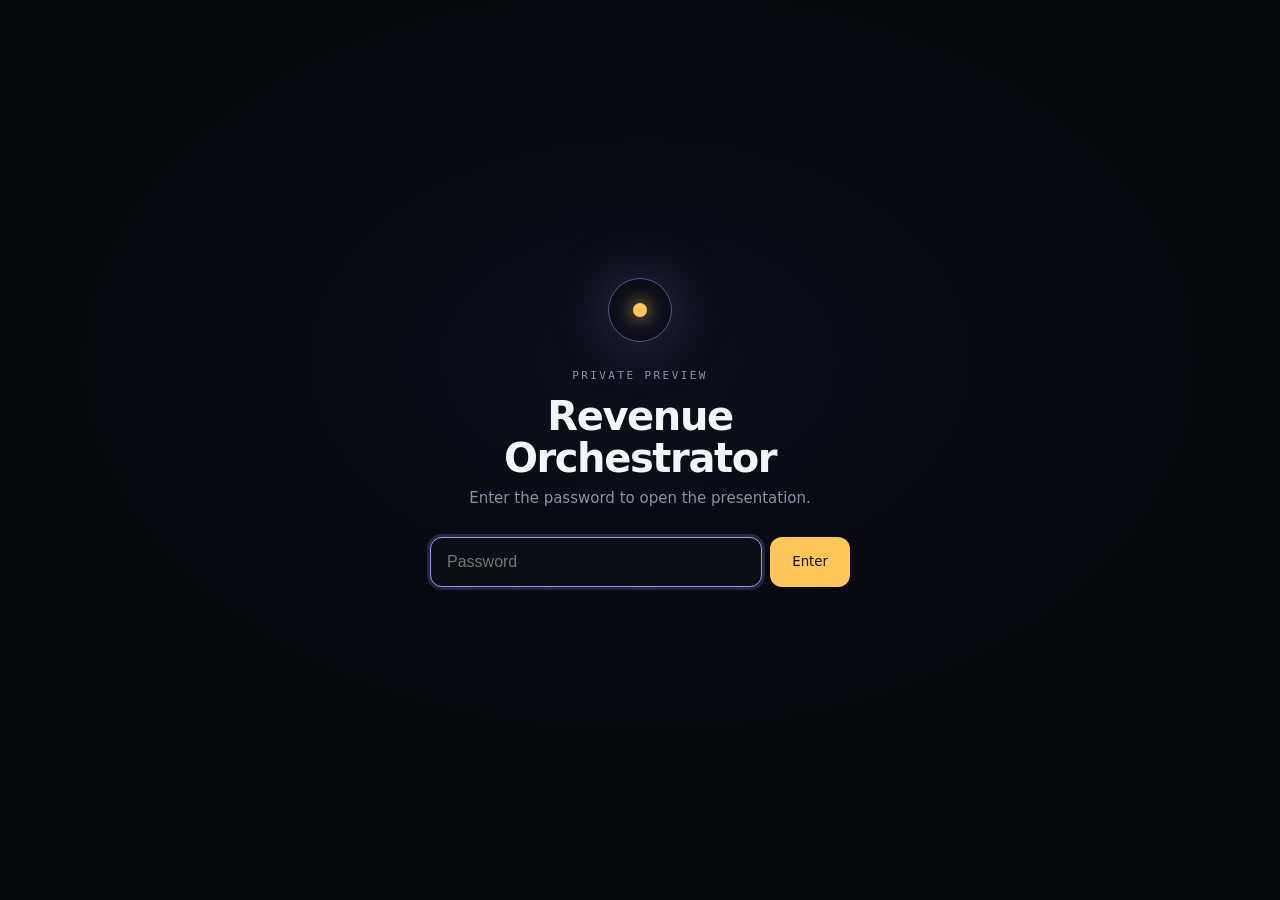
==== public/index.html @ f4552164 "Put the published presentation behind a password The deck is encrypted (AES-256-GCM, PBKDF2-SHA-256 " ====
<!doctype html>
<html lang="en">
<head>
<meta charset="utf-8">
<meta name="viewport" content="width=device-width, initial-scale=1">
<meta name="robots" content="noindex, nofollow">
<title>Revenue Orchestrator</title>
<meta name="theme-color" content="#05060a">
<link rel="icon" href="favicon.svg" type="image/svg+xml">
<style id="gate-css">
  :root { --bg: #05060a; --panel: #0c0e15; --line: rgba(255,255,255,.14); --text: #f3f5f9; --muted: #8a92a6; --gold: #ffc65c; --vi: #a395ff; --red: #ff6b6b; }
  * { box-sizing: border-box; margin: 0; padding: 0; }
  html, body { height: 100%; background: var(--bg); color: var(--text); }
  body { font-family: Inter, system-ui, -apple-system, "Segoe UI", sans-serif; -webkit-font-smoothing: antialiased; }
  .gate { min-height: 100%; display: grid; place-items: center; padding: 24px 16px;
    background: radial-gradient(900px 600px at 50% 40%, #0d0f1b 0%, var(--bg) 70%); }
  .box { width: 100%; max-width: 420px; text-align: center; }
  .mark { width: 64px; height: 64px; margin: 0 auto 28px; border-radius: 50%; border: 1px solid rgba(163,149,255,.5);
    display: grid; place-items: center; box-shadow: 0 0 60px rgba(163,149,255,.25); }
  .mark i { width: 14px; height: 14px; border-radius: 50%; background: var(--gold); box-shadow: 0 0 18px var(--gold); }
  .kicker { font: 500 11px/1 ui-monospace, SFMono-Regular, Menlo, monospace; letter-spacing: .22em; text-transform: uppercase; color: var(--muted); }
  h1 { font-size: 40px; line-height: 1.05; letter-spacing: -.035em; font-weight: 750; margin: 14px 0 10px; }
  p.sub { color: var(--muted); font-size: 15px; margin-bottom: 30px; }
  form { display: flex; gap: 8px; }
  input { flex: 1; min-width: 0; height: 50px; padding: 0 16px; border-radius: 12px; border: 1px solid var(--line);
    background: var(--panel); color: var(--text); font-size: 16px; outline: none; }
  input:focus { border-color: var(--vi); box-shadow: 0 0 0 3px rgba(163,149,255,.2); }
  button { height: 50px; padding: 0 22px; border: 0; border-radius: 12px; font: 650 15px/1 inherit; font-family: inherit;
    color: #120d02; background: var(--gold); cursor: pointer; }
  button:disabled { opacity: .6; cursor: progress; }
  .msg { min-height: 22px; margin-top: 14px; font-size: 14px; color: var(--muted); }
  .msg.err { color: var(--red); }
  .shake { animation: shake .35s; }
  @keyframes shake { 25% { transform: translateX(-6px); } 75% { transform: translateX(6px); } }
</style>
</head>
<body>
<div class="gate" id="gate">
  <div class="box">
    <div class="mark"><i></i></div>
    <div class="kicker">Private preview</div>
    <h1>Revenue Orchestrator</h1>
    <p class="sub">Enter the password to open the presentation.</p>
    <form id="form" autocomplete="off">
      <input id="pw" type="password" placeholder="Password" aria-label="Password" autofocus required>
      <button id="go" type="submit">Enter</button>
    </form>
    <div class="msg" id="msg" role="status"></div>
  </div>
</div>
<script id="payload" type="application/json">{"v":1,"iter":600000,"salt":"lN/P5u+31IUuCPLYj8JiOQ==","iv":"2cu8dSQO3fi3r1E9","ct":"oLgO/XyaRkOkW9JmCeALTfqsSYd9iuM8xoHIxACadh0bRvddNcVZAvIW2JrGT4ydczZRafEbU4Pm8U5ZgWIgUpXog151TLxrG6Y4yLXtyCNUWAm7oUQkd3j1rWwOPZj83KTnFfzyCCcDBL9ZGuD86+Nzbku/MgqRVYouk6AK0kHQ2FTPmZmlql04Y4i+uZUJ1ab2xntDfMt1o5jwwW+T6AsP34xi1gwmwDD/KkIHblhRs/UQqEQtq45acMWDb0pFIeTNSV6jcN+qry+HgqqyXmF9hsnLEIRxg5JVpqC6bFHa9gbolPlgtvSKbWbuFuZz97p6/zdgZ2y/Hay532GxZG0kXJLPl5g5+/RSK3Cj8+w66cZiAAfdktYmqzweIVnxPaCDVXQ3yjkJ+Ppvlm6MHloATARMpZOAB6yUT957WCQzzRt4yfMZmAuc4QeLMEoopmJXvSRteWuH+9Ie89C3slE6xJFlWpr9dom2hk/YoRUMDEAifQesKscd+aAhW0/9seRvf7RpiAu4CMRqjKf5V8Je2CONXRyXtBlRdk6BhDaJDAxylPCkd9YP6WCYZqvDyTtuNKHExYOetZ/lQG+wwclVCIkjpHFK7xXD1lKTK3KUdgwQ1HnDXqZ6J3tzQBHMsufgfDsFjXSTSSopPlCNvLuePJnN2RFkZi3qXvH7bIbjAsvkPNwP9Ym2DBqxCCYR5yq+0hv9NDpfaJzyWJTAbnJSKoCFpzZtIQ/MG7GajwcjMTaZCyJK6ttmOOuGi1O3FijcKXsm8zinJoz80o109TRA0qGvdC80t61KinCTCpsmeKELzfcKr/h026yTR3bh4OQK1CUDg/fHvuwnBqpaWcOfp3x+b/wCbrCGH10RnBSZbU2hH983kI0bAb73mun51v0lTq/vYX6vSoSMgXWzSeqCkvq/WfIWndcEEc6gHPjod1I4Aw5SqyaZGoFSKcicZ2El95PBI8fYgx/[base64]/eDUpr4P+bapvqPldxegkiaJmoZaX64d4FvBNF5cc0yIecr5BL8JbPA+sfg00dzxhataAshHi0zReIKrex7hkXW1EMGs0AESF/YCT2tPRrvkm8ctgcZtJpadpORJFysuJmzC1tBLdOYTIaAcVIBaYqWgIvIX3p/0pdi6UKTcdzugHXIdypJbM06WMgH7V5WJ2MOwKhHmk9aDuAIc1xg/4LQT02pH8tu3/J/QceyhA3YuEDR7T2FbTE+2wXWzV7slH7ls9rGVYQZKpDFzqZMX4wXtnGB/Fn6c4modgmT52qlaiBLUGtlpDeFxdd9nDWaDkM8zSleEEZWEohOByc7XfiL66npwMhtg7FL7qtwEJEAKQPdkADlpSEH7IhZJ26IfkxUiC0qESjc1IwRL7hJdKPgpYQXzEezn/GusBbPLbALGTop527YoYr8gveqvpdQL734WNKOz1nCGnumaVQMqCcaTPquplXZa7XCS2VchwmkFe6u7f8+ElQfM30ds0TH5sLEuFwc5Qfhp0sCX6qP56Xnku4dBKlqXDCtbL9oacLhNUAIZkl6qqEPcTFjCLgdHAPV/VI3/JOdZIdj73+H3UfU+NbXOttn+fAnHzEaUQqhd7lZ/mgLfbgqBwLeUi8LeBGc6si1sWdPDLF9qQTUXiT4Z/46bw2NqM+3+2eQbJi4B44BNd89OEW41C9LA8pDTh75T787UKVW+Ue6VNRJqKraZjj7G5aeBJFeRFhc3misnCKjnHkS8xid/IkbjWREg8QRxIWQqfYC8B/7pFujsil7tbrSfzVWDtS42fLT9qusHFCM7DwTLmauysKhmpJZapPm0WCKZZpJ3dRQxn1nw5Kbl7ndC5qSgWPJHXSrkIZ6GwqIt/rpv9/Ca1JEOLx+uuGHB+AifAGLTV3D1/VBSPKFgQMmAmSv0Y/dMP5BHXU70obxtiBZzl2qdaPA00ia/4b5CxhmAJ9SUSeOaIbhJOfijX5qXEEZXusoNZ9Yosgtq1DJWO7xnTnO6rXVOl5BjKY58C0Q7SyOJYtMbGcp8IKSzmzMZSuPdOLvxPXtZivJ5+Svswu2Ff0AEawQPrpZOUi2QpJj0jm+I0x0/u4MM65xun5oeVWFbgGaN6BcQEA+0MCUfaA7M7PofUn/zWRPsmE5kRQnGCQTDqySUo1w3wEsmDWLkYSKtgFCI2Ml+WLvhHOwJW9KMeyYi9zqk6kXj1RsQyCOkLtHOnfBai7tXdvoshFa7KGbmea5MZKm0ORfSpiIXIptxbA9rOkBGmM/9o9ND0IQtVeV4fbkO8RBv/sttLjCwI1tqnUdHT4eEybvHvsNql/M/7pC/BPkV1Ubd2hMbIzlkT4vAT1WjT+2QxILT5wBJt3FcpGzGHwWaI4Sf8ewf7GBUpBGhY+GXW/MWXJdND2tZe6F9dDAMa24CbNkQ+dr7M9BP4ykeiQXJ1pA5GfL0Dti1vkVafJnK8GvBWx030qDa2Avc2b0/D3Xo92PYauBZbvO/7Luq29TzfoHRmC/vCP8O0vudPbwtKarmUsZ9FRiLzZ0NeSht0ECFfzuaQ5NLYUseiLT7UNtz69W/FsStRIo0Q/2V2kskHCBC8P8sJfvrqtpjhF8tssSsrIZT3RCdgPalmX+7qXG+bWlLhYnZhwT1JUU9Eu9ySM6U7qrijh+gYJhvyDz+3C1S0sMHCJkXOBvoknibWvUPsfh/Q2VesLmi1B2BlShoFnNwYg7A9xAYxqHuyrgwDplY6CnZinL5Pl3KpHS7RHLZCBzOUVpggirijwiTq/OCAeaFQ/c3YJUd/OgcGCwpKgR7CogSMj5edA6yAl2i3TRtcSjXtMt85zGGc3AuKppXVgJ9yvHt8foAq2tHvoYJ7EK8G/[base64]/[base64]/eDbX3LAKWvujWq4o1vB4wCLuEJLwiN8njF/BmtV77b4c9XSGOaGNae0y9ben8TyFHTO64Nr8qaFyXRu0oAz2lNkAlq3XUjjEOtsdNtAmxLyhcuGieUhw+XFRQdwigMbUdBdjdtwZ/z6456xvJfl11yHNIbzZBv7pZlOqPcw4nlJx87PnPm7jQg+swyHKm5HduAQ+UBPCQrW4LTf/h2agXT1kPux1SoLLR46sp9L8ngxzF/z/x+LoRiX4CCqq4z0j+zOAgp5plc6m/XK560Xymm/q8hv5SddIV61sI3iGg3nNUwUpsWGyk/onjSe5ndxiKuthO4JRjvSqGpbHpzQPs9VL369rQzmSzQXTdHPk5jVvaqjh6i3ARZEnRlbzaHG//Tzz23ars3aINP5c+PziTcZJsf1XI/W03RjTzU8fDAiABBBhvXLKd1eZO6yaYdsvwoQhlbHyzOhEEPLCxGnX9r9wP+q5EvgQIbK/SWjhSxlyCn67EsxNqxBsw6+LylnLGUC4zvV/mTAAcr8nHcIATdxki3U0X+7G4eZ/wSjTbuQ3H8F6Ns+vg1yQL3e6VstrVx+APPfFkZglpFeFdGBAr5u2jpX5o1ysoY6dgzF/lycmasG6hWYclR81CH+9ZJwA2joqmJu51+4P8uNYQdE9SCENyt3fpmng3zvZvm5twRK4NW826FAOCfWJBSnbqgGZOHFOut/abMVpn20UTEwjTf5lBWV1C0BJdRXdnbaiV2MD3y8UyyssqzYMWxvJjJ61IbzI0Yap/qP4onoya5qwmyjWywslmlrV8+RIkIDMPFM8NKaTpwJvjT0QSVT2khbXMybk7We+Pqj4/eTPcX145mB8ARk0/eVhb71IxZVXMLbF3T/6CfwxVL9nDekpvyPQiXJYEDjm3mQFdFF2TlZ8Za3froboOtsNacf/kYQXEHSPJruJmjwJJzbyM6abYYFJk5sZScsqL6eFmHhoFTjGqLVWfTrGfzCR9QWV5GzoeyPseOgud3hjMxHZl2JKW/NgmAd3C3BDr6But/kJO/5YzzeA/qEeiC+CIZStdbB2eVhRQSDikrAe+reTSG0P1dLsUelPfry8mj/0DNCKwOFbzzCBDNgmXFAt0CM1xPVSh3I+Xi2pdiKK3iudeBHDnhzq0/lm6B7rg12QU5AbXbHIU75dFITqjr/tVvw50QPlBdWou9IPLfkEjqmcMy7TN78al4zEA2Dn8zoy35osZ2m35bclLRzy0uHO1ixzDgw6dM4hThAAuHd3hihH6Rt8wtCuBKCCOLlmyfh2GD4IlFjp/LMOFZbkfq/VPrgqWx19aJip9WGHypnzzcx8YsGMs81jopDdso/sqhpNfcTM3/Eb8Vh5QMG1JLqYn5kiplCq+S0XsqBk+jnP11zXxgFpY+HWj8CIcIQHr3UZML5ZVU89FlYwLz+jkQsGzGNg1aR1V+OzroFvm8wA4kawQFajwrHuSEJoFud1RL9K5ybm5gs6hhUXbOFIYsFw46eIBa0pS/G/wq3JJDciqeUjao3eqFY0TFF1ZLgt4E5PDVpktDZ5uEwESsi7ZBtki/9FS5d9TWK7Tr3DZWhH91+gJRt/cz7RJiy2s4NiP7V/8aaN7SJAEq46OYCJfHjzuAclr1utRSgI1vRkZiv5oLLFcC3xldTKKtT2MfYueclhzhBytnXLxF4mbnMM371npuEcfjQgl30QN6zpYgIvCud0bYUXhTSW0gBBceKkL0Ss03/1qX2BwptDDVvY1aUFveR7F6dBgUJSZvuZp7nYTyQGnXZ6Xs79nh2hsk9RCev4muimSTT98dgfm3N8LwcHETp2bUXrU6D43/WDO6p9xaYHOF33SCh4WIV/ieRXXrCbW8l1qg4DMpIR2ADYN1GVkQQui5M7eNESOiDMGbRYXDFajnWiWi+MvrPooUH7bndOG1/BtwjFL2fPVdtbzWtW/Q2jxXxja8V2WwQY9FyM3gRTnCYHSLQ6nP9MCRQKLqA6/soSDa04I1ZQURkg883BiucxVcl6irnvJ1tnkMf6CYWmozzI8TtALjFx1QND90yPDXl7BuCWu6Ginanalfkk9uBVUdn1Ib7aOKoIttFEV4oRYtezxaMPnd7Vjdn991r/KyxoLjIi3Ql2bNb+qC6Xacgru9OpFNzDmfBos/jZZSmEMC4vhjZInPsZND/sPR2Ezi27PryESzRjttS2GcEUOABstdi47hQAXPqwyJxSeth7+IMrqCbXtkG8nvNr7x+5MvKc+Fe0sQU+M9GeYU218OpS+Kc7c1nSiiQDcuyQGES/vp9G6euQHxrLejLuxs3K714hr/zhC0DL6ZOaF9lBW4y8tEcrn0bRPepy3krAFPBQV774dl09UlOEzXchg7WvYIy1c65k9mel9EfffzhHTHlOfkKJDCua21h3zDoxJgWvu+HmrExqDp+Z+/[base64]/riNrBj3YOf1MQUVjHEoVdFzfMds69vXRQdWHJLi1E788PY99/73EnaH/fFdmwU52JOlBPc1oSIUkXAGEkQsf3IFod5fGuAxhBi6uKWqgb5dR4UQpjkRSUa091Iu+WnkD+1h9N4wfsr0boScupMOSWIfpQdw+DakhTF2VmdraB5LFZLHYCjCu0eA4qknHw4GF2ExLKd8Kj0DrxKU+vZMpSa+YmeSGIRjn4TxvzL/64Dl4orOkcumfPNeBoQhR4d70UVyf8Bz7/RxJqXeElUfnT9QQmlry1c5PrJWw+0nDDdbJzUnWhAnH4N/488a7C6gZPvvV4zd7nveZeRZ/3XmClqqJ6WuciRWceOw/hwS/3/nIIdjdyZwA9msfpJqkxvxLvprtJd9OaihZYiliKvcruo0xhu/LgeCp4LGgmjlcxYjpFzbXVeR6CtGnaRV4kehSMcbdW7HUruLY06d1J0Hrg/HaZLnmg0rpPnsQtWCIPc+X+5B3Xc8EZuVIAj0OdPt0eWOIasEIg09JyXQoWW2QePMJoKb5elLbjQKB/2GLL5pe/HNhwe9aDrxopWzdn0vQ4wBkmQCNmF4RYQFfGPvYs9sONgslVV5UH7lhObWF0t61gUhwXdwCZe23QorPlI/NY/KVfAkIfMWUAB+dyg7x3caeJmhEkn8JJlQckm9SLztbNizuHsssmgBEWrTrUCnZ9OJZTCG8UvfNULs9wD34e5ho9lV/XwZvGqEffR0wJAw/pwiL0WcZFF0kniLcrCtqeKddkeyJFeEYzReX99tzwmpL4tL/auk/x41eRLOkUv5tdPiSHaliHxMmxPAHkuMglXjXd4+LGjxeAUP5xy1S0dvU5sNcRkbRmygSXvFnyzuuUJ+hWwTggSaDu5AR+Z5sRxLuazQ2x4NEAPEVPA7ky44zi6+KRFN+I6PgzLqo2wcSoqsvjFPAQpNJCwP0cnwFTCEaHD4M8QnorQiAXX5LF9NB1PcAydSejA/dAx28oT+x0OhvV8sJyFu940s8gUm77hrq7vo2ccRV6UaFXzAwCzy3t75kC4AGWxsjJ34vUS6p82pi3UfO0OuZ+1OWKFBLKHpuV7MVqBhvIukA4ALxFuu9ZhtxCw4wL1bry8BbFNAd4CNwyr3+thKpLoH2M6ul3E1oBQq347ZSAb3IhlSLRp3Dl6MsjiamyV0TLCqJg/rQcGCaH2U0UdAj5t3kb8H938kj1UJRYIomB9fCUrE2xEPyGDXzFdLTQiBQqp9uW34inp2tO7hD7UL1CrrwhNtIG1boCG1xQk/v4QasRauXKojbNMM3zaBi8gqdOl3iZkvbuPZ8i4x0Pg2qVG5hPo+A3lFoyaTi+TDc9giuopPVANJRNAcU0YD8CGnSKDQqSSG6jqxfBITcQ+KR6yAMKE9hXQkPc27yyQYH7KjPDvmCl4bn2FncOW5bkD3UYO1NFTI3W0FXmrwJRQPv+3E+Asbu/c7ZPJG42A0VUzVHTFk2P3zRp2nXonZKcIiJQMpNi7Abd2+HK5gCeRNzIMURXFLTounhWLbXOss+3j3BX3Fn209IB0hz3h0UTmy2BcXP2izf4JH21hpGFCJVMbBRvD7VbOy172KBmJy6v+VMNWp6Lsuy7kNwhysgmdkYo9UTg8uxmvzV3S71HbHr/0N0gpFiu03tEIF95gKPlDxJ1tKCT1WxEm291AA+slhCK/JjQfz5/JZNmBR0DNGbepkIAksUPe4Z/g5g1xeYxnENKyeiz7Nb029P8R234k59fdL8+ROXeHH+/6KfVgbr0k8tEyFyOGvhlWpru9um7uNJywvyyMLnk0eI6XjZuON4DKqrvdG+ufo3h8dSIOYv4vr4DbugC0VaupMh778V6cNFm8okCw0UqwCIMg08qPLPh0P7+tDKUtmQ1vaDROidhTlkbbop+Q4kSsSUdZXZXKsk+PWTHB+obPdLVDBukj1EXf0Znl/fLap7EFvodZchxIZgpIBC6FYoCr0qQ2+8/UdvxncLkP+cIKMERL/HkVDbB6DWyfUWBIBStt7/1UClZz/A7lL0OEqTQyjY79l7VX8xHFXnZO2tl2rWsqTRtzrY+wSg4/XCX7LKO3uW9PR5ovNaLL/x2Gw/9BcqvpS5/3L2bopOYYvAPkbBg3ei9vV9Q3kxhuEGB0cszqTnwUM4FvsPAO9xV9Nyxe1JqI4CoHtFfdVtPHh/[base64]/V5p5EMswItEh1jme9ysf9qBa0sMwi1eaKadCKDyJU0Cj/iyJFDV1o6UJ3PG04vD627/+WawG1+EHiDHxZvq32EsX7R+j5MeR4240ySwcsQNWwRUq2ojfY02otYKMhDew6CxgLsTlRqFp5m6xPngmI831UY/L+PN5VDYZnJrJHt/4fjhyX3/jI1kmRbfI/5WWGo8Nm5GSVXfTTn92Wcjk4/E6fKI95NenOhZtyMQh7IN6e2JBi52LdWtzvkMY3v+yFBYgXyDxUmvePzJff7j1WWYpkohEF7bEeN+motmx5fegjEZjdkNAsX8gjtYZHV0EM1v7uGPrV5v+d5tRw9fQJQl0/HM47FhuOwKdB2LXKk6avFcxDocIyKqVU7y46iIUunFobmN8NhNIRs3q5HBO1/Vxw5uQBg/rHCml1+6v5qIzRgeEBhZLO1C5my4VTxm9MA7hT+oOe5fFh1UXhyNfR1AbHVmYKH8nQhSz7HdwHNAu+G65HaDBhmHf8QnbKos5K5owZhqxWvtMMrV6J2K/eHL7Vx4zjVqRNmobO/OiCcJqa8+9AfAnvJkRKO0nTu6L0lRPorRjCRxOTHn66GZ1fXG8C+sov7VdNouFs5DdVZaEh2mjdnAsW6e5eTl2v1GovvX/8Jptkajhwrimvgj3by6TjsWYQACC5smD6vYHz6kNWcvgXCsfgHteSqAb4R5OpfNYxORSStmucfEYHepufRBTq0t4W4l7BAOTR1WTjAeN9vMadI7L/nnmx6nh7tS9/T46wIVkuCACNGbhFhr9ZcsPW+eHkMUGQ/3dl2A/1Bf62Iq1jpkFMh7Ern/f7gK7XSlLZwtxQhKJLE0trUjn0fgyFdT3nSIyQcPWwgPBO9AmcL3y0S891JxfB1hDzEqcrBB0juC6MGbHekxD4buMRow8gFjzLzdbHXGYZGP4ODljTM4ThIjlBnMsD4XCXzdZdMYxtrRaMRht4A1JOet5U1B/4eRNtFPy0eDo2rv86TCy1gF6mByZpKE0KAJVbkM8L9z87ySAJ5eG3SwGJgY4VS5VFFQ8MX68FnaUJ8hs85WsunW9vNeyP0nHMac158Ys0SD1ogfM0c/[base64]/6QAQL+CuV0XjOB+tApx2PEuLPHX6laSaEZA/1kYm514uWeyBTkCJV2umFQhbe2VAie8KpK2ysGwy+b4v9EmW1x/uInKG003kyEIpW/drA5WUsnjw4Vl8/K+xIBS6yWGGrKDjyseiJR9ggqJmlTBq8hvVWuCloD8VutGpCio4u3mi8lyAtFTwaWuTqin4AA31i4xamEX0CJcAk9lcyvsh6PsTTyKv48MYh6QGb1kdQKwGsTwoxW4N3pkotczIwohDuUBRzs4MH/i5DEAuw8eSu5EW8vFSmjEdGNi/MaU2xr5lcT11Gwyo2xS10xSCfnuqZHoa2UZY7/z0jIxyMjVBH1v1RVIs2QcZJvfO8p1/s50Th8kgN78VjYpVfXGzrjxoTM3rJ6lomo9m5tIzSvr2Hbuc3cSqHb906xcFbeR3ygEDW1vCx4Hc/c+GCYClt4Wq2/URfxhwFX+A/d6mjNsdfVf4i4u7K1jpsvcuNo6g+q0OwcRq5JflBQ1r5brDRLxtqI1iDFPjeHmVh93X9PT+PXpDocfc9M6mZS/70NOrgARV3W/[base64]/sXzHmeIenNeFJkrn9ezltjs2g+kbvk0XLp8JiEaj5yCP4o9ttLf7OY37BmspFZ12PkMxic3mGzo/5QMYmurqlVlR2V15ukdVAFk4YxjUUW6C/dORV4KS/78maPTFIYgPYv63z+4owtHrkSnck7aIl6YaqLQJrBrgYXbVI7YGvWhsqkhIkcwIsAAHTl23aw3Foz1IGxZSgJyECH3hotcoeZu/RqlTz0GufnYnEFHFs10DlbfwahbtJD6iv9mH/jPagSM2TyJA2eTNtzfGf/rcFKiXxKDDyR7JH0/03rGzAVksB1iLQlWKmA0LFDz9zqO8tPutnjaeEEsnilGuVA5bVR62qKARuJY1kE2yzqOOSi7BTSlEV335T4kOeswgLYYUIsQ0wDK6G4uOVYl2UtHTjPOT61BnD/upwAAx8uZXoqvffJ4JDtdzjkW1Kl2S2rxVnXAh5h2BlwE4majVb7A/WpuYR3B/1ZglJywbjYMCz96nM7nwHRV6E13m5zEatnDQa6MWA4t72wTo1v5CXekE5IvNb1N5PUVbvK+Vg5PSGA/AXhWwt3lqMPB4OtOHhFQvHqNusE5QWK3vOtdTuJSRv7ZrgafXTalinNAlAqWlBdP/3z9LcOEsY91bP4NCmKuMwtEN/rHFCaVwG+qUuttJYZp+0n/c+JZUv7gsXfj8yPT6syb51WtZt8bYKOtzcf3wNwM90YA+yCb+zaBD9j8k8n4W7Lk3S03vVSZwscntrYlkaIvyTYxYidro3tiSFiaOmsWxXZzLJguPrn85/BDR/hpGpCG7xzpRXGQY+ZDaXNgnZO3tV84uvAvqGQOz+MWO4DlUoZmP1Erb/bytqrnyWtHFaPhx/D3V2XbDW85fzB/TsTFYCREWC7L8jcbGqObObSO9dJbEJAXWh7AiF9P7wgji9D9jcffm+IKjXflf6xEVI9KWVy6WNRypBOSgkisV3LERPuNzetNKhPemGWL3muXuHMb+NhhqmtWmIjctKFmTcU6Yez1iamJiOYbBfa6EsLHGVihovmnzI761lXYtXcwpptVjp1p+WJW/bFZMdGmzz6fU2hRJPB80DT3G808fyh9vIjPSraisbES2WwHSl5orSg4xYuZmbHTM+qYRsSi1jTxRhbmhwWXG1VIaxpC5OheMEdSnZD9KN6tPXtayz1E9rqebvpkgG6Jrp1/W7kZ1F3bYt5dveElP9Uw8IfDbNQ/[base64]/AyJkOEnuYdOuHy8NEVgLGMULF3HetXDmMo+RmWSCzwEM3UGu1lRYap7e1fyRw+upcv6uzagKJy5TOcJQrk9aPUK5N7XQAc587qkSeXm2eMksUK93eeelpEjNrTcAFBgne76QIhisSHa9XCoOx1x7nAfHBuKJ0hwGDR+Ie4WQEwfqN/iJBF2HM4t3YzJYcgWYFt6bcSntfbf5VcOSRd2hoGv8hfFFC4oLMxrWe6Blqu/h1J0QE4bP+2/mB/oeljO241GMgoCsDUUwISf6nEdKjXeBsaho1iuHNn7kEe6Hdq0Eefi0V5weubcuQE9SSgrD/tLwVJhlVEcrCHmK4okLrgw/loySZUSVxnOdidO8IIU5SUQYZE8+GHWs6FOGj5r78lgR3QE2CDOJxb2QQmJghr+xi3o0aL6Zuw1PRtvl/bV9nDW2Wl04b4C7+sodiyBu3NdzkKmjPUu3EcaOrYZ7cMqkPAJj7F12kbB+6f4X3XQattXUZA55Xn4iY/iEtJ3etQjENCnVqO7CiZZh3jg4nm33HcHTw8/ld0di9RpV57YbQOpBjxEbNrf7jDVRcBY3nWFP0YbrHJsIXVtnY2wfVtO8LyTTgC52iDloIFuBokEdzHMln+mxzxq9l+inA/aVpwCnJbZaRqpMGPMDkB5iXyI1U3wJTrXb8bG0E57Ls7qp+l3wr0pZwJjpwerGIHLw/j/TDztz7BrHzEMZ0pJABQo34PV+h23pJDtcM6lhoiUloNZQOYCcKM+slh8OlOwcHCa842qnx0yzVPutxYo1ywAlmyDSydIBaJCR9TF5XUn3bsObONJMQgig61/bQnfkSo4e2krGAmZQslpLZDxXUX0vkctY9oqRmcUNDrtdiqB3vyotYYe0s1UH9fmeU8fP50kCdGsJk1gLrrpkSNIYXaEpFeZV5iJutQcuKhA+o6WlCQcty6ScueS0KH8ncNbFlpM5/Bs6U5AFO+6NOmzzpZmfRGo9LOfRvZs7LTs57wWm1ggzy28OoZdTmjuNLLLQePI0UN0zUBCDdFcupP4uwY/Sk0rZalL6oZlp+y+vPdJOeCmOdAOLVnoqmZxYPMxCRiE8uVRzC80MOfAt5Lo0Wc1nNjkn89jtLmKMXpXCoDOAEVM2EYCiCAn/2XnUJOk/BWFRx1/C1fmsW1pKeVrSAYfhGo15E4+uPZPf7tpUfRB64m51iQ876VyWv5cOpCotWtwb9xUSGCGqZGm717/+vD61qV1Uf5Ja6I1I+vNcG/jCtB+oxu6xLZ43iZPe+n8R7Iz2r1zemeB8c5TXJHoWf8EbaFvSqmYWAEO+M0NCSBVUNGuFji+jq0atARpumofvn9WstY2HpnsBTRpLYvns3Gn+Jmj6Zx7KHCyRfAe6CzYK7q2Jx13aD8H4oYrtrDtO0fbqc+0br1GfuRHhJ6Ifhq9jRyE2/PKtD/MUl+dVpz6nmz66mMVIP7KI6cHXYN5E7V/0c3QmNWiDzFD9ecfTgAydQXt9DS55Mfamzmj8dDsWW+IL3cwCQyEPPv4xFwVAOt+ffHUeCiA3poQbetPhvmbLP5GK6J/KZLPXe4Jj4cLLqfwTpoJ64/LrVpQttYH8Sm+1ULN9xi3iNp+JBKQ/KBhTJ1vrOrwRABD773H0k/hczw0KBfNlm+V71PxDPdtD7mkttpD1UE8PMBGLoGeHXFlLxWMh0mkzKRiLQRGCxb4WzfZHfFuoSJjxXdoM/xCrgbP0OVMGJANyGoy77WFsyHtBtfsUsh2I9Fl+kAv9Q1lJsKzrCoioT4ce1/1hVPU4zqFZl2tBpYViihJLaB2FrRSKzgySqjR0v28GYDqAR6EHVth/7EEmxoxmjW65cluZT2SrftSQkkU1XlvR+DV2XzTQfPlWB2tR2wXobzgxmsa+5cgAyWChWbVBZ3ahPC832xyERtOPIGc29FQkNJYx2/DjDjcynmsbKgrN08xTR1iufDgUQto5CyE1IypjNbWbN+5Ri/5LbpIk3tJqCcoksWFa9PTdcZrDNBqLCtyX+dmfAtoQ22phB41BZuNirm4tgiNCyE8ooTrH6bjuJOu1eq9IolEggcG3dvLOtMIibErVquAKCHhvJzlZXXwGQMOQpvUYI1vtBU/acqWnC7IP2UmriVm04SRpGlh2laOMZnLrp+sbYS8EesCogyhjrrqETrpK1kjT2beDqCLNNeJ0Exq3fl2YcUY24LSVBXqWx67JaSUdCVMCi2qQg0lCz5tgW2w/6/[base64]/PRcNajFsikAKjlEgA2160H3DYZFvr+hMeiZAKxyOJRPDxwTFWRWc8IO4LpcXJM7788+C/[base64]/1gAqo+sW7oJQXMTmEHh3L4J03J8ss/6K0JZN33cY+62kBEy9ynJSQ9KOJ/[base64]/OGOW119HB4lZUI9QAwgxUWmOyqjhlDLb5SXq9/O5MW6BSJm7N9m5rU5DnkL6Qqd1Bo6+4IfOICk9L1erFQ9McjQ+ZP4laUYmtx+6dboC6mP1sHdLJUYLl3YpyGHPGJnFzSseH16+S0llK2MClytMI9EGgWOQFbF4L+IxPt/u3qyipJMZbGiZI42ntqcinxS7Jnj+ACsyxlS1Me80v6QvfGkflMeJlpsAiualoJoWLoSdZxFIkYvgaUin9u0+alXhWn46xmKpiWN9ZD7o03Sdht2THyOe4Gb8f6hY3qtfPiDxvm1leTX9ngvea/[base64]/5a2dJwSO35mrqRmo/QfvBVqo4JolShN0cF9Zzs3gWXmqzQhkKVNYNk83fvMx8RphLjRqCzJ1EUuFwfhCOmrPv7I3BG+MQTUXlvnZWGD9FeIYO7t+/BjxRqZ0g+2vANtWYx8p7aIXGOW+BkVj09zqlchBw7DlEZt4N1eniKu7fym6RtQqTqJ6+rECUsOcM36jr5T+otRgZs1JCafMtwwcCV+BdEdo+iNOrbYZ3r+zFzKaSU24QbJVNH+WLSKaEF1Q1KJYkPMaI+Eb7HUVCYk8q6MRFq670ZY58Bcup5sVmwp9EuiCzA/vQds+3cHUGYVQDepe6jUvrFdk4nSaiNm+hbGSne0uX6Vhqw7w093+lyRjOZhTeNg0njnRVvKkYaaOGw/0mTi/ckVPxFNyKy9Bxxmv/2fSgYFykxAmnZKDl7smcwqgCeDOCsgb34ypuVJ+lEAoqPm6H5yOWGw3M6kTh4RzEcci0U7y0+fFytWZ0WJeQCcvO1OjNbSjIYy/T2Njcaur35RVeRYsz6O1mmmB3SlvdJgI8yV5rNvNSBOjoG/LSNjkOxBM5Tjg6pLoX5hnhYoRb2m5sV3r0KtUNj6c++uEMwXc8/KkDUI/WsB0JaEIljP+DXY+l+36Gujocl/FTQiO0BpHOIqGQmqva4IYWQ8GRipeTXBVfvRqyxGeN7xNDJYTgDuUJgyOmmMqZKy2Q9CEvmBZYtJ7XYJW8iGVT/5V1H7SPWEUeFOCdoPBLMG2hJdrCAmem5Om7DsXhmFluX0dhoxue2iw0mdNYot9oPeCiGYZRtQeht1q1WyCvN4t3dSCBJhmfzdCLR89TbaY6PW62yGrQgkfZA6dlAhILvo4TnmnjKn/eYjGQfNgPyLddUxuRNQaOm635KGdFwg4M6W6faOmFXuP/XmeHWCmaNWlCqkf9vGXD4Me/yuPkm08WoArVQz8x6hjTQsEb6B+nO+Dqu6cTR3+AF7JrWyQVQh0yfJw1P0sOZ4VlYLfpM8I6XdhQM7G67SdJNh4yDVi+39SOd5gX/VpwPFtrunS16XIG64Mp45xtWiNtDxUPxOGPrSxPkbiuS2yYfhW0scNgrvbstDdqY60Oe4ZHYrSOhQO6rnE/emx3s1l7gRKRzAcstY0KJhN3cjdWJe2JJbPOhTVg9m9xKzWfxjwravJkYaCtFQTnGH7PS40WZXVfJAMmD2G/iupXK+DGJxUicOFe4mCXJv1hxK+vZhDuqMIe6HzxSNBGXPv+oOyT9KjYsnezN7a/wFkNUwBRgdX9gxooh+4DbsT5bKu+hXJEG+NumFFmlODYEX+cTCXmYia2+tTUK6lYX7s6I0629Q44xXs2l4rXkHaJX4S8NNY9a/JQR5oGpQFaQYPOZ8HEemIcnhUKNz2uSDsu803tXBt2mCINUM/3FsqcAgxdJJJfJEPZ2Ct4vpCZHduAg1Dvos6myuR86LjzkUlr/9A5K1LZaIwxzsu169rzPVrYO8slP89IdJnfp7CRWsfPWk1k5JWBJwPB5GulevQbA75dHb24Dm1gKXn2TIHWYWXQ8QHbvy6W1bkmKDdGWQKw2W1tTWk1keUyOm7HrjajBgkqvJ6T1AmLkI9ZFmL/3/WIZxW24URqjQUZMpSNp+uIa8ji/Le3q3R5wI5VCmyAL9vSa61gjCczP95eddLKmQhC/McZ1QTFG0QHu2TDiXVcEzdMRUylA1Bzn99wJgkk82cNDy5x04rKek5CDtPnmZJhEpyWPhzc9c9H0SPsch2rLQd1ruNANtFYHHr6pzTurANjNsDGIW3NECYjcHqKD//bN5TIVy+napDZHRWfKolFZGwhTabwUfIMVXOEDhTwDIDb2Glg4XwyGKiu6kexWqv2K0nUYCCVc1DCeJ8gBOw1D+cBpDyHWA8bYQScD7vFJBGmaiddpVobPWdG8S3fpToDF3EGbP6t9McGXFD6vQJr1IfKMlxCH3p6KkBOVbn3WAq/IikBx2LAIU1wsjvdRhyW1W2LPCPKO3NQGq4QNpTTaKvJJ8Q2CjlPN/89vQ4D80Blb/Nf2/SQOiEQ4TOXN8xkFYieD+8QtB/hag7zLE79/fIg5P0npBWQh1BXYcHePXCciy1Z1RYWSEPwe75l5USinQ9BYh7WezHv33c8w/VdXnul+QjAP4M2KmvAvS1a+n1R12FGsgfPcl6EOM66cXrDpSuXOXA9/029uzO7GzE6p4msLiRMj0OXX+h/rgjCzyFrAY4mFMDZTrr3hLNUuEKmcr3/[base64]/iQLn7njUUm6ERy2F8R52sQDvOEr0gbyfVZtrgWlLRvY7PUp2N5dJ1qc5ogykAdmnwdAcRDVmgMSc5fcSBP+DH9XmaTHb9hoels/h060OMSqsB+sAQBN7xKXTSp9+aZQbEo8/G4sUeeN2IAXbprDrRNYUXJl1FbMgBNg7vAqYRBDRXR/iULukPYLt7AbF1W0IhqIgxPNOddvdOkErITsiHu26DiZMZxyV97AYy/KDtJ/r89nl0GEvazY2vJNOXlS6HzEx/btoknWdKP5lWgnJMfBFyOqmKJpG1N5RpQu7aufHJqIpmmlG6MkbP9/5SHWa5QA/8FnT2hjbtiZTEUned7sW47y9/y2iOwFRImOqdUziPkUCmmfHp1N0qR+2kHv1VO5a6PRKg8R1KZKCu9Gp9gQQXYA+KlNSv8by0ytcdLtIUAurghWSHOo4qUjuS5mT7mxzl2oB8vR1UmNWJuEI8kWrfHgw59a4Qp51/ctEwsJmrdE16cagpwQrxHejOty087lbxAkXzC6/DFzwrAaO9ZsQlYY/WKPEopBIllYlBIr256BpfFnzhnRaNJaxaYMcE+BuZDwGSR3lOAIjJ8/oYwsG9JK+ac4qsuPXuLmNaF014ihwwEG+V6hEIqZa5ahG8+Ew+/rikH3SgNOv15rg1rapSt7mA7kwrRp/0+w6eOYrwzhXk0emO6eN6r+5CIIUlU8I/00hVJ7sn9q8zj+mQ9yHewVPJkXlARHjdfQ38Hx6z3QVlGUE/SgyxWDGJ7OBLXF0Ww5Lt9hi4cOgXKu+TdOrgHDREk3YiYUzg6d6qUToHqhgEXB3m7DGidEYBBYWz7nvMDogu+J+GNdpfEepyhE8RgmQ4fDGLzB7NpjFICMwWGV2Eli2mZ11N6G08MetrKBSgrUc72Y2jxfWXPsONnJgwXRmPQuH8ALnLJxYznp+WSD2mpCuQTnfEBzG/lQeLhJAQxmu5MjBL+mi8uVOve86tpZrk0vrc0Vz9mAIEAXNGvbdGKLkdIPA6182vvPGlGE2t0Tt/[base64]/xjP+vRIbrzRLcFNdIbgeO5BxjIL8o2yxEV5AsbsCE1fNTDUZVcd3z7CVUuY0UGvBzkWDr0kgIvpNLdHELaZahYpdzE7pTBlW/hzyDJDT1LVp5/XO2oBMfutpFrub+EJx/IQFVxWq3GqAQ3vgRcXLocMubcF/ntOFQZ5sUMqKR943AGOheqxmRFuY60fnrEGKwAQiAh5L2oxIM8676tFw+OI+JZws04ZMLbKeNi3lB6Zc6IzT1nrdH/wdpjDP/[base64]/4mTOx4B+CbbHhpsGT0k0YaeN0RDuVVkqEaXufaFBMpxcPLM50UJr9/0SIYXc4jL784hyr5zc30Tzns/dGwVez/M9exOlzIuCbPvZ0qXF+fbCdUpE0F6UX8Y7EVLsWl4rwuJmcMj+a3+9/qAqDA5nlIYSHMMwwyQVAQql0iyx3QasClW3D3plhtNvQm6gDpanAsU75GoNm/ZrPOw0b4B8LcXS8aUSeqVuazAZW0oTkVMSy9tmrdD0f8GKFsK7zlYEpZYUXqIxpp33v3v3AKL4LIV7LjgvSVSqob0XPZtVBjgpg48iQSg/mgFjku+Pr6aghkC7SZJh1XZqXDRsl/tSBkc6gNndF28nf8h+OvxgImGjlVS0xeiViiuDRtI3+/CNYPVUKqVLwf6JG3ZJra7bJDU1IbYbxs6G9MmBUDMVhielw3rSRssMmd3fb31VPiAIWu+PXTPTJvnlY74um1YxpzfI1EIuQd9Tv83toyyZwKQtNl7HSQjBsLdo7Ksm12+MToDis+cs/ySPd6zzcJToN6rHBRCXgsDFjx9D7Ti5DdFm4HxEqMitEP/IU6F2w6ZbMvo4Cn8QffZWaqAXNozZsl17kNxjTHu1CikxE4MGcxa5/rVLcf9DV8rzpGjJf7Vyu6noyBJbn3leeIeqhP7SN4+47oKiBi7/uewTyrOjThYcpaY1+2nqKEK4NmWePD1waOI+/ASScFEhP7aRrjbdwsHiE0anhYAxxmvBJs4H57+47hQYioq8KfCKtF3I3dVPerg37pEB39stVJdXcyPfG/jxkvGQQlf447ZhdShl1KV89IZk5PIOm7CQ+j3CMFpH9O+rqxclCPRUBH62m0R/TxdTnIgzpzM+jVjIjLHnZMgaC1avx+EBV+8VU7qzin9Xw+YAhmqt9Uh97OMZFoZC+4HgSrEf5Xh6HQtvDZoiQRZom/TQ7och2jcFRGXmNUdUi6MlWuUMHH4iUE5O2aSuK44RuPKpOmyE5wjnQPvTb7onOv8anTvhNfeJ+sDLglb/5N7Ji6GL9py+0GCpj0LANSucQ6SODAOQewmjVus/a1NSlRK3hBMK2uOSA/aeCkn3TYTtcEzJLvLZA+yvRMfTWc+IVUS8mkMu3hwF89RUqUtmyVpdrKSpRtZosCT6O9jW8HWFGH7nZT/8ODEa4J1l8TBnqS7+Sgk+fjSkFeHuIfKzBRorJiGs/wAKaZJcWmoxWtK3wpU3dHwaNX7kUMcVJnwA17CACFvcqtCBaZ45oHW53JSnRj8iTiuNfkF8vW5Q3HjdQkPVvTflSudXpU9/p9vIRgwivUyCDYQeVxGNsDImmIEP3fPXN+mdoZ62x11uh2g5aHNKRWwB/ex0g6DoRvshq3+S0hQ8yAioxWg8OmFkod9BR1NFGMxaFDkBBo/FVKqvFZlBEI8wcGbIW7I9E/aFwVCdXQTjjqzdOcYYG5rz5TF3Ff5snalz75f2vBVFlCGnHGfPTq2sejjECYbf+KrF1/3nDw/B9pWLC7MxKHdf2WyskUm+5i3EBY+zMznH1I9QIhlgU/5nMDWqEl+m3kpkHJvrr4au+T7uqY/9fcd/SyNco9UwoESm32d5gb0ifGt3DQlDcU1t3mm5Rc0Jh8qCw+OOc2E+wxh2LX2y4Il9c9hIzl7FImbIK+54aQNjgOoY+zLLv/z4epOEmh7e6rlKslc5Y6VdMOAzIMDkIzyXhTa/XRz6zadhjDl2sOZmQQwRHoekslkJF0PMcNM3/xyTCwjf0W0eai6gZT9VwgCu4HHpfpXe5heAnFHJRfE1B8gkrloECJvmO8cotpRek4FN2cs/H7+uBdmaFeBPtCyjQ/G2TuLvbpTST4+XF92yfuWQeDwgZRIpbd3grAiWmYrLqvqPwtW8VP0d+9kJYxoO7UasXMILwl4Njn0Upe7mPaStHd/Lld8H+voq9A9V6cONw+isikUVJXw2403eJz5trc+t62kdd3Yr9ytbF20q2E/3IRr7uRn3kntKhaDbbjnqRtpwr4hPcFodevpwG6VuWErpIlW7LFZMp8Id2SplGdUTI319Uxf9gcvOgMrI5/qYTdpic0OFHqKSrP7zSgnNbBNXaGE17csMfTE1Ng2mm0xFL1XFrn/F+vNYtx0WaavK7vANoV3hvA86ht5+JIExmeP8XyRn2T7NLJXBXf1mnvMicxzdAJpFyUE2gyuqHu8z9yc1JnRi6eHGVUzf0Pt9CI0u8y/xvgvqkuagPVN4knRsxv6NCaSlpN+rMSMg5Y6pUe/E4ifmcXygOUqlDTFyAAkieliNJBNSNPO4oDYzXSZmBnrJUvEhPpDkf4Eit1jhPCXrafZFS4mqoNl2Mn2+CIMeh0jc9RdBD7yfYRmEdvzcCXXg/2Fmd/iATlIbDmFGwkHZnLERWjpaiyKuvw77/fY/bFACX5Xwby82Y07f1/HbNjIxDx5bUm3iyr+Om35shsnlOv6unFCnMtcKSAZgTf5U/Xzcm3YncjqCKAsee/CTU2M2A3JfeKvayFCLCeOkitImOYDb7UET+23IB71MvjdFf6zxm5pG73D2AIigy2/o3DIqlUSAkn+1Oic1wjRDg1H+FEvy3pqSJKM/0MCCMwdsRSLdZFrJcOJ3r7exRTOmfqA5fBCXXbZNM3U5Gu+HFb0VeIabPRY21D3NEJehHx5KKClf+YbzU4SR72rz5hErGeu5VSFewWyuWGnQYvvQjBUTPOfx4HGYtYTgl2R9yjgot2fLL4zZp9sKR6MRkx4cVkfkfcNk4Nrgou8/DEKFYgKFG62kGPyivsFmZNXQ5jhh5wEw8SanNwjPfnPyw1viH9e0VvOnvxQMWSkXtHpBSmQ2t/woudNLaP1uWodojWRuTgtVI42BhmfkbO7g1/E3Qqydy7jTJG/FHqVNGM7wsVYoHrdtp3gHWCy5ZNy8LyoScGjePJXeACyzK7esaDGTsNdnUoy4mxxkVqr/1Wi6Mlr9+R/AWi3mFzmsNfhnNplGP+awrdoh2929MLzPdCEa20FP2iW7Zkhg7OQl3MmmXtXeXWCU7BG1XSIM5PpzwWB346Fix+JOlExb8vpRMSPBvo12Jc9kuk1mZxPletrB/4LKW6LMQ+GHHYNdqa80Q+KT4cSbPeQWftzjgr3PRHIpoi8ahaHJbLv6BaAEK5QYQNBIqvBYTYrfiRB8GMCk1ZzOVkbv3lAz7LplosNSDu4lo+bsZIb2eppZod7+2YSp0e9/rBAYPdBlcfnLnUyY7gROeZpxbzMLrlL933jdYSYubTZHAZQtHhUB9YnTQju7F8b/d5OUdXEDF781rstUjPbjebVJzSd5iL5qY4S3+GIdZZ87CCFsuyfN4/LH7iHvSJ/OqwE0IaNfyW2gXR0wF1YgoKFmVJmoVbcMVj1wk9yWSGzyHKa/Q7N/OidM2QRYrZ4bHvaZ1W86glb+u0rHtWYh6BKi1jnFKosIlzPUttEQ/UG/8nUY8pawBk2GS+tpscA3SsFs8bmKh7MwTPrC7opWV5g6ez9nbxJ+3CB1VlX4fFpdJwmWfxrthK9+lRTi+NOiDFTnx2O/jUeVLdbt9xJjifwdXHWN8KGQ6T1b9g2i77Hfqo3lyrUaQ+sAvZbGZVjoW/ROxRzqL3mKUZLBxdM+CX0E+WZdCxoqQrqifelBgBApmd1+ZFHYXgQdEO4aBJNqH6a2bZIgRBiKuE/xVskDvo6HUvTwKTqVQ2IgIhTrP257OGJDauDCBk/tXn9LFg2sRPI2bU7M2GWvzy2zTLq8VoMUqV/6IpUQfYt9qSkg8QV7juromC5eGXeD2dPWJ91xBiw3TK0YsN5EHMEFHTk8+VXi7nMVjGWEX1eHmDOeWLktY+sxME63RkCxqOpni3K6bihF5EdEEfyZAteP7Gzx1ndRASuH+hc35qqv/727VDVOeUHsFmBOp6KdzdYd/kgjBxpmCFJox/b8XCMz/7xd6Tbuwa8kbzR3rvV66zidSxpd2jGJqmoJPua6grrZ0WUr+YW9yZcyAid13Up6PeyZYYb1Hv4Q+8gxGwZ6i2JtafMVcGxIiP2LgTXpuC7HXyHFnu+obcbZ7nshdk6odrGalO8khRIv+K/LNtKhYn7DDlKIjPphoFeET8Mzbi7/7EbqDE0mimNGAyPEhZ5iT4qdoQ3DcC8Bj6qmadpMhJIFY3F9/a0Ey0TypKHRUROyATkpPdocm6Mpy3SOYhe7YOkc+Ker9/WZTcT329r9tpmW5JxvJtQHXoMy2dqNbMvH4LgXqU57pYuJRhNdUfHjg+KSnXwyq9Gqn8VzU9AlcjHgQnLH3Ojimw/PmhoBjByZfUJHLD80sF+nKFkhSK7orRQUGaE2kiMWQK45LiSUAcbmBMGqCz7LUNPITCiwZa+ZsPXvwdCGQ8U5UW2BrPlebmEVo3BrJ/zlMYp15kSsQnd3KbD9J0I60nCWwzbE9h6+GRXIn/VRFKPja2s1GkMDy/9Wvbi9Mzc2Y8TXg14u/[base64]/WDtcYdKLt0X8C7CCsLy+esiTLHHUPjLsrqmJ7EQQ8OA45Qoqez8nAmIB96f3KgDWeme2EUNKEXsuEPLtNTEdpPW3qB1fRjZ4FO0uLn2lQh1SJBzZXF6b0ubfbUUPtfvPbGysIzQfjWSnTkNsaF4EXDiPXChZy+y16C8afOfJBcUiPCtKOx2gOOepZ+RG0B/nAyLeg8kl/e8Knp6XFuEhnsXlkKwpaFENAj4hLFyi3V4FzdRexnKAfV5NYdzMawhYTnmnOGqk2tCbYzs+3gJ29QgTc98MK3R0LjAv5+dj4JfhzFGcqe2gFIYFQkiyl/b0os3m534H+xuglr3Zv1GvRc90yYZhNvkpSqeoGs9dKPEm7/5h3aRTUFt670WcppELaJTDeYkgQ9zKV3mwzu08UuxN8MhecZ+H6Ubvf0lwYy0lWI0rGMg4JNdSH97fb/4HSJjL3tZi3tqRGlySBWqouZVtbq9Pq3sBD1tL4S+3A9kJsh7gVvfzao21S3S1GZZCYMK3baHCvGnwKb0vGYwEOpqL/N3FDpBlx4k+DrPSmgykpOHDjSfmXqWmRFMUjnPVJvzE4oPC34+j01rPnEJ4K4iWztRXsNkZLDE/npOmUIPXJ/SuRp6f+eu1P/FPBHcHnzhekjeOXrykgcm7ZhUSAyMIy1lhji5luOlcbg8oJ34wDHOxKOM0mUlCTrBUN55cgGFO/[base64]/jiehh3wQbHEpIfjbQwtXcRK0ckX8FTla9BtVXtcVHORnqM2E8B2QkK2acbRGhMqq/24v2NOW75lFgGCWyZ4DB/AhVtc4EGfy+MispW3dhJrcDdF99yu3A2b5A246a9c8T/ixS32C7PxFzEi/l3bjg4z+pif7uQ4j6FQxifiMBGzDB8xPevvikuhgVgBNtqvPv04MGjgpr0idFsPO4Tuq8ufVrsRLQSIi48XxLOx5tpLo7VOfnru4Usfgjh0K36NIkYmLKxhoxLE4e4GebA5kQ/R505JyHZN9Oh08tTSIA9LxO9CTIEPKFlKisQfG8XoOLuBvnu4uzvY4x6JEI8vC6NIPzWwDGyM9YfRL/FGIbe8rAcxxs1EDHbgwcMPIMDg4dsupbu7Xl1OiV8Jsos7NnkBM8pG+TAlnL8EJm1oY+NXaNkCLiYurwyPz22YDaIhK4sDV49QcHgOulApBbzGiMLf2CKaf9TrvxsLeGpw2hZHW8Pm3DzEDZfs+zTY3nB3al+YD0UlMJ9s+QRrPWIXI50OQkBLa6FLnW5LuHzE/p93szLzVqQRgtzVAtvvVOg2MkJUjiH0ffl+vMUKcQ/aXHeZPg2K+zaVzOv36+tCi7rNWn/[base64]/OgDlrNf/W7RYSOVw/ZC9F29w1beOYCw8ZpZGzgDDMkojgO1HK/6JyI0pUxf5vKEuxhNrJtp9WJpcy2kyfkpkhZ0ZFGBG0N5R5oU3lEGdW1Y7FUOONEO3jIJNMJFekzpQhxw4DvMaR9/MDnxP/bnF5BH1BUlaq8ChXjkrdlKx+EQp8ntGcW437BN8wqNBHPHYoUeJcQmetMtIcRb7DywxtJsDuiYHhBTJwrSo4KXOrIGLffTjSoBmr4b/8s7YwbN3/Ehaj7KM/SSLEEH1wn3KJAQT4jo6KhqkouCyaTifbpfrlY4ScbS21ur8x8zNEIuV60LzqTPOMLVC8wNADRp4eNfoff9R8IpJt/IyyzUTE1yIuh6omuyul1KF1U77GLc0ZBoWCt1bYgHS2xq7x/lxrpQvX7hoFX+eHnscXi40zQxBVWgnWV5cCAcp+Mdr6zvJdsTfDtf4saO7LQeEQ05UWW4pzIOAOJoUHcklOGWQB8PZ/sn5jNhct/eqPz0h7xmRthfPfo14KiaxxnENpYl+uu5Do+BIzs8VwG1pGJw4c9fFZkJAyLutOUSO4PzkEy1nnt/nd7hu9k6x5TdoB4HuzhoVMbPcRxHJEaH3Vvy3uyhll5rM5kXHZCOaF4vrs8ALOMddJAUlYlprqTOChFHQ7hadhkP9fy2l02ctWEuDo7I25d1/Z06mSGWe6K+ikKqEJN6y1FIZ1p2C8MMKe55z4/SwG1DWBsh1nZEWgWglaQGaUitgGPbnlcoCy6rpm5wV4c5okjq23e+qbpeZ4sbZ+Nuzbng1WPFdEvMHIMHMEhT0znkRnzK9IwgLpBzTVs8nAFlabiHl1vSORjBztceF+3oI19S5Q5/pr+YckGoSHPT+xa0aW9rufgWBWNTeKJQ8C+mdLcaZb9kQ/p8SCGGLMhE3YqmWBcICs6/hXgPvIJnM5ujQKEIIApW1aJK8/8cH+wVN8r2wMUp4ta+6eEI/EsL/KA8+WTfWgi0AU9AJvsmbmLvzcZHUqqALe4HMr3J5GAkDc66Q7PVF6rctspQF0Yv0hGZ8D2edQrooroVrmPeIZhvsd/gQj+6CFHgSq/gmeUW+Rppiv17HhZyM5Q2fu5P7GeTFm/bnIx2XniLhlASRNohh5WKB8Ki6+upjg1Td2e+BVPMtgS8GmwYkBU0BtT4yXzYn0bZxPgNynUwR4ay4FOgR+/NWF9P2KPNXnT0SvCOB2vuz3CFVA79CvxfmcBCri3dU+n8FCHXa0B2io9IEAUAjCSnBdvAMw7Hc6BJMhR3Zp4pw3QYOMjxdDtpm/soHpHe6RA3lYWH0tWRpQ8JmTbtzAXVyvAiHEyHAQzMKMvFMvci1mwkmAwmA9lhuDaoyETTK+jFhfza7bSxTyTSeaPpA8UiEGEMRi25J+dSR9NuynNkOj/x3Vc2wbl4TldFeMYszXQ61aNhJN6yw6t2AGRZhbyfmEXL24+DGMyyEuzt57Fg1qUxTQz57OI4DU1WkjN6iA+tKOidrorkvM12qAYjRJy8lv1e5Hl8h/[base64]/zjipJTrCurZVXGnobnHJ+SOxee9GA+/3Y6clmkfCGwodTy/ryuLAwm69adbGUCIZbjlWf7LkBP4oe5/1hwTnp15Wb0NON4vJbgVpiD4+cvtYXjGC2MMnXhTfPXwkFzPTUpnZfuY24YoyBIRsizmoB8taRN5HEg4MxyK8fNmUWOGHIk7YKnBH4UMQ+N92sCgk8WUMY7Pu9Kh6tZM8NdU1i+AIEO6jXL4d3QdpQMRN597gQ1jpyMLWpay0m1UpdNKV+251l/kI3ZKsr7GM53Dcm3EpCi0+RLPprCD2kbGnPrViLg3OPIGLMDuXDyHNWNithD/rK43R3Y3eDYLFCnecps3/7D+ckapN+VfDZzh1hZ9kyI9pJHHkP+Ct+o6uO0rMlJ5EI1lMqQcD+2rNDwHBjreLoR2cxT8gjy+XVz2L2N5zKJMJb5VTSBEriPR7VpR3prdd3O1j+CB/3wsv+QBHgpeBIGfMZrKEevye/Q0apdo4sDg72HTj0CFCVviz4TUeDV7N3uB1PyLbJdPHjD+hZWRM9ARd6viM2tZhpxyPEZvbe09kGd0V+ZA/79MjO6h1ANkkWfiPXO7ByRkm9kdhiK/5C5JXdoLQty7eeVSOMlFFrra5+OeN5NJqLjXwiyd97b172maGUY1d4V4ZviHHUJJbHJEayf7vgoZsDFo/vhvnhN30A57vKqcJtzKEVJa3oRV82SiQ9yKFKRWuYIiZxqHzebM+rLQGxVOU2BKxbD9UL/g11m9K3pvWCf8pMV6a/flbAIoAmMNCdB2HpyI6n5m0EZVgAiDVcs/yIyLuRW18j2sJv/NhsfIBBOSDiNROja0JPBtK07Ve89XYxBMhMOcyU0wDMarnjEgupjfWq8iwJRokSiyi4ij8hmMvXZD6aYc/T8U7XoxPvhRF8IA2/DdsmR08kEtaFuuHXr7Oeg8NIkESbJQQ/jCCDWSGG0wIkk8DjOjjrYw22+RIaf+3IiCNK1H7/2ITKJXswNcuFidaIdXQS+qKoW9GcgFECloUzcLeX3kgWk/OJiHQZIWSHYpGxonapa2ld5NaVDRSyzXcr9YhEt8wDWvYXBuUGu/pmlbX7W6Ra31TfAxKWdOwGGVr2CwLYp58beEny+UlV7VwBSznpddvbxWC9icwSNcHbV7UBqryHyaDwAUbERdOR7NrrVsM2JyhG6vgsoFR06RX9ao/MF2RaLva50Ymx/jG3F0b0cEg2D1kS9yM6NOYqq1ySj5EedC1xYdD/ZpipcaYCD8Yvf1aVGmBz5osJi28SmfR/E4S95IOHt1LqU3dotItYxzsWVoKGdIlX/8F9owS2N91i1499RiO5GZiv85KnnCkZcPxKGbgi2qEfczT18jSHqGiDqDqbt/q3AvdHh+mqWY2rOPC8c9oC8AaTcTw8K/hKpY5l0UrcRmH6Y5ysYuZx/wTPR8InvoZwrPlbPTPg3nPeaIu2Mwe9EpnnhfCctuUM+NRtAI0zIfbdSFOWHrasrG4MGeqTaySl25SNdFfDzSqrQ5JaY70dHF/TMejba0NSKNJGzQWYK9N1AgdTYO2sBUToRWdeZWcd+9lB+4xXUFSXPXc9J1wZcgru+SOlQ+78S9NejT0fNVkTGI5uMGoEgudF5n43pciuBodwGrHarFcPdNONabGpJKPR3XIJmSsbLJQoN1hwo/fQssn6bOwi4+Sp4I/BAyTnpSE3tS2nL8i09mZncGmz7HoR5D/uvDk4q9gx8nE7Utg74Iska9RqO+hFVNCNd3KeXVo1UI49YlqZD4l3ucqssYQXYVDbF7CbnEhZ8GHslQGiYY3KItB+M0cUkCoXQ/LkapGk6H+eIEQdNeLZlFuto1Id575n3jFdS9gIBt60uNv2mFly7iiIyzIbSd312K53s1T2EvUHY3j96j+8RHZHnfql50NJvDvjUWEEPF5Q7H9xZv29UhAIed25692kcCTA549uKCgpGcM4qral2K0ur3cPNV4XgwKvJKKSv9YrSBT7W9vc6zn87b/JV3z0jKkTlBtQDlYq0dCEXZ0FoW/8cjyi3V3H0ELDoA8CtOon8EUx5sxqdVKASKMKdVxaFmcW96XJSL37txuXOf4FjGRcQ5YV/N4fqnmRRGYcoZ57jTElTfQMG/X4+7VFtAXPytHjGWIYGgn7ml9IS8cmNKxBSgLisNIGIGhoiSozl6DLlsANMpz7Xgm5iT/VGcjgtb4dG816M8m0yTPA8fsW/tuZAx7AriZ/YORJOn31pq4gra6XK7qZIE72AdfWkCodNIFB/9NUDwUXuc3s1XGiqrB1sDaSgCQpW7zru3bEgfg4f5EowAupZLYXzzE6fJhSznZfmhK1OeAFBAocXsUpSi7jR1HK4/S0gZazrEZkpRlQeOoMN2mzmaMjDglJ3exvTqgZO94h43daHz52fotrNsqw5tTGGhDq6Ooz8axi62SVY3wk1J7+mzzhDcte4oQXyS+8OApg0viHRk++hAtl1NdL/LB1nKzFThO0BT8VeZ20UgSRCIaSkdMXq76YszsUhjXLoafcJWuUDsLsNJO6xK015mCj1mXlQrCcynjohNZf7QEtepGiuy8eM7+riT+crwBUzHF314eGu+swOvJ2Rd8X/Z+P7r0rmYaS3G91cuwDy14oLsDk22viAG345kBXJZln7X5akePQ9BbpFbtJId8zQtdcHy1WGw+AKKLJnUPOL//jD3TyyHba+Ha1yfCpaCzbUVtDICN6RhXeV+KO0rQs5m8Hggpy9N6BPpy3ar8tCBG8jLHC3G9N15Xx9GwB81tqeIVjvj9236b8ilu78OVRqVXbX0VDBLQhOUUm1dXwa9o1YYOifyCn2HCYSG9UTddx+eZCy8tp64vmgLEi/3j3hy9HIMDkvyc5efo7OPZTL6GdCXOIjcT0q2Yb5mn4LCJY5GuvgMu6eULzeHHbhNfW19GkAeNyEQHMYtjr6m/6mrr18lIksBqb1i1NpPBTBk1HlQXcE+1wFIHY169msT7ue+JQn/lykkDm5Hf/5K76TaTZbtmhDjjPToGT7vtO2Ccl42ZajQosPb7Y/Q8GKITpzWry/1o14PW845xWcA+w2BjZs8powi7Zvxj8RqExLcEdp3696ODJrWR0Ne4wdc5eOLd8WTj2ql0Xq7shploojmlVmxd4StEz8Go12cN5hfnq/MXJdfcEcEF2KEbSn7Mqx0qIeoiA7dHzvmyb411l4/I2iyezHS0T/NOclCNv/YMAPttaiZd/OWSuhFg/J87+IBr7a8ypRe+x5NEs85yuo3AguFL7/Qj7ro5pIl3SYfvwPym4R++hgeKspHx7PRF9pnY70NQ2mK2Zcs9QfBKBWDExVFVXi7ugely/YywMXKFgPa7eGkDM8O3zSVt0YUm16+VmOdy9GVMCYR9oomggDrEulo1CcSh2QxtdgTR6+3/d24sKbHambrcQCs0ORlgC0h5zUSAnfEwGDVM9t9RTqzY6aDRp21uhnqs8QB8YdHNF5QsBYlQtFFNgeMsojura+po3BcssFTogd72gNSGc5u4hpQvc2SVA3esER9ph7M3KF088iz5DdAZkDltzLnSKpByWA/0JbfUIfhD6Bsa87S6zMWRt4yf2dbzj0tKdowinq//xo7bYhjKudybUrpMqokU9wb0ExcRPrC/hmcHdTMUv16Cw7PAy8nUE1JLNbp2hFKumSn2+PB99arms9I/iHjwq6KNBRzLnBQekIw/gkKghRBlBwoUsXzFe4Bq6M8A7smpn6X0gDs9GKELIyR7SSJ0pu7uIawo0PjsF+/+8NvqiaI/RojDp6zzGRKgwlJI0xy9U7bvQ1ouAln9EnXZmVA+iH9fiY2gg+waKOZUtcQDjCPMoIbbVMjFsnufg5+oqEwbA6NldYlSuMeLSRkOK6+/aYkx+v3P7i4FQnfb4C1YgkWXVIxagTLRiNoqE2zqZ6NMssLsl9losmxKzcs86mlE5Y7VJO+QPUJbcBFdVUpPcYG+StBNSiZOq2G79bHjGRZ+K4DctTE4obh6eHp/ijsz4R4WptuW8q++NLrksBkOy7/inaGMI4ccAPCo+7tyj8RNEywA0LBsJS29JH7dy1tNyl7atdewgGhmKgB2GJ92ekNu4q4uTARdB179RnpfnPfH0VUHIuvADnN7koYet5zeWqIysQDxOEzUIWCdFbvM1KQopk3C42UcQLC+RyjE+L+Lq7XdyzqOAOR3/cvGQ7xgYkeFneDHYwun/8PlWJCgIW5huaRItfBNAvn0N5fn2SSe7z3ESsefrJjhsHKsY/X8y3bjVjlH1Sp/cmGl1UkDsjFQfBOTj8R+eIQE9NURae3vIIyhkaCD8wMYVeDRyK+KicBy+w3Fc3bSDq7ZAUHBYWbZSuOw6aDpRvAR60s4WWW3F4pR12Ebn4MZ8UGKtLsqkhx94nAh6uTNGYFb1H4aIsO4lEaCDKjKdEOpwr/FVD1ghikPz/[base64]/HQSYKk/[base64]/85PI/63fxahzGEza2bbrdmEcydQ+WuHJdil+qRpX+On9RtKj9Cq5l0Et99hQgIPidUDA2lvN/i1/TYXFc1f6E8jwnj+Jq6MDuUGJDJ2hCDnwE0Oy13HDDO6ic89nx5WBSi/c1MbQgUDToXlGZGqWv1U72ddV/hUWwfTHVO33GEvWClxWqx77sf1lGnHRowEDGjLpsOFQ91+RqXTv/1Jj1MOiR7AXCVpUODlYMc1xomC3ZsHA+SJERW8JFaUleu/[base64]/1WOny4vPZXIvK7pzkC2pRWWlrJmO/iOpM6TU2z1AWdwPZXzvnZcznTY8JII+A0oIbxznAjix46getvYtSQTeCoQxYX58eFa1K1wJlY57E4cdj0slhbG6IrPKUUk2kcDucqe1b+J6hkJqqX2LglW35TrIsMmxCtdDKnwlb73L8D889Mb7FDMl/XVWLR5UK56qRT3elUxO4LcTKyJC0jo9ETwFvoaF8MXMwCJrk8s4pK0pFzinAFaG3/cFWvpQa4EfdBWJUJoGE+oHerngQq6UuvKN2nuaSkNciphME8CSPd5EbvVjvhLvV1F9aSDuy/nj/3C5Uh1eASdX/beghsFjF9z/cYElgG4OAgeqKNmmbpdhIO6+ftIB5IMCZ0o4U0VyvBK+qAJiod/bwhhNMo3bOHlJqZRXiI8JvFP8aHF5AqBsSrsyIOfHdxlDd/NNgk7kqNC/6PtbTZ4XVwc4WXRwE9DcTul5ku6rJGZE8vLE2iaOoOl7rObSFc7JFBiByL7eFRfcXveQU/0P1nWtS4wrXf8BtAi1OqQTmcAZ0Fs+bbLgkWs5UB9VMfjgZ/GC5vopWuo3a7bWDx3Ko6b9/5WTpKFG51n8QzRdNf2VrqRIEZAM3VtjVNw5/uNe0iQBOhwce6CH3fHJkU1mTp0WQh8+EXQwWnOCIF7d4DfrA54sn2jhkypWKjteEzL7lOP/uS1PEtKBlGdTLWLz7giv2BTCPNWewPA2n2J7hAU8PpbvNvJJRt5DdBxi5FX25VCMVmek1kp2Q1Z7criZ4089CNh+oNxznLvJ0IDDo+gtRrXjEgsvQwes9slAV9DIVNK2mwiAUAmTfb68qpTn+lqAbKq56osSQZwguD6liHECip1Qizwl/Dw/CQbCl/mx/QpYv7Ir9rNHs21KuRJg/QbrnpFQhOIV/stlK+AssD9TnYjdZEzmyx7UD6W2T961LSxXCUx3fLDKJtcKp+X1fGMDFtmXA5JSSI1eS6MpcYYEl2iF0M/IWFvtvcNv0mJQlGTUCdWh5jOAFw62KwgoM40QfrlfmqsDWoTsxEnA89ZGLtLFRS5ZyBv01Sn73WPZd2ZpoEpzO1/hnl0kfQCUyKEzP1kgyvaKQN/wkOx/[base64]//z9Anc1RylCnDSfC2Tz5SVIX7qttlpr6MKQkHKlhgpuOsn+CllailjSftt7WCjpzEaLqcNfThbUcQ7ksAEA3SOrF1DpKi5MbjulAVEBvY/kIrh6ri0lA8xRsCxDzesWLZpf8th4VZHzrg9eQBmmgdZTXATWrEJLLNKPBo8U5BLA0IFYRoxp0/HOswur46btpY3Qt2B/t9Z2nWNFpPRE53bT76s5KUAoEt8oblyhbko86lEClYxUpYDkV2ANBUVhxTRqnZBfuvjgp60ojFD91mDYgKTuHQh2oVDAY8rVp9QA0ZkO4C4jl8F7inM5tVe3f3Whk1tKC2VgFnWNY49JP1zYs4XjyrO6wPXnYaj9wXrx3KVVvfXIARXtwxnS/aLN6U7y1YR+7WqQAZCz0cZXveFcJBm3pxCtAuRavd+ed+udqmUZtWdCq5VX7mXVaorkKJohebYVkGBEKuz8iRUsMzO8YQCRfPhEc1w0slHMvca5HHSt/m24hQ5P0gcON1vO5lam6WRgdpMaUr6LN7CyilZ92+ESI8djkaYjYog1h73rKAGb0j39TNv3CBhrMX7w6yVi+38oUk1fKzmaRoEBXXz6YcSPiF8wWtfI6jSj/zPdjtKJTrfC79HzDPxNBPzAsBlkhM4HuOueP4KKZ0gYcdF3w2pzg2VDTRB6ZeH8TUXVSj7cxN1YsWclqs+eoyWZLipetrNNrv3fI8FlZAtXE13/dIUl+FfLZ3QmKVclZAYntG4b3VDFZdeDwoDudpDRw4v5NbjRw+h8S4F4yf1rlAUU3gXQJvSHE4irhF7IeBqBW2NI/[base64]/le+lsl3JWTrEPTctmU9VyRR22BTM1QrN7I4cbIww5poEWK9aUrY//n2FK3IZFX4BZ6FduJbbyuy5v5A0hrCWXoHCD4Kd728NIcFDblNoXiTGoYDmkjozGBvCjnib4HlkQgZqNEVoxfqfB94aQIiVkHQydxJKzNjupr29W3nQHVYsgKfVeOMbB0CDbdDtbnwH1jPqAC5YPr4G+13Ybk8IjXqxwVwfA8lgh2k/gZsa5d37ZXvkSalhiCyj1anZ/mFs/7wyCHMlAaY65RRYE4LkCxF57xkoKpzYJAOkU+Lmp5EiBt71m+E+VErQOLbxeDm5VB6AO1S46qf4KpXlC6elu7plUqw+Ypb0ueCyg/[base64]/DocMHovtgu1DGS01dkf6f45fC15PpH0iwS09y9ipYENsBPxh2k8dymyOz7FP1nsv1W9wi3tMUnyOqcUb9KXQEA/MibgQA1K9abbOSSYmZkyC/JNLYhnd7PPLpLTn9Phv/m47FEeHz1oKkCqPtCZd88xmgwb9hzU2KwkHEynHTeztZWkodLFU2c/eOIFUTPdM2BS7LPElf0Q9LwVaKGuVjwENltGKOPzQkUjucbr/SYZR1yd+XyrKHBDcy+toX1iwescNVshmoZzc+wtgUXg8sLxwOeeNoIyxVo+qnDzcufHmYz5tGaCHJGHqdJu8yZNwDUhkSa8fb8aJbkB9TYvFMAo5j3sGbRBW7RBnsBYHpHZ+wQzai7Z4NSItcC9FOnh3oJqnL7PCi8zNNfmO+hBIVaWNr4YI2Y1QzwsA8Ipr5jOYn/bn27/CQ5OS1H8Wad785Y+F2sA7ao6J2iSL8Qq8XZcGUWB50jKE8eYTpzP18JZQA9nw5R/8hb8sa5IQchD4UUZNUsPEQ9seJcdXNJqbphey/sqcGl3xjvqOzpw2NmWBpFM2Rcd6ITPnmno08h1HAI3/HBhbeEgemonAOxioigBKzggLEj8PrDdVclz5+BHacu3OuIHOwV9kXSrvZ9mp5BGnmvbItk/sOeWQmf+KeaAnqoLaPykY3pg/umRaX4Ghlr9h95YUny4fmkt8Vw4At3ealFHToxGpCTbu6e/xYQu7DHyUYDQE8Ok7jC3z/[base64]/C+S78yBvuPrjthsSCdns/[base64]/BnDQpOSt9B/laxacSxgTkRoSQaSNP/7ju9bbMnH1nm6l0gHrIwOq2HMNWNjB+JRx7uTlJ4C8vEjWLz7DOvcsmj6+nODyV9qUXdEwfvLemo1Ey8jwmjK7p4VGRyHlr2nQeIHHYuIrUU9xlrTCJ/ui+hjrfXwCtgiEGc2IIVIylZ8q9QIFy0jGB53MPLb6ZDEdxrDf7IFuF/72e0CTpjYcdzv6A0DmxceWwFzfLWVljl4r/ILEB18XoB4gOa7ASN7UwOe8r27JviP1yxMMpJov+ajWcWlBQ/ajzkpHVbzJP+8GRbEifW1GO9N1lCWza472zs/[base64]/NL68VAe/lZeYuVzWvy7TR6hjCh909djSf3xZhgNiicaHeNKy9+lKn35kCwhYY9EKQyUmVlNH/7KbtK9Fa/V4We5WDTJx+fuXpBwpuYr4GF1qHshGgObw62HUbrRNvULEvlbhqN4emQD6sIsHgvRprjts6WusnogpNmq4lFKLP2T9ffLi6ToSN3KP0CEwd1CavnFppWwfrFnMsPka2JAN50+h2zbJRSjW0615/rEjwPsAQtrXb8tPADMhYpqoZTN1+xRbgmqJ4C6tJ/WIdri0G9+LoCcxI6Ymr98o9WfQf1OeyoH/8pKtk93+5jvVBdGqSmCTwmLVbtjlyUTqx00KriG8ny1iDbiHzqCCw7n6zgenRYD4YYEsMxLB79qPIJ19R8UlmCmyv/9hmzjzDoyG8HulNsM2AxzcI8oPx3wpEJQky5Og9V7v6FAdfNO9eLKuEyjHVoJTR6idON5ah+aLP9IQ8f2up8XiVepdQazAzBpeTX/x48lSwaDUXR8JfOFnexTDLol4i4B0hI3/hKaF8mVLUEt+C1xQlr8Bvb4fMa53Ij4AeH74qs9dkLbLvfqH+/dnRlUu7ULFCkn2ERMdSIOxTza2qzB8sxH/QAxSYM41K5qd8FMWyuCG/[base64]/7OlnoSTop+Arjrgv15ybpXvLY/[base64]/M7iUe2RFG/NpZDyb1kLugSuJy6X7wjcGG+gP1/Ax8IFuaKWYkN1y+JZXEjgB87D/8gnsqTUIgCEu3GqePQQZx4SdpvPsgl6f2DHSRAQGGlcu5wE3/mjmv1zIQR8PB/0wYz8vhPm9G/apH+N++TPH5ql6vryaXiq5T8FOBvkMPz8E/Jevz5zZo8x1HyDHOKbJih+FixPXBDqVOqBUUtMEcsdLtyzq6/LibtXc2j6O1WyLExhUdg0Bjo5qUr9n6CSHWL87I7gnmM8buvosgetQ3NBlKheINFh4eA/nbsojccrWO87E1kg8cEI1gIWbTSzfU/[base64]/zYpsB6HNlCBu87e8ZsjoVUIKAZfXHZ7scfPt8IAJRRk3uBCdyE0qVZz3Fvjv+F1P2lGpcmJwaRIRfZfrTnOQG66uKs5ssYU+cZgSNFuzw9K+cxDp7I6FIvlNsJD7jAPDukUIWRf7ImPPTZ3bC210m+Godx11rTkt/LraWtwExTyn1jut1smP6IX8yqlty79eTdyqWhU1Dg5t2GqP4IHZa7L+Xa9ba2rEYtlr8ISlOkBGVayCSVfm25mpJJX4TMrA6yB+p7Ar6yFnL4FVBw5joL+qX2DZGOR1l22T/nY2yE/vizoGOvgivVDyiIKYmnaJo3E35w84GP9+qbheksY+VFSmckaZI4QovXTDvjAqvxXG3yV3pnPmZWiCDKkHV5M2YNgU+6PrZadlt7xrGdHo7AR6rNH6C0RFUtfGslokMVUHVQmGfc9f8RP6lnFQZtiTLc2RqJB2qkrH9yuZ4OjstAXxeY8vfiR/[base64]/ajyIKOP0VhK3t1jRVJjCiXFjecyaTAxXkltwgyHeFjaGc5Eck7M8jIkFwMkZaGz4sixxxrmrddWaxWpl9R1jNaQ/Kcw/0SCizv6Gi1RxJuvwntMtqapXPx48XiaUkeXLxLbnAD9ufeYEl9p4w8e9J7opL2UxL7KuOCgUBxYQpeFRIlt6vEdGEYIR0Tf8JcKg63rDxzKPZmzJsV5pVXdnUslsy/4JUgGkn6G9ofgZfL7E3niCSGkzl9g5owUYVTiCH0xJPlG1k3xiBflx4bSP+AlIVI8TPRnJMrSh6R/f2pEQdOPI7AyN0/DW5//QB1HkY/3K/UhEHxi/TDNn/5j0T5tyGR8d7IwgGgq7+Mf4Qex6TS5cs6p0BG9IzfMxhmAyXAMf9quP0LN5vLOTuSgrNGBv9vhXC2zJ9/31PArDm/kA+iUKSKBK3ZUP1TU/[base64]/ODUDIIRZxhmhdSZhXgkNJ7a2sBGH0VtOIYX9f29jsRwXk+QOHLgReqAJfzoB77mJjFDfYcgSvZXxYeKHQ76PHI64eRWO9b7XnLsUOhEKmrzvcx7YBu+m81FCCdfXVqi3E5Pl/w0t0V59wiIbPepIKB6Etfn44M8HPpYgUmVZnP8mvGLkT/ovtjAB9wmo2J1OzE6agXWkDTfRdBPOEinefTluwKMkrQcBoCXqHiQ+c3OWsQAgHpQL/St+se8y5YVlaPE1BJm2LxH6ttHWP7La9iSDvWXzfAp82kwNfOS6TfjmhTFEAmrNXrRZur9TueJ/h175hdPriRerny8jscqo4G8I4xP3VtUZp7lXejD8BrX/sPqqV8umARyyZ5PHCr/mxSDLF9SG/XAcuOhjn7ossrIq8u3EgLrqqQvAPrWT40EIJN//[base64]/5GKHIG6CFVzmDG0Z+ZSxvHPROaPEGopOynX9S0l9qFLZeTE6xJWMXTTBr8kw2jrSZFDT1hgDvSUsnzyrWSi7EEYV7UdlHC6V6EmhkNBCJUiLNoIGIjh+dSXmO/OsR544dd3xhOGK8qgPO/VB1oBelCnP8GWfpFQg5G+XW+LUg0JgS8pPwJRgY0rfQxmBgib7ee55FR45CNbGPBGMLpcJt/ib7GHvUSPJvufwK3m3jCDHVKluZtpiGE/FAjntgukpuQ2xaF9uTrkMRVfUZr5S+E6PCcg7e+KT5sk7TTd8vE6SZZtVbqaIy3A0rQAwtbzGfR9yuSYslZ1xOYPceyrK77wzMxrJbV3YjB6DBZNvzRVFj6Jy7a1IDtuij4RPUDEQpDZ1UM0d4bfCRbAZGYZFzocR+RAC9gho6/[base64]/E+JsIhGMAN6b8sFtpCq3b8RyxRyFl+3Sb9I2OsYfzNIZiHUaQE7QdfyOjIeuY7JqgZajb2S0P0dzRf7RH0CLpHbSCenTyGBbBSv4+ixN+oI/2E34dMOcIzm3+/XYm2uMHB0YUDSUNLxpGt26xUJ5wPf+b8UKe9G/w9NSIt9idx14Qt+liTojfYngmYt8oK0c74JQ+fPsBMoMU7q/4wdrDHBI/2qTWr7zKHAi2EQVem3WES3+oQm1RCDk48fHh81HEL+lCmCEcTjSVuJIbw5us1rCDaohwMk/I2LSNcTb7JOa5RT0DkYHaSwS7pMS+juwQmMEpLG6iw/UKuqnYNBnGzzug+rhKCmHz5+zmESszn5d2pwdkuDwyoO4U8Xn+ViInSPLCnc7oP/r/ac2xgx4d0TMBr7JO6oUH/9I716yEIUtTw/qgHfWTRWp2xeGUnLJUfjyTRNIK1GBGDTFgiDb0LDP79o6sJo9HcmmkHwpDtk+yAjbnWORjmoXFT7BZiUyqLKTNe4amLOHBfbw0FK6QFQO4dQaaXKX+8BPFbQjI2RKf/[base64]/TEZFZeg5AGEmSjZUibYUap3fR5TCfCg5vpxmrhI2Yv2i5r9P6INYtfXfZ0XD/a68bOv3wSOk+v16x9mw5urE6t3vhbKlmv/Fq5BBLcw93rAl4y21a5DxgRzJa4OSvznWveMnOFGyuT4Z1dUevPInutc9kXKWBBNu5NGZIpbR5RhDf+GsSUloWEHjKcuFtFSjj2P5XO2ntZsfddzkdCFvantqTA6ryaVLrIuiqRLUmRz6NGyO0E7h5JWN7iYQOlZUcySb4E9ni/m6+gihznF/0voAakLZCAqcnSF3vwrGW8duVuFV/tK2/oEPuEW9mqc9GegNUWiOLveUWvU9Zfq4Mxv0krCQ161FsdN/K9SvgZfptZt3q9brZsxJWmtH24j/yf11+jHb3FNXhoKaFNYFtlpebNzcwYfwwZh+jSWN/l9Sf7YUXxqxKBiQsq58WXe75DndCxaqpC7OgpIn38+xb8rvZUroUG3vdUBcBigrpydDMXX4YjkBk9HTBp1nH7FZEAY7hq1maDhsK+cpALJ7odd0zDvfRr+GEwTiNK1XxVQq5QO+7wUPW+aa9Lg+hem9cjQlp823vovrNEBXFyld3n1HWT+TrbmH6oy5yTQ/9yrHKwZKwc36pRp8LVBlzS1k91UC7qK61LvrdmHU9okXDTUT5tntE6IQvGu5nYZjxv+JGoQxSgkqWKi9O3bKZ6ee2Mh9LGHiKK93dvz5nlgQ2eaJbuSdxcpsI2SWs4nlvQ2kEBNJ48ubLeyePK6yy/lxDPQJPEZ9vVNQj/lYD+xwzFXygjfOv+l7k5HdelJJh37zTpGcwF5pMKJxi1P9PgewdULfoBtCH17nnLlaNSKRlaR0EcXCchj23v6JcrtaN43iQ26z6re59bwbsCccoQvjv8w9d5NzfGzXG+ZhL6hpdcjwzQvGcojbUyUH8XJhmPOyMbDJtroqZUh5brN7GpxEAL/SUxdoMvE+8EA5YTj6iRyzBUN/VRF0rLQfFWiCd/9/s5ozH0xgff3zgi+gF3oyXfjMj45GxmtlA+xWf88VXWtdUCVND5py9aZgIs10GwKnHlxw46STioj/xTC8TXk6Oi/hxSedO2lEJbWOkF3jU6yJHcjpbp0l2UNaphXye7aGhj0vIiUcwoDW9Z/OXvrXA1JFBzI+3pIQCoqIprYAGF3Qp1GvSr5wYlLwnXPut2vTPLAbdQZT1rbobNlPTAw1YoKHxYfjBmh9hgLMqSqvY/[base64]/N0+35IRPitcXuyen5bD6i2U3MUhtAlg7iOoPiAClHVHyfNvmP2YkpVU0AT6/UAV4tvDQfH7fo9wMqn6T2BsjaxMNOHWRVZAghoifM9kNss/vW1giGB1KZvhIxtQqNToIRLgj5SrBO11Tsp+5jwSSTBLTLxwVRKXhOZDhP0c3RLZwSsx161oUBNWTpme9cnaxDuwj59RrTGwM+w2jAtcipjwB0PpPoZIQBbaHLAuLwKSZy/UGpjVEKgQSeUu6AzmCluSWjTJeXzuCKfI8qs3OrLp6EdrDjHSLXUstGDy66XO3RuzrOa3q1n2+JzGGHYZSDqTg1zFB40QyyIZfuTgh9AQOojiD0IevbO7Ay4uWo+oyAK7/h34/JkjYI/au1qol2jdbsZUNjrN08PeKXeNTjA3t+fmR6lmovtlJnfx9PV88CS/o8l7hLzkGHr8HDDD10s4Hh/zw95KOgLysk0W2CxcEGA3eBwYPjVbQTdA1g9lnvxwK8Di8PYUUP0yOZCHM2JN0a8MFfpk4W57MlDAp/Bk5m5MN0JKEpIUiDog5U+dWnswv+d/7Y/kdc++XCjwQuu2ZaZw4qbFuwW12r/Ym0TKSRxZJgn3NS6xjmAWzzinK4k3RB8aF8fxZqEcGN5acOGsL1mg9Mr+2EnIZ+O4hvO6io2SHqbmAQWdafQrtOl3tfJDqqixs8G12L7CHzNyQbF5y6vmvzzNjFqTixUuUyH6YekZlILO9uwP9RVTEoiUFh1Mkhv9KxNvyqMd3nFwR/svZhamHJxQaOkZwqsyRJJ2f0+urXoREy9EbLzgJLtmu7/KuWQ2AjFADFcivcZhuUUwj9dcvN/EqmtwEIOabfTGGfzvRTOijHzbm8nVp4dIWm43TdaFaV8W/do87CTbU/cWojQ++fxsMhoOqrylOjwdZpqX9uw3Ks7dt70VotUyrk7eClWdK3MhIkUM8Up8//[base64]/9rBiBVZ5DTPRPrs5eGooATin6ySpJn9E4PZl40nu8w0u8fwzS/OMWUTjUilqgM8gdRfm5rvFtEWC5erxDUJYmKpW2mD2bVRk/Jh6DuQ/joMg4LOFWwT5+mXexWwHDh/JUmMZk5rpoLwzvGMUXrl7Xibmd/SbRsei97jAJMQw9zOzuqVsXkJr6KE8tfmEnJDX9tV4pyQ/0K3dP8lrVs0ITkyJRu17vzAxh85mDBHQmD1IKyiJNiAyG+qb2seq71sPZC3f8BoJAYBWs5m0f93HIOTZkF1aZMrCQqJ7bVPxybzuJ+P+J4Dl5xEX9krglU8GZCNqCp4PQSS3KTjwQ4iuavdvvZ/jo/FHoy/+ataRZQ1JVvE4aqN6LX94i+sXjovifUxzSMuihwVikXAdIdeAi6CQjGJvZr4H63Tc51Kth96Sns2RbezV10Xm6v2tuaQbwis8sLN1F9SOckGvviriixquCWgwHp+9BBdJ/tD07bVMgPrKYkC1LOAU69xq6f85IOSXIGY6/+QkNMbSPxlRPGV6xERWYfCXbL6IlaksM52mrDRJ8E7ZtM6B2r2gjaQojCZtwB1XcX9zlqfcvLoUiM6AAHfKyQK7RPo4TDHK/fudqrybKee/PgzvgQXXQSMfZVNUeWkr3NWhgs8uIMVLHWxH5AhLwP/z+Bvtu+PMjiLb1vJV+ietp9CNWwUP3k6flp7LlcOIquzho1ohOI9sHhbJq70G6nE+lzpKFNNmtoXbc8HV9NSXLKxSX2NRHotiR4+t1yRTXIfKaZJq+MnMw8opk4sp8MFebAk23PIrF4nVyZT/q0OJ70J6y9qfAebSSoX0K7h3+nemb/cNj/gOGyutJzklj3NN/TTub7lHNdlveNFOd3c7cT9vhIbjqaEmP0X0sg9WWwtbVv9sVBv61YHBz/DiiwenTCmDNrwfuuwUvfVsi+c/n1OUbzY4r2gY4E09xCclq5b5S0B9JfJDBvMIlCXoyBaygCmS2ww/piICrvuNAohJ7hojp0ETjtz1iZccZduwD6k7EDmofO6rV3tn6x9U3r6BNikBTd4iAP91d8kQ+sS0X0GNN6+uILiYkCL/XOnbbQ5ZogAz3YayqP2Dj9ARmP2M9JEy/KkyCVELfhbl2Lm2Qf8MU8Wb8bLbbXQU0OIrm2+w7Go1JPCf6q6s7yv+LwcJf+dL0y9drtvY4LlmWTkub7uQzIi5rCmBt5NaWQyLlACx4qJLQB/YtVL2wWl2onfThnGVuC7/Gho4uNjvYlDf5EnHpi1B0ue/kLcJ+mwaQq+1V6kTp9lMYIGpJfNb5mdujl7F7/[base64]/c4GsViiF6rkT1dyzVvTdKwAa6KZrWRpuSJyOOS2W/3Xfz+xGRdtEEKO9YTWNbci2tP1oneeVDSeiSBrraK1L3gR+h7W6HfSsnWA42Wf73+SyTKsxK83Y+aKWaw0/clj0YVcGnWZARRdyizAbcJWPqakoWAX/sIJ6vmSKNo+eYQ5tzdzIzBu+CkDEpT9Ir6y4D8OIC/UB3OVNK2k8HR/giXykiVFV4+91liNmomlD65QgO9Om0bA+V3GQK7qpNdNDkCyZlWPufu3cPyxT4XosQg4l9Rxv/Jc6d+W/oHYQgxGLf2g3t3ghHGCb5BlUdmsbSoQr4gJtK5SvwyJhAAuwELNt5Ofo9wFvPiKnRsJ4mF4L5By8T7x9pL0f8gxj/XDGL0BGWkwdXPN+5c98UhSKV92VkDs9oduLvTRiAxLDH2KerPjpdzXUkoXdrh8NZLtoW4JXnk1fYyQQ1l3AuRoM2DYFb0cJL/[base64]/VbnEiyEocteqDHss5UcCI6yzH80/iyiNDe/I8Hg48iAyhh/ccMjACf05lxqVZUXhogFb200Y/n2WKaxMFHz6L7I1HCybmSYaf0sZr1FG30nVyQUE+AwwjSrJjJ1aP4nOoM4KdtaPhRKH0ZZutnT3EKXZ9F8Kn9ofmn/AUQ4mMY4c0WXVHwC6bUeErbvz2I21fXoqTi6v1RuvX/8y6wo+r+7nfEcMdKHe380yexS/6kZNr2QQIK+56/XvmVD0KyhBq0lO39FZloc1Dob84ZCEEJLLAWN8nIAr4jq0rDVwpm4Gtlvktv/Yp/IkNzJ6zOlgtsvOPhQhYmyZEisPRm3hw+CY0dxxOVr9F2HZlDB8AcZYkvC8Tg1VldUb0G9hBq63wUvD1hJEng7+4+VqfwtXlh0F5rBzwY0Z4sQOG8ffZ97RlPj+R9rZGmapGdLr75UgXKZ6nub5CvHu/[base64]/WfA7jCC9O4MDj4LAKT5k6+DfrW9twIodxyeLQBMj3/wjj1nRZAGXxjtydV7Kevuepm3cwYGbszJryTgt+k5+UwNRmwu4kdeLY2wDXSHU7n2YzkoD69X5wKNQgTxUcmSd0BpyBHnaf2E9GXUHgq6UWSskfATGxVDO5k16H/9+mMnu96CjdVmevvRKvYn/4qHCmb493bgRqVaBVx5SqzpiTiedKdLlJIP3wqOIw2BIXY1jO4wJJDAlRNyJVlj8ZI1hL0MyKXrMNOpGqNUAlOtRqMNEEhURTK8VFWeBRVIFWbtEySd03Ox8qmvv23Wf1OF8/WzQ1p4FtijefhRPDo4I26yLmM1A1GvDOD4TUQMvXcZ7WiEuES/q23Pv/q88RCRVrtkPn5/[base64]/2yt5IsNNo3c34bPUtzya5gChxf38VFVAvzIFHE+VuboO7LJ0Xrt8+ay+KSiwbJlej0ulCH/O3Ip3DiJJdI4nuL3aX4NkE8DDZ3MyRpOkYZB60VeOXgLnwIzf3LkSs7HvHP93JX8m6dkhu3NIxSGcB/epMvGueoRoTrQClRaTKWbWpnBBexu79uilEt6qNVQS/9VPbG8AHe1RCOZhcrWDISqeT9ZjVPPisNWQUILQ7I4ez6XFf5lXhdZZb2cVKHiMrASyaB97hzgsggbom/uTDAkoFEqZFvW64FM4inuwbEgz7E20mp2KFynsajXTGXMH3IBYi4dCrDUhKjFjPbNdN8u/OUfAEcEvtJgZaScaH53kX1rIK5Pw7jAVEDCyXn9TDPoZYUyA+xW0uSHaYXagzjgs29FfUFgTBPa4HxMQca7t74Ua0+4fiBrSdVXBj5fTxh9QxVphRpF2sPASdWM/0XPoFsAlbSF2haFfAQ+hg1wRdT6Rv+hDHRPMKK87yUoYjDU8ZKQW4CMQCO+BEIMIF2QaIQEuQv4w+6mfEK8noEd6L/6YbfC26b8bXadnjkGxrAcFk8ddhsEy989UZpdO16ndnJGppw+1Vd09olIMIqRmPYXLpwUORujot9Nkk1NkRIdti+AEPrTRk0mQtKu4taogj/Az7dnibZIqESq4UJMLJDyMEHaOXAR8//QB1qOuSAxzmUaldKEubUmaOl4lF1OnFQdmlZXU5d29pUaGJrXTrkVL0Ya6PHg9F1qlfSVCqZ8B1/Wdu38LlL06EszAK/GTm6rf8gC0ohBSKlDV1hY/LmkI1E/g+um1GtWps9a2pFxm2DzGtMmSFp5XXPVTgem3oiK82vn9BJPZcANU3uMpd7LR46hH3t1XlsxZPde5vFcXr8sLX1jeTpi4iuqqpX11tkIIAtdo8S6L10xrNoeAf8HTDqNgk7F1T2TRg34daO8Rwg+x/hZonvm0E/1eRHH1vd1dhZ8oXJMt+qqfqypjtG3neLri8JHVEK0ZgMMXOg7qIEv6e+gqrSvH1WsJcTf3ouOLqahV3l1ml+JzLWXHaN8XvMu3QvtiW8RnnTC49xaIeQhPoebUd9B6ycT9BR1dCaAgLTECe+fMrO1KnZIc4t2CuGClAAEn5M0/Ri8Sjm7aEKW6nuGkg4Aer+o7yd2auI+gxuOhCLq6kmKUHlhd+2tNx0MNKKUeXqgLlnDfWz8Ur7h1YTKPC05RSzatZ2fM382mhb3C2fvlIodx1xItLWdnlLtUMkCUbgdQMGx25bDBTjrBm3zesyvPwVLBuErA8YERYrwm6Y9/tOmyazsPI5gR8U8K+HtSEcljLfBa+gzqSKtRnjMsUeZ24IgFZKB4uvisaNXblVRcSUOORN9yHCSEKBIvaR0hbrtaWCMJjdVUjxAUMtcmndRW2tL4rd4uP21aWPAji8qLVD4Rb1Hr5yVEqY79s/A6UMUo6+bS1jydaWnxexZulxZB+Ef73PdyCcmNXNF4gdPdc6sY3GLb6FvD+DAdlB/hd3lUpWrJGUWcCK9GNeUbS5MTSnKdqPY9epZN7p9WijaVLDqlr0Ch0ANymz2b1hX0SyD9A5MgQ/cfjeg2DSiLpzxlowxwNrhh/Rj4/mNdl0EgPTYJCQAFGvpWr+Og3rpLS5qOC1MbK16HoJzIQXIiCH0BL3FAHVdRD05kx32NsQ2E+XtfW2zHT4wG/RV6I5L7MzmVOaPgqDu8Ngyuo5CMMEmzeXrgVa2XrOxe9RGtkH8GkhymdqIjseFDdreA4e54qIi81vFULqMHbQ+a+iChV8BUWZxPmAkpWLXeAIexR36akGXnyQd8jyJWkTerCBTb/LFz4f6FRCN7BscUdtmc1u8M8XGIKFb71TCYQVjIajsUYOBVYvGtMoNm2M6nmZaNhbpOua4M9O8CvSBJF3H6maG/[base64]/diC98rm5JVB8MS3aWOtuw4TjUXjYB0f4IPP1k6SOFr/u4gNieQhpZPivV2ySME/koB/pxAUp7DowuY0e76TNO8oFJBq3xHU/[base64]/TUUardRN3UiIrWZIvO4tsU5+N7ba2ywQAUcQ5dUyIuS+Vv64jD0ytwZYd1p2iLrtrdKMW/B0FVCIXRqik85Eyalvzf5NMiS4ogEagbWdb4Rg2uxFoZGVKa/[base64]/GE0uz97O/kcDoAuN0Q9GeUsn6V+5JESQ70hJ+NNQq+2tkWHmnxn1in6nHgkzjZajlVS4mTrggE4MU5y1FAZjqmp8MEbxnkxPEJdtls1g3NeHx4fMhkSbjC4DehmRqxGryVbZTuhAjaxz3Z6F/wva4XJusvdjaTEqQxWgKtvWW86Bl7Ufedc+cU6dliqbjTWtnWtfTn1HFOEs1R1f7gpONEcVmP1vAvwhanT1mPHCUL3xYcwLxwNTQmSJTH6MHf54eHX2APQmAPbz2infQQzJPGduxTIG6Hb1bVVvAR/pGxcZAViBRpmro4BS6NY/qeXEucTt/5F6bCNczjlV0Y04A/R/1MNdnydX+O4s3biO8qUhv84R5kL5utW15tn25hKjeR78PAh9FKLMYH8GMKYq0Dy81LR7op0SwUUfww3BYAG/SmNlackG8CEgekcf9tWKx/cqsePQcMG1ggdmEB2HV6cQ0ZA5Gb4PZqhdmvHEy7lEdT52BPnokgy0maVI/VTT26NuxSQrKCw77EgXxMtu5v+atC18M1Gr6PvNbUcg+ujBnCSwQrSkZ6SlY5bCWebz0bNRu+2UAY+KF4nA7uSN9GHTdqgZCAckGxn6gNzdFXnhuIRzXDcM01ajdMLadtXJ0aP5bKSsa5PaYDVUSMeNbtBO4t8Mhkhl9Ry3/QOyin8veF7s50AE41bywx1bNBUb4IrY86nVop6hIKImspvdHNtDSHDCYMLp9wu4P6Gq/6gkNxV6fhoGaaaJYd2vMJrEj5mMAyTM4YnVSJB76Bn/x9qHY4i6P+CnV/ogCYYrUDk98mHC0qElLfYEOW7ZtylpsQciqa+F+V6E8haJUk4wtZzzeKOrxuymZzsu/gB1IG2HclI0WRo70s0c11LgZ93WINvkDQn2H2yd6BFmOXd3wPe9os+KGzKooUzbY8HodSQJy8Av7706s9ect6j0+feRBL4rrYJNplSLDEIiE2l+qPbiagHVhcGuk0gKvprQo4kLIaotUcGClBkY20PKtmzwrYyd0cpEv4d8knW7ldH9DgIfO4H/WedM/qkpxPmw0EjXtCrkqEb7mqBzxN9V3Vb9t7qx+H/RHeSEf5ZxXdbFtWeLK1KI+0aeH6kDhkv7inU7LiJX0UcgMTLh5++qwGNrwiJz2iPIo0bjWPZd3W8visUltp+zJtPr6chEHUgLfanV/CVxhh7yiySxAKlR9TQIohaP7HdBGK6w9vYvOoQ5S8tC629i09t/sVDjQePBvBDLN33tUGIHUeOfNUsQ4ugk4mbDYVbmc/ZoY9FFBQq4tcYEgT0iEWYuDceJ02sDUYyQMsAJhcfWiCsK5xm/[base64]/YDewZejOVJ7mBsKXERd8ItSD2eUqeiBqvec5V4PMpRgtMmrgoQW/mi4sVjZ2bgTNfnkbNpvvw2rDUhEwg078LzempiOwiPVWM70LJQOCDK6Bbli+lbRwfvHDSikkxUhm6T8HvdwGCZk/qz2gGr1HLxZH90NYrOVV5Dzjbw9IXV/4w+AKT+W0G5CdZhyx4cSHu/PZo2m7lIZvopqOhZt4vyuLWkAH1qUKMPVsAb8FuDE4aYKwIzsJeb4MZ61ntbYuzeE0Dl6MjmTa57Nn7LVPK4OlFiHQ+VEsgCctFleXLpgy+xzyZgTNNTOPo/UWp5Nvcv9Qai4WibXe4n1GBxsWrL528LX9E3NfOuuTsqmJsRhMnAVEkb/kEX6b/5kNewKy+u+LRbis1GaF5Uh8vuulk6QrNEf5qeRdMEVrS0QPhM+kbIv+hdzn85YY7RX6GjgSCWXh4UZkW+gFgighr7ONbd+6EhBX8f9Jq6lIywmZ9+noqeV4/WWu2+yo10IO+i8UCY4WRTYimvgFwmGWxYHGn3bV9FpoUSzyDTIBQBMiXSV8YlzIDrSN6YzeGyMO0EAbBVTMgd/xfgEyoy9zijaQRreM7/hWa5nkUnsKA3XnK2gvDaGf3shl23QCCJCxkWghAsQy9EjaZt2POHY+wtMIOdB86htPN2T1H/gKOKOsVNXP677BkotOpX2t10zaOItADAYL0K5SMccivTO78GJ93VMH8lsTusHP0EoGwNW3fqZ68L/Yd8IYaU3jxcn1WX1kytSf6U2Yx3Wg8TdQTTgl2qcpuuiiIiI9VIuZrRvs55FmEtnRJA22tX52wQpAz3IzdwwmpO6+SoS4OFdmepZziPHcW0uGO/sM4FgGOHhFEeJl3xN6rQfVAExzeWOWckcntOENewFuIRdxJ0i/sOw5vsKDJ6cE+z6ga4Bjys0a0BFRbres+i1Bv/akAVyEyGhajSqugi8sFwv9USUhZat8wUJKWZfij0MqHF2scjfquOov3On2T5fP8nCEmOHpzrvwVLFkZp5LacTckilcU+vDE8MMB06VODqP58fAYiLloATpTQ1Y8SgzT+RojVDPFnpj+AKt+WLsEye1HAP0/1NlAJ7owgzgUAkhOzZril2Vj7tgh7b+o1HTZ/6lvtE6XXhCozgVA3496ozN5Ladh7ucydXob3XAzbOhZCJFrET81YKBDcktGI8ChfcShFV1kSLHnr13WE9Qou/z7XzQ4BhkxejVMXlpShHgijxmbbJGikRb1cMxx9tYxHzEgjeXp7J6jKKre4yjJ4nQS3wjo2T3enGGFrDGR9di3jSDX3qQeWsQltcZGOTAZO8ISePNG9UyMxVYfxxYTa2pHmxXf9GV20qcyJu7n/gltH95VBadMKa3duQ6l9rNSV8wSuI3q7kRByPckT5o1k/X6Pg9N3v0rBY6NTnKnE0kf8gfhfVcRNR7swLFehmrheUkxFaop+kUdO90BMNgrk+WPB2GN9TCjAEVGJG8uPcIcIOb1FerR0cS5R4FMxUxtBfv7OwzvBOa3OJSLTdYBFjtpfuc8TysDBLOR23HeWhFFUZgnZdb9h//4w+HZy7DeJ6q6BHsF5VN2i/0qUIW/i/ZvHDlB+Ms/a5Z6ySg7PLKRLXrPLFIML2uT0A6LRCXqOpOnghulykK1zXIOK6vj1TqrETMDQTAQ2fCdc7dh8dM6gqfLb4KaD3/3Ze8SdXtjYFyXd6mASsDRl6o5V4OFjXRUqLVq9V/hE6Yh2cq05l806HRFjd/6LbE7CoC6kyszAlK65U7Jva7GCrNyH2xDRkd4rMlcYuxx29/BmU9rMtaIr4dk8QSxqB0son3o/wZpSZYL8oePc8atzSIM7wtH1k9Af4ZCFySJHfgh0dPWgYZ9sjnXdXWjrKMX3PmFMpqsDE7umoHX5g99rnLivL1z1efHew5IHmNc/pzAOVaceidSyoARumfhgj5AewNelo36j2DTrkLH6wMZWx/FwaHfjB6u7W9Z/a6xypm8y74UP4Q8bB2m0sgMvhkf+6iYbUw53uEZILSWClI68dk9aB+nQHRm8fQj0RGOd8PYqeKFmUV2ZeRhs/hsvzx0WBKDCfPM+tYL7lVm5GCNq+cCoRUhV7zRJ6Zf/upNxgUlh5oc25tnrlmzyJFOWXbr+D9+e7zxUCr4upqBUm9EAohO0as8ydLEBySyUTex7JEcFnsg+gmQbsRAHInIAnsWvBQnWXyeuTCdwOVsv2H5sjkFTmte7fLizTAUoivXXdKjrtOtBnHKsM7PyPQz+CW4kDC3OOd/eArmrdHXUHyytrKSo2/YQTUTAQqmohhTJ0Xn7Mk3cvItolEncnd5uKEZwS250bAFdytWO5iaoI2fMv8gprx7uEekPQM0XV7MXwoxQ4qVAwD4wOszWDbGhEQwoLbxFYCxfrDW81GzyXcDLlN1WD6fs7W6n5a5v3FEnb/F/PaUpaekZKdB/VpUO7xSpGsYMbUmxt2t5SSeZUnPBMScU2XztP/xsAPVzSl6+WyXpspU4/HXTtmGSpjGqeE1Vc5p7DkGM+b8YQYq3LEQsTRUvJxSg1vyjNpbMAIp7TakLyVmMqB7+iWaGPB9jEuZG8CZW3p2SDHwU5jv/ZaTScGSjNZ2FDCAUPhdoeO2BLjxXEELqSsQJInoV+ISERdIchogIL2mQW1mwjqUjPTKegM0csmC9xcA63q/53aJ0jD+v7p7MozerOhl1RpFdywbOf/GEqroYdZvNsGD3RzyKkRvQ4O4ATgSvr9bwb3MahQHL19zNg/hztxxBTbGoep8mu/9LRCy22DqJU9D5117IfqoZy1FAmQsDZG65GvGjDucjGoxceryZPCJdj/GbWZz9uz56skVgVLzd5Bqr2CAj+yKXT1j0fyv0WmptnFAaqJeqApO00TQxMY9Pfy8nOq2ZgA998255PWVsoi9rm7U5wLa6xIC8WbR+L6JHt7PcFTTJseovqQbfvDxoCvL9Vy5/3OyF5EecZUm3Z1KUHDhriGefIggVtGyhmf/+/9vxt5BK3SiCmnyywf14YN9mmbqAVE3nlvcSCcBK5PfdAjcil/z161aqrojRxm2Oq1ixq1kdHIDzdZPKId4HMQVDV7RMnn0rmOIa7IwN19/NE14a/rZnSqz5XNoThsVcvqz0onEbjKPRiTZxzksBLTjFjxxFWkbnwpddfkX5vfXjnSKP5dSrHqc79ss1JMUUdVsQPpbC9xxUS+490I6Zidl2922m7hHzDykYjtp75EW0WuiqcPvBk60qmBAiAJBBdXGqe4e+20U/kOCLL9n94upuU3qRZeRg8aTZzHchACn6P5CwrabdxSvRY7tJgIudfIi/H/iiH03P/q+aojBLlpbLbS4em4tejIsIl8oPdHBNtstQg9sytE6lc3S29v6HH0ck9NXdeliXUQg44+5HJP5GZ6GzQBK/GQtVZl3osC641mfmDs/Fkb6aFhlSjcKgKFP02x5H5Twp4AoM/l+WRd9mzm17pm/+WXMyNNeEoI6n0WJ65Emz0knY21L40tKymiTrfpsKdGET5qFNh/amN6GZ/ObTWDtck+9Tq1FCfFYk2u3kT0rVL/NC9rQC9AvMiGnFO39WS4NSzW5HeIIiUYN72bVgH5w2TiPe5KSmAjDAah8ATXynbEzB9gzTaj4QZwfxrzNzSb/ocHIZZAw772pmmvy/Lj1AwQCcnQgmV4DQdMPrPoCP+WxtKbkXwnNkrZVjsSicD0hOOAX677wJ7PNASUQRlyqS9qFHfZ+8wSeGhnAeiOf8v2vc3MLxpTVY8hhHtroiwtn68v/[base64]/ZZAu5WyWxYHnY+slW1Rofo8jPm5YHr2yCWvz2zRv71mDR6UN9KwWWTzNQT5E37csX06tC8SFRYniCQlukLkqKbBjH/rop5tF6J6VjLIYHza63qmZC2YW/vOpaLpakrnpoQ+IWeuoDuz7F0Pj9boUyzyaw2XSQ+e4EzP0vgFb+JmmHFpe5vW6wkPayHKyEegwuVAjpU7/aVi0ZSTxCESWoLMSqL1iaElRZzcwPylm+HSq62J2vfF8vBWuazsCUjMPPbXgyIbbTWvsZcGjdTat37XrCKMl0JsIEfu69mvV+7SDBkhfDHqt91xtArGAHqdwGhYzPQfeMLvPfsytLE2U47/zf+8hfb2eSebAE5PwsDL9yDbb/AMSM+Y2qNANR+Hzov/yVicNtMdqf9rJqgiqc7rv8wdoBuF+kUneebeTf9Ey5dcbMPWepUTxTxlzxGPTOYfEAi7VnZNY9BBznioxuAVixlXXOH/cwUtC7U+zhOTqOkdWDhYVQiUSEO6k022jF++PYxFcWOBk04b+peTYYX12RSt8N3D5RR+GE5rdl7ZbRgWoN8R4W+CMQwXyfcyyCWAgpBTEKC8Dfx4tFgygfTRi2J+eZz/zzHk6SlABzIKJTsx7Bk/[base64]/+I3++ppbWgEyz1psmEdddkTsrMmDBwZ5KDkUrlUnH9Ukm2UcLQGqO1uIjucEWXB8AWbuDLPI2MPqlHAoQ/15xYoiwB0me8Qs8tGjR56MVpxqWTLT6xIkcBaHESV/DkFcqI1Ls8imRxV5l8VDdo1HrerdLAn9lXJkeTQ/7gRDnr4qDy9tGoFkwFrA2XfcbvzySGVmynkX8rDOTxSvQevYbzBkzZkHm9hCSJckgwYOpPAdpZg6vcwZbxinGNA4i9vC2pRA0ew6Y9kiUzNnCs8wzMCZCzx3Qtxi7nZ1JmgdJzaOc4I1dvRTqMcrKDJtTvKa4e6OWJ/[base64]/tLKt238shQUGbOf/PTwNuFzj8yX38TGjfVgMLcIlQX85wimzjB8Xm0XhRtMXXzzJmV3VysdEZyJ3SEGZt+blwSV4jkeCG59etbe8ryKsehQCXYgRywM1dn5gnWuCNBEy6AWFBy3loNV86j831CpmQ0jPBjHZFXZofLVsGrl3VHhnggJaqjYcWA/h5DH0tdgHjS242cou52ZElUcb7gxpu8IustJhuv728YtZi1TkUfVOrUhv244E6u6uiY8e+omyeQgsgGmKShy320mqMV+5VAN3po52Nx9rtE3YD/sJhU9P1ts5MrA8NUMUOaJirUlvFKx0OwTitUo/[base64]/1+oNI6EPSFwahZQwkA6VT8YYUPBuwV2PcFWhQWbb/6Lb7zNAkH57ha0j3hJdVwagtQGYI84HkIJdbh5fjtThaF+8rD73yt+aVWo+ng8DJYrn4ubXeG2UrsL9uOjzo5OGU29Ge03cbYn9QkWz73WzKG2TLR6ozkf4RVvo1/[base64]/D/2IBbqVyuzRO1dLxnPdfxxw5c92+Iea0wRVKuzijOMeEo7e0aA7x/Lie721yP8mrT+pBTpzJZNeMt/Ik9TgG+oxvPl96KZ3LM/2JyLTLH999kcrF+3zDDt0IZZNbP+yvua0bJn2VPJKOX+j/[base64]/th3sJiYgPPQnBb1iLFwU33RjHB3iV0dkC47dKspR+eKqh0ZHcILN4BUbk5lEIMiokvcgoGrgO6CTimpW2L/YnYBnMuTbD3679MHjImZi5zQvLcJxFqebuQoAQ65MoPyiq0dvkV1Syok7wH5NxjVe8mzKrZbLVYX+oTUzRZ4LDVQ8qjzEnbrsA+L7Wi3aKHMnVhRJCXWouijl67huSdo0AJXbWI+BnK6q/n7ZUCTeQtS9dB5d1qZpn88E/LzEpo+WOM+ZBWxrzP48y0PXOqb1+3g5HIUB9czLVVpbQzNIQPpE1mHhfJZ8OCJrn5aWikT2o+BWIVoKdyPEAsVvCYscvXW4V8WOEnBPUbcHWL/I0LLaA5GwovxWvrvhMQM3RmYR+bglyNHaMz14JrN2J6qgdgXIsG+5DbjX9h8cCmA7gFi8kUJyH4oUbKvYZXID2E1UFD/vt4Zth3GRu7t681AGg6m4U6qi7UsTOsNlhUVGyvdPZxADDlCtptAp9Pxw/pk4rmsHF+KpPoNxqQEeCPuz/0q0yiPqimtyBHOjOLu840XrvJ/gYIJEjYHpKSL/fwBi3ikBoKmzxZMQ19bPwGVu8pk2JHY8x++pECFMCAVo1PFYFpQlCKvuEfRBcpTwEvTX0sU99g6t/zeaMitrGCt4hnxEUh8nqSQWcmJvjWv1N1ND4l91QnHj7JQSyoiE3N/fKCNVYs6FOusuUUg0jZeBsSzyfIDzsjvlLYyOfU22trWPHRbqYev0TJ+oiil7H/[base64]/+a1APJ954wT+VKBaW3yTb0gVNIMr8ji7gnUBmLRaaYSpwY/[base64]/lW5cq6QsgC/vkEbKJpA0c0LeCECsaRnmuCuge+2OLrZJ3wVIkwUFkSCNZaa5FOXEqg/TOQwf9PdxlqZZnVObtQEYtbpqO49/PXsJMHwKrVwsfjLrazJ/oU2l8iyftxTT0+jEwYl0dEOy4Cqq0T4GOYdtSSORPUd26o5SNVWK3YWwmefrO1D9H8Sqmb3fYNjPr2jFZwUuqGt+8/ZZ8JtIduBOZ4Rzseb3yJT970NWX/nMKok1sLIb+7JUZ92YrvN51npteBhnFRkgb6qQLSIdo85VKx7dx/2W1XFdN1DNfRI84P6vP/xhquaeUAkRC8uaKl8sA6ziRc+sKXoD9+5jDVDARGc85KF6yTSNy43KsBz9zR0vO7fpwNPTFEeKM3DbNrwmjuBRFAtZmFqNxlSfg8IlIkKVU4SNxcjs8GgoBx4zaWtMaGAYzihgLPqS6mwBHehWYhtGd0A/tqpyXih2LHmXOTmu+g6OpE4/b6Kfq9vnh9IczPwwP/DNgRiL7/qKezCODvyqNiJCo8o9sm8EcQEfcJWsBc3y0KFmW1KCEec6i7VQX4ASgpWQqOQ4qMr5zq9BCfkH9qiTIkY8vd0MkK+JVy39qLsVgxQ/Ot1HIy+vG7UmaiF1fcQ6H4ty+dPL+V6t6p95FRNzhFTga5vDbxXcb6z+UnMo69EYc09Psr4I4db2I8fe4NuT2F8qyNeOjPc4sSmMPZB1QlEzLhWbpoJg9w5UljW4BIQJ9hVWRDGwWDG/4HkKtgXuyjszJOHew26VPUa6MX+aOjn3G+fExpyAXSFFVE4QWhy3cPk5MbVXwi+u8GVkdodOIieNg4TnRIk8V5HqhJ3rnNgpaU1d2ZXCvq+r0z2W0fAZaOriXihCiZZgkzCfcEnL3Fu1axf/dbeGfS7aFj5HrhAR6n7khFO/hFLJKzRH9kcaCwxu0oOdOM1gsFHRioqnOsYpMlrjUNUAxTYgQeGzwEx6O0LMYolOGEU+gIbDrs4/[base64]/G+q3LsQ2gzIcLwLIaRZk/vJOIBD7KDflAO1VAgRhiWJeskutcVuXjwF5RxjJgp/AYkVT3mKXFBQ2bozmunvruGxtPm3u+NBloYeOa/onwy8QM1vDXzwLrc+nSbCfXiG5zBjHyuuzx40mJOxuI5DxgszGSl/nXzDQbJp2BZjZOU79sM/ZjCfJrMFDF8Il6KImfLwp9jPAjwd0shOAQDq8Ggkm4P9EM2EUlomJI22bgzySggKOUO3CgsBvvt+wossQdXVinTOLLxW2C1i9iCqj3sRHvhvkmVvB0dup8CyxLV/YYzjTJmgqwHIk7hAG7JosV+JPsuLifyANuLnogb/GBQLYlHe5lE1B3mx6YR9RKLXOn/3cc9etwZpNftmg7QjTCLQ+WE7nm5rNNVPIEtgA+PTsB9iK5pvHjgmwm6p049FWEpmb77I8Z4ycK12JcVCslzdv21Dn9tK5WlMxkw62E39CuzAfkeb56/WgJlBksYoScGoNOga4CFTW9ki5i9IIzp0xwWiMNUQqKZDZ26NtCTa4wdJBTDNJ+UrO3aGRkZ+7E0YJxvfNl1j5l3yIw6PKLl1Sfl4NfG1JaRYKoBi+P2pp4tyez9WvNQ8pJ4PN8sgOiCRH5w/UHS1zrRZ8lJM1fqxzk0BibOFD5H6ZJBaHuFw2TWHBrIrdZ6VlQIQAi9djaLxcNFJYPU8iloR2mJoVySsF+012lEDRVNwOkMOsp6gLqGLiF6htES72xtf5T2LBrw/F0mv2q+9ZHktCeIV2QlSZWp2AqsJaN6tDQpFi3HfshG1K/H8WwO1xxeqeSNSYHmp1GGXjEvh7WF7Td/YCo/RxGfFmTKfkWYUeClTPi6KOlAiMpSMVzG0eeckqAj7swTTzvBvWASXKHDSdLYo9DFohh8Ril28z3gQg2Utcz8gFOiK3Caa+x7IG4ejWw9Voecv0wiK2b9x7JPUSUwrMExYW2G3qx9XXDfC6yGaCA6XbAanRFKACwtlYeQrWJwyd+/stWFU32bsuLOdBj5ALzI/6YEJN/2GIuBwIemSIBVD5gVUWIjghmbYiiCl7uQJMw3YT5jDXHCcJRKXEcZVIDMKA0ZPM+kVsDazSurCl1zflEXJ4GLJY+mtr+PoS9XdfB0KeGHWWjAUTilnfq6WdVljYlGNbHJRLIBwtXRYZWoT9quD7SLyDDiBpiu+R4fPb1zj5gmZnl2997/uyzalRN2vke+WlDI1cKDtv2+LwkHxFwl0QMmd8SpNlps5kM26Bna+6cbPUyJZHT4ssY1u8pzVWOV7rxU5tNJqiRDNGrv6D4tU6Eo1iKRUAHcWLMTHnz4NZWLdWm4FMRoQ9Enbt+eETGs/XlolXPd5mEw86thqTZCrzkT0V07vGsRuFjJi0z2O2DhiQK4yP1SAowm+zDK47sAVz5iAGGm6ATzkJ1HB48KSM1QVQYmJQFgP+dEABGHnIurj2MqtrPO/AXXXX2DibEh5X3wHDpuSn5fJ3tNIFEy/89hxg2ROl0V0KjvV5GVQo1+yhA3sWsoA41bf7L2m4yvDkdY2kKYEIynBeKmcbD/uMH4mgxStTQzkuzdpIe4/3kk6Y0Wpj+HF563rDPp/nq+x4MSQ6qohHSfLpbBdWUw4lqmvbD2vSUAp2z4YxC8efgPRHWZo0CcvwrUA8HNEiFbClqxvT8aV0TMz4c+DV7Cza12H35/m9eUhpckO0zn2b6Uv0N3sx2q49tlKe/25py4v8Fz28xIc9itqP+o3HR+jhCae5s5bRr/9sAab219w+04pGpmkMegU0yx7qqRrGFbiP0d/G1yExCErzH24Csug63UWhfZTP9R3LIrQxaqx2Ns0CFQLSaSWc7UdTZkSRkYA4rAHHiOpZGFEypveOm7Ql7P9vc72fgLgigofNRR94DqYntq+9q+oPo3oZ2Lzxa+aVJnnQPFoN3XmoMt2cL/2khplWkwnGmrYbXXsF8sjSNoy3VRPe/wUfX+u4nW1myMWpwUyiKyfJbAcovlklHF/45wPK5g9i9UF/Og4EJ/ZdIvUraCU36epWKtEu1wRFyCoJH2QJ2OiJSbWXTI/ZHTCXh13qKw4obzm625YeiYLt1no3AQqkRbKEpDxoMO+mJZG/AC5l5+u8IwE3OggdEhd4pOCuEZfyhuf7zsptJoMNXmQBc077AWfPxOSDxH5JNC1ttFPQHTc2UYzFbCQBwqACM9nsfb8/+r5eDgDMbe8Ca6TOsBkTK0D3PqMHYv1vgiHA7lT+PsYG7lg4ASHvTKyNGfQK0b+QK+n5VspCSRND/0zoHf4kpS7EWOeMis5MDfgADKaOKqlFK6gg92Wu6hca50dCHdDbXuL9O2jSFgDe6EsrW9q1jdVjdr/CI2IlHhhJr3bSW6Tw07dloHY2/GYivt6G101zCJI9CRyZtKdVxj/yvLtr0rDXgeD862smmVcyTeySINnB3jrva8Bxpm+Uj7g1BpbUPd1dPJqnjYeBDdxrobbaq+IIVV/FZwnaEsP2bWKDnjrR9yQSni1pn2jKfpgUvuL3YCbceuhyApyGQ3GBzjGmmF98vDr4w3YQ6V7sFYx57TUwoWizMXPVd+FSba2YYrF3De7AW+bblPrEiWTUW296Ru+GodqQ0XlFiHEBmpwQN3k+vjMX/5mu64ukXMkVUqJxeep3pwJe+DRRHxoTskEZ2CT+XSDDaFYasUmzXvU1kfB3qJwOC/Uv6n052+u4Y/XZZsbupmK1OhAmO/TG8q1hJ2D6oiwY/pDkzDVxaE+EEllosKjygmDU2HNxAo1cJVROQW9U1Jgm3q6pcQA88mG6emLOS1iPaSmIalwpm1ZIWc8uESoOtuuWsDyhItvlqGyDfmSwxSt3xwfwghvaObN6RGwgezM6v+RxWtcao7vSHJ/EL/mehr7oFIS6xN0cqAuw+7e+u85NfZBWicxGuSybSAPnqEOldIq0BGwnlBGUzk7WgUJiYsquQXEOfqibUefBuuyA/LDbgKl7yVjveRqYpGp9b/Yu7sZ19Q/[base64]/bc3iBF0F7F3Wbd6EGXdtUJBjq0+lcwpEc/[base64]/JsxeE6iO6H5r3rcmQZpThR90VP3jm/2qiMKc6TfU0/B+UMZ8lO0h4xq4NnSzgk90jFopFpCCiThGuP9SMhiRlJcoq4YiCQylvyfmZYmFtsQjO4kvROqHnTljxfu35sMvPkWqodbGK5YF6JMRyELCJPBvU1+13eozNsZSVZv00q6Syx0huS1aVAPdQzhktTxuwOicFK+u9tGYdNmxfSOriX8N8sIfcZIMf6vnsHRhe/Ps93eiY1V3zQSjQk1LMX2/AD7O1ip3qtzSmtm1M3GVx8OHmTVVK+ZT8Rf4dGFDQKFpevvCAxmoVrY4UXjaaQtJKa8dbEgRKRWK3y/06QAraxkmvJ7ES/rLJxbQRmQYbY58/HxR5vHlrhuOQ/6+8qxfUk8+Qk6vURMOirG+lCK8+KuDDjjKWqCejA7uQW2XUvlZ0jeBFjeenPMX3sozKU82YkXEJW0A4DBR6X1LKYRFPXeowC38enNb38Fs/ayfx1f+doTdACBubrM93eiWtOn439DkK5UN88JGXFisF34h56gExb6aQYMKNazmQOUhCCmFqZVx6cjbXxe8i7KfsSOlSi6Dvo1xsaA2R0VG8JoCIWyCSEm/33rzpm4IJFBAtr4Op5VeTX9SkhAsJRMU7agLZOwYJSyXLWf9EYJIQqAwtT7ktWnsgHkELq5hFcbn2xHc+VMV5zmjfhAtGOn2GnxkezDDxttL8lCf2Fuw6vqSc2wEo5JsuyQxJ++9s3wCp5Wc90if3O3qek1Hx3bt/VjVpDxBhuu98niWO9nHoTn3Pm8kEXbeuwDKO6uWUZV2ITpPmCtXtnmpRFV4GpPbL+5oy1YaB4klIS25L/6C6dlzb9kuncEYmk4qWYMI5bdNfuVsdcTugXncFd1mzvuvJY2fD2bkb6KXt186ZTBz36B/MUF7aaRu1+ya6J/nDuzzilayj9jCpvFO8j3RtbY5mYpQpeWYGYGxaoLzvgbTjNmHwNEEACZ07qvVdYPwBPbS9P1C+bl6W47YXOerUQYcAO7L1bAXXryavpf75ByV/q5GycwPNpNFJE9vYtUVE/cd4F6Fbn6JQt7RmKmFTJToyv2mll/MZ2DM3pOJanR19itrePtUYR2qCGF7v1inJ74it26cn424vDcYcUNVDEEbaETwb2oWJX/PvTxew9LmSTAl02F/R6ka5WRkRNywPqgIJRkOTemnJrvkkB32gMmdAoX5Jaf0Udzc5/E+/uUlf7mwPbbaMrVtLBl/NxhzJn8QRttc/egEH8VAPW57XQsvTZG6DNVxffG3gEXM+WlOndXFTvjqxlR6ILt0KQuG6q+CmlfsdYG9FO83z/S5yYPIYvzB6iWJNnNUgB8YRei6JBmPIv4VvQtqGEZa3WIgxiRYWEoeCIILUNS/ZupeJYh3F/ElJ83m5miAVynvoctMdQPRQIPebsrdRyj5M0Ul/57WlCelzqveiekKQ0njifI9UwwIrKRGz6TXcvf3Qu5aqNzvhS1lnumOh6AJ5kbq52W22wQLoZEkG97WMxQBTGJ0qbtd7+Xn0skFIv1U+mtP9Xi+CCT6Idm+i0b/G7+aRAgMlOQcBYb0WqhPY7+DdWOpwvno5SXf8c2F2h0ALgiN41dyM2rYhBWJvjBTh1K8kRH02Zf/2vUDAkrF9g1s3iJje40iPMbj5O8lVrzOFdd3y6iTFVyZHuONCPFAeuNVx/AfhVUqxSGISkHqmRT0Q6LNfvkCblalG/9Y5p6fQ7UbZ1PV6BUBVi/GXobuwYEhqhPuc1IUmGjVJmBwXe5vI7F7P8Eih7/DCgViUnQj5TZh/[base64]/[base64]/mt77MroNI9R+K9ogVPMq3pDpIxsVDOmJSwaHWqLiX/UjaT1evtl5ziR9lDtvUjXBvA0vzVl9V/vQjGGHNZxjF1eGlfLZCFwJlWzsK7447kzs9Iu2ZkcGoLM3cJb7oG8czyt5b0yqvZewi12CWGn4KpH0z/NLGDZ61zytdMLNR6Xh6Wih3G6gMOpuF7AWQvzeEiKXeNCU9EbFSkWIpdHpn/az1cn/EmJMkNvZjRJnp2MPd7gCTuF/9QYCgOQBQ7k2/CuRVx6mRkq4hpwaoSGraaEOcW18lY0qwPCtK0cgG2L/EAitTFaBV8VhEFdFua+DkPizr22riBkrz6NDFybJXMnukRHOe4394RPqHkq/qZZ6GOEK/oRI+GfgATJyhywLIqWiYy3Za4RzswGN3Sngt6NgLqNZDo+zZdCtZ+dkE6DiTFXeemjBh59e2dPTDFYkT4sldPl8tTLXQGI8r8cF5dkFDTW/shk+YpLdy7y1aaLr01z9dpii3dlx/891OMdTILCq2aYpjiDyUogvRJgyXAbE0tW3hVIXk4ATPHgj72dRcMfaB0B41AVeJH0mRzxezJZuwkcUQXAbZJGFYMhlLNDbjw0HHYoUBeqQrXlMMuhBKTVrj9y/GqE10SpxQwgT49ggsAcFNonLSucCy+wpFwhg5E5qPPQovrGGYwwdlBS7PiZzq0EHrDiHB3jPS9yBvsXrztSLLfdhHaX0fo04xkRKAKf6W4vdcCkmle/wUXZwZ3kg66UriREKgBnk5DDA8OIH4HFKTSpJIQs/lp400tjprG9J2MoXDmz/QrKJKGx5PChm27aAsbsCY8Q46BkilF9yLrB0ehy4pL0DwGZkBhDrX8vCEXJ5p/CAcMWdx8tQ7RrkHKX6+z1qyasZymn39TunJjBes5BLZiG84w/Qv2RHNV9jwgVrq7MTLyJlx4NZ5XLgE6hVTg6GqR7CmZstYIWSW4S5vWGvnrJD6Ir2F2YpApLU/ufVZELYeAECws0KxwO1SYqanG/t2cpiixFEV870J8iYhBzM5ldzYhbxxmLhK1Go6jtGmI2CkCgk5e8PbFuXVfad+G/pS/bzEKQFaFKEUH7mKeUWCVfO0y5DN8NunId+v3D3ze9gjjNaxuJbWOr2FyQBJF8si7nUTwfr7XeWwH7LAmH4ffefWzAlGHNNa+72VAm4C5k4MZRADlzU1pkIOXfIaNZpyKHqgdDWui4GaOsaeIuqq4edRu3zxcOBj6/Wu/U4Ul9bToXFq819KZFa2HX49It4wns6VzZ3HbUbbrmBzZqd7msSXAXtNi+BrmGQ0FAgsA3z7zNoC2gqrQhnweCz1ec5qd/qks4iczi9Tghs7PCod4rbkpm4KjRFz1uw6goeexwvVIUkwqRArejSs27LpawjOrytOm3oHA4KoXK3YwnDR9eonzg9INM032rwB5BjB/H7DJHJUnNpHnGWS0Oo/4y2Y9gpIbCmA1A9PlqzCR7ZB0MRlsvACsVc5Yvv0J7U2+Mm4iXGd5VZQKT9nmWmZVRib/xAG5upwIcuLDa4h0J39PonRGVKcrxTbZ6L4pU0civaf+dU9HXGBFroHG1l6UfK+GSTsZqiPxhOmUO+/WNzZJ1ciSA6dXPQLqDFX4xEAggyTn1GDLhJ1fAs7vFrOfpJLhCCEMaZev1B4lYagfx9VeYn86zi9kCB+Xz4v+eK/BXIGY/NmQipxNnUPEJmNaNiReGMov1QfKyaNIz2XKDfMBjvs4XPhP8FYXYOkvmF+cSfwpYP9diTJ9N4woEBSA3jbwNItEImGDJaE45MZMDKj/H2jW/1irbccS+1UZuyLP2U/xBmVWX26V7SjB2gvu4Kl86e3z0AI4AvV1sJ2qESzuw27lAYmfVIBRDCh439V4CJkmHQqCd+RkecTGbZjQKAKSSavep1J3pFrnSWYSgroNQ8V8BmmlqxlywjBZJyOSoB8CZ7jTUaAYcewP09Jtc/578ROXfhl31KoX0NSPI3KR9m6anUekyTwcYcCQag8xVo8Jxb7DEtlac8F9QU6ltuYnqIrzJiVO4yOOakWKH8G1tXytSpDJbZiT69g95RrsRjz35J2sP7Ob3gCOpIcABTL9MIpQOSoZWtlEJ3TV+ygL5NGw3qI+frPbugFuQH/EsppnFR+F3DaGNIGwBKcAXC8VMPtUj1s6qWt0GSMUjDek0c9m1gxqxUPROzVhlJCRi7R9x2Rz+kKuh8p+bgS4ItN7KuKJo58xzK0Ib+zyYcM993NUIT9Tpz01LT++dObuwUNS05Vfzg3Sg/[base64]/DWrPqyUEXjJBYmMtpXraER4+s2Lv1Yea1pcJQJ2xG4v5vdj8159JJ3uFgryLT9//DxRkIJBmI1RsWkjmsvuctFpiRI1Hz7AYecS857/AKiglLRgFU2eZJPLqgnR8KZp8TjKRW8V9DFTr8wgAVZqMa6nNY9Kl3xq4FcnqXABiyg4W70k15V2R03Obmz4aJCeCxTCGMeeZxL5FrtKg1upjnnQgZ3BNgRnRqxXVqstyR9oe74N+7j3/lOeaL2YtNuBZQdqUxjN2Jih2Ezw1f7lscYmrKiRjjXyKlbpEBBTRG1OUSmpcCuktBQWa6KM9ekAFxxvel0P6gwGZ/5ui47st1/fsz09d2e6Ocrl5kcV5NxsSKwk4uZooMvRPxMirbf9Vj8KJf+4Br+P05DcEV7Xed7hUfqQZSZKv5jpVM2Q87Ts7qXhfHlIwR5j+LAacQdAwPKjt1VjU1aXZVYo8x/8OBjCpdLea7AWwrP+U3NyeJBwo6jDj1fQQQUCrpmN4wa0ymRXchR+GO9JDZkLNijIpg9ZQexe51oiYGW/UF/4XEbuz7yNSKvYBXGI6OCJHQlGpooJ/rPf/Zyae7ULgUSgvSPWQaz9xOeyzn518treu0hZCbH2lFW7ttiJQop06ZBHf9pO46pdfgGzmJFFmorOfBqhbaxVkYn3+xXrMMlMYLp5j47Qii3mMVv/Ej8lzjeevst8kDQOipik2/kyoyE/ZPxQBgWJjGTGOWB6Azc8vvovWSUaDxiYHjLc536r5dtgxoX+Bfaq9WUuDvd4rOuq1pmoCy1Ng2HbT21YbV9/[base64]/+ImGKo//lGuHDelwoW/U+dMg90CJ7I4YMgUPRWTCQL7wRA0SnEvW+KVkXJblbN6zCqVsp+j/VI701l24Lqm7IOqi3zAtY7zWgaBFNS/Wq0J2NJ0UrAkSJOSNllWWKzSl9r3LJ7b95u6NqE8p6QU7pUJVhxxu/2CjGrx5e1s6T++LX34BlRRLhk7AsgWdKl7QuPn/A0g4SohByKd+NVsq+IUcecOv5P4PDWTnjFOIUJc05HWLA2MFPV202BjdItMOt/keUAOVz1V7z1/1gZwHVU/QmBiNQfy5gnIIgA8aTl2oDK/m7tzaq0iRZ9thObopbOxYz0UB/LkE87Dq+O8ntsXtNTHfbK+TX/O3M3rvx2qoI9cc3fjT871CEY1+RbgLFt4XwVCKi/uKUuqrDdu3kBmV8ijLmYVYx9IxnRD82JR1mdccR+a4mcPU7bQg6g7uWT8t0JzW4hhfUICD9JK1b2xU4DVwUoj44bIYUtu79uKTT279Qgh5yhGMJE8CQrwXBUPUZqBmF28Pt4fahqEnoZUdsDOcCOF+KodZ228ttmKfMn9yNHXdOXcdp7riexIEPdWdm4vuCVeC/ruQ9TBhxRzhGnsRND4imlGTW4AlreDmO9QxhSdOGzzEtYue6f/T4Yqo8iJ2eRtDI3ilHIcfo2qhRPFHKT4Q3WwwrGbpfKfE3gQPecxFudpkb14xoB89aZCGcJFW0OEKXe1tjiLI0A0VKXVTOIVDeuxPzm6KcLFTRNNPePupbq/dqpF/LlH+RF6X1Uf7UAGj7+cBm6bB2f14Nt1sm8Bsf5Y/uW+3O902VmmlELHnE3+67m42JL4PHSbdbLHFf8i9zYN1BkkS3IzIbop7+DoLz1X70r/[base64]/mK1gB7H8Rx26yneFJtf7AWJMpntUzgAZsGojTNeDm+TWmj91nsJx9HDbHGNAbN+GUpCOdf1gWlP0RvUuqeJhDe8vI+YF2G9ybK/5ZGkbWMv2Qn/cKKGaoBvCB4l5CzGu8rEtCUtn6BJqIq+woMkbYkQgTqo4J+9/gkDUzanUzk/RnsAUI6Ja9+vZp9r23Js8crOmdZto+GW9AN48EOMiCkoXbJGoG6DRN32To5vCuFFGjUMTi4cS+9eSWw0OSAYvdWuJ/QYubvTuX58Um0Vklv09tCM9sP8wTbrUn92FelViCIZ5x0xTHHpvI4bKYHRCl+4QiM5ifq3VZF0p4Z++qyazVGOTC7/QPhCSLVCHPdlqA30r++VnP3XoINWNXxXSDiteJnkwosrP6iJNKVzqCjm3pKm8qYi9KQl5tf7/6Yqd6CCmniREz9WJq+TIWSAka5v+p0vGeUZcZTNT0V9rqmdW7zX04jni75lq2oRGQC2NlZDnv4t7lfKCkln1tZLaqXhZFuvhodqRNxN5vaOWp6+AywQdyOFnv0KxFctWDeK1/PKNzxRAGjAGn3C3zjX+uodR4qq+MONNGf1SYKNDecycH1IGsTrVRZyWS7m5JnLB6GUUTng7R8Rza8LYnopZcBR5RaMemgIENn+I83NgR04yhDkS/aeW/rknV63aG1xCj3P67Xc7FvZo49acbNQVFWpDyTkuFRGm+3wD94KvvmYY+GsrSvqFjO5lNKe4TKEtnaK8L2UoQOHXp61TcNcI4ediPUSTmldW+P7AFSSvXCL8H6PVUbStm6HXly5OdjusVVmPg4xZh3+AlAKMiWj5J53/wp6EkYTw3o13qatA0fRFh6yT3k2JSbcZy9bAiTcrFg4FKsg1pt3JUkQKKm27GxawCiryHnsI1Q2hXutRECgI4OCaNw8cSMSg8hwR7Th+XLt34FNLIOgNaIWpQK8mRknIo0/qlbA8Y0iIFQkyW3D+BTRUrQgY7yJ4HtJHtW13bimrx5be3rNIHxKKQDShI3ZWtuSK6mEUokf7Sc2yr4l+KzrFJSZ120C34M3XPPwcZZ40TtKMVm2vFfaSs/8kcKfKlbKkw1rp7DSDA++/hN5N2/fZvu+yMjtU6RetgUndplh792t6ldassc1PBe0Aih8fd5pUcmV4ffuDAlaZV76QrYIQh3CD2nLb2SaqCWsLBvdrp0nhZ/LCkQDeAlg5imsfrdbACS/5gmUK1sO9tv4IlFnCG6ln+8mi8Q+RR2W/fq34Rcw0nosG0vb+7s9FEp84gCWVe/[base64]/0btm/WZJ8jEW0DHH0oAIDTVp64Zr2VsbjyeNJQRFmgJClX6Mrra//JsUJIQxCESmg+WJlo1XuqPXA2sR4VKVf1CVcstarZxBvk1I41HToLhhomLhFPfDbtO+++3y+a5SuRHd4C0EXAhVDO77USwpAmk5b6bI/TGyhiz2Dqzta3FSjXl9zJqB7FcTzEGktKncrGa1uJWBzSHnP9JQvlk3qRJlZIFU9+ksNM9U7RBQ/UINhpY4rwvemVpaMkXHejv/EY9RDNlhs6hDmr1GOAAsrIY4Z4KjogBQqwwKc9HTHUIelHL5HRKRA7TW5o3ANa6+rzm1D25z0Av+TMbRMUXAJuELNH58FyFE04wILpSvJnlYad9u3j2419Ev1qSPSxPN/T0nWmNO9crBF/IGfrM2t1I1Y/a18DCZs1acn/IC4Io5HIMtzoin9xDa10pi2t4DPhs+gTVexvmCwO293DIX6dpqDl8Yjh/InfIaeJkOiQNwvnICBa6/0+Tqn7uQRwt+36qMG/yBD+9UqS9nEPesvQZE8tybH5ptRo/[base64]/of9EdDETNpOfDs42Y7O7rRCHG08VfL3iHSuEv50Z/Sk2r93fcKyvtf/[base64]/RCo3rFexSRIdIT0cfVCHuVqtwYtAv1J9RW8qIysM8MbWH0B7lH0ABdvtU2EtQxYUpb7iTJW0+TCuFHGJy7PKRFwjwab2WsdQJqLOJzu8rn0SccWfbNTJxYcy2tvyUd7JymeHT+ZDR/15rzr4pPLB9AHh7/jCoLxlnIJa+Bd2RvAJg6EgvMNdQK/BzN5e4AqEcHPnupVIvKtJZAvmcRRThDuuFxctBvNKNn6wPV8u0ZK+R61etHbGSWn+vENxnP+25PvjoF+08sf8CuuI4HL4noG4sGQNLPYem7mWi9V+TpHGkDd146bVn++I5ruJA++23gnYBi642BcNKdAhkTaarmsoiY0U9p/3lACACL5YeySHSGcas5PkCBKf6/Q94ruqqbykqYtfI+y0Owb5fHMN92v3omDIyLhzbiL5KY4f6jJgN5xtuCRDOwZ8n+PUY3LzxEao6NN6pVV3opgeCs5qOkNeSZDEaoB6BOVWewXeupfkXtIQ+CeEDd9rDxL5SPwcb6K4rCV5VRLKwYKM2ZET6AdZnelgq9+rHRn/x8IDuFxQ/x10mRuGbMIPVIgRTTklmNebaFtFT7nn1Q5onCpiQiwkOh9OS4LNq4F2TXqI6tXyckH1mHwp8hioq2ZZLOTQddGAcVgH4LDlZSHm+e7omqRls5qSCydJ5if3MvM/iRwzqhnXJ2vQFwLNRhM7ojcMoii2YUdGJka1nzby+zYGSNB0V9qdrLg5FL3YvfH+jKkxYAIwXGRBupE3vK7hDdcA7H1fOKTFTNV2zIaqaaYTcoKMmRLud63WnqDKPPXFXHwdKlvViVaPbtGM4bxAtNbsZ9gGnD/uDJ6vlptC9Nt5NZyvP3DC1HTlM7NuvF2LYHBu0zOrXsWX+VTBoYaY5xRprNZFyobA8BR2lDfFzFuQyD/S2YN4LLAS1PQn7WSlNLtSwsOCdeFWQ15+xnate9rDmPofgWGQfbc9eiqoW/ptSyjVwtCRvsA74C5N0VKR8dKqbeVWZd3TCCGY4reH+BaKHy7N2i2ppByGlEVabk2MhI6i9N3PRgWMgI2aADyCa02jtLGAcYRiMskI6O+uTE+k7ubFguYRIVhXvpJ6eTJ+HAPTQSlq6P9d/s/2WZ8chMTQZnUaPd6MFagPtxHfZZZlJ12XfryHLFQldRuybVntWxqVZnR6ymmXGkelu4DXC0hoRrjO3CWGdoypCURZSd4fLpWWQXkXILMG8zsKedhW5GslX1huBs3AEhAAJY1yYIqa5SOzQmdXX1MF7SSDZYtQvTdbkF3zfk8l/Rp25pM3zC/69dS6+Pz7IegoJurKZbMRvgrXgfApeRuEe+7lzE6750UGKfZsAZ8M7e96exPQU9HP+P/rW5mJJmZ6ekfro6aRqZO+8mVEtF6XKzp0AjKY84ICBVO60gPAz9hfu9TWdLTgcNnGUPdNpETNmErSqCSCbDaC+KVUhoNr/Mp7L5bGDaA1V6iIs15g+YYKk057BehRbHlprvtWy9KnUYHpiuGuhezPBsAz65l48eK4OePdLZfq8crumUKE41clU+d/RX8XpWC00/mpQB9PaZXg1JTEiH92ciL76CMepHKz9O5qubviIPriBzpXP7fU75jX5v0UGvGvS+4u3uRCslMIsqrxbApxXOVPTbgx4CFJEtrAHJXrO9cJ1VVbFPXrIB18YdOcQUCH1uMAtVwaCXgn5L8Y82UaG+mJ35PUOgP8lqa3ZpOgllJx6gyWlc8k+2lLks38XQVof51rEw/hOlwedUOBFtOl/[base64]/+F1wn9oYcCk5uZ66W198rC6ac8Ymsh9M5I726CbPP5mJvR1d5OC1OICZmigHfN5lllngAbWwIuWDKYxACizUSon2FPH2U90ZdpK/64vKbJSG7w8egWCZ4dc2Syd3243KVu3Ef0FmtgUnai4K7NOA1PSFJgQRWz+0X5CJbcT5MCenqxsb8pVHNt6W4lyoWbQwr2CQB/2r/xs/MLRIbwHNVt3UN7AKIUKhiuPE0WZzrZgH0mTXc08vL8qYH1J0wzgTiXpEZgYtMu007yynxr2kFQTX4TxInhAVZIAC0/RxvKbvz/[base64]/s38krziFReaSIYSrFR4aMrrBhkupNR1JLDIRZe3I5v/bCBe5obyhjWARBNqKpQxhvruAOpXrlyTd50WZwGdl7w+NVcz3KBU7rHhl1v+OQplkaTL1YG1XFJ/8qG/+9BI3jVdwzuc0uwwMNcxu02MwrZFJy9Sfak2vpJI6M9rTVc5yfvXaSfHef+ml0PzbeZ9dsjKCV0GtPcCFO4T/l3hzSAwpy2Qo9Nqwg3ny8xCRCHHt5rNkrBbZWqLux2WhC4jyDtInq1TVcpNZFR9bWPomhxaUl/HQhDhOwMkCTnajwPoZ0V9Hl3HhzB52f7r+L6KBNE3ofDJqRR89//CNaRX+WbDYd2pVOcVtSXNmgc58SPgLhy9ORmmakkP53wdSsEoaIdBNu2Z1Q06K92w3JbIeGGSRepJa9ucKSMIxgs/pQVgVXSmZ55O/CXMnQR/oVv+5hFBhK/GhcR5pCFZMlCVKxq5HAhLBHCUqrv83kVX0LG9xr/UyojwpEqcD+S/hd0goRfosNtTT42N+j5P9shk3g1SwpnmPlRX2PQ/u6puuWAXprhMwGM20XQvIYs61/Jl4LoLjqcyN5L/L3OAnNyGd6ezEfVQ6Y3Qd+YWaicdML/kJZoFHzsN8HmEgJifo656zZpv+VNoChJXIaEVjorgDzCx1ouP42DVAQV6fumxBWZwT7jq8yU8VH3VeuKydyf8BMzFpdXQvAMko3zIMml0Xv4lTAYCXKQQKbBYT6zCxktrcVBSfiFr5t4Q5q10eQ/6e38xMZ6Bbxao4oex27a4BqVRkWlw0lVxlGc/eaDfRPFsLpvTl3LrQe+z5a7NpvD1lTM2qMw9aNPgyONfgdttYpUYxld3vNVm96lM8L9s7HqoywwsnVDPm9RrEU6fbgS7WLVATKFWbdKxFaZ3YXo5fSh/sOs6ymYHsT+CiUrRQQ9E9mvR80UckewV0uxULf1VLOV/xQSE32KJBNdt0CMj26UTpPsGMXTRBLGOQUULJU9SIq8+t9GV45I5SRjYX7SO70s2tysvF/IgpLuN2kE62xKV6POxdLux+nzM8RO5nWrPJAtCBoiqys3QNst1O5TnICYBDJVRTCqH1Nf9fiVa/E7NiQqorL3actKr0dBHlEpP1H0ahoJ/JUvb9Ak75HiBoMm0fRVhwCc0mHx361T4i1fxc4iHDySvs5lr7xms3hcLbqf5f5ASQ3Sji0BZ+Q1DMPd9jHwv9Hu80i/jLH/i+2zMdJKsqXlIUDmkhJ4UoAzteqof23XhLxxHlNJu+pM8+JXVyNOQN0u75mkcOW/SggD3+HgTuKhdh0LDDBtqiut5dEl8OGB5CBd7NV5ZY1Pixy+n0Lkcqy3JLk3hSaTutiOwMdTbpbJUM0RtOJETvxMrfwK5aQyTtxFSW9gLyzhg+EHxh2eJpfeaCSQUMJ/P11rbMPS/DKg7M/yC4GvARQMiLIr7xy82BnpwhvTKSgRGM2tE4A7BTc3pn/vl4sj/iB9yjdd0i+sxHlTeemopL5OE1k4crkw9ljkT83nOZWR6zO9EUpnA3dUJnd86+ZzV+Fx1nU2+s6a87kGB8sEXIptEk8hicW/vQ1WiYJqNevj2wpVnahFi7OmUQ6YC/zythnFYT52HExvzg1GLhavRcCuYwi8O36iVArrxxPUhmMUNsavI9K9Xfp/CZsnvr/wVi1sphEp5zMyCA8X1jstKpxn6ZOQQaRzUJ56VjG3+jRvloZe/oezg38kbVZImFHz4auRCyA2tuNRsAQB1+qPHrvpx1Wv1dPV6xuWJ38Fa97F6ZcaIhoGgYWOPmtzzmDHd2dA5slybK6Z6wQRvO8zJAXLJ4M3E5do/EkMHMWTaB14ns6XRMXxg/FmTjrnttvXWHgv2mIcOLCvv9ewG265c9ZJpVYOnLnGRlaCwJ3HMuoAiavGFMsN5vec/NzWWCQlXYcGcHcY/Z2e/GXQp0gzbCCbyWki8u3qC6En2r0W0op2qegBggVG9abkCj2X9TM9D9AeFQSin3G90xCR3TPiFViC7kGOsqfvmpA6ArPPJaNobOactcbdmNg8b0lbooSvZzYEOUW67YP/QOZhSLeIaMfd2teMRI1+1lqkIGBT70HmAhcV/fpFDsWWN6B+wR1QN8aL2021+9w4FsuGlOyCUEG3udY2WKJarYPjhFx/+Vq/FQ87vxpMhpAORgh2KiaqDhPwazKrl69uozuAtE8i/fn57S+/E2vFxGs2J/[base64]/3ilCqceiEPrFRH6UPCP+GThKyFpuBFQrujlEn7y5YKfbqQkVxDth42Y9RWb92OXfoGU2Xnv1LOb8SA/x6jIkLF5md9ZVFGIn0hvMdkgyomyMNrP/au57reYM0z/eRo7iTbVMszQSsz1a9uyLtm2crvoX9m5UKPolW36UfolgnN8y1RzThYOksOPYp45ZkiCSHH/fDU/r9GOz9Z0yjDHxjYkaLstB+OSqICzvenkzXht60lRWESzxQTYzBLm6rlPIY/R/[base64]/sX73Xq367MmxTCcCTfQHtntzXiAdrrc11pVBj96OyTvTt5jsBTcrHENjicT8u1BkNP5PRMhW67lUA0PBWs3JXPHWaCavm6PTOEq6N9T6ZwM0rFxNh6lm80Qi9MU25hA4MiMd57AQfqWxlVY45Zvzem2dGvFYJEWiqmh7s3EwrPcjBdIV8fJDTpSxlQAaT+m/Z46G9kpn2Cw9tyoKMyisl2Mj2fMjEwWJIHNdPgkq44eh1ydHYSG3bpOuO1uqdRVL+9xPIUDUEh7EbMdW993xkMhvY1Oo5MOEYppLV8TaYWEQh6q11YaDtyTpUjCeANwE9c6QEwSfMVUH+inqdTYYEd2kssQcDV7kzgMbwVkEIWd/nQLaYbGZ3D59MAzf2Ig6LpOztvHBCfb3gb4/QOW0TFMcKfqtUDeE95EBBZn301xgLkXu5q8gL8fMaxGewj7XvsKlAH7JPSPsUwKsRhcd+qsyCGXFRDt5uJ90qLv0MAOoUYVycQxtBzAp8tSEdi2NP6S8OdbYxYkJSulZtR2ee3aefl72HjWJila1w7AHPgD7bJIL6DO5TrLOH40pXUbfof/BOKyGgGOynbMrYadY1hBUwweiTsmMMCM39JmoQcKlPhTzAt7IKitTj5PFiaeZZ8NTAp/JrPDQDOsDXerWI8WCwz/UTxi3/JTllFswaVym61NLgAtUKqy85XutXlYyhLaT/vJJyTmOFZKAzBPl7mziAQ3mz35j664Qrz2FovWtyM33PlbEOyzbYz1RiTmSd9LVjopTsD7NxlkrQFP0o+M12leG22JB8aLkA55qwreMWgE06nkWw4ODwrjOX+5UQSgblMl+IXIB+vmRSqHgWKh5WBNzqV3a8ghkEbrE5tZ+8Rivvx2mv3CKB5jYa/jFvQwx0fJy/e2vSJxP0XGQn4p+5PgiJVWdUxAv9DBdspjbjAoYoIUVJHESr6WBnmLk8i6DSWBWqQ7LQZAC+2goLC/cUHV/+52U/cSkfD6wsTx/Ci+IbsKkpYqC6IkzI0gZzkXAnp3dlwPCO1PRJvyfg0N3N1zaY75NQpcrQM9sT9XSm9mvjahS95EcVpBzH4Jgae4biLmtauquJ5xO9+Y7QVMCQ0Ricq1rGAiyDplk/OZ5Lk7wKc5/MatPPlNDJU7bNW4d8TIUQXCOPs4Tqa9W4p2NCf7yX8c0tFftl4IhBxUp7xy+vqaJ2ymNK8Ev8bluZGYGiu3QyiESYBCDVfcoH4Rk5azJ36w1hZvJKtQAqdZXu+59xsREdKtqOcvkJmewLmA0nZuwnThZgZkC8DfVLpHQMsoE+dO8g1p3k+N6HnNSreE6MkvSaoW0/ScMTr5dTm8Ht7AWo2Lj0QVyqTo9mCKNM3G9+aRkPBCNAC547TZRljz3Bjz+FkLxXku6+9PsmOsnYtuIe+0IL48NJMjsudzVRia1wS8YSaRk2xb7Nhdz9gOPgK928lKMRp5WJ4S0PQUFCq2LUf/a4S3aO/uGkn8GK86xIht/l7lMmPyqas8nRXogDlPLZwqc9xVNuMX8aocRC3AEgP2GRdJ6EJbVIQ0IyaTW+b1kFXr9PtJ/y1lvccQO0Na2MVMPyhENfdOcuB2nc4nedyAuC7pUcv7Ni72u9Z+S6IPT5iJQmNMiuydwedRS3+GDAZhAIP3L+7qottR8bDPjteSEWrjoDszBPMeF2oeyTJnxI9uoGrKsw+PfJ6E/RADGrOy/tYd4LzXrNy710CiOUpn45To4vmuJIf5j+d8Du5AamlXk0BnSf6QCG5rpn58ry7Vh+udzWBpuP+zFbD0H3GreAE0ObG2+wHK/S/diEN9uUv13dUwqOBMy72s0ebxORdKYRpiUSueR5Dmx4jjtjIKAVi2lMx3/euA2es3BlcjhGujJERkrR7mQivD4sLA5T6KK7qg6uWn7hJYDjTt6zBNSG4bRfyLSyjXf95A2eKcWPZaiIQz2CMS/CQ0w7xEGN8BAMqaYUivA+MMZpYUmH8pkQsomVa8J2lbXlJP8wRC2ItvPjgbkiw0/OAlfU4Xk1Ki1eROl+5GiPHVRw7aVnPuYlG+Pawgnf2VVq1wDVMh4kJo4VngO1AZsIoezABUv+mE/VP/qyNn3yH8OP8PI3eFpK6Rc3tTF4IF5he986yflgIuxYz318uW65wwDwIkauxo+MwJikICDZG9lWqnT/2mSEaI1yKbATamnpotM17yTPlzxMNPp2eTKqCJG3qrGZG9V8HIGXnGz8pY8vLNHE/RFeL0ihTTS5r17s2VKJy4K1L71JoLiUJJxA0vNYCJmZrbQjv5/jv/mCKWgWl19/Um6XuaE1HKZn1KG1uBR4s4mwbGJ8wMCJqAp+Anlty36Ba8e0ZHcSyqB5kaOLaq9obNEoAbXVBMjZXH30lD5u77xcwEhvxjE3WJGatTRpNH6ZlUg/Zx4Gi6K1BO9SWj0G0nMXrpz5VINagkoJgD6zDYPJ4bJO7/bh6zkXFzhqvFz4u+Tc89coZAHXSa1RSoe1Hm9Kidw9jvrMKZ4QIIoKcWB+7xRixFkVTVJ9eiz3mZqurjnRKukh2mWvBnoId8YpLK71LhLnRq1ttJ+Jae7BqWOrS0vCMA8Wd2xxb8ua+GcwVm0wzQHiEP0f69is/XPSHfnOZlxmBprp/1SUazFDA29OG23+HiawlAUMg6CddpWcaawg08I4/CecqRt974j9LZY4oCmInJ9r1wtX+H/EC2RCgHKS+XF+1VK/tc3j56QHm3vLRsSk7/L9Q7mIcmwMD55a4EOiDntt/FtB80x62H9yv1zj+T4OGmo8Hk+VKviNky/baNZzGJyRt0FwpjRSRQtxYyFFSU7ds2fu3FZR1mHABFiKWkm+3xLUUAx6Lsl1G+z6X/ltLDpyrT6Ts8KPK0QcEH+wZMwQJh4xdh1Z1sFTSzQzo+1dyF02sf4dLhV29aGQFb1RHvXqv34VlEvP9Xwg+Rg4m4am1i6VpL5qDEHL3mcvVrQAzRKP4CCzMdq4yjO53p4np/V2O/+DiIVINQpQZ/FHDjqTOhNcQFMeBhz3xHdb30loCnRR9sDC5xO4+pq3+caS6Mxkd6boAbojE5QccqWm7OGPAIxrT7/or6I9iOxivDyIwzYU6hPAA7wuBu6P3cdcVul2MN8tF6P3cHUB03Z2XP1url4PgFWc6DBPQ8HIvWvaCJnyMAlQ77zQPZINdUZG4f9KI1RO0Z76Sa3UUZzQLrK8Zk1IYNHBk195O/NcOjVJJyJhyEUGZ1cYM6D1KFU0efNWb/O1SFaS/kFPS2OobV3uDp7HAADMho/5DYcFvVRkIuPxketm22pZhVMlc18pF8/Vj+TMBlta0lM9wXvUzm4Nh/xIVf0bi2PJHj2IpGZljXPJQuqTUQyWJQj+k3AAigWO1vb2FKuQXCg2TurcqYi65DuhX5fCLZcKNgqfX+im4rhqHdClcdkxvs70eP/C5rH/bc5d8iFKevFJZRIN5BgIzBG7rbh234+R+YjALAA7xObtOSkCa2g4gNq0uMNmyLK8N/wkWFBTe/X0RNc1N0Hhd3aTmj4/81IVm3Gri9ewtONGv0eIyNbZr76nfNyMKdFut/tcqJjG+m9jlYsmMIxM+NCXMV3owHzs9jMpR6HY8WaDJNGeMNAhkbPpkBqBDfxVt4R3l3i8KzK43Ta/AkX+nuxRGrT2HVeIE7VUs87PRqOltpQGjOCPOe3f/tShxlqspe72+DwG4uupnyMn/[base64]/+bjdm+3za16jOeIVEAlzwMk9UmUKVFR/[base64]/PXf2ypx4FSLoT7LyoIo5cwu5qhBVMsnH5rRgNYq11AO7F1UT2POkfOjMg3GvpM3o2QUIdifhk8g0mW5GJLvZv/l3eYWbpXGaA+Ya6ufQjdhkt1Tuf67Ddwo+kKrH3t900bllgSM8JIGBa5Ypes8CeFDsdaTr3nZo23OJ0JQ0BHXfJxAlzhPZCYitoP4vcc5spW1a917Yab253lMQ1ddyUbPCoyC1hVRYluPnwFkrQ0tnjFPlzhz3fvXXJ2PGRDfP35KWWC/R3B4y68Zvw8r9W9AXOD7SL3/E4B50MBH+eInXJYaNe5LmE2CM5ys54e/kwuer6HMX4YcvbNILy5IJQjHUUUSStjuFGWgw+hViCAxcytaCP6LW4CBt+c/U3/ZGKjwBoce7FGAzWKrDzuE4Meqygt8IOFga2ikLaeJ9SHMRzHCSKqtPbfLWZ8V/MrdyL1bYDSCYRBqQcXaRrGv74qZLIc5eZ/nFMla9hsj6Y+tW9H8ckl5jH33V7Aj3aPsxVNAQlrYnxhKs4MSB9+sK3UBBl0UuSZE1e+rMtnxBxL9aU3cZsThWw6UvgI2W99oUz0qxCpLk26RBHQj9fUSgN5CBV3rQhKWrsBTnJZGTdM2CL/+VbChEISqWm7uhgMw5qOcxIEfZVwgoediSFpJtPaZKegSEVGmaLbTiA5s6QjUhtShYKid+IktWTlVeNkGx6BOqPXrmPfSAK+N84gRVdUTDBPsgg1di9KAlOPwnpo9EtzIcmdZPvrmEHkWb0JdoCveSMmL+Xg/1vOJROPTBpksG55wp5lq4fIAg30Zw8V7tMGuUeR1Ku6QUHYXpNKOhoMbUpZYIHAr4Bf2EDmC4buB+d/L6K78kExVRQPqpDsyqNjMjo7HkUSKx7k920go81eIp7powzbwnYjA2m4BaTA8CbXj5YrcsrmEye6K+P68FD+QXtOR+/GEGJdO/ddLr+VtLDut1XOmusxvDLNjW7IMqeRilFQ+vvzb2vz4CzglENHcmx0oB4U9d5UtHzn5wmzSsdqWdZtZUX7ggx79XaIzmVdqHjHcjdUYxP5oQXzvPAu/VMb81LIFVBiCfhOpJ0+HjhXttnsu2tu4pIJ+zLT/raGczrwTQCuvkDPBDbQPKdGq2HwgFL8CydjxmPc2ndNZ/I+dbz07g4jl3zrE2QcQjWbhvM9mZykyqROIuG/8npGQhMwJFOrwCiflkUV2xNBtp5Uhm+cNxP8OD6qujQ7B/b0ydz/OgTZLjO8aGoXTgybS+Pa4fQmkvkzsiGlQ0EIqm4KYq10ZIB34Ec0P1vfwC/EkTnv9aLPjrPlseJya0vUB1tDjqfEmOQRFyxfNqEzlRUHhmaaLTRHeErjZ80Q39+QsHnY4eoxU9jDmB5nWM6Hx6GziYQ2s8iFzoDemfi06mmfOen0WnbJJ7EY4ztzmQxN7D6XAi9TllSJEn5zxXlRCLWLQy8WDVsYwp9NSQvLcX9T+jjnk1KgZbgr2SBIynf/b3tiCVZHf4b/XMfzYPFc+impvmvgq6tmky0EtP0udUmOCE4jooIkIEhqmkjMDJV38D+Xa+oxsAXofDaEc9sorhEBuZK7NANIbdw6QtXXmYKK/oSivftp8H/IgLQlLPypYPDARpbtVws2CkHQ2DcIuZB/Gda7pJgmZoZBLPyDWIOnkFeheheCYskbofTJ+fBzVGC3A1hht1k1RomWVxnlnQLGTdS7jqMjjkcU277K8YP0+BNhydoI96s3hf9ver1AtDQvxXzqh0qgild7Ri1oGqZpYCRdklpfWB3s5QDrSvSrJBeBk4SgvEk9SNfjKypT/c4RzoOCYYn7TzPmRQMloyo/THtjcyHwAScmEbdg9GmxDHkI2dsJiFftGisDgZbR21oo2eCEZxJBpzURr4EQF2J0ZnMNCyuSlthfj/[base64]/lBFURkTDDmkj2kOh2iPYN9Te41820ZKFv3uprVMyYwEA1mMnEAHojucvDeMN+GV2kxddW0YRlkziaBcEXL5c+gHbT4IKRtsDnnYIUJr3g0NTynBfiPgIM/HpMTCcdAG56T3ivDqwDnxvaKXcLw5hji7htRbsFMYWJhfhvbuBXy10uRCtSP32wOaRoBmVNDaETY27+hW7KkRWya353KyZNK012rJxaz1C8VWWoeIUQOJoxasosdgZzrCJ4AfCcR5saYiQmdB7o60Mf4IGXElBJfbv8UYRzZnWs/NlrB/l2Dmqti5YjjNv36N5A8bdUZ/ndnmiD3WSAekjlvQkCsBqD4Iis+pKEUxIz0OaY7/rTqGPi2gnDBKs3O3ARwRoZfwbY0Xc4LTx6Xrsedo/+Sr2ggTBgNMKimnajC/2CfWpli03VsVsw6HFGEYTpGKBYDCIGg03Y5RLxfQI+cZXcpoH0Bw3vIP18RqVIC6F1gJW9X0mz8ixzYNhrNagAFk1fa1FeGSAxw2m7MIWxNoGZQJEapikn0XJLr14cVC8V2pORAuZKMDCcvv30WgTD3BMKLcUW5Aivp6/tq/UssIvtPoB+YtbQhhUcKVanrOeaTy+VLKsEOvC2N0oh2lTg8+iyE/[base64]/C/EEBC6FQsbuQo7WFWfF/AN9Qmj0lWJ+5dKoSATShlcJjB/sOrBj5HA5EskNcQMtU4kOXfyck1fVJmCOsEbLNDVg5CO79guEbMlojjSAuw3nxjFUwGeUxDSblx8zPorUGVc8cYo22XgCjPMyZYcgjbQMpDWl/MGmAiRU7PVIKuyXUpJ9iyeVthrhi2uVG6/epJALDKfuDccoRsi0jkBOgoYGwwGuPbBQRcKnozfT+lYTh5JwM64p04RAFvaFjjTiYm6FqB9PlAXvlg4TwYyGYLUIk+z/IVYak8ZFp8fXhKBl53DQQmBwFW3iFB2/AH2qFeRna+c3J3hP5GB+krLJyWS/5Utg/LjZ1VEn8CK/moZsA8lSqW2BO3WALCh09ihI+Hw1DLiEKQowcI9G0qPzOGKqsnG25dVgiXM9oO6hMahh9WKz/CCsIMlVJIeQVULd/v5W1lQm6N1qnTDKbg5GBbGnBrD7tid4nRJzXNp7zk7ZIw6+nQvbWk6/5Af0uiM+fmfZCIxrM+3wxiu+cyl4HgxqhudLf83FiPTHiuxD44Iv20uSh7G1z4/mHVLdA9d9KVzv+eA+7iOfNSA1U5Hz9tggZtNGAKDoJ1e0+HrUxzyOB/hjTNRM2HcCB6OMKkIb2+8P1f6ri+mAsau0ca6xL0H81YZhwAaSzKqa1sfMadQR5lMc5Vq/IzHZJitBVtfVg09BTuq5mIwf27ldeWNzPaji8Yu1geFJe9BcoorLUBeTjGYRfxnT8kDkuF2ya30LotZBCHBAcU5N4/Z6VaT/sPDccIaAu2PadCQHuiFc8qM/kkdsieOnZ0Yu4sPuKK121JoH9zAFKWT5/3ogWYl2bfpgckADLHJaODJ8swbgPUbrYupfVGu1Y/uGWssmDHnZfadXMVCw8ov9v6rz7hahuop7rshW7tTp88kpBc8k/yCOj4S2xAiYKk7AHS0DLgxNhGQijsyDRv1jXcddo+w8yShH3aqyAFWw06BVeMkgTpzfu1gmHjPH6USenybnfjr/rHkR6TBvC1SSVSxLxgRm3QaJYhWY/dYztLpUkvFj3wQtjWQAeazS0EwvyBmt2vnRgEBWLH8jSTsoRZYLEdN7RdqqWg20cPgLvNBUI7VZb3kgsYdgfVor8Nzw3dzg0QO1cL/Is7tEbjpdnsUtjDIoWp3b4QWioini7E/unDxPmc3lRn4j8VI9KWoeXVQDMhJzJTvQFPXgFdm46CKouQ28crYXF+pSkPt02D9tLA8Lb4UglwiZInwnRnyGv3vq7dFcz2VbnH9cSalVZGVpng80kPX27tKHary1xp6JDd5yQ5MU3vLsCbGz7I8VO/RZZIhUm9dKrxbqv6i351AbV9S5pmGnaNcs+/nQm01npL9Xla8S0XTLEOqj/iWgaesdtKqsqq322xfTJUOrLBjoW9cYim+W6ozjlaeqn7SS+6X74TcJ/HSiyV1dfF8ZktcqG4tLf+z4K4FM8A5RlerVMQrVgUJxcAR+CEb16iUzrCf77aWFto1gwvXDm5eGht+n+dMjqYQWfkAbexHzsPVUT84b++U2gnPYKkYpnX65hGNfSDdNMYHQ/Hib4+sn/oryk7Kvweo3YzE/OJEkxDbOpw9epcCV58tx0QtCNedhyCsQKxNZMRJCFFjHccwXEVGHxWAexZKf4lN/50J0p6ao9mAILe3exuMa5RcQGjv7oDAJKt/1vJfADIH3M62zVkDqkvgdH+AGjgL1yEGk3GTGAO3VmSHGPbWzYJ3OZl1dROn9a25dM7nelYEK3KmxFzC/UhgvzJjJ05dxIdoscaGJE7jpJD6grxckNYA3aVBPdCkMs+7qo/QPhFj1svXTmKIxrMO2zgxxw29B6yXlePk/dJTVnu7qQU6aaUbOjVAivqRYGbACQt860UQs1jf6NrSeRDX/SEl2Xb569Cl7mxf38e+3B+AihEj3bA7YZBr0B4SV3IUqpM+xupwxm48aGdhjsKI/3HzfyowzRXlcsDQuwHXss3joDtZVDQ5wHjShNq9zooVF4XR/fprFS3YRqcEd8PO4viZow5ChpJB2vI+wlpzttEBL7Frlq/AVfmSUfx8LIQieMyeBDX2kOBp9NB1S92xC9LQPQJ7zd6q7tnZyy+fVKGYnaVgRnHt4FIc1wqJ85gT15jWbByYx/i18atn4uyrAvc6GjB4xzUTvPOhBRYCMG3S+c492Lk2Hi5h3xPYqvViFNkdpZuDWPgLSiMvuex7WB5eQ0ZazRrhWF6e+DyLKMSUJaINvFj+ofBgredGXCHNVNEAyCHrKH55gvDcH9GtpCSwVG8rBa3AyubHMb7c9U58GlGhV9OcXtkcrUB05vNsn1w4CUL0CiTAfJN/[base64]/75I6VsHSwpyhm2pB+HFm8L+eorOdG2UzwGyMALPO5LFzH7C7r+7L9uVLZTIst7TBBI5wU53xlwDzD9iQc1EzGfDfjZsaAiGTrTcKCJyhT05rM9sD37d4i1VwFe3Oyjk70NgHKbDBQjoeOsGs5FbF7NhIqLH3yet4Cjf2/[base64]/TOIdG4PhrKWSp7kvJQE+Ct7k8Hw116Gns0KvUJZEyEueAR4VMkkFPZuZ0cqCBR4kAbws+T5GStw4rr5QzwFWYhedryYGORBt7csDncUZ+bm+kmKD81iI9zm8MaCnOlyCTgQHPfA+EigkQUfqwQc1ARVmIa94LCJ4ZNfZCSyACBSNLIXY/8f3+vpnvzfgOiTAima3pDNMq0LKTpfDZZIwtC1d3QIBhBrej1RvauXpotWNWzfxyM4JfzLjaIvh8si85L+PRBDTM0kAf/62BhWyMqrJ7gF8v/KuVq6KGZ5KfIcFsNN1hKh0UEO7VlNQ98jRw0iPSPVIXNk8cjc249te/CckXg/ndD4rjoeHqLKVmzvZqt0M2aepDWLELb/fDBD7OelpHdlOI1YFsBzctuagppxun1NGPjfOQRydr5AFqpC/SxhnzjmA7h9fZl8e2T67eWOEhPLf+gu7GJtkKazKTZ6TMd0n2GlgGXQyHOr0n0+HS2iSigyPttDs8Y7g3kdqF835TsQZjYq270ApEmH7i0xMRPWeur4ZcwrzcMbOVJfQt0+R8a8RqAdAsiKjd3hqfMrKtAXG+UOS9bx7AyZC14YiIcht3y2KJqipzgqBS1g/ff+BJShJsQ58dSOpMOMqiWKeUcOgPRI0qf1gPQN70gQy7xLhwj164luP3MeAwtgF9YkAA5iHAx9z8z0hYm66NZcsPhvnQ5rxGbk+u2U0EkE9ulG/mGpunsFVaz2GFsm21ABy1b13bBjU35p6/Fle6Kekl4elHPHSw/g+zpxUtWMCoDaG7xlLUtPps5icFCNlXEzvf5/X4x9A0MSVDfpI69VV0SiTWHQuEvW2XDrAvgTWs3y1fg4z62nMHYJmEWC2E1nJTFNiEIutk0ANLVXxX4E0VmxwM/u2fGieQoVY6cYPiHgSlLUqXRNHVIbpVzqDkRhh3TDHQht2jfJifxQfxrXhcUjsuMFVljM2OzV/eusvrx5XMRL3EsL9pJaFt9scwJ8mNpxgLc19NzHlmNcfIYDq9F5y5H4/U3C63Ujp8oULHX7x+s1PfpuRMzoFl0pes4w3Gj7fzrmHDNb2peRtHGqoWpm5CVzBZYVWsV0ZG3NXHJ8vuLDkPlasPgANw7mfZrCvp89Ez/b3P9TS/McMVYQFjDFE+iK26fp578i55DK5QD5UPCAd/s7ST5LAllGH4M2I42CTsRh20CdDQk7x2YA+vMfEwpPbk0yOAHqSTdjfmNwSdxVGfIox/h/2bsvnzrpqZWaJLJhG4Y8nBF7UKBETXPA43M0Va2h/qZsQm9Igl1ku4bcR5ntjaqMBNG3ZbYcFJez2SbmZBu9yL3RRtlOjBC/J1MJHvQWhn4Mw2Tbbwr4vSyKSMD7NDZXN2n1BmfzhhfylnaGOY3MxcGzEg/1Lw/+mXi0l3U3XGFRNlJ70GbxtSVUdloZ37fCLsGp7v/YRmCWqm33Z+YY/BwZu66c1BWN0ELRMoOObSxvxExgFYrCiMRnknxfFDPAnfj0G0Hp2jvrOUjnZPjUxSWM+cj8twFooDOF0O5Ha83H1vKPwWHDyWy9iFh0UVWg0j0fKLpscbMAjB2xrAfHH1PHDJADGc1xQo+WwtQW2PwCkxAoCER9CkVy6phwjt/wBHVUPeoeEUHUxGNI+vb42+cmVJAJxWQbIaDgGcIbNlZwdACNlRU4nP1KQ9H8i8nwtQozY0aJKPFF1lmQoT7vNCJ0ZXHdqPjZh/Ww9+LkHTwAkis7E/WGecORzlWdlqoBtecozzntixDfHgE2pkKsOaC3vN8nROqbqtAZfppeHI7Uc0Hs8nrFYB8gyGd9Wl4/M9Lu2JstkdziRlSQLqv5ZtXIle1aY8Wl5wyJg8kJDsqQDVtacPCD9DlDL589LGCT44x9mVXx2m94wPkirai0G2c+RgZSjsU5L0q2joKOT0XnMNFGaZnFyeecWTg2Q3eZMtKyih1b4NfwoGsLhhO4e8KnfPyDAW6gbRW/xn64/rqeUrG8lddJnKk9xoJdTEKcn+PfPTVQEnhjFYTroTE/YwANf4eL7c9aG4i4PqbmKiK5+epnHdGPR8RQRO+ASxThjGP97f4+mYVsUm2uoJ45Z61BYeqCDKNCA/4CeV4enJ7Zr1ujN8b464Yk1MYBnAIyw0h3zvr0QZzSKXfeMpLl2W3tGNWcJy7fMMAkC6LpmzMbw+pjtpuh5WhB11M6SyX8+bttpzMCXf1iPriGjD6YMymI0wn+v8PeAwtvjgeuaZrhuHleLpcBFeeL0Jyw/61+hJHGRp8ePuE/yQyLnKYCk3S2kP+ld81mgGE8bCCIsYm0Z2B9VJmTGIyNWZyO/OpVOJlyL+K/h5zrSMgkGGIggjysuDmsJzVwONScKKsotFpgBGBT8N4hh0fWrWoftNtT3LU3kxxpE8UEd6QTOa/vYEaBcvgw1Oo8dPm4hXjlQGtO83Rjy6nUA3i1Dqh2FEiFeqIugVl/czZgH+Nz7cKSkJtyBl7HI8GaVZ/65fSA6kZIppAbWr7aOVw7Q/+XRivG0LiiNs8nCccUyViaNrNbxZ09A+iZwU0PS6Dnhqj797kjvBNbFNc6/Gv/AseE4Zc61wnLix+a07HWSkraZwyDqjCMasvUarM2RNjW/aQnnrYYfQ9VJpdPTwE2/b6TpXtcLekgaBYGtj/ERbLmv7ZnImsEVFEqZVD87nGOL1tx3SO1dzV3LBQJ79HNBiX1gtAY9ytsp1uvqsQmynpne+04W1sD8GRLptwaris/nGR0MXhOEaR+LeAljtm3Ayy0aYpYpupkL+a37skq1xaBrlQFULT+Afks+1ORNVFjoS6gwlgr4bO+0wlxZacxW4jvHUR6MWXlxbDZx+urrueFKbCAvtKA3q1dQKaRLSdIekV7EN8WHP7bBpASDnBhttBqaae0ldArW6zYis4W183VV7CP8LOSHx/WSu157Quq3QyqOjfRYY1cScGoh6P6uxGt/FlUNCFgor6+wpzwU2XmE0FMKlprKa3IKOZsyW18yq06l03MbwvowsBwPlh8k5gcuZnPnvsGFfB72+HsNnJfyOqd+CcX31/rX1jHnyjFU0yFSJK5MCmMIL11Qjt18rcS9LGKSzfU1bYI7mg12uRf/kw/y1KRD38+dRAIIJhFUqfw4ej19mVjlVACnd5/AIjiyR6MLKXN7zYtw+6DQkrXj2OzF1NvQaEH838dHly0vqB/WOOfeZhugEv4xwfwys0+ogMEG2IMFBBHOMxsMwEtSTwDR5lECxVU+QDCgWqYiqMsNfs7DrEL0PYDlS3N/5Yzzp7hxlNsY+vIYdyxx1ZzIsV03n+EyOsyCXRg+zT4DwQ5xTN3cpHtZj3+6DH6iN8Mw8q0p558TCmS9Q8Grl3qZyZVzj/GQAPoICz7mz4V6Z7/NHGHSofbCVzPi5Ocm+7kVNmk8I4wUOPl583Jx6oMNgeylBSKTYdoK2Bl7kZqROSj0IVCN0wc1h9Zi5zSQFr5nMMlSOtEoDhB3JEMBbPqes9FKD66SqNXngadq/LaW+otOEY6IzUITBK8/WCb5LZsZcmRdKFUuOHCnNxd7OdhGRnpNH3HUMZ/iIxbOLdP7zplXeMJBUqjH6vshZ98H6n6Acn7/vqGH7J/XRl81LR/kR1+L6S27eSNP161Zta9U5gXW6IZ03aOF2FTXM5FEm354wg8Zn9c0BhedEcwZVP8toOb+shGmH9jYgjU59ZwOvDo2vVZXkDMbe484mj6H2mtjhuBoLyJfnyN+u+2pj/rDxygXRF7QmPeXOgAXuU32Ds3Rw7vOeFyeu3lktBvCL5L1eqGgKAN8+AQZLSUa1YZK9G0WtPdgPoLAbcNCtGyV9RCoUJDDZRiiljZa8xyF7e4eStiobWljsWi5MnQu3sG+y6tx+33MDgdpAzcRWtFD/wB8U8xXyISseHLjAtgkSmjp9RJzsE3Z/zDtUyNxtR9eBrj0pMvlF8d2/9iZSYhfXnYDvUicenvB043QK/xYStOQb1+uox6K+fVnvfk+PLD5n+WdU7tYkSYEOq6k9URj8Gd6u+22Lre4cMmCQxXlBrk9jhSG+xjY7b8eU5Rap6IeMNDeT+PjWJZbziGR10/L/w51WM9eo/iUPb+Vv1I+rUNaiBjrrlNV3JWSkoCQdNiXV4VII6q7SaqClwzq3xifFARV+12gCyx8R/aNscXcEQVfnl/4FWfzAlEHouznulj92uPsK3+P4ghvuu5N/2a+IqbBR3f6pWeoblDTefMeU5ZMG+ONL/2YbqZ3t74hkwWOx+rwhpjTfWC6BJo3l7J64ivM6tAwxACvNJebX5vqWLnhYoAtxzILb/guA8LI6CG8XvIYPDilQvLF7G49MrOK3v7MnEePJw7QD3hWdXQap3bJ4drkSYIk1qzaFrUImU0v32OKRbOLMMzwH947PB2IrB3f+UQl+n9SjNKkXO9gQdTp3QCHVKdEHaCXaFG2qB98mTX7iII4xMSfdZUmPiMixF23ikuzUOV/frGMsu8yHTSTKo+ZAV/U6pW9CQ/j8g1d93jBviJ7t8F/M3VGVgkbdbT4CZLNmV0AsQ6TT1NS9a9Nv7kP1JFUuYzpQTzmr0zsW/9eGhlfuRH43+5Bfr3CGP9gNvsWCyZw+5kUwDa+WkrhA+d7pi9R86F1wnhKeg8/LdIxZ5+yXnJ/98q01uTQ16uSfkAvY2B30fLI3w+vqJ3seuGlieiuZlTynZ4akT7EIymb6ihhhS4lKcb4TTacCjQ765LQeAWRUWDIej8/rH1EEd0TVw3d3VYkuW5GAmsWzGfSgai+ThMNR4oXohrqdl+eFdHFBRXVaWCs2ii9ZnU/ghVB8UjZE9ObM1WxGMa4E3Tm6NdKMaykgLTZDIBSbkz0srdH93giE15OKeaQQJ3yXuB6HWGu7GsIQt33jne0y6EjScWYcMaJYZffMPF9373jE0VYT2tbkfPlwjZ39CapgL1FNHWBIHO9sMEBucJ/hKTuP9D6hhJSdGjNNncAK4nSpZJPJJFkMjEEn1nMp7OATgUMsIxg0f+nktPqfk+haRCek/IH+/LfxpnMoMO+JXV0wt7Em4LLOrU/j2oIQ+xYT0rEKv3aIAOryylyxs65+l++FQqWnsyAxg6wybNPjwW8DD3Fdm/SKQIuWzlJY8AoALICZDhka16BnRVN8wDUt0/ditCRAR3eUoy2cotlXwSNDrsMrEYCzh1mndC5T6BzDDOapYH03HdbWLvZPW0QEQ1sDusb2Mklb+WmwTGTE/dSRJFPFGQWlhFb8NxK4h49bmfzMYSZQa/9MbEyPh+XxExFjhXfyJNT04BSmUsbXV/Xlpnjtzb0iYrP2LWIbbsuxWY5llkXg3820agmbRFDPrEJF/ZOl/78Q+ztP00cOr02ZoUPJhX1oPr1+DZLIY3YfVVKM9MIxt4v3al8kCBbhsR6OZc96dYjlEn2QwWgU3ksPHHmxFlibQOTtvqHWzAdxJklz7BcYhcoPA0B8UMLd0YbZOuAPUP3OP/9jlujvtCgBIREuf0mu9jEx0qRQN26haekGcdiGaDqh6AAvp7aKtIOj+FFY9a0RmHOhMVCit9ol+TfUdGYcR1uKplj1izQaX3twB4vxRwd+ha+r8UbdyEc6NsaTkNVNSL1Dt0DRbQghe41kKapaRGiU9/kllKDLOMcuuy+TzhdvW9SZk40ea5/[base64]/CLzwu8GRJ+xcJ1COm6ezvtssFw/gLKeut0zVIR+P06hBPH17kklhxioUpDLdZPBJ5gTruWCzUnsEVgklLjBi5opu5sMQzAVuffga5mX93AM2cSpw3cqxrOE/shsvuzdWgS+F3b0c9Kcrle84h+lxWPBHPImx4m7RL6UUkR7We7Set0bVKfGiIlsH6tBVWMrJFuwUFR/I8Cmabp0nCbCENFb7o0mu4gsjS/qXl90pbQsjQH4e/7qV7FX1iJpO9RHhLMzi4njjvDC4mF/Sroa74RmjVJLWPl4Tf0UqXzQJRmRtnDCYvbG9XtY8D5Q8kXU9Q+iAItaGRZex179MB1nw3JNs5OYTfBITDkqwbxQNoNkdjBlBIiWtL3mLFosgdJMKmiKHTpixJfzU0PvsqhkQlWwvDkmtSijpx0P//4IPPRFqGCkI4gsaGaZSMyb9hUtk+XF6/vsVx2iXZWf0hU1p3vNIBsLQ0wOwh04ljYgLPNN3XjZENBKZqfw+GYNHcrPl1/jL1qCoW5neJiVx02YHdyZRh40EIX/bkcrFrLmI5bCZ+3jeFuRjeaYI6sXlRxbVmfNrzdlKHn1VMs3XJ7FXCFMCgaHSVflFqXfKLLqLkLTa6wOLq4/M52Llqwnm1ndC9SxDMYra3MCILPKEyTUl7cCPO9Bp/s6lOogUVtNjnmPq6mzRi0TPYCdS2VMKCzQUs8PybxTExAPg0/PwE/ys2BCbGYCgKrVjLJdLTMT7+Q2aspwfBAcSb2GlBxtTaXgm5Vsfc9FwrTRfzqcJgyk4r0om1ZSFJl4pwN/WxOoN9W0fdN1Jn+y7KyfW8j/HjSA0JIZPVlQsZYTda2pQoCfaZVQJTfIFqh7wlNX9Ux9n/+D5VWMDTMkxyDNNnJrRWu8YyJObCuisuYyubLozRpLAK/V99cEDPIRTTOafF+d/6uFRUSFXv2BnPiUHyJf4o9GK30lbIY3tYddzN4gRz2RJ/avMZU56AePFHCfiHJ18A7UmMQCuntsLxDAtNp1AS84wkQIBtXbcfsVak7rJqK/o64GjAF8vJlhyD2hqkB7ACUSklz81L58WPB8JP1MGpt6CozWZlOZW8vqrmPRwuDgSSdIy9ho2H+SNQ9UICRaKrKARnwrdZzma0UY+dFFqG09Qw7cLD/JTftl5NYwbGCvTcuBOX5Tt3ENMep/TfxwRUEdvJtLYZbqJWoz2xZa+/zJYGGFGCttbZlzBcERdvcUvSBl7Gn44ezgvOpNF4RwxqcldKtyHthiS2HHx8Rb6xJtqfVT7hpLHJFhv1Muu25+z4u+4JBf0zJllqvbUkE6mqufXBZk2LpgDROqAfvlIzjT/1x6R26Iz8R5ho7SrSblHgnqLPngQMPawp2jW6fHazfSmTv2kH7wMrpyGSfAAlAR/Lc5pa6c3hNF+VuDfCw2uMrpUc9f+MFLQK2iemMPiL200IkSSedqdu5NobiYt1P74fUtrWJB6jWGtakjMmJzwZ0vcH+TIASWHN3oqD5Ok7vLX9M0WgxQVkmSIDDtljBTPQhhHdtcvgSmTLSwbAitAHI2AZaq6eGYGTX/[base64]/fJGbBODGVZisr1fEc8fy/XY1A6tFTXFVwFXOb8fr/gR7ltjLcbzzKa5WAVtkhCwAvQ6pQY+iIUGi17GYxgWj1cQRtHat0tAYVy4JGkfgeosyA5mZu5DekbIQf/[base64]///ivHrsxfMCoo6egS0oM8Ta8i2+n+J9n57KLt7UiNqi3ZbtuDUvwp7lOlD9x1S0tomHPeBtEvxBPo4zo3T5/eNYsqFSw0hmNHQD+mxmPu+a1uca5qL1eeV4t/vc6ZzxyvHMkC1Zw3hHhwoKBrDX3KTFmCPbda/UxE/r9bwmIgHf+cSLlECXHlYp8Kst838MBAU2c3S84oZgKm02eDcspVBo7VkB78N5AGDuy/n0fzL8tJLJVOmKsUCapz2AmBuqApVQpgPhOOEnvDw1XWQsL9vhN9rGgLG7wy7YUv375YD7xUmILUuCz6bydnXYez/7d8we7k+CyXqKOCDp7jMe02dYQ9EQvoP0G8Qw3KfeOI8Tp/b61TyCWLnHC3g30P0JvIznc70V2/d3jt1Krky2opcBbQndNEn4xmBTwbPIW52ogBsC8Euo4mToHG/z2Vs+KcJ+8xsHBOoS2926q8U/3r+PivjbS2VeInyO20dip9YwZW1ZEcZvq+Rx8HqrCT9+WdsVn+zgsY+QWt1i/pfny0S9pbVz6hM0AjtWiJQ/biz6aQLWwzVX2CICSvsAc82nHcpStTtysaU9LT21VB4+tvfQiDWzmni90QSMJmx1vDQG7sT+IaXqRIlig4jzNa7QSkrrTL2N2Sq+EPq4j27POr4jd4L/J/Mf+P9ZJD1wNWUW0VJzHfiCjlB9U84tXinSL47GALW0CfiTM/stov1zLu6CKtajGQCTW9DqM21shd8Zt/WdrjHNzRhcKwQR/Qbz0iNJL+LfDqQG3n6nBj5KaYnObt3pXXDz4yIKiFzw5KidrqUwvbTIQ10M3zBWKTYdUZ4wgK7/kJo4p2Bm1Bh1fjO+CIzGrXL6VIrSVXAPUteIETwEI3+PbDbuJ3dtN3+xAoJkc3v7JtYARra70BWMId3HM6S2/uKGDVgQt6mG1XUx2Pj5LXZLkPAuEZ6M+OkcWpPf1qK+SDzP7cSHLzRDhBclMJvLB+RKWoU62MS7HEz9OCP+NXax5mqhjJQa6ix2ePx+GpkQ5iDLtJWIoTShB9oIU3EKuc7BqY6XJ2Zc5hEbMwPu0YGAGJzIkACLedTesh46xLyB9AvDYRCiseUMoPZHQ2Xgs+9vd/COsFyNoi1W1ggCpsyZHYoM0Fp7oPDs/5oEKipHiqHuYD7lY4ueDKNNuG8YduOtvlnudwrB0Uc4EedXLZF9sER3N6x43N6mT/X7i/L3pcadG4OIfiZd2VRglIT2Zrmj6ecFbk+aIcZfQtKPD9t1tDcsu5YTLLdeo/sgd31qROY3y1RETsgUS7xDtM1NFCeuZD5ma/gGb0MVX+Fj03VzY1rbY20j5/fXsEF5MptW4jqtAv4V2TupnQgsNQ0uHniFm7zk7xzJQYr6+6wS/yF2Sy/jc/awQ0GLC4i1S8xJrZys5KBZmi2zsB3mYQXnEK+S13oVG49bN2F5QfzMCLCbseyTxRrPvUsKvBkT2sIVqWnLiyCLF4vXnN3fjUfU234b6d2Ib3Zz8yXE4zAzFMRB3Zuw5I3Il1YkB8aqCoQS75Z/PxPRp3ssGMFcBkowX+iftK4JqHmaxRgOdqAfAbCp3VzA76vbbFfCB1UQWYJwdA5TR7C+z10EY3FgKr2ErcntWpjdcQjGLzJuNOGzIdLwPCYB0rFwFuneyTU99vF9UcB1O9XNO5q7lpoFuZAhoxR6FeaN0IWnHQbaUbi0sbEFsJ8fhcMUcuuDRL4weqKApNVQ9/kHL5DRfK6LMODqmQboFkPhO8fguX7hO6IPzY2ZHzp43+CbHXhCllsv1J7+/2PuM2QpmO+Y/8xGQFt/[base64]/knE4UFYa4kFoh54UF4iCD64SEEO6+lXYRD6U22vCej4HyrvzX30Wdryx/tgSN2NN/8HXE94SLVJRmnMqMliCkFueQgYGOPWTOxS5WPhluwgKjbItgm251XZ/oiZEE1619y69VBbQtS95l0hRRWqg2NSUz7S7eDn1HLmpHk6xNXXAw9RFpZSe45Tc1HZDFYRqR+SdeO8A/khoBx97yJX1E9m4TT/8IxGFz5x2IhwVdjow1jClSFtRFGSB16acY5L/zqD3yDp/WVQDamLbyxVMTi53u/sCvMZUCysIM5Zv2AxMDt/D55ivvs9b/ZH0bY6Q1vjNLtFcMyyv3cmCgDpCrBSSnHeW3SECAGYuHqaWiOPv68e1FoWthDvkig0NuYK9h59lIObw1dzDe5ERWinU+Numk5P+2HDdthC0vcuqwoNUNaigBSoB5o7m71lHsPZfQIpSo+YAs0U+yMs/d7/uXBgREFnRb3sI8n3Y6GRupvS4TlYY6gallJNKd6rnLUnF9G/bYXL9T3JkzAO+/c5WqNdv3LkXeqJ/lBMT9GPcO0eE+LK3xBCbeMF2wDsk6nRb3egE4n6rDnusy8FL6UbMGw/[base64]/IAdYeB5D5c9VNpKD/s2+ywxuVQa4lDh0X4Qz1y5aBJ1gK037ZzAmbxu7/zUIWge9pQoEuFamMC1bwKfK4xr9sahm9v/XGoVlwQWHsMlUrOawkDRd8SjJzAOrXZhZgBJbwbTWvNCtwABBT6DtC9nGtfAJ9nUwnFOTbq4sQn/4kL0hM8lxNGbF6wA3XnoMoMglL9+ddxIkHpFViNrFvRafHKmPgCK6Gp9bNX0I0GHxux0T5Jzef2/3BRPoGXtC6ER1eLwCFc10G/x0HKvOoJMUnSjCjZ98APRR5Qvpgvgsn0NRIz1clGRu5KP9xRSDXhw4TuQVNHvBkVzDNXsxVRDgy4H+fw0ZXd+esL2z5x0dMQhcpkC7gAaSdk/iP1rYKSUWfU+7u9qY2Y616TGBil2n/go5zS1ekWgvbU/ZOvH5yIeukaJDqGszk3g7y5k+/kKcxpxTSsIUwIx1TbUm9YWl6wGtkX7rlW7lbua7hUogooyE9J5M0/nmpaw8zZ4w0Cc1wcdzy0IX4T/a+TpuHBFgqvGidvjx58pkXfsckVnbj9wvmIZp1KDxwHPBQyOTio2wiDNpdh6mwcmE82f2Vy1IRmpzbvPKhYDdD7Svv/ul7bATHElYnRqXjpZ92P2GyIC8CvsDSfKLbxLuw4rz5s/FVD8M542bt0DQqJIGIIdvTrEO7i2CO9DgZVJAw7oUkjLeEJR1UQsuBfIjJeqvFRF54rXYfD92RGeB/4F4ImdhF09FHXg3uKgRenTvbhB2FzuB/pVTetxdvOD/Bhc7UfOk0TjAf2GSLjaEJxYbuBsw69V2l5r04oeqcsy3tqIDB2KY1/OYGAex8zjmY2FwAc9DNZgiXRt+mHplp7MI6r1uCxLtnwCgLDp2rhyE4fv544xDgJ3qwvuIySXXVWqt80Es9LelqSjNTs/oOF9fyDlII96Im/Hm2flbxmvcu34KPyO5i0jaHeZf6nRZCdQHQt2fNrZpTy5A9SlncxbyXiSrKZaCvgw00ZhLP/cpIEd1LfvyqmvLvv2Yfkqg1l97zohDz12yrHtVRX09e+ObFcO1Pyq4PyslfbDpYmoquuoj9zFFBo6fInLSi2MMpaqyMTwkyGPoXHovZofWNBQPISJN8RWGSPerk4DyYJjO+/LI4A/wpCK86isXn6K55VlDpBY2lQqXF4tp+SOqpAaSY8nLh/UzTEODkkJuz7hQpbxEhkAFaQ9Bf8SHxGYi7ceexrhjDZ1kPp8VJqPDo818BajSRnxHh6Fxx1iApdudXTfpnPQjhhjXsbNTEdlVjp5oTKvFPGqEyDqn2qoKzwzI2YTRvRb68y2lBPYK2RJ8vd92bnN7LHOuxF/IzJ8iCCiWbWDcUkIerbrnuPbXfIt5OOxsuJALYBkyE3BAxZyKs0s20edJ8cDZ55w9pxRaWnVsYX5aSA2Ixq1GTRe9hsoUYCKockjSkp9wnu/eB5RkLmIhlM42ZIZW+9VK7x8kB3E9aUfdNT8d9dKqDa+McoKAE6uF8sQLvzPQlUPDxmWP674hB+reKTbr/6Gw+YUKT1HwkvSOXW6Bs3vtP1ZMBINXIeeeHzULTEEAyqstYeb4Pu/oqJ4mOEL0070IXFKGlLZdFyTzxcJruZgiHbFCsoSvTjx06F6RLSZZs9X7BAe5tKI4tGGaHqrLk0pUhcAiaG/SXwi4XYP3GGePtqyhBiILz4iYcH6QOUBUvhY5XQyzx/9o+5L0QGcIc9Sgh8jotSFI3JCXhOGrcdZyBrhbU2L24oc3s2OtjBIAq1yDz0oQLcp8zP7QGga1Pc3wuShrmn59zBHXeLSIaYqls3ma51xWrAZ+9m8+p+wnecyjtFC2txDovMDARNiPsqMZD2s0w4CVVUnWHVOEzg9G42+N0twnd6Oi1L/HKHnWifb7iNU0pAei+Hjh4vaDXaW5SKy8YHfGro1RQPyYgBf6QFxHz8ddb/4THgh9TeCfT1RLczl7TuU/XDMxoTF0AOWexeYsO5u1alckzHQoiu2kUCADuS9s3/8OGxa/8GDnvN65xQc4vtkmnQiOmjMLUWbxMkC9CsZKFYioEmNtYThb3kQgtJcI0xlrZut2aZtAsA0PcCLzc7fEUGDbYZD59f/RDOO1AIh6QiZz+v/tA7ZpcbOg9jaZ1OlGQMRtsRuZqLhGIwclxjibFdp0xr1L9xfwY/HsOlM6c84m1ovRW6k4a0Gbbd+ICZW/V+LMoI1cfZSMPEo9hHXWytDQ0dUCvvC9kzoPjW/rs1tB7ZuVgNRoaO5xcv0yrVWPVlR0eBigDz8C8VRay7imCg/n4iXf00UG1qaab3a3OlMr6TyMn2ebdYDltuHkUN1Ix4UHb+5fJMvg1lZzJx/thQ0SSahhKgMdzfgF2qMbRhwSjdVpk39gZzOOyNRQ0XYmA+vdjAzeUZ9m/XEMB6TQyrcgTaaA2PCauVyo3YUWjtY+IJY+PgUC6jR7f3Wco672zeOYjtQ37VqOJ5+hq8hnIUu7CyEhjDJm8a+hhRZ2BGclQ0U5iGFvvM2aTO6YeO/J/MB1ZGJkgFMuBgaMMPf1TOGh4zmgrLmgT5nYDMya3gmcUmJcPjSwNeTjsKuxjCr6Lv92KnVauHxXEvnzUEjf2qmkdpZbVEUwm8GctiPtIn1+5YA998/[base64]/siKXme0RhN8QM12YYjsCUPIjpDU8EHTu8t0gj87O26atYislMuA4m30Uk9Dr3hl3QPPHmQcef/knnGpsd6gHqiXocdRNivyOv/kiMg9q3HLa9NuYBG3egJQJkivBWx1a1ODn+EHdLvO7zGhgdNJBhBegCDu2XRpZJwf1jtT6yeJz+t9WXJW6B45FRso/Zmxu6lbntkv2w+cQSsK+Wvtb3KjX9WsiTfOMq00n2EvH5Lxl0YEws7aIN0XkFg708KrfDRoCf8Z2sDaZvT+x2SxJocpZiD6uij6WUnQZ1Wi1zK7jWbGoBhT01L13rLNtManeribpH9Gk1Ej0GBt/fkYOos5n5/N0GciC3XQDIccNTQhBt3n3tHvZ9EsR4aJ9AMBHC8K19k2TKZFkGru3MPZcV0DUU3slELwHT++IIguJdlSw1mmTqDW1FI2J0zWcRglQ16b3Jea/gd+/n9Pwct0KLBI9W55Px1mTdCRgEzyVHrh8SMCbmFlDm8itEJCHjSv6oQM3Yi7D6CyaK1odwBQsrYJiH7ISNRUcIhBnQ5iD9jKeleZWmS3tUxGCprTPi0NMNbNwgO1dqcYEkEpUV/5+BYErqJ9S4Py+IWzZ1gjWQ0zPt9Xj/8bZB3pEqUh83Ggktva3cL9UcbY4Cd7U10NCXbePKeYNlto7dldVq1P1593KLFeDkPPZjsn98FJzpMnovpGWRAZrZY/xinSX9y+P5uFGJrHrR58jLFJlvzWi65B9ZHC87Wg26vzUctBFjn3QUuTIMID/hziwAepvJ43ls6TQatFNPVKdbhMz18Oae6D0+8kpiiBRuFYFMe/G6qO8GBkckh/q8AuUreSf9Zhvy3kT61FTB1WrxjOwhybhok3+Wd2RSFF0fVWJnJLhaa6YpkUnrEaLWG3elhQ2M6IFgKEEjZ1oFTP754jC8bVDapgE7Ycl65Dc8q8h9tfnbxrS+o8D5QTEFGcTmv/TbaLCw+12vZmNsxXLyGlSXBVmEFKmdGhOPV1afFSVS3xbTrIkchKrWgXGhzlrzovkDGzvtBV/9/o4bTrN3zjlU6t5iibagNyrdF9h9YVJz3o7WfuQ5/NeH+xv/ICNlKPuublqT2Jxv3DJQ7/xoRO1l2zxO7fPH7qHuPDVifv3Ncb2L7N33s3Ul8ruJVCMMWlzI8y5y8yPG5Me3Lk9Vr3vlvmjnJp73mVBdYRl6Lt3qWSfWZa+geGKNiyLBOBg+GCGWuxyrj1peSGcv8HXvEwknSXzh0cSjXspyvu5EDS3XCtvp2OxVmUAT1hJY+mowuf+H8ndSSFn6I/F45MGRBYpVTjOpgzwMP3P3brQJDytlrs4lrNuOVMwO2MOUFT18f+5j1XcwahYi49sval1vPtYUS7VFQwUn7EOLrtCQ3z1g7ETa46XD5Haa5eVGJPDdFKDMYFMQqFZ4lbi5ZBM2mR/[base64]/LUIl8H9ebktcDMZoavY0eqj1rIq9DSUQefJFbxVfhbsC6oAhNRG8oMaoMKqnH8dymQsYeV5UsZkCyLXtv7IxEA2YTGL79rbQx9ETPF5Pekh6pItnaIxsgXg+XjXc9YAf8t4yDhlKziStE3FpZuZ0/HPGuIFLxtI2MxGAZYHHqZcEIQcYoyCw7Hkv9mYLuouov2JOhsjA55sj0blz9gP7u1Vw/ZzfgL4lZiGwePSnm8Powr7AulQbomh44yCQdDlazmcjtIuMJ1KIqAJn2KD8ub3AULZvdsizc89Z3l7/5lL0sJn32Ot7naWBoN5rwWe3Du1e400AOaCPEUmTSjbe+nAYKdm2PHOcgfDqb4s1DZgRK+BrbBXaK36wMFhkiED4ag7E9JSoSNHJ8lGYsQcAPTw6/dFiK+QJT7GDT3VMNkn/[base64]/7NI5ZTI5651SUa7f6a32dMGWH9fcjoi36VdeFmpEE2quSzzXl5KX/PTOyF4RodTuFX7ZKtWtXNvCbErENH8L0zcmHtM579k7OWXfhLxwqsIUL3PV43ed9NiFitmizjRImLU81sPUy/bp2T+9fWDv54iKWIkb8501piRfkd8reubdSVmw2fQsQnPi+LU+rP73TfZkPpLC8CobIzrkctSUrwUE6sCGFSx8nPKAuMCu6r5I5hqK0mGxyQnhTpEBPkwKX2pyUahljmAhLVLtoHtQrdi0D+puseYTlRRGGAbhQremmE035m2s5UH9DrYgcGxn8HYU/5198IG+hSGCjDglwfrcOMoA1hWlo7Ed5Zu9upe1I7g1F9v5x4d6n4TowMjZZn9MSjZ/oC+khgcKrVJSRnabl+9yZ5jTuUMD3vnWXwqcKaLvZO1lVXmUoMyMbG3WlC7d4S9Jg7AOg1rd29WfI+IDtFMmrvqsoxrIzZGklf36Frzrjz79jfTIe+7Of3ThH/hxwuq7saBe1Hs6l/d8LRSubO7aNfcD88AtE5kVizI9eTFhkA/kH/2W7JN7vTDKK6ydLvjW8MzRkaL9rEkZdfDzpVwHtA9hI24T+R2p4XAzAO6NKeiIu7mMTNUU0WCtdEsuLDrT3gXlInrEb3+Q1bpnN39UW3s1iIBcLVUSEnXOBM39syRI6roYY0CqioKpTug+4NXxHSequbGIv805mvAQD5I/QaL/3ItSU28oG0jTcpDjSfj7ZU3XNNInp3uwRg85ZDWGoKtFGkLhzT8rNZUTyRnVlbRDhWa+5VSz2yY1K1IY7Gx49SjOPB5UWthZxrq1pIETofYK4imNHXIwhwAZN/sf/SWkPX9EewlBT9ktJSGsqGVZIj3XzJh7v4UPTpTd+2+Mg2MHovDvF/jKfFIBtUfmBVAk50RaekkrnrvBckIPAOj4pWYCC7CV3LKGxCUFJPLq3G5hoNfKW6OSt8djlyiabrFc1LslaZl3Ki0BhdBWTwywJlJx2MTZerubB4VRg5eFAC18MZxOdrAVjMjjbh2F/8RSWRFufFKRPEN9bx7m+igBxjOoLiZAr/3a5c/mfQ9JVeJ3eZOXWnK/rmrKe2/zYGeGZfYlEJeFha+prgide4tJnrxEM7kE2ZjOtLFZRPAS/PPgifuWpMw7yApslUso97bC1ACN7eGG84JHVDENQHTmzCOAlhW0t+/zoOjxIDSGl+3kIoNDooTsKVnmty/wp6lKr6ARtj0KilB6qfg+jbiJL6WCKJobj7kIMh3kzGuCtp+10eFXFGrvV6ffTXzrND6q4h5igD/rLjmDg5Ona0O+wevuJCSClhWKVfhJLAcNqTCcTaYPEWDvi6UlfLmXMcUhgCH/rQDGztJ4hUQt9JpNwxuxveIDiIao/HOb014LwyI9S2O80LquT3uzwtraG0fVGnXGlFm6YkQ6dbst2fpcPlW2F8DQHZ996gmUtxEvCi379c+da2XLcC8+lf8CBwoSHnKIFkEGpbQzGVSKwhQ/zKaGjEy6OgC40CQBXUEyZXcjQXrndSruyoJN7nfPJVH6fqfDSLX7DqIg1FQkiApo1RGaSjzjYrN8cmkrOD83nlRXMqUY6cCS1L6zse1Exkh1SIcEm1Z6xqbTatYi14TydeCQ6l/kWoFszgq/zCboojv8tDxnvGs4vYY0WBWMitUx/Jjzv5a1EIWs0W8enZCiZCcdFMIoz7iNJeCYZSM/1ZniYflJXNNkU1yW4EN0Im/MD8T+40pqMsPh+wfC0nGlED54snoJ22FHxEYi4gUf9Qe1atTFaXx/bp8qTcwyVM1L/EdQb0i09Gl6VenkWp7ppu2ySYjTw48Ls7jtVXneqBq93sE7izVFJKfH7t78+IlbByXKHVLgquuorGImL/xRhYmX6FZi0K9DULPwTRjI1qEMou77n4coIasd7Zno8QtW0Iq9vGKAYddtypxRbcWrYqZlP0uhy0xq45JpBk0sGp7NzM5VcRKGWkJ8KQFuWIyl5QZfAimmMW2zcREP8IahTlpWD0vpSjoOV5Imlvu/o9AkjF20L4HIjcyNVShd91JJc4LrUn7/oeBt7S0owf4gttWni/[base64]/erIzYqBT2xidG85x+/Upl0PKG9xFcAY6CYtlvZT+86CMN0vF+gwyJqoq20lHE6sj/5zQm+qni5tXtFyC1fY56KMeeHzrqxvFuwF2hAMHz61hNbTVkZo1Su4OZ2CMQ0avedj4rOPfLsAEag4Dk1MhWHnI7EXMxx/eCAl2i0jdFLezxWXW5yZ4wxLmS175M9Ll4nrlHrwOKETnibiw5UVF8f3FoLfpI3ps4TbtKse09yNtj+3CRdn1ETGLfMsTvTio80zunNmFH8Akkst/Gae0XTbg32Vr1e3J40VEDa/B7Pbth//wD3WvqJYZc6/96q0ntby66bjpgMcIRUUZGgOFvXSWykZaJI/PhcJoBaa0Z5PbbXbo8eYBG9rRLIkAFu8iSSQWh6b5u9crkZhFuI5cOsAHIFNkyufvVUsYppa4l/UQuAx9kYlRaggYYVLfRIiIdT8jm9rJGnpeRaMZlDEGybJgP5mbYEpOX7G8Buw195bKsYjIe7kPGhF4zS38PCZGiCz3oAB74RbTKMkCwzfDRiPnna2RtaOlmFt9BINJXsIUBpsfSZ7RtFTSJ60zL78Y3o3farfzm7RpdEog/+oxrs977ygasoFODHX9cPFEHCp+xWIRjiP28IhYCMQYaKqv3Q87srRUgTCM/1C3xItgm8gFZGnHltqEi3SXPijTVxf/NtGAxHKXL4MVmzcpcydaxPFQgRsKjElBQGxSqmDWovaP0OrjFYFbDE0JpS/IWeMkP0zs2GkwrRl0BLeCxKgbzpex+lM1BH02KIHgpEqIfGhlIb29F6M7Mt+AAwbjXbcQx0zLaTAdd/SwgDM0osvr4io0dcEVcfM0rVGKrH1mJRL8qxiJProGTY4YRh41RBEDrk9j0xNAmiU9YC1O6QqPbztKaJthMIPy1oVHP+W+euxWm05oSvpgBnSyqsTwlj9/5IEpZBKFZMOdvsA46T0UAqog/MW+Up9vaC+w/swCYuDxznntYAEhj6DAyn06z1osdw5qGnI5dURFY3bghAkUmvokj4jwTfQIatovVpSIe5Wq7WtLqnbAUOHKcZybo+g9pFxgkp9TRunTOD/TFnlpYFljMKupi5GXeCSz4pGvroqDLrxpEifq5oLsI4ry8t1yGR40yVMjv1grlErLj3AcHtVpzIhE4zF/uabR+HzXAhNYPbox7NrCVwIcNea/haPR+jAxZv1PcBTAKCXmZ0obwF2vUp/CX/bS7FvJq0WH3tfW6pBsArCqsVgRl69XbtV5Vw6u2b23lujK37lOw6uY1A/DAtYnNZWmay6xmGVDzjn+cpTaKWPYK+LL0zqBMIeCa0uXALCxT0ACq7es2jcD/[base64]/h7dP3ZhbqNr4w7SItMOr0IbYI6BhwLtUGvwFPbUI0ALROZ1XoReqa5sq4dbd4onVZmRuaF/Chi+55dJdOEorqWz/LDIaOy0jPQBMBP0WcGUSRUuZTkZLKb+8S2MZpUwPUz//2gPLI+v4tADDNJCtaIAFl9z4ZDYjlHkD4rA/O1tWjP8OBwCGZnCCEzh/A/Pr2HSZpfduC6wU3rCR7jMG46RPRDVdHe5r5Eg2veRszAF4zSEi8xoySNda8QZ2pgKN2OtpZanTBepvwAG8qh/zgnxwjnpysYSvnQCGGzeskLO4D2NDF3ln3Udgm3MuChLeKXPNecuRz4cCEBtFGOOYkc9GpI3B167r9SXF3VHuFpmqgFBl66e+N0hJthdd623sFkTq2G91yAxSGW5YhjXPnnkfIGFqIwYJsLkChY4u6UafpKtZ2ebTI02t9nKyh/ceWEnER7btmd0XhHTSklboQEvpuhNlUlOYzix1hCwmZkjeQ7rqhOPHIAFAqTQN9QKeOQRN0oZJD07RLFuTXmOvRN3ReCfqm4af4qLSzG85tLMicE+OnG57s2MnSqxuWPpRT0xDs3v8mSGwTS8I1Don5lZk0O5t54QB/p5uDKJu8BmCCFTgZt8SDjrXXCcuBlBtB8XKdLQF/oAbhzogxt8OstKkjPjmSASYtQwgzHXmBoHJH/uCdA5lT5PkX7z8em71NpxJzj4ZkEq77CW6dWe2+vI9tmCZ4hr5Yq10G1PuGolXNI0QvmAafSGwWgLe87FGYnX1FCp42w4JXDTXX7xe4V49uIPc7fg/8ROfqg8K3nCw6iJTe3sx9UZf1hmswZD0v7D3kWKqCU7p1lCu/X+eDzxUlKp7gWgEiP33Hea88eTx+lcweYW9y7m0wQl390IKP2tWznqC27bH9kiDwIuDNu3KWT2Ry0VHg/LW8wAohx5lUekNQFGjkpaAnhJOPHA6xxSbOZ4QNf07U41U3uxJLzMbGe6SZqQ9Nphy71eDZ75t+pdIuQBYo92OC3VI8i9AraXv6p514BMxTrcWgPrPNKA14yfQPgxt1OONYM6/Qbjc15T0OsG6gtOcbSrh5rMSHedVShiZRGV2uGKeN06v1c5hgMxqOF7K00SiNubdLNh+ctKRap5s2xBzsHeYyYTLO2D3mY0Mu0WzT6A1QCa2Wss0t/39aLVxc81DkTqtaSDXof0xf+hr3W3mGFG2VpQS6ofbR3l3UokGgK2HYXD+vTyl5kUsDe45MshyEl9tE1on1aFmir7NtWQX+wTp1bMfCAlVo9TB0h0VnR10PWuXwNqZt7USLv9NTFVp4b8Oah3zi75q8yTBndbqh23ba7BN0NGO4N0JhxO/[base64]/h2GjhapZtvM51tWkJ6QhWjuLxS0oofqd+RtVJLJ2oe/BiiuXK/eAD/[base64]/Ck4bjmWcdu1DHdP4DYuEft6SKCk+hcIkBNI2bnmDt/+Tg6Fb0D/dpUsjG+wxonuHCu/AeJaqYiXkNyHi17iuyqOMDElex/+mhVhWoW0mn389I/UzjgIkM2dkt6T+tYDit9oOsVLWXeGdpik/AG+nDe3zsLZkX+Y0BmEoxUYCjuHgLDqOd/qGg9rxgInZh7ibeT1rIhfgNyrfZiMTuAXJ2MZ3k+Op7CN8ugFFjWn2Yk6FYxZ5QU74WtBGg2fNrvem94NRy+lN3Odo/W9pB2EvZ5sjS4oZKD2hhXeiD6InptLBGeg+G0zUWL5vK4OpRkrFXtJLcGlqFcVCYB8O6nNZxdq568kY0KRG5t7tHeV36aFIGOFfvAl05eKhnhy3XvlRMxPgV0V8j5FJyPDmAfQKQDeHHevwaELvy9YeVxubC3BpDBXdn0rgrwZd/LFLe74UQdLUdOU4iODCUKV/vP1ejFmqosgFPm6ztAiyDQ06yOWowMBWJ6XpuuN9r0gDCXvVKHXgcVJqxtEiiM6Fqszpl/wXtEazBPHjF+cqvBQFpWjIKFIO6vhysiGBZzgUXtUP+/2S5QZc+d6hKZRYv/i6cp7cWt/J7Y1ctW03KyWiB+h/1EYmTcqtfoD0uCVX5uxwjilBcaA0CJvxMtINrp6wSQs1Ynggx6FTB9ytt+3B6yvIsAWQhHLGLyrVl8WC1xpvKWCbnCUbSCFrSV/59l7STZr5QWPYr1gh3FuigcjxV7YgXfhnsjbAs5zUAItw7UMeHbJ1rySgC1V0mGXQ0dD+cVRIgPsmOjgc7V+1+/iAIZbz2xlnWlLiyJQNz5SZCnMh9Izj0zeL6DHfpCbI5TTHmcG/Nc4IO4wtLDMLnmVR2WpWMjcuqTm3Ob7Jkfpze779yc2LgqJ4xVb5l5YOkRP0C6Y+HABzW8xlL9zq7f8AXDaQYXG4aNNhTd3CPF/icpDHPWvPZJz5O5iPOsx/umrRm3WPC0Mh21FQnQYTnwWm2crRWJFkbYPVI6PP7qfy5yBLevMzOefPwoTFwhWCTMRb2BpoH5TGcspeuRz/sGR7UwQ4zFQleLMtYpSXvS6Qkza6HmFnAUw89C2mzD11q5exTA112/iQN4w179GZf/FP5Vt0ccHFmjA5K5l3P2oLZLvCfHg0rKmtsoXxN7ICHbZfYWV6slDK1Pkd+WHgduPiovVWh2ipboLOStE6dxcaxyD4PfR0auFNyiS9mwmMqeVzpl82nkG+82Wo0O/AMhXZvMb29XUTti5forkB3ysFA2uCqvv0u58RxTS+VFgvSqoFv9aCJTk962iH8ZzXDyNwViLgyA6izS3nvq4cVmQYq3gw/E9BzY1tUbxTCy5NGBQ1PzDQFPSm72f5Om3+kFFjvfdWy+Omjx5pvtsdYyy7ifzCx4Rfo9ZbF0DeGNe8BmGjQiIWN9FlFQ1JNwskPFGpEBX9NUM26OWlhdDPob9j7t2FSSGOaOODXUPisJZZT1nFvXuTVO16LqSjJkZ2kwNGtmN8/3kxBDkn8ZEMldvXLQSp29LsS8tzY0ucD6e8hFF0mRbLmkYxVrWdc7GzyEqYvt5+096gYoiPhgg5byMY3RgN0tJkN1ioMRr39vDn3/SPE7PdVQvfy3gRZHYPmo2C6aZaxEm2qEMvBNJyJnWC2fhmkl7asmy/pu+psSjk11DuYd9EPTxP3x9K5kg8478NgzOZP8/2o0oIG+rphhXXCPym0Dp8h0KAQwIwHFlEa1WlonAssa3iOa69kRAV5z2/LWvl3wDkHRIDRg8CjUSWIVKaWE9BsrriMLid8Xbli9clOQ82+4HPe2VsCUfLrLe+ADjBXyI3Z+/tdHN+8OttQ1JDv2wK83fiCiWm8kNfEk8QVMsVbAXkMStiL/d/AwE5HoRkarBLVAJp2FvZqWx4hJDfDP9VtBYBCdDAMIa7eptc1PnYvXmjRJrVcVKbxoQ522JquQgZAbUaGs3CuY/j6YUdgbBLIoVf5cEVBO3AcvxpUY7GusP1rVBGOanrgREYVJbJVHV40NIPs/7/J5K+UoiDsON4dF5u75rJIPiKhafB+sWkG6UYyNyx0ThdqGKYl1EfBJQv2/1djs036tvs5JC7zV/npYeqHTuwGcanw7YbzeFr0REnqUrJFhyV2waT8LPap0LXwIMvc22ickk+fH6DLTd8n6KxSr2guhsGjXUyaRpPCXkDllYn6z9a9xkyhGAJrovyCnjWPhmJNXyZ7YPSR63CpoU5id3sScy6WZH5/aOlvpW+iSKqg7Gnm2irqrX4srfpU6EU8kUs8kXZGEtVLB886lrhmU5KomhYnNwR3vsnmwSMn3heNc7OD8uCILugdjJxBdmbDCz/SYC7PCRtBIHMIW7K9PWDdKt9bwc5/XQXTcy/rsKQK/WHuKp1hRd7WE00xzQY/Rxa66j3s4LxfQRNojlp6727zjk3jfNgKaIio9Xzjqt8CKUWnCRbvGabA7vV9HJ/cWv8kurtJGcWod2F1xp+i0G7TThuUeIvQleqwSeR84R4hqo50uHjAqZIjG2jaJF0AYBMPjT/6eRGGSCibQ5rdHPy9AgWnv5/gnSygXorpkgsBeocpllFlSnmQGLEbxvsCWJ4pVePHaPIbO+2g7IYs7fFkVq02ZVZ68Et46C8EwpWyZnwY/+ojorrhIztFjnTlg4PVP2H3BAewHeOTW4jl9FqCg6ZIZLcTcCo8gO4boAz9J5+nkYFpkHXeDiwEQ9gs7yWL5DtLOuA94t5WGJbXU6aTC8QUcjwckslQfOhWKTPEphEFEAUuJQnnfRmyyfiQUTUR/mQ5oPVO403HR8lAh6Y9jdR5r/Xo2GvvEP5n87AsTgFgW1jhWXkEWqWOghfIccXJee69LNgeI89SkBpRDbbv5XellY8I6uavWo7scBAj30vY3K9jrw7d8GoQuuCFakltm/S1YrEV5xxDwlvhXgkLv0i26t38ykcUalMJ5I+nOtaKXz3aE5AyoVxf6f+iMisjhnhpD8gjkgQ+1E6wEssGkXHk5O0AKT3vV8Nv/6et/jqVAL7IJoT7IcI/9hsiy2pSJgbC4plxxXTPPDx97VQGQrwy0SOhHX4MrLh357cUlKlEhmEGnWx+5LPUbYbSA8HDfsGb/qZkCUI4FrzF+o83bNLtfMTdsowxQCFyuljyJMd8ne1th4xRI9rLogYWFQofvfklr/qAY/[base64]/53strzfwrKlHY3i7Gc9H8WWNuAjbjDhX5EX6t2839O9T/OQCfZNUFGID4gwnfccA/0wI7VqtRdDDAwWpesKW2YEdkpItsj5XQs0hoI883e+chPCDyrrPZpGI0WCqnj5gxpedpF/fp5rKFGCR4k7RiUSeiNmFjmdhO8vFskbvpdnTtVIGjenwmIptz8MFTfRNlaH0NJlw0CLHjbgDVmbae3ejY4w9+3Z8VlJe6IyrcljKKlLltqww4sLfc4Do5Kx0yM9MPQzEZzuospPRqpCq9ZIx6pzeEPnDarShlXOmOSkcCQI9JRxfeAh4D/F2iledTLPa9xZ6xirxOYhRaHdFI2yohBDHP5F+TO1xI/DPAokr2wzjvi9OvrjAPnztMFKZK5uGKRXSGnKSZtzzKUpW8+ilip9TCUjoDF+O8xiIM3oQm9X/HRTIUxY5QDZA/uICf9tqLg1rFwbjQ+OTgA6iV2/u8215j9dLsPDVOI49Z1XvlVr/Ms5n1/CAovyWVdNEoVEHMx4FOibpU0DtmZJtJBrqZN3saBuAhKvPkvQEf9gEr/[base64]/1taKFUvlVLbtelJqkHDfjCmVEAIBnoKG3mM45s+K8kje/HIBsE0uyeBUgC9BEN7kfbhDBJ4OHIdRvv+NT9OZFZ4qQZ/CtNjBi5kWQAVfk7S1ssj5q1LVBoyyxJIkxgoHvyJ+Ge1Znx7a+Y1tqvy2tb+Vhg5hDKT2Kh0ogAzaF2xZwW/tQVWKyBF8jADCX/P6IQeldP+2VqxC7xAwOWcmpJ3uY8t1AEdyPk2VTxasF7zcISLf3pP6+I/uxDzieSwucipxntAEBKQadZsHWPLqSZo39M969gmcPfLd0GfhBlKgEvx9gPmOl4ZENYg0EpxO9YBesQxkytK+YpiIGFge/+KpeZyvg7cS3eSQ/3n+7MeQvVOi4kYHpTLNlQWkgDm9mtpu3mvhZ3FVTyGuHoW2HMZCmRW+bzTTTVToiIVIrVX5nM6zyIVcrt0rh/voOkoTDAqD5SBqxRfIOkW2t77w7OQW5K5YWjvLb6kOj4wlKkh2mMy5IBI9fRsOzNNZqJN/ObXViPj7Jk6kXWW+0jT2qfAanE5yTWw/4IOLETL8L6F39NXgt07LhAwV3yPQ4bpXpdU3sFwmnwpnQycIvPCGiae0O6gYd6Q7chkTbs08NPWHyNzhamFeNKjcHrpla9wtvbwtozT7XDSsNKrBmyQeDIe3VqdD+hgODxVc+XsHxDKqHcON5F+/6c2y9BRNgLDMzLApW1J/t5YJFb53sV2wsDN0MhEViLpgsAMc7cZuASzxIKHoc2mkJ85UIOixV0j37bgBs7R9Dhd/42WpRITc5jhtj3kkEiNM21Fqfj9FrEXvvPhg0tBcoPFkE8s0ORA0Qlpla862oAcLBDuY4lkfaYHJyWX3Srh2olu7Je/5DxgyNK++nMzgRUCRcpGwzsQjsPE1b1UH1GWrFQcqlFpkif8oZ7miGoYLxpYDMsPjW8HA+J3929Kqp2uX4h/BtwCSNevB9f0rLN9HRj0qqZuEeqaYyBe64JNguaZt1MA7xXOgO9D30ZZB5klVsuogzBN6wESfki+EgZELoXwrtaXpIJ+aZ/CzTDoZqnq52dO13CkSor+4aqz9sc5kDexOZr5RFP14rywNWnMHGRMimP/GMphElfwVCfXlXm9GlsJsGGQNN5dZdEB/xbk33tSPAzhmUeVCV+jRRExC0AK+3AdE2AniRZJym4JcJP3GjMDIscSjGZtA0ZK4neBLRd6IfUFn0n94Qhq3IKXTTj6Je28TtRI69ycHMGsVTyZRcFyde8nt/37ekzbz/[base64]/HPDPOFX+ZfDBV3VYqcAyvWvaBWiBLFTJR+BmgELzO/D2NvG24D624cpknQIkFjpH+RRs+gaTN4RCKnTZW/p3Y44zaqLSB6moWPn0u6PlJ+j8BLlKEINnd8VA7Pw94/XfqQLZ+3U0csWek0i3/jOcD7jvmrLANFFnKe9vVf1fdZ9tRwaJe/FbiNrqGhYWS7gu3SswTondls8aCs1jV9XLBlbB1tM8AOWReExLN/7Ny5l0TU7Obe+NWdKaoyXs6RqQFvNvZoy1A1oIonuK7kTSi8OPh2Uct0oGacMSPKFrEHgh9B9+IemrzHgXqtEkB5KZix6rHKrYSDp+3E97V8Qv9iuAGbrklsZ6ZjzQUvCn9T7Argwynir8iuMLepJmnjYAY/mQcveGZeiZy9mMLdvJUXNyA/VteAj1ekZcsfpXOMnVXP3quz6UvsnIkeydMOaKpaOfq418DjYKzPLc2SBTvwB1pid6z4HK4Pm61540qfONWIT3NzpixK1EuQ12FsqbehWnmp59X/goiiSThSMHffGz3vc8ox3d81PYVMb0aXMJeoNOnKWO7PihW+tv9zIKEMzUV+1P5x/BEcrntUvKhH77n2BBKz6tw1OZC53Nu1W35VDfEmvrhjyXbsnYkYOZvuuSpq/ZBDFUY1dAxHLE31AuTPuUGATjFkEVOk7aGwXeWHYRrkWm6B2+2t3oGQgiRYMXm9VdZTgJrLgonO6XhJ6K5I9aB5d/MSuxapjLqfTuM04i4mxSb4BzXQbg/tHAgs06bZAcovp/cf93EtD1vYQsFq9itJJSiRZP+KS0WSyCxM93d9GMHbi8ILUJ4dWHuVc9xSo4Nj4vlnfTMLLBgUyQNHIIg/Fr5xHDsWpuFchhEPv/QY6j2hkvJXnXnR01r2MRGfqzu/UruSoIhesWAI97mAC42jLacD3iRromF/zOGhil0x6ZP9V9hvT8ndXsnkvLOyFvf9MAxBGtfdy83eT9tU0S04u+0otjqO7zGC+ftVFqGDOf7wTSLz6bNJ6zBEW5nA2nZCL3SXYwRqh2V/4TqXmF/t1jEf7rxOXC10wSpCOO2RdnX+kBOuCnFok298GyrCncppSC+GB5HWm+Mcb3SBdDZCvGIAKsiaqbOs7oV6hoo7/NwqICi7MLWqWqBGLfzuThC82EBkTgH2Yia64wzWKGOz0cEyltQh2j/ggsQgqpEEpBWmvdV7mLySPwCjpgEUiuS9ITi0aKidnAHs2jug/5e+ygiYFLD6aoZaOolbjgItM4wz8QK/aAlBbXG9M7trNpezFjcRngcazSm1YKhsYsaiaJw4tecHDk+oYJgnyneagQNebeVwvhj0ReUqPVutHtB+/Red/cuSVOORbt3I4ihkqIRv4UcW+BwLq2Rgmysr2KfXt7FEa2r/IM/E246odGaZFQ90fQ3vmqBUHncnqTJKabi8maPxEwiZZM4fjphtU3+bL61Xl4tD9DhFXfqBI9wY+nKNo9m5VBbY/4MUcdu6uRJ+3xNBEKZ7YmLXeYzvEs9tDDnTWSB8uhDtjDvGyFHE36zVu0vQEuG1ClIhGMU/1UFe3AwpKrkL9Y6khuLR/Brc9GDfMWIcsTs5pcylbLj9xR1x/P601BIo5vbogc7dcyxj861zSWgJff/XbQl8lHZeJ7NwkFmEmFuAX0Cq++2H0rntBn2JcFuFte0wIea2F0wygBpy5nFeLhhL4FBvbh1gsVGk1pcYfsO1JdZ7RrL5bD23jnUnxpsktoEB2UpVvv6XnOoHmXi/oEYG0mPgQJvbDWKeyUjl/Z3Y4VaGLMHyUSxzF04E23VKahB6RAFd2jF5UWy29xbc9be8qFWWldu3GPcDbwzzL8ZEOfePmdVqfmTrMFTpdWTnqxTX9t8N2eOm+uYhc9Wer1f7jVsq6VMhRkBv12/H8M0bYD1nhFYGmdfhxqZjXo4wcUXxUqkYFr6tJWymt1Ty+OKuGGNzsi+nvhSBvkVNUvO9sIRKKiX/C2XxdtmvMjp+ezesqJS4HN6tI6/uWcmTHaKx3LxtNxZ/jrOArAs967Fx3mUXbfsXhbiLFYC552R/x0Lad85Oo4ZtcXVDq5hkZEgkiCs5FmM59SbJJXjws1osSc/[base64]/OUcUtHPIY60mw2/RNwIMgbDHi5EWnCwyIJl7BAuWxTL/0ppgyWSmUacFEUmabgUslWg1vzK0JBvpQ3a9wJxNdQclY2Ink2xunrKlutTa0p+FoeeT8OTXxcuC/d9Wvqz+N9+APZ8QVcAMwaW20guWsXNYCbEUM8jiYTtUsFeVUIj/i0u3qQy18/IKuzUOT0UwEEMNa6aPJtDCItURksjzCsM5z+9BNEKcFC09DVI1r4uAXBjascmMfmrxe3s7QOnFQGcGwpL1Tty2gtvYuDfbkCRJilLLxK7D+47z+grrTWmx4BDNk0lDtffEkraH1zLzZUTQHw/4Ic76ZWCs28i0n6Kgl9FwQAn/qBqjytU4hMIpyk6d3J4qdz4jdfZghXgK1VpeGLdf6iT0t7713W6GMikCypYq+BQEGLmEEl/SC1mFVOTSc9xiSFdxSLwLtiw2xgpjdDoQi6a8DuuehkLJin3BYpB9aU/EOuvuyR1GDNI6qNOr7v81pUVIHKe+k2rbogoxCC7xft92kwYhZq8JEqhkZLAgwufwtFAfazn8wXmuojkbpqdzw0UoEC8wb+fEW9sl42V4AysSvK1at7vJ7o6BjM+AVczMFIYfKoN+ta9iPRvoCK+a/1xa80I65T6wa1mwPZC0slvTBpR3cpIKODO93gJwOe6Ff6sWllv8XXTzdUhckj3oU692eE0hL0tLI0NFiEZkgcT1T9PiZzwMa2xqT0V482oXAdbC8KAnvig+Aayr2zHk+SJvX0HzlJc/wtYUWtVIolYy8ECmzXzFG2ovinNb69wt+3WPppxCzmU9qMBG6K7YdRHfYIGJvAkRJ0PG+HLtz9Et9C2bmofA8OShb033/ZGq29rES/kC5LVji2cKHiPdtJ3TDTdsUregRa/u1BGjFPjT7eqwmTcu9OmuF668D1Ri77b2Xr3/78jBqSQyBHFno15uscRZlSiX5TFoEjEexbhskVGOVhhH3xUYU7bb6r8+5ScLz6eIrAAAlmiWkPCJwfq5/A6gVkL+fM5GDKt9BIFpY8DfJViC+FdEb+Ris+2AMqXzygmXcELnNY4p8LHs3An5O+sICzAtnIDpZ6kDqC3e8vC6kW5Aw5aFqlQ5A9VopSPRaRZntWXVAP1LgznmnIvPbjlrrdnP9Kw4f/Ojg0yzd2mpBaOW+ts31L1VAEbdU4QMkhkVpBesHRqXMPfupYn8lJBP56/vPEZLOaRs/Lxic8Baayt8QEupgtaoE1EC3D8H0pk0+cnHh1qJ3wa3IzRMisUFabtgO6ZMWyGCYAayXD0B/[base64]/bX8NRycwmutpAuc+5Rn/wwak0WR9YBYca9HjIINfmBQ8TEH9FGE4ub0gk6h16a38r7tT2ePz4jroJSyEwVm03Jo1t9gGRKbqypICsTpvpTB1y5D5aYno5XUtCoqnH6mkbWQseFUl+zS0vBO+ynwbHUvFGKW2pDkXUo58NqzDZfThxQ1Ul8Y864NGE6MBG4s+lA/AOvLM7yMNp0qqrx8gBKa5wR885HluqKaX/E+6E0OPzW/Bjez1HJYT0twzZ/MLPrNMXwuReoMtt8B+xFodUyMqh5CADs565kQLRg4F9F+mVNqkQXC9ukavOD49EFzZt7W0IZS1xsZFueXrrsbm9GgU7vsLC3uSjp70BM1vbLEer2BUVSOtEoYTv75u+8k8jUvMLsl+RXRCFOwiSrDrPJ7v7M8/NpTrDR8izUsV93InE2StvlKoWINfV01tB+23BwV8yBTTTgfMht8S0dVFhYL8+BH/r/oUI10yG9eFrW16Ew6Pmpn92cUvXHNP6TBOU7qXPIeZUlHVVpkld2fVO+H8Rj4Xebo5jb/[base64]/ERcY64OZAQ21hQenynq5b5uinRjJO3ny4BMt+pieXxZT11kQmaPXc0mu5NLGNvfMrw0wcyKhSOz+ji21EMenbkBXQ8xMDjAmwexGkb3puB5BrWkgLGaUE7ZonPIJA/ez9Qnm9kt6HnJqNCEJxBj5XY9layNj0oxp1K9BZoPaNjH0mz4C38FxhCyBoU/TKaLvo8x7VaB6tq66xXBG1vMQakNxysCi2TI2baeQnPqMhRDOWssfh5bUdY0R7yB/[base64]/5WU3i5jO+UZk9AwvqvEoWD8bbvCc32a4mrNr/080RH9K/ib/ftgijgQOvw/HRb48lWMQv2Zpoa+ejEFxNBc51+/r2g/A+neEgp/C1KG8eAHgt7XkHj+kIZAwdeqk/7Nv2htk4afFRvlTl2dvFL+Pgkal9M+YFTNWkIaKd3YMW6cN4q9Zr4kDjmLhgY7WGarjFOZq1jVi65tVP2LCqZcu7admMbBWicSe2t9gx1ppxiz9fy1fXAyapY2N6RAGpDEktK5pZJZn9pT8/qIfqSqDX+qwAKOHH6rN/qAviOYHHa2BglHk0um8XU1aDzayYBCGJy8TM/drAy/+ySaq68kuYnXLE27hU/1opqSA4s44sY1cT/ef35BrlNiGiiHlyQAyIY5Kq40A5LVwqFvcYKmmyTc9bJ4qtTfdqhKI6y+sUpd0gU2bMMN0O0wkwTyC2JVuN7RG8ZFrcdtW76Iz3YGBBjT2uVUTlYOyuKHt6Kdy/iLN9ptIHVEWWwKRhKq4M+oTZGRArXtpKTWpk7K+MTIvzYP7ZWsJqmxATj9r6h2cMD7aBCwPbbtvLc1z5DfceK58E7AalYVn7m34QufpFCiOXOWxx1jM+05AoktYKC7kbb21B+2bcLYdoFD0BIFTL76Y1uCONo/zrthpCobo3qPPDpRa/IGCNJJCrt08aaKXMBqofX4kZOrns/jVq1mjJWQGrn5lfrtvOAssPFQ77+VGT+h/dSXJpSJbOn3twuHHg9PAGvsQiB2j3s6LVLUlKzF3qBi1aGk0HTN7Jih6l/[base64]/Gm5xmE+LdxvayLlMwn3n8v80FKbvDo7LOTrgsDsdT9P0pmbkkcJr6fkXDyn24Q7ZpjoC11RM46ynpqhpoSo+/Du2IpPKBvXN98gWdVtL3eIIIgG70cwI29e6PM2lqlrhUOILJILqNLp1nGFO3UhApKHKMS/wrbQQ7VtKTewzapARAWJQquUCmGZ71+7THyjRZ5MpDvmkGFLXrhAfIds/WGxfEqVch3jSe5A7jWhwe5ToK591+by6P9jmWNpuru6HHBIizM5ljBxyiYLUtsk9fhIOTtdIKB+kTUasUv07+eQw6cTh/WjP8heAa8PLY2qNTxRmJnF15AHNYmB5cdUqm1IKmZ3d189diubcbX6eV/zvnoC4c3e9xZrOXsdH2ADU4v7UeMS4CE8D/BggVRPLA16LwhgfQ4X+XGPfXv69O/PIhc5lN4lwO+YMuy1QYn9KLi6jOkGwLthrOWVkHHfjAuyFtChNs/xyhUgNsH8XcZKQUHcQ9laLLCJz8isEQNTaw+MnKwKRKiXNBq/P2x380ECfaAV0pRuW36kN0vdMFL5agVEw2OKT15c8NeKQnYHIH5HfnMi2a0qRioIlmmkshtmG/4bUt9YvpYlRy71vrP0TtZnOePTaKka42Q08dOda/K9RLTVx6ZxkRzYRuvE2dRCJOGNPHY125PAwtvX0tpQGAoSd5ZGQN1Bmn3MYdqt4lofe72c05By/5f0C7GxkscCwpnlo9htIS9zm+YBwi3VBUHnK+TU3F88C8GfQ3KiW2dJBt+UnQg9gERgDWI6kzRbnXZdaXLHEPDbMTJ9zwKIctNxpigahjhc9O92uJmIHFbLgcomnKDX646ESLqjuFNIyVu9E1s4KCzcCN7Z+czAXtukF3pC9Yd57MGo2/fEBffgMu/rdDrMw+OHsV8wOXVAdrUEzV1HPAv7dXnCip57Yqj0MhXoywCsRPGJjWySNwKO/LwXeOB3FPCa9DDKSzxKpICiHHxbB6QnR8WKlHnGIsBpG8xANqV7+YJ04Yltjp61pLZ2gVOH6FC3Fds/iVf4IwOjzBnIo0ZvHk6JZcyWbiyLHwhiNFb6nLjDNnLrL3JIE5joDshPBFy42AV2NbVYg2f3D6XQ8qdCzAGdRcCsyevMmJBs+GtFaabwT4Y0XPcOpx2Y4t2cELSNMhoUjOVpa1MBOs7IB0xViNdeJk4JxnUA8cPfDx9IJTftKYWn4AtLumSpYUnzq1p/ghG/X9RVkmiYgexy6QNcTBUFRacBTOhWAkFj8EduIxKs2qBw8DdqZUqllDPAwyewI2Q0TAeaDxv2JFCSFSzi3RM0d+e9Vrr3flfVv2yjHseFaOeBAGPVOvJjgcxb4/ANqStB8Z7XrxMwyZvUeKJeOUjKVOqn1Z80/mYQk2IiLHrgDw16GEa0OAz3yRN/QyasofUbBWz74esKNdKEXQV/m43Ui1OGZglEE1NRLw+cojBDX9cs1RSe1yhCwFV/5KvywfYz3T8XILa7cPJdUKsp3MGjVyTe8Kch8Lg/xGDF8VuaWS6ba9+6P4xfWRC26lAEpUNyLA4EBopszPwX4UAOmkOoEA+JjeK3bg9h/pyW7VuLuEyU+TCYjPg93bXRjMo+5/[base64]/nsZiOnXwLJKvmFECrQwlOB77FAvVMnW+35z7PySfkv37ZDo8RGMg+6Y9bDBuWUPIFBzz4vLcSGvVm0UEwFKN5wYCbasOMPzwFhZn7nPkNL4RKg6A32p2v7I8Kg+ZngoEm6cEOt9LuQIZCobUiG8019o2abJ9dPP48YqRfsP9HjG9cR/YOfaLBAaSHmuN25FUqefxNolwbArraG5KUY7G9nam7HJJqOl0CgDjxoWcjrxof4uA2rm3cI8RA4q1yHVOngbKTRrLx1CR3RaqPjz4ucdiC1VzJ3PEEed3XOZ/a/UFZBmzMVWI8aHvzjgqj0AxtgMGjaXmwGp/7fdExHcedkpVKlUua9bVcsZcJmdhRa2DEAH0y4WkRR6Xo7jyup/hiErdBd/s1+swtf7CaGfYETJQqPsr69sZKJjzbWZIJ2ZXtpFkEbWnYd3F2fSHBciFekQpM28zllVjKai4Cfd2o2Kxx9cFe9G7QfCWeBkBddZb1AeX4E2uw8vxV7t1KxtbHIInhlJacabMHDkyXic1PmGOD2ZMl+F5XLSRB/[base64]/8EA03wu2OTYsGaJU2+odgWQlRuDQ38z6xQ/FXdGbZpuwY6feWk0xlHP4+dANi79iS00AzWSDlzD2Xmcg4b+6AkzbdFz243TOGtaiHu0YOgCjfEJ/xAn02bWjYO3LiUPfH8zP3zYHfA1Foo3YLWUm8NcHhizyr/VRYTB+TbN7M+a5K8bBpvJe1R1KGIHw7m6GTNjiryhFUkrAp3l2PdnEZqjIiaCTnC53xOpUx/W/SAnJK94/rUKxtkaRwmQK8H98GYCbPMFKIzg79o60V/AtD8+AOsqs5jxMAbk8hmf5TMxz/+gzhvws0PXqBJTQxCToWuXHDi9OQrlRiKJYD/A2t9gAirl6hTSn+Qdco/5mgEbgIQ485Tf+TqAUesCSoS1F+oxOWN7mvqctAr/VAA2VvWeLYkcv8+cFGPvGnRxiJY1JjQlSq6Uc65UY8ymjeQOGecdw1kbBXfqyjvji+m4AWuN7K4gKEpi4wcxW3nhOExhBUXzSsD+7IBjSbQyk3X8dIlJlGVjN07yVZVWmhhyPB59sJ7UzwVG47Wai81iA6fTrCHIbly/9ho3lwjnSCZzjtcK2ElF3QLq/bL+gwR9EWQPyNrk73SyNpZYgFV/6ZA4+uonho5LhlfhJ5pBjB0m2WrhPrt/xasuJ+IzFDFlFD7jAOct0joLQTidSxjpU80vLBbN4vFpbpeCqAD/kOpCr/HEvKpygQpVYcv/CijiOqFsXIefIgAu0p54BxXvyC/Tqcg6o+zcvP9M701dMAMyS3pWoJ9XmyCSGTECGpp6lZzHNiXDLi5tnLsKRCGXjYow2HXNHgUWV5p76YVxO51YG6o8lxeOr3rWdVg8gCjLbcWnzAtkgnD/[base64]/odo9nDBThB9Uc9n5msudeLH+f/zAWso1P6cssTDRWjaI7rucnYFnwbgmzly7P2P9bfscJH5Zv4p0CZd+hc8UCeq29JMtlL8N4EcMw/1mGPRsTXa7GsdFNPTVOEJnAX+85gwaxvGm4DYH7NbJj35V5B+glylY00QhXCxfwpRz+eHOmR4kpW2im6si8h71xZqFzhLqjDUXzcBjnmxXW/iFKyHrHD0AfZ0kE="}</script>
<script>
(() => {
  const data = JSON.parse(document.getElementById('payload').textContent);
  const form = document.getElementById('form'), pw = document.getElementById('pw');
  const go = document.getElementById('go'), msg = document.getElementById('msg');
  const KEY = 'ro-deck-key';
  const u8 = s => Uint8Array.from(atob(s), c => c.charCodeAt(0));
  const b64 = buf => btoa(String.fromCharCode(...new Uint8Array(buf)));
  const store = {
    get() { try { return sessionStorage.getItem(KEY); } catch { return null; } },
    set(v) { try { sessionStorage.setItem(KEY, v); } catch { /* private mode: ask again next time */ } },
    clear() { try { sessionStorage.removeItem(KEY); } catch { } },
  };

  async function deriveKey(password) {
    const base = await crypto.subtle.importKey('raw', new TextEncoder().encode(password), 'PBKDF2', false, ['deriveKey']);
    return crypto.subtle.deriveKey({ name: 'PBKDF2', hash: 'SHA-256', salt: u8(data.salt), iterations: data.iter },
      base, { name: 'AES-GCM', length: 256 }, true, ['decrypt']);
  }
  async function open(key) {
    const plain = await crypto.subtle.decrypt({ name: 'AES-GCM', iv: u8(data.iv) }, key, u8(data.ct));
    return JSON.parse(new TextDecoder().decode(plain));
  }
  function mount(deck) {
    document.getElementById('gate').remove();
    document.getElementById('gate-css').remove();
    document.getElementById('payload').remove();
    document.head.insertAdjacentHTML('beforeend', deck.head);
    document.body.insertAdjacentHTML('afterbegin', deck.body);
    for (const code of deck.scripts) {
      const s = document.createElement('script');
      s.textContent = code;
      document.body.appendChild(s);
    }
  }

  form.addEventListener('submit', async e => {
    e.preventDefault();
    go.disabled = true; msg.className = 'msg'; msg.textContent = 'Unlocking…';
    try {
      const key = await deriveKey(pw.value);
      const deck = await open(key);
      store.set(b64(await crypto.subtle.exportKey('raw', key)));
      mount(deck);
    } catch {
      go.disabled = false; msg.className = 'msg err'; msg.textContent = 'Wrong password.';
      form.classList.remove('shake'); void form.offsetWidth; form.classList.add('shake');
      pw.select();
    }
  });

  // Same tab, already unlocked: skip the prompt on reload.
  const saved = store.get();
  if (saved) {
    crypto.subtle.importKey('raw', u8(saved), 'AES-GCM', false, ['decrypt'])
      .then(open).then(mount).catch(() => store.clear());
  }
})();
</script>
</body>
</html>
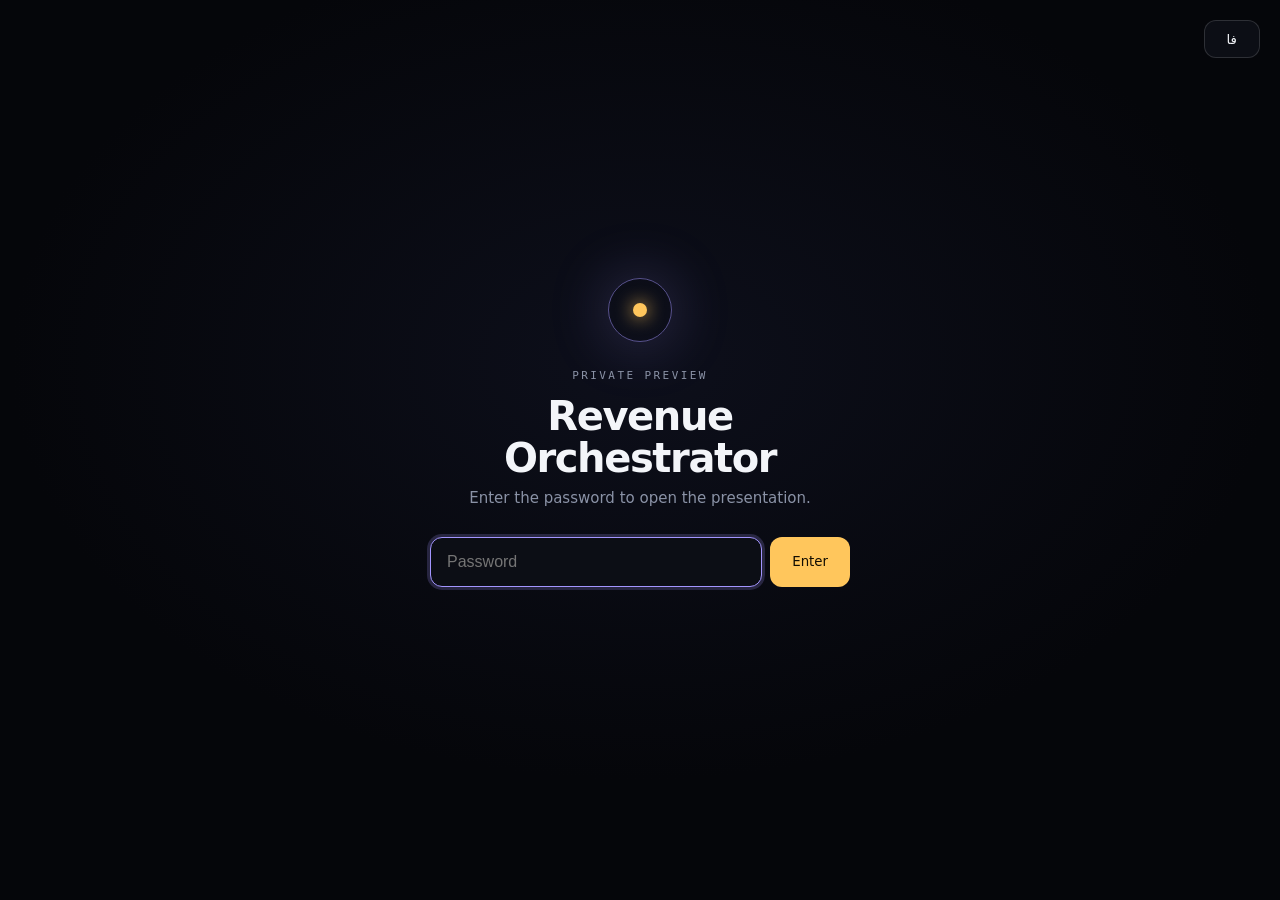
==== commit f2e19df0: "Add Persian presentation and publish protected deck" ====
--- a/public/index.html
+++ b/public/index.html
@@ -30,12 +30,16 @@
   button:disabled { opacity: .6; cursor: progress; }
   .msg { min-height: 22px; margin-top: 14px; font-size: 14px; color: var(--muted); }
   .msg.err { color: var(--red); }
+  .lang { position: fixed; top: 20px; right: 20px; height: 38px; color: var(--text); background: var(--panel); border: 1px solid var(--line); }
+  html[lang="fa"] body { font-family: "Vazirmatn", Tahoma, sans-serif; }
+  html[lang="fa"] h1 { letter-spacing: 0; line-height: 1.35; }
   .shake { animation: shake .35s; }
   @keyframes shake { 25% { transform: translateX(-6px); } 75% { transform: translateX(6px); } }
 </style>
 </head>
 <body>
 <div class="gate" id="gate">
+  <button class="lang" id="language" type="button">فا</button>
   <div class="box">
     <div class="mark"><i></i></div>
     <div class="kicker">Private preview</div>
@@ -48,13 +52,30 @@
     <div class="msg" id="msg" role="status"></div>
   </div>
 </div>
-<script id="payload" type="application/json">{"v":1,"iter":600000,"salt":"lN/P5u+31IUuCPLYj8JiOQ==","iv":"2cu8dSQO3fi3r1E9","ct":"oLgO/XyaRkOkW9JmCeALTfqsSYd9iuM8xoHIxACadh0bRvddNcVZAvIW2JrGT4ydczZRafEbU4Pm8U5ZgWIgUpXog151TLxrG6Y4yLXtyCNUWAm7oUQkd3j1rWwOPZj83KTnFfzyCCcDBL9ZGuD86+Nzbku/MgqRVYouk6AK0kHQ2FTPmZmlql04Y4i+uZUJ1ab2xntDfMt1o5jwwW+T6AsP34xi1gwmwDD/KkIHblhRs/UQqEQtq45acMWDb0pFIeTNSV6jcN+qry+HgqqyXmF9hsnLEIRxg5JVpqC6bFHa9gbolPlgtvSKbWbuFuZz97p6/zdgZ2y/Hay532GxZG0kXJLPl5g5+/RSK3Cj8+w66cZiAAfdktYmqzweIVnxPaCDVXQ3yjkJ+Ppvlm6MHloATARMpZOAB6yUT957WCQzzRt4yfMZmAuc4QeLMEoopmJXvSRteWuH+9Ie89C3slE6xJFlWpr9dom2hk/YoRUMDEAifQesKscd+aAhW0/9seRvf7RpiAu4CMRqjKf5V8Je2CONXRyXtBlRdk6BhDaJDAxylPCkd9YP6WCYZqvDyTtuNKHExYOetZ/lQG+wwclVCIkjpHFK7xXD1lKTK3KUdgwQ1HnDXqZ6J3tzQBHMsufgfDsFjXSTSSopPlCNvLuePJnN2RFkZi3qXvH7bIbjAsvkPNwP9Ym2DBqxCCYR5yq+0hv9NDpfaJzyWJTAbnJSKoCFpzZtIQ/MG7GajwcjMTaZCyJK6ttmOOuGi1O3FijcKXsm8zinJoz80o109TRA0qGvdC80t61KinCTCpsmeKELzfcKr/h026yTR3bh4OQK1CUDg/fHvuwnBqpaWcOfp3x+b/wCbrCGH10RnBSZbU2hH983kI0bAb73mun51v0lTq/vYX6vSoSMgXWzSeqCkvq/WfIWndcEEc6gHPjod1I4Aw5SqyaZGoFSKcicZ2El95PBI8fYgx/[base64]/eDUpr4P+bapvqPldxegkiaJmoZaX64d4FvBNF5cc0yIecr5BL8JbPA+sfg00dzxhataAshHi0zReIKrex7hkXW1EMGs0AESF/YCT2tPRrvkm8ctgcZtJpadpORJFysuJmzC1tBLdOYTIaAcVIBaYqWgIvIX3p/0pdi6UKTcdzugHXIdypJbM06WMgH7V5WJ2MOwKhHmk9aDuAIc1xg/4LQT02pH8tu3/J/QceyhA3YuEDR7T2FbTE+2wXWzV7slH7ls9rGVYQZKpDFzqZMX4wXtnGB/Fn6c4modgmT52qlaiBLUGtlpDeFxdd9nDWaDkM8zSleEEZWEohOByc7XfiL66npwMhtg7FL7qtwEJEAKQPdkADlpSEH7IhZJ26IfkxUiC0qESjc1IwRL7hJdKPgpYQXzEezn/GusBbPLbALGTop527YoYr8gveqvpdQL734WNKOz1nCGnumaVQMqCcaTPquplXZa7XCS2VchwmkFe6u7f8+ElQfM30ds0TH5sLEuFwc5Qfhp0sCX6qP56Xnku4dBKlqXDCtbL9oacLhNUAIZkl6qqEPcTFjCLgdHAPV/VI3/JOdZIdj73+H3UfU+NbXOttn+fAnHzEaUQqhd7lZ/mgLfbgqBwLeUi8LeBGc6si1sWdPDLF9qQTUXiT4Z/46bw2NqM+3+2eQbJi4B44BNd89OEW41C9LA8pDTh75T787UKVW+Ue6VNRJqKraZjj7G5aeBJFeRFhc3misnCKjnHkS8xid/IkbjWREg8QRxIWQqfYC8B/7pFujsil7tbrSfzVWDtS42fLT9qusHFCM7DwTLmauysKhmpJZapPm0WCKZZpJ3dRQxn1nw5Kbl7ndC5qSgWPJHXSrkIZ6GwqIt/rpv9/Ca1JEOLx+uuGHB+AifAGLTV3D1/VBSPKFgQMmAmSv0Y/dMP5BHXU70obxtiBZzl2qdaPA00ia/4b5CxhmAJ9SUSeOaIbhJOfijX5qXEEZXusoNZ9Yosgtq1DJWO7xnTnO6rXVOl5BjKY58C0Q7SyOJYtMbGcp8IKSzmzMZSuPdOLvxPXtZivJ5+Svswu2Ff0AEawQPrpZOUi2QpJj0jm+I0x0/u4MM65xun5oeVWFbgGaN6BcQEA+0MCUfaA7M7PofUn/zWRPsmE5kRQnGCQTDqySUo1w3wEsmDWLkYSKtgFCI2Ml+WLvhHOwJW9KMeyYi9zqk6kXj1RsQyCOkLtHOnfBai7tXdvoshFa7KGbmea5MZKm0ORfSpiIXIptxbA9rOkBGmM/9o9ND0IQtVeV4fbkO8RBv/sttLjCwI1tqnUdHT4eEybvHvsNql/M/7pC/BPkV1Ubd2hMbIzlkT4vAT1WjT+2QxILT5wBJt3FcpGzGHwWaI4Sf8ewf7GBUpBGhY+GXW/MWXJdND2tZe6F9dDAMa24CbNkQ+dr7M9BP4ykeiQXJ1pA5GfL0Dti1vkVafJnK8GvBWx030qDa2Avc2b0/D3Xo92PYauBZbvO/7Luq29TzfoHRmC/vCP8O0vudPbwtKarmUsZ9FRiLzZ0NeSht0ECFfzuaQ5NLYUseiLT7UNtz69W/FsStRIo0Q/2V2kskHCBC8P8sJfvrqtpjhF8tssSsrIZT3RCdgPalmX+7qXG+bWlLhYnZhwT1JUU9Eu9ySM6U7qrijh+gYJhvyDz+3C1S0sMHCJkXOBvoknibWvUPsfh/Q2VesLmi1B2BlShoFnNwYg7A9xAYxqHuyrgwDplY6CnZinL5Pl3KpHS7RHLZCBzOUVpggirijwiTq/OCAeaFQ/c3YJUd/OgcGCwpKgR7CogSMj5edA6yAl2i3TRtcSjXtMt85zGGc3AuKppXVgJ9yvHt8foAq2tHvoYJ7EK8G/[base64]/[base64]/eDbX3LAKWvujWq4o1vB4wCLuEJLwiN8njF/BmtV77b4c9XSGOaGNae0y9ben8TyFHTO64Nr8qaFyXRu0oAz2lNkAlq3XUjjEOtsdNtAmxLyhcuGieUhw+XFRQdwigMbUdBdjdtwZ/z6456xvJfl11yHNIbzZBv7pZlOqPcw4nlJx87PnPm7jQg+swyHKm5HduAQ+UBPCQrW4LTf/h2agXT1kPux1SoLLR46sp9L8ngxzF/z/x+LoRiX4CCqq4z0j+zOAgp5plc6m/XK560Xymm/q8hv5SddIV61sI3iGg3nNUwUpsWGyk/onjSe5ndxiKuthO4JRjvSqGpbHpzQPs9VL369rQzmSzQXTdHPk5jVvaqjh6i3ARZEnRlbzaHG//Tzz23ars3aINP5c+PziTcZJsf1XI/W03RjTzU8fDAiABBBhvXLKd1eZO6yaYdsvwoQhlbHyzOhEEPLCxGnX9r9wP+q5EvgQIbK/SWjhSxlyCn67EsxNqxBsw6+LylnLGUC4zvV/mTAAcr8nHcIATdxki3U0X+7G4eZ/wSjTbuQ3H8F6Ns+vg1yQL3e6VstrVx+APPfFkZglpFeFdGBAr5u2jpX5o1ysoY6dgzF/lycmasG6hWYclR81CH+9ZJwA2joqmJu51+4P8uNYQdE9SCENyt3fpmng3zvZvm5twRK4NW826FAOCfWJBSnbqgGZOHFOut/abMVpn20UTEwjTf5lBWV1C0BJdRXdnbaiV2MD3y8UyyssqzYMWxvJjJ61IbzI0Yap/qP4onoya5qwmyjWywslmlrV8+RIkIDMPFM8NKaTpwJvjT0QSVT2khbXMybk7We+Pqj4/eTPcX145mB8ARk0/eVhb71IxZVXMLbF3T/6CfwxVL9nDekpvyPQiXJYEDjm3mQFdFF2TlZ8Za3froboOtsNacf/kYQXEHSPJruJmjwJJzbyM6abYYFJk5sZScsqL6eFmHhoFTjGqLVWfTrGfzCR9QWV5GzoeyPseOgud3hjMxHZl2JKW/NgmAd3C3BDr6But/kJO/5YzzeA/qEeiC+CIZStdbB2eVhRQSDikrAe+reTSG0P1dLsUelPfry8mj/0DNCKwOFbzzCBDNgmXFAt0CM1xPVSh3I+Xi2pdiKK3iudeBHDnhzq0/lm6B7rg12QU5AbXbHIU75dFITqjr/tVvw50QPlBdWou9IPLfkEjqmcMy7TN78al4zEA2Dn8zoy35osZ2m35bclLRzy0uHO1ixzDgw6dM4hThAAuHd3hihH6Rt8wtCuBKCCOLlmyfh2GD4IlFjp/LMOFZbkfq/VPrgqWx19aJip9WGHypnzzcx8YsGMs81jopDdso/sqhpNfcTM3/Eb8Vh5QMG1JLqYn5kiplCq+S0XsqBk+jnP11zXxgFpY+HWj8CIcIQHr3UZML5ZVU89FlYwLz+jkQsGzGNg1aR1V+OzroFvm8wA4kawQFajwrHuSEJoFud1RL9K5ybm5gs6hhUXbOFIYsFw46eIBa0pS/G/wq3JJDciqeUjao3eqFY0TFF1ZLgt4E5PDVpktDZ5uEwESsi7ZBtki/9FS5d9TWK7Tr3DZWhH91+gJRt/cz7RJiy2s4NiP7V/8aaN7SJAEq46OYCJfHjzuAclr1utRSgI1vRkZiv5oLLFcC3xldTKKtT2MfYueclhzhBytnXLxF4mbnMM371npuEcfjQgl30QN6zpYgIvCud0bYUXhTSW0gBBceKkL0Ss03/1qX2BwptDDVvY1aUFveR7F6dBgUJSZvuZp7nYTyQGnXZ6Xs79nh2hsk9RCev4muimSTT98dgfm3N8LwcHETp2bUXrU6D43/WDO6p9xaYHOF33SCh4WIV/ieRXXrCbW8l1qg4DMpIR2ADYN1GVkQQui5M7eNESOiDMGbRYXDFajnWiWi+MvrPooUH7bndOG1/BtwjFL2fPVdtbzWtW/Q2jxXxja8V2WwQY9FyM3gRTnCYHSLQ6nP9MCRQKLqA6/soSDa04I1ZQURkg883BiucxVcl6irnvJ1tnkMf6CYWmozzI8TtALjFx1QND90yPDXl7BuCWu6Ginanalfkk9uBVUdn1Ib7aOKoIttFEV4oRYtezxaMPnd7Vjdn991r/KyxoLjIi3Ql2bNb+qC6Xacgru9OpFNzDmfBos/jZZSmEMC4vhjZInPsZND/sPR2Ezi27PryESzRjttS2GcEUOABstdi47hQAXPqwyJxSeth7+IMrqCbXtkG8nvNr7x+5MvKc+Fe0sQU+M9GeYU218OpS+Kc7c1nSiiQDcuyQGES/vp9G6euQHxrLejLuxs3K714hr/zhC0DL6ZOaF9lBW4y8tEcrn0bRPepy3krAFPBQV774dl09UlOEzXchg7WvYIy1c65k9mel9EfffzhHTHlOfkKJDCua21h3zDoxJgWvu+HmrExqDp+Z+/[base64]/riNrBj3YOf1MQUVjHEoVdFzfMds69vXRQdWHJLi1E788PY99/73EnaH/fFdmwU52JOlBPc1oSIUkXAGEkQsf3IFod5fGuAxhBi6uKWqgb5dR4UQpjkRSUa091Iu+WnkD+1h9N4wfsr0boScupMOSWIfpQdw+DakhTF2VmdraB5LFZLHYCjCu0eA4qknHw4GF2ExLKd8Kj0DrxKU+vZMpSa+YmeSGIRjn4TxvzL/64Dl4orOkcumfPNeBoQhR4d70UVyf8Bz7/RxJqXeElUfnT9QQmlry1c5PrJWw+0nDDdbJzUnWhAnH4N/488a7C6gZPvvV4zd7nveZeRZ/3XmClqqJ6WuciRWceOw/hwS/3/nIIdjdyZwA9msfpJqkxvxLvprtJd9OaihZYiliKvcruo0xhu/LgeCp4LGgmjlcxYjpFzbXVeR6CtGnaRV4kehSMcbdW7HUruLY06d1J0Hrg/HaZLnmg0rpPnsQtWCIPc+X+5B3Xc8EZuVIAj0OdPt0eWOIasEIg09JyXQoWW2QePMJoKb5elLbjQKB/2GLL5pe/HNhwe9aDrxopWzdn0vQ4wBkmQCNmF4RYQFfGPvYs9sONgslVV5UH7lhObWF0t61gUhwXdwCZe23QorPlI/NY/KVfAkIfMWUAB+dyg7x3caeJmhEkn8JJlQckm9SLztbNizuHsssmgBEWrTrUCnZ9OJZTCG8UvfNULs9wD34e5ho9lV/XwZvGqEffR0wJAw/pwiL0WcZFF0kniLcrCtqeKddkeyJFeEYzReX99tzwmpL4tL/auk/x41eRLOkUv5tdPiSHaliHxMmxPAHkuMglXjXd4+LGjxeAUP5xy1S0dvU5sNcRkbRmygSXvFnyzuuUJ+hWwTggSaDu5AR+Z5sRxLuazQ2x4NEAPEVPA7ky44zi6+KRFN+I6PgzLqo2wcSoqsvjFPAQpNJCwP0cnwFTCEaHD4M8QnorQiAXX5LF9NB1PcAydSejA/dAx28oT+x0OhvV8sJyFu940s8gUm77hrq7vo2ccRV6UaFXzAwCzy3t75kC4AGWxsjJ34vUS6p82pi3UfO0OuZ+1OWKFBLKHpuV7MVqBhvIukA4ALxFuu9ZhtxCw4wL1bry8BbFNAd4CNwyr3+thKpLoH2M6ul3E1oBQq347ZSAb3IhlSLRp3Dl6MsjiamyV0TLCqJg/rQcGCaH2U0UdAj5t3kb8H938kj1UJRYIomB9fCUrE2xEPyGDXzFdLTQiBQqp9uW34inp2tO7hD7UL1CrrwhNtIG1boCG1xQk/v4QasRauXKojbNMM3zaBi8gqdOl3iZkvbuPZ8i4x0Pg2qVG5hPo+A3lFoyaTi+TDc9giuopPVANJRNAcU0YD8CGnSKDQqSSG6jqxfBITcQ+KR6yAMKE9hXQkPc27yyQYH7KjPDvmCl4bn2FncOW5bkD3UYO1NFTI3W0FXmrwJRQPv+3E+Asbu/c7ZPJG42A0VUzVHTFk2P3zRp2nXonZKcIiJQMpNi7Abd2+HK5gCeRNzIMURXFLTounhWLbXOss+3j3BX3Fn209IB0hz3h0UTmy2BcXP2izf4JH21hpGFCJVMbBRvD7VbOy172KBmJy6v+VMNWp6Lsuy7kNwhysgmdkYo9UTg8uxmvzV3S71HbHr/0N0gpFiu03tEIF95gKPlDxJ1tKCT1WxEm291AA+slhCK/JjQfz5/JZNmBR0DNGbepkIAksUPe4Z/g5g1xeYxnENKyeiz7Nb029P8R234k59fdL8+ROXeHH+/6KfVgbr0k8tEyFyOGvhlWpru9um7uNJywvyyMLnk0eI6XjZuON4DKqrvdG+ufo3h8dSIOYv4vr4DbugC0VaupMh778V6cNFm8okCw0UqwCIMg08qPLPh0P7+tDKUtmQ1vaDROidhTlkbbop+Q4kSsSUdZXZXKsk+PWTHB+obPdLVDBukj1EXf0Znl/fLap7EFvodZchxIZgpIBC6FYoCr0qQ2+8/UdvxncLkP+cIKMERL/HkVDbB6DWyfUWBIBStt7/1UClZz/A7lL0OEqTQyjY79l7VX8xHFXnZO2tl2rWsqTRtzrY+wSg4/XCX7LKO3uW9PR5ovNaLL/x2Gw/9BcqvpS5/3L2bopOYYvAPkbBg3ei9vV9Q3kxhuEGB0cszqTnwUM4FvsPAO9xV9Nyxe1JqI4CoHtFfdVtPHh/[base64]/V5p5EMswItEh1jme9ysf9qBa0sMwi1eaKadCKDyJU0Cj/iyJFDV1o6UJ3PG04vD627/+WawG1+EHiDHxZvq32EsX7R+j5MeR4240ySwcsQNWwRUq2ojfY02otYKMhDew6CxgLsTlRqFp5m6xPngmI831UY/L+PN5VDYZnJrJHt/4fjhyX3/jI1kmRbfI/5WWGo8Nm5GSVXfTTn92Wcjk4/E6fKI95NenOhZtyMQh7IN6e2JBi52LdWtzvkMY3v+yFBYgXyDxUmvePzJff7j1WWYpkohEF7bEeN+motmx5fegjEZjdkNAsX8gjtYZHV0EM1v7uGPrV5v+d5tRw9fQJQl0/HM47FhuOwKdB2LXKk6avFcxDocIyKqVU7y46iIUunFobmN8NhNIRs3q5HBO1/Vxw5uQBg/rHCml1+6v5qIzRgeEBhZLO1C5my4VTxm9MA7hT+oOe5fFh1UXhyNfR1AbHVmYKH8nQhSz7HdwHNAu+G65HaDBhmHf8QnbKos5K5owZhqxWvtMMrV6J2K/eHL7Vx4zjVqRNmobO/OiCcJqa8+9AfAnvJkRKO0nTu6L0lRPorRjCRxOTHn66GZ1fXG8C+sov7VdNouFs5DdVZaEh2mjdnAsW6e5eTl2v1GovvX/8Jptkajhwrimvgj3by6TjsWYQACC5smD6vYHz6kNWcvgXCsfgHteSqAb4R5OpfNYxORSStmucfEYHepufRBTq0t4W4l7BAOTR1WTjAeN9vMadI7L/nnmx6nh7tS9/T46wIVkuCACNGbhFhr9ZcsPW+eHkMUGQ/3dl2A/1Bf62Iq1jpkFMh7Ern/f7gK7XSlLZwtxQhKJLE0trUjn0fgyFdT3nSIyQcPWwgPBO9AmcL3y0S891JxfB1hDzEqcrBB0juC6MGbHekxD4buMRow8gFjzLzdbHXGYZGP4ODljTM4ThIjlBnMsD4XCXzdZdMYxtrRaMRht4A1JOet5U1B/4eRNtFPy0eDo2rv86TCy1gF6mByZpKE0KAJVbkM8L9z87ySAJ5eG3SwGJgY4VS5VFFQ8MX68FnaUJ8hs85WsunW9vNeyP0nHMac158Ys0SD1ogfM0c/[base64]/6QAQL+CuV0XjOB+tApx2PEuLPHX6laSaEZA/1kYm514uWeyBTkCJV2umFQhbe2VAie8KpK2ysGwy+b4v9EmW1x/uInKG003kyEIpW/drA5WUsnjw4Vl8/K+xIBS6yWGGrKDjyseiJR9ggqJmlTBq8hvVWuCloD8VutGpCio4u3mi8lyAtFTwaWuTqin4AA31i4xamEX0CJcAk9lcyvsh6PsTTyKv48MYh6QGb1kdQKwGsTwoxW4N3pkotczIwohDuUBRzs4MH/i5DEAuw8eSu5EW8vFSmjEdGNi/MaU2xr5lcT11Gwyo2xS10xSCfnuqZHoa2UZY7/z0jIxyMjVBH1v1RVIs2QcZJvfO8p1/s50Th8kgN78VjYpVfXGzrjxoTM3rJ6lomo9m5tIzSvr2Hbuc3cSqHb906xcFbeR3ygEDW1vCx4Hc/c+GCYClt4Wq2/URfxhwFX+A/d6mjNsdfVf4i4u7K1jpsvcuNo6g+q0OwcRq5JflBQ1r5brDRLxtqI1iDFPjeHmVh93X9PT+PXpDocfc9M6mZS/70NOrgARV3W/[base64]/sXzHmeIenNeFJkrn9ezltjs2g+kbvk0XLp8JiEaj5yCP4o9ttLf7OY37BmspFZ12PkMxic3mGzo/5QMYmurqlVlR2V15ukdVAFk4YxjUUW6C/dORV4KS/78maPTFIYgPYv63z+4owtHrkSnck7aIl6YaqLQJrBrgYXbVI7YGvWhsqkhIkcwIsAAHTl23aw3Foz1IGxZSgJyECH3hotcoeZu/RqlTz0GufnYnEFHFs10DlbfwahbtJD6iv9mH/jPagSM2TyJA2eTNtzfGf/rcFKiXxKDDyR7JH0/03rGzAVksB1iLQlWKmA0LFDz9zqO8tPutnjaeEEsnilGuVA5bVR62qKARuJY1kE2yzqOOSi7BTSlEV335T4kOeswgLYYUIsQ0wDK6G4uOVYl2UtHTjPOT61BnD/upwAAx8uZXoqvffJ4JDtdzjkW1Kl2S2rxVnXAh5h2BlwE4majVb7A/WpuYR3B/1ZglJywbjYMCz96nM7nwHRV6E13m5zEatnDQa6MWA4t72wTo1v5CXekE5IvNb1N5PUVbvK+Vg5PSGA/AXhWwt3lqMPB4OtOHhFQvHqNusE5QWK3vOtdTuJSRv7ZrgafXTalinNAlAqWlBdP/3z9LcOEsY91bP4NCmKuMwtEN/rHFCaVwG+qUuttJYZp+0n/c+JZUv7gsXfj8yPT6syb51WtZt8bYKOtzcf3wNwM90YA+yCb+zaBD9j8k8n4W7Lk3S03vVSZwscntrYlkaIvyTYxYidro3tiSFiaOmsWxXZzLJguPrn85/BDR/hpGpCG7xzpRXGQY+ZDaXNgnZO3tV84uvAvqGQOz+MWO4DlUoZmP1Erb/bytqrnyWtHFaPhx/D3V2XbDW85fzB/TsTFYCREWC7L8jcbGqObObSO9dJbEJAXWh7AiF9P7wgji9D9jcffm+IKjXflf6xEVI9KWVy6WNRypBOSgkisV3LERPuNzetNKhPemGWL3muXuHMb+NhhqmtWmIjctKFmTcU6Yez1iamJiOYbBfa6EsLHGVihovmnzI761lXYtXcwpptVjp1p+WJW/bFZMdGmzz6fU2hRJPB80DT3G808fyh9vIjPSraisbES2WwHSl5orSg4xYuZmbHTM+qYRsSi1jTxRhbmhwWXG1VIaxpC5OheMEdSnZD9KN6tPXtayz1E9rqebvpkgG6Jrp1/W7kZ1F3bYt5dveElP9Uw8IfDbNQ/[base64]/AyJkOEnuYdOuHy8NEVgLGMULF3HetXDmMo+RmWSCzwEM3UGu1lRYap7e1fyRw+upcv6uzagKJy5TOcJQrk9aPUK5N7XQAc587qkSeXm2eMksUK93eeelpEjNrTcAFBgne76QIhisSHa9XCoOx1x7nAfHBuKJ0hwGDR+Ie4WQEwfqN/iJBF2HM4t3YzJYcgWYFt6bcSntfbf5VcOSRd2hoGv8hfFFC4oLMxrWe6Blqu/h1J0QE4bP+2/mB/oeljO241GMgoCsDUUwISf6nEdKjXeBsaho1iuHNn7kEe6Hdq0Eefi0V5weubcuQE9SSgrD/tLwVJhlVEcrCHmK4okLrgw/loySZUSVxnOdidO8IIU5SUQYZE8+GHWs6FOGj5r78lgR3QE2CDOJxb2QQmJghr+xi3o0aL6Zuw1PRtvl/bV9nDW2Wl04b4C7+sodiyBu3NdzkKmjPUu3EcaOrYZ7cMqkPAJj7F12kbB+6f4X3XQattXUZA55Xn4iY/iEtJ3etQjENCnVqO7CiZZh3jg4nm33HcHTw8/ld0di9RpV57YbQOpBjxEbNrf7jDVRcBY3nWFP0YbrHJsIXVtnY2wfVtO8LyTTgC52iDloIFuBokEdzHMln+mxzxq9l+inA/aVpwCnJbZaRqpMGPMDkB5iXyI1U3wJTrXb8bG0E57Ls7qp+l3wr0pZwJjpwerGIHLw/j/TDztz7BrHzEMZ0pJABQo34PV+h23pJDtcM6lhoiUloNZQOYCcKM+slh8OlOwcHCa842qnx0yzVPutxYo1ywAlmyDSydIBaJCR9TF5XUn3bsObONJMQgig61/bQnfkSo4e2krGAmZQslpLZDxXUX0vkctY9oqRmcUNDrtdiqB3vyotYYe0s1UH9fmeU8fP50kCdGsJk1gLrrpkSNIYXaEpFeZV5iJutQcuKhA+o6WlCQcty6ScueS0KH8ncNbFlpM5/Bs6U5AFO+6NOmzzpZmfRGo9LOfRvZs7LTs57wWm1ggzy28OoZdTmjuNLLLQePI0UN0zUBCDdFcupP4uwY/Sk0rZalL6oZlp+y+vPdJOeCmOdAOLVnoqmZxYPMxCRiE8uVRzC80MOfAt5Lo0Wc1nNjkn89jtLmKMXpXCoDOAEVM2EYCiCAn/2XnUJOk/BWFRx1/C1fmsW1pKeVrSAYfhGo15E4+uPZPf7tpUfRB64m51iQ876VyWv5cOpCotWtwb9xUSGCGqZGm717/+vD61qV1Uf5Ja6I1I+vNcG/jCtB+oxu6xLZ43iZPe+n8R7Iz2r1zemeB8c5TXJHoWf8EbaFvSqmYWAEO+M0NCSBVUNGuFji+jq0atARpumofvn9WstY2HpnsBTRpLYvns3Gn+Jmj6Zx7KHCyRfAe6CzYK7q2Jx13aD8H4oYrtrDtO0fbqc+0br1GfuRHhJ6Ifhq9jRyE2/PKtD/MUl+dVpz6nmz66mMVIP7KI6cHXYN5E7V/0c3QmNWiDzFD9ecfTgAydQXt9DS55Mfamzmj8dDsWW+IL3cwCQyEPPv4xFwVAOt+ffHUeCiA3poQbetPhvmbLP5GK6J/KZLPXe4Jj4cLLqfwTpoJ64/LrVpQttYH8Sm+1ULN9xi3iNp+JBKQ/KBhTJ1vrOrwRABD773H0k/hczw0KBfNlm+V71PxDPdtD7mkttpD1UE8PMBGLoGeHXFlLxWMh0mkzKRiLQRGCxb4WzfZHfFuoSJjxXdoM/xCrgbP0OVMGJANyGoy77WFsyHtBtfsUsh2I9Fl+kAv9Q1lJsKzrCoioT4ce1/1hVPU4zqFZl2tBpYViihJLaB2FrRSKzgySqjR0v28GYDqAR6EHVth/7EEmxoxmjW65cluZT2SrftSQkkU1XlvR+DV2XzTQfPlWB2tR2wXobzgxmsa+5cgAyWChWbVBZ3ahPC832xyERtOPIGc29FQkNJYx2/DjDjcynmsbKgrN08xTR1iufDgUQto5CyE1IypjNbWbN+5Ri/5LbpIk3tJqCcoksWFa9PTdcZrDNBqLCtyX+dmfAtoQ22phB41BZuNirm4tgiNCyE8ooTrH6bjuJOu1eq9IolEggcG3dvLOtMIibErVquAKCHhvJzlZXXwGQMOQpvUYI1vtBU/acqWnC7IP2UmriVm04SRpGlh2laOMZnLrp+sbYS8EesCogyhjrrqETrpK1kjT2beDqCLNNeJ0Exq3fl2YcUY24LSVBXqWx67JaSUdCVMCi2qQg0lCz5tgW2w/6/[base64]/PRcNajFsikAKjlEgA2160H3DYZFvr+hMeiZAKxyOJRPDxwTFWRWc8IO4LpcXJM7788+C/[base64]/1gAqo+sW7oJQXMTmEHh3L4J03J8ss/6K0JZN33cY+62kBEy9ynJSQ9KOJ/[base64]/OGOW119HB4lZUI9QAwgxUWmOyqjhlDLb5SXq9/O5MW6BSJm7N9m5rU5DnkL6Qqd1Bo6+4IfOICk9L1erFQ9McjQ+ZP4laUYmtx+6dboC6mP1sHdLJUYLl3YpyGHPGJnFzSseH16+S0llK2MClytMI9EGgWOQFbF4L+IxPt/u3qyipJMZbGiZI42ntqcinxS7Jnj+ACsyxlS1Me80v6QvfGkflMeJlpsAiualoJoWLoSdZxFIkYvgaUin9u0+alXhWn46xmKpiWN9ZD7o03Sdht2THyOe4Gb8f6hY3qtfPiDxvm1leTX9ngvea/[base64]/5a2dJwSO35mrqRmo/QfvBVqo4JolShN0cF9Zzs3gWXmqzQhkKVNYNk83fvMx8RphLjRqCzJ1EUuFwfhCOmrPv7I3BG+MQTUXlvnZWGD9FeIYO7t+/BjxRqZ0g+2vANtWYx8p7aIXGOW+BkVj09zqlchBw7DlEZt4N1eniKu7fym6RtQqTqJ6+rECUsOcM36jr5T+otRgZs1JCafMtwwcCV+BdEdo+iNOrbYZ3r+zFzKaSU24QbJVNH+WLSKaEF1Q1KJYkPMaI+Eb7HUVCYk8q6MRFq670ZY58Bcup5sVmwp9EuiCzA/vQds+3cHUGYVQDepe6jUvrFdk4nSaiNm+hbGSne0uX6Vhqw7w093+lyRjOZhTeNg0njnRVvKkYaaOGw/0mTi/ckVPxFNyKy9Bxxmv/2fSgYFykxAmnZKDl7smcwqgCeDOCsgb34ypuVJ+lEAoqPm6H5yOWGw3M6kTh4RzEcci0U7y0+fFytWZ0WJeQCcvO1OjNbSjIYy/T2Njcaur35RVeRYsz6O1mmmB3SlvdJgI8yV5rNvNSBOjoG/LSNjkOxBM5Tjg6pLoX5hnhYoRb2m5sV3r0KtUNj6c++uEMwXc8/KkDUI/WsB0JaEIljP+DXY+l+36Gujocl/FTQiO0BpHOIqGQmqva4IYWQ8GRipeTXBVfvRqyxGeN7xNDJYTgDuUJgyOmmMqZKy2Q9CEvmBZYtJ7XYJW8iGVT/5V1H7SPWEUeFOCdoPBLMG2hJdrCAmem5Om7DsXhmFluX0dhoxue2iw0mdNYot9oPeCiGYZRtQeht1q1WyCvN4t3dSCBJhmfzdCLR89TbaY6PW62yGrQgkfZA6dlAhILvo4TnmnjKn/eYjGQfNgPyLddUxuRNQaOm635KGdFwg4M6W6faOmFXuP/XmeHWCmaNWlCqkf9vGXD4Me/yuPkm08WoArVQz8x6hjTQsEb6B+nO+Dqu6cTR3+AF7JrWyQVQh0yfJw1P0sOZ4VlYLfpM8I6XdhQM7G67SdJNh4yDVi+39SOd5gX/VpwPFtrunS16XIG64Mp45xtWiNtDxUPxOGPrSxPkbiuS2yYfhW0scNgrvbstDdqY60Oe4ZHYrSOhQO6rnE/emx3s1l7gRKRzAcstY0KJhN3cjdWJe2JJbPOhTVg9m9xKzWfxjwravJkYaCtFQTnGH7PS40WZXVfJAMmD2G/iupXK+DGJxUicOFe4mCXJv1hxK+vZhDuqMIe6HzxSNBGXPv+oOyT9KjYsnezN7a/wFkNUwBRgdX9gxooh+4DbsT5bKu+hXJEG+NumFFmlODYEX+cTCXmYia2+tTUK6lYX7s6I0629Q44xXs2l4rXkHaJX4S8NNY9a/JQR5oGpQFaQYPOZ8HEemIcnhUKNz2uSDsu803tXBt2mCINUM/3FsqcAgxdJJJfJEPZ2Ct4vpCZHduAg1Dvos6myuR86LjzkUlr/9A5K1LZaIwxzsu169rzPVrYO8slP89IdJnfp7CRWsfPWk1k5JWBJwPB5GulevQbA75dHb24Dm1gKXn2TIHWYWXQ8QHbvy6W1bkmKDdGWQKw2W1tTWk1keUyOm7HrjajBgkqvJ6T1AmLkI9ZFmL/3/WIZxW24URqjQUZMpSNp+uIa8ji/Le3q3R5wI5VCmyAL9vSa61gjCczP95eddLKmQhC/McZ1QTFG0QHu2TDiXVcEzdMRUylA1Bzn99wJgkk82cNDy5x04rKek5CDtPnmZJhEpyWPhzc9c9H0SPsch2rLQd1ruNANtFYHHr6pzTurANjNsDGIW3NECYjcHqKD//bN5TIVy+napDZHRWfKolFZGwhTabwUfIMVXOEDhTwDIDb2Glg4XwyGKiu6kexWqv2K0nUYCCVc1DCeJ8gBOw1D+cBpDyHWA8bYQScD7vFJBGmaiddpVobPWdG8S3fpToDF3EGbP6t9McGXFD6vQJr1IfKMlxCH3p6KkBOVbn3WAq/IikBx2LAIU1wsjvdRhyW1W2LPCPKO3NQGq4QNpTTaKvJJ8Q2CjlPN/89vQ4D80Blb/Nf2/SQOiEQ4TOXN8xkFYieD+8QtB/hag7zLE79/fIg5P0npBWQh1BXYcHePXCciy1Z1RYWSEPwe75l5USinQ9BYh7WezHv33c8w/VdXnul+QjAP4M2KmvAvS1a+n1R12FGsgfPcl6EOM66cXrDpSuXOXA9/029uzO7GzE6p4msLiRMj0OXX+h/rgjCzyFrAY4mFMDZTrr3hLNUuEKmcr3/[base64]/iQLn7njUUm6ERy2F8R52sQDvOEr0gbyfVZtrgWlLRvY7PUp2N5dJ1qc5ogykAdmnwdAcRDVmgMSc5fcSBP+DH9XmaTHb9hoels/h060OMSqsB+sAQBN7xKXTSp9+aZQbEo8/G4sUeeN2IAXbprDrRNYUXJl1FbMgBNg7vAqYRBDRXR/iULukPYLt7AbF1W0IhqIgxPNOddvdOkErITsiHu26DiZMZxyV97AYy/KDtJ/r89nl0GEvazY2vJNOXlS6HzEx/btoknWdKP5lWgnJMfBFyOqmKJpG1N5RpQu7aufHJqIpmmlG6MkbP9/5SHWa5QA/8FnT2hjbtiZTEUned7sW47y9/y2iOwFRImOqdUziPkUCmmfHp1N0qR+2kHv1VO5a6PRKg8R1KZKCu9Gp9gQQXYA+KlNSv8by0ytcdLtIUAurghWSHOo4qUjuS5mT7mxzl2oB8vR1UmNWJuEI8kWrfHgw59a4Qp51/ctEwsJmrdE16cagpwQrxHejOty087lbxAkXzC6/DFzwrAaO9ZsQlYY/WKPEopBIllYlBIr256BpfFnzhnRaNJaxaYMcE+BuZDwGSR3lOAIjJ8/oYwsG9JK+ac4qsuPXuLmNaF014ihwwEG+V6hEIqZa5ahG8+Ew+/rikH3SgNOv15rg1rapSt7mA7kwrRp/0+w6eOYrwzhXk0emO6eN6r+5CIIUlU8I/00hVJ7sn9q8zj+mQ9yHewVPJkXlARHjdfQ38Hx6z3QVlGUE/SgyxWDGJ7OBLXF0Ww5Lt9hi4cOgXKu+TdOrgHDREk3YiYUzg6d6qUToHqhgEXB3m7DGidEYBBYWz7nvMDogu+J+GNdpfEepyhE8RgmQ4fDGLzB7NpjFICMwWGV2Eli2mZ11N6G08MetrKBSgrUc72Y2jxfWXPsONnJgwXRmPQuH8ALnLJxYznp+WSD2mpCuQTnfEBzG/lQeLhJAQxmu5MjBL+mi8uVOve86tpZrk0vrc0Vz9mAIEAXNGvbdGKLkdIPA6182vvPGlGE2t0Tt/[base64]/xjP+vRIbrzRLcFNdIbgeO5BxjIL8o2yxEV5AsbsCE1fNTDUZVcd3z7CVUuY0UGvBzkWDr0kgIvpNLdHELaZahYpdzE7pTBlW/hzyDJDT1LVp5/XO2oBMfutpFrub+EJx/IQFVxWq3GqAQ3vgRcXLocMubcF/ntOFQZ5sUMqKR943AGOheqxmRFuY60fnrEGKwAQiAh5L2oxIM8676tFw+OI+JZws04ZMLbKeNi3lB6Zc6IzT1nrdH/wdpjDP/[base64]/4mTOx4B+CbbHhpsGT0k0YaeN0RDuVVkqEaXufaFBMpxcPLM50UJr9/0SIYXc4jL784hyr5zc30Tzns/dGwVez/M9exOlzIuCbPvZ0qXF+fbCdUpE0F6UX8Y7EVLsWl4rwuJmcMj+a3+9/qAqDA5nlIYSHMMwwyQVAQql0iyx3QasClW3D3plhtNvQm6gDpanAsU75GoNm/ZrPOw0b4B8LcXS8aUSeqVuazAZW0oTkVMSy9tmrdD0f8GKFsK7zlYEpZYUXqIxpp33v3v3AKL4LIV7LjgvSVSqob0XPZtVBjgpg48iQSg/mgFjku+Pr6aghkC7SZJh1XZqXDRsl/tSBkc6gNndF28nf8h+OvxgImGjlVS0xeiViiuDRtI3+/CNYPVUKqVLwf6JG3ZJra7bJDU1IbYbxs6G9MmBUDMVhielw3rSRssMmd3fb31VPiAIWu+PXTPTJvnlY74um1YxpzfI1EIuQd9Tv83toyyZwKQtNl7HSQjBsLdo7Ksm12+MToDis+cs/ySPd6zzcJToN6rHBRCXgsDFjx9D7Ti5DdFm4HxEqMitEP/IU6F2w6ZbMvo4Cn8QffZWaqAXNozZsl17kNxjTHu1CikxE4MGcxa5/rVLcf9DV8rzpGjJf7Vyu6noyBJbn3leeIeqhP7SN4+47oKiBi7/uewTyrOjThYcpaY1+2nqKEK4NmWePD1waOI+/ASScFEhP7aRrjbdwsHiE0anhYAxxmvBJs4H57+47hQYioq8KfCKtF3I3dVPerg37pEB39stVJdXcyPfG/jxkvGQQlf447ZhdShl1KV89IZk5PIOm7CQ+j3CMFpH9O+rqxclCPRUBH62m0R/TxdTnIgzpzM+jVjIjLHnZMgaC1avx+EBV+8VU7qzin9Xw+YAhmqt9Uh97OMZFoZC+4HgSrEf5Xh6HQtvDZoiQRZom/TQ7och2jcFRGXmNUdUi6MlWuUMHH4iUE5O2aSuK44RuPKpOmyE5wjnQPvTb7onOv8anTvhNfeJ+sDLglb/5N7Ji6GL9py+0GCpj0LANSucQ6SODAOQewmjVus/a1NSlRK3hBMK2uOSA/aeCkn3TYTtcEzJLvLZA+yvRMfTWc+IVUS8mkMu3hwF89RUqUtmyVpdrKSpRtZosCT6O9jW8HWFGH7nZT/8ODEa4J1l8TBnqS7+Sgk+fjSkFeHuIfKzBRorJiGs/wAKaZJcWmoxWtK3wpU3dHwaNX7kUMcVJnwA17CACFvcqtCBaZ45oHW53JSnRj8iTiuNfkF8vW5Q3HjdQkPVvTflSudXpU9/p9vIRgwivUyCDYQeVxGNsDImmIEP3fPXN+mdoZ62x11uh2g5aHNKRWwB/ex0g6DoRvshq3+S0hQ8yAioxWg8OmFkod9BR1NFGMxaFDkBBo/FVKqvFZlBEI8wcGbIW7I9E/aFwVCdXQTjjqzdOcYYG5rz5TF3Ff5snalz75f2vBVFlCGnHGfPTq2sejjECYbf+KrF1/3nDw/B9pWLC7MxKHdf2WyskUm+5i3EBY+zMznH1I9QIhlgU/5nMDWqEl+m3kpkHJvrr4au+T7uqY/9fcd/SyNco9UwoESm32d5gb0ifGt3DQlDcU1t3mm5Rc0Jh8qCw+OOc2E+wxh2LX2y4Il9c9hIzl7FImbIK+54aQNjgOoY+zLLv/z4epOEmh7e6rlKslc5Y6VdMOAzIMDkIzyXhTa/XRz6zadhjDl2sOZmQQwRHoekslkJF0PMcNM3/xyTCwjf0W0eai6gZT9VwgCu4HHpfpXe5heAnFHJRfE1B8gkrloECJvmO8cotpRek4FN2cs/H7+uBdmaFeBPtCyjQ/G2TuLvbpTST4+XF92yfuWQeDwgZRIpbd3grAiWmYrLqvqPwtW8VP0d+9kJYxoO7UasXMILwl4Njn0Upe7mPaStHd/Lld8H+voq9A9V6cONw+isikUVJXw2403eJz5trc+t62kdd3Yr9ytbF20q2E/3IRr7uRn3kntKhaDbbjnqRtpwr4hPcFodevpwG6VuWErpIlW7LFZMp8Id2SplGdUTI319Uxf9gcvOgMrI5/qYTdpic0OFHqKSrP7zSgnNbBNXaGE17csMfTE1Ng2mm0xFL1XFrn/F+vNYtx0WaavK7vANoV3hvA86ht5+JIExmeP8XyRn2T7NLJXBXf1mnvMicxzdAJpFyUE2gyuqHu8z9yc1JnRi6eHGVUzf0Pt9CI0u8y/xvgvqkuagPVN4knRsxv6NCaSlpN+rMSMg5Y6pUe/E4ifmcXygOUqlDTFyAAkieliNJBNSNPO4oDYzXSZmBnrJUvEhPpDkf4Eit1jhPCXrafZFS4mqoNl2Mn2+CIMeh0jc9RdBD7yfYRmEdvzcCXXg/2Fmd/iATlIbDmFGwkHZnLERWjpaiyKuvw77/fY/bFACX5Xwby82Y07f1/HbNjIxDx5bUm3iyr+Om35shsnlOv6unFCnMtcKSAZgTf5U/Xzcm3YncjqCKAsee/CTU2M2A3JfeKvayFCLCeOkitImOYDb7UET+23IB71MvjdFf6zxm5pG73D2AIigy2/o3DIqlUSAkn+1Oic1wjRDg1H+FEvy3pqSJKM/0MCCMwdsRSLdZFrJcOJ3r7exRTOmfqA5fBCXXbZNM3U5Gu+HFb0VeIabPRY21D3NEJehHx5KKClf+YbzU4SR72rz5hErGeu5VSFewWyuWGnQYvvQjBUTPOfx4HGYtYTgl2R9yjgot2fLL4zZp9sKR6MRkx4cVkfkfcNk4Nrgou8/DEKFYgKFG62kGPyivsFmZNXQ5jhh5wEw8SanNwjPfnPyw1viH9e0VvOnvxQMWSkXtHpBSmQ2t/woudNLaP1uWodojWRuTgtVI42BhmfkbO7g1/E3Qqydy7jTJG/FHqVNGM7wsVYoHrdtp3gHWCy5ZNy8LyoScGjePJXeACyzK7esaDGTsNdnUoy4mxxkVqr/1Wi6Mlr9+R/AWi3mFzmsNfhnNplGP+awrdoh2929MLzPdCEa20FP2iW7Zkhg7OQl3MmmXtXeXWCU7BG1XSIM5PpzwWB346Fix+JOlExb8vpRMSPBvo12Jc9kuk1mZxPletrB/4LKW6LMQ+GHHYNdqa80Q+KT4cSbPeQWftzjgr3PRHIpoi8ahaHJbLv6BaAEK5QYQNBIqvBYTYrfiRB8GMCk1ZzOVkbv3lAz7LplosNSDu4lo+bsZIb2eppZod7+2YSp0e9/rBAYPdBlcfnLnUyY7gROeZpxbzMLrlL933jdYSYubTZHAZQtHhUB9YnTQju7F8b/d5OUdXEDF781rstUjPbjebVJzSd5iL5qY4S3+GIdZZ87CCFsuyfN4/LH7iHvSJ/OqwE0IaNfyW2gXR0wF1YgoKFmVJmoVbcMVj1wk9yWSGzyHKa/Q7N/OidM2QRYrZ4bHvaZ1W86glb+u0rHtWYh6BKi1jnFKosIlzPUttEQ/UG/8nUY8pawBk2GS+tpscA3SsFs8bmKh7MwTPrC7opWV5g6ez9nbxJ+3CB1VlX4fFpdJwmWfxrthK9+lRTi+NOiDFTnx2O/jUeVLdbt9xJjifwdXHWN8KGQ6T1b9g2i77Hfqo3lyrUaQ+sAvZbGZVjoW/ROxRzqL3mKUZLBxdM+CX0E+WZdCxoqQrqifelBgBApmd1+ZFHYXgQdEO4aBJNqH6a2bZIgRBiKuE/xVskDvo6HUvTwKTqVQ2IgIhTrP257OGJDauDCBk/tXn9LFg2sRPI2bU7M2GWvzy2zTLq8VoMUqV/6IpUQfYt9qSkg8QV7juromC5eGXeD2dPWJ91xBiw3TK0YsN5EHMEFHTk8+VXi7nMVjGWEX1eHmDOeWLktY+sxME63RkCxqOpni3K6bihF5EdEEfyZAteP7Gzx1ndRASuH+hc35qqv/727VDVOeUHsFmBOp6KdzdYd/kgjBxpmCFJox/b8XCMz/7xd6Tbuwa8kbzR3rvV66zidSxpd2jGJqmoJPua6grrZ0WUr+YW9yZcyAid13Up6PeyZYYb1Hv4Q+8gxGwZ6i2JtafMVcGxIiP2LgTXpuC7HXyHFnu+obcbZ7nshdk6odrGalO8khRIv+K/LNtKhYn7DDlKIjPphoFeET8Mzbi7/7EbqDE0mimNGAyPEhZ5iT4qdoQ3DcC8Bj6qmadpMhJIFY3F9/a0Ey0TypKHRUROyATkpPdocm6Mpy3SOYhe7YOkc+Ker9/WZTcT329r9tpmW5JxvJtQHXoMy2dqNbMvH4LgXqU57pYuJRhNdUfHjg+KSnXwyq9Gqn8VzU9AlcjHgQnLH3Ojimw/PmhoBjByZfUJHLD80sF+nKFkhSK7orRQUGaE2kiMWQK45LiSUAcbmBMGqCz7LUNPITCiwZa+ZsPXvwdCGQ8U5UW2BrPlebmEVo3BrJ/zlMYp15kSsQnd3KbD9J0I60nCWwzbE9h6+GRXIn/VRFKPja2s1GkMDy/9Wvbi9Mzc2Y8TXg14u/[base64]/WDtcYdKLt0X8C7CCsLy+esiTLHHUPjLsrqmJ7EQQ8OA45Qoqez8nAmIB96f3KgDWeme2EUNKEXsuEPLtNTEdpPW3qB1fRjZ4FO0uLn2lQh1SJBzZXF6b0ubfbUUPtfvPbGysIzQfjWSnTkNsaF4EXDiPXChZy+y16C8afOfJBcUiPCtKOx2gOOepZ+RG0B/nAyLeg8kl/e8Knp6XFuEhnsXlkKwpaFENAj4hLFyi3V4FzdRexnKAfV5NYdzMawhYTnmnOGqk2tCbYzs+3gJ29QgTc98MK3R0LjAv5+dj4JfhzFGcqe2gFIYFQkiyl/b0os3m534H+xuglr3Zv1GvRc90yYZhNvkpSqeoGs9dKPEm7/5h3aRTUFt670WcppELaJTDeYkgQ9zKV3mwzu08UuxN8MhecZ+H6Ubvf0lwYy0lWI0rGMg4JNdSH97fb/4HSJjL3tZi3tqRGlySBWqouZVtbq9Pq3sBD1tL4S+3A9kJsh7gVvfzao21S3S1GZZCYMK3baHCvGnwKb0vGYwEOpqL/N3FDpBlx4k+DrPSmgykpOHDjSfmXqWmRFMUjnPVJvzE4oPC34+j01rPnEJ4K4iWztRXsNkZLDE/npOmUIPXJ/SuRp6f+eu1P/FPBHcHnzhekjeOXrykgcm7ZhUSAyMIy1lhji5luOlcbg8oJ34wDHOxKOM0mUlCTrBUN55cgGFO/[base64]/jiehh3wQbHEpIfjbQwtXcRK0ckX8FTla9BtVXtcVHORnqM2E8B2QkK2acbRGhMqq/24v2NOW75lFgGCWyZ4DB/AhVtc4EGfy+MispW3dhJrcDdF99yu3A2b5A246a9c8T/ixS32C7PxFzEi/l3bjg4z+pif7uQ4j6FQxifiMBGzDB8xPevvikuhgVgBNtqvPv04MGjgpr0idFsPO4Tuq8ufVrsRLQSIi48XxLOx5tpLo7VOfnru4Usfgjh0K36NIkYmLKxhoxLE4e4GebA5kQ/R505JyHZN9Oh08tTSIA9LxO9CTIEPKFlKisQfG8XoOLuBvnu4uzvY4x6JEI8vC6NIPzWwDGyM9YfRL/FGIbe8rAcxxs1EDHbgwcMPIMDg4dsupbu7Xl1OiV8Jsos7NnkBM8pG+TAlnL8EJm1oY+NXaNkCLiYurwyPz22YDaIhK4sDV49QcHgOulApBbzGiMLf2CKaf9TrvxsLeGpw2hZHW8Pm3DzEDZfs+zTY3nB3al+YD0UlMJ9s+QRrPWIXI50OQkBLa6FLnW5LuHzE/p93szLzVqQRgtzVAtvvVOg2MkJUjiH0ffl+vMUKcQ/aXHeZPg2K+zaVzOv36+tCi7rNWn/[base64]/OgDlrNf/W7RYSOVw/ZC9F29w1beOYCw8ZpZGzgDDMkojgO1HK/6JyI0pUxf5vKEuxhNrJtp9WJpcy2kyfkpkhZ0ZFGBG0N5R5oU3lEGdW1Y7FUOONEO3jIJNMJFekzpQhxw4DvMaR9/MDnxP/bnF5BH1BUlaq8ChXjkrdlKx+EQp8ntGcW437BN8wqNBHPHYoUeJcQmetMtIcRb7DywxtJsDuiYHhBTJwrSo4KXOrIGLffTjSoBmr4b/8s7YwbN3/Ehaj7KM/SSLEEH1wn3KJAQT4jo6KhqkouCyaTifbpfrlY4ScbS21ur8x8zNEIuV60LzqTPOMLVC8wNADRp4eNfoff9R8IpJt/IyyzUTE1yIuh6omuyul1KF1U77GLc0ZBoWCt1bYgHS2xq7x/lxrpQvX7hoFX+eHnscXi40zQxBVWgnWV5cCAcp+Mdr6zvJdsTfDtf4saO7LQeEQ05UWW4pzIOAOJoUHcklOGWQB8PZ/sn5jNhct/eqPz0h7xmRthfPfo14KiaxxnENpYl+uu5Do+BIzs8VwG1pGJw4c9fFZkJAyLutOUSO4PzkEy1nnt/nd7hu9k6x5TdoB4HuzhoVMbPcRxHJEaH3Vvy3uyhll5rM5kXHZCOaF4vrs8ALOMddJAUlYlprqTOChFHQ7hadhkP9fy2l02ctWEuDo7I25d1/Z06mSGWe6K+ikKqEJN6y1FIZ1p2C8MMKe55z4/SwG1DWBsh1nZEWgWglaQGaUitgGPbnlcoCy6rpm5wV4c5okjq23e+qbpeZ4sbZ+Nuzbng1WPFdEvMHIMHMEhT0znkRnzK9IwgLpBzTVs8nAFlabiHl1vSORjBztceF+3oI19S5Q5/pr+YckGoSHPT+xa0aW9rufgWBWNTeKJQ8C+mdLcaZb9kQ/p8SCGGLMhE3YqmWBcICs6/hXgPvIJnM5ujQKEIIApW1aJK8/8cH+wVN8r2wMUp4ta+6eEI/EsL/KA8+WTfWgi0AU9AJvsmbmLvzcZHUqqALe4HMr3J5GAkDc66Q7PVF6rctspQF0Yv0hGZ8D2edQrooroVrmPeIZhvsd/gQj+6CFHgSq/gmeUW+Rppiv17HhZyM5Q2fu5P7GeTFm/bnIx2XniLhlASRNohh5WKB8Ki6+upjg1Td2e+BVPMtgS8GmwYkBU0BtT4yXzYn0bZxPgNynUwR4ay4FOgR+/NWF9P2KPNXnT0SvCOB2vuz3CFVA79CvxfmcBCri3dU+n8FCHXa0B2io9IEAUAjCSnBdvAMw7Hc6BJMhR3Zp4pw3QYOMjxdDtpm/soHpHe6RA3lYWH0tWRpQ8JmTbtzAXVyvAiHEyHAQzMKMvFMvci1mwkmAwmA9lhuDaoyETTK+jFhfza7bSxTyTSeaPpA8UiEGEMRi25J+dSR9NuynNkOj/x3Vc2wbl4TldFeMYszXQ61aNhJN6yw6t2AGRZhbyfmEXL24+DGMyyEuzt57Fg1qUxTQz57OI4DU1WkjN6iA+tKOidrorkvM12qAYjRJy8lv1e5Hl8h/[base64]/zjipJTrCurZVXGnobnHJ+SOxee9GA+/3Y6clmkfCGwodTy/ryuLAwm69adbGUCIZbjlWf7LkBP4oe5/1hwTnp15Wb0NON4vJbgVpiD4+cvtYXjGC2MMnXhTfPXwkFzPTUpnZfuY24YoyBIRsizmoB8taRN5HEg4MxyK8fNmUWOGHIk7YKnBH4UMQ+N92sCgk8WUMY7Pu9Kh6tZM8NdU1i+AIEO6jXL4d3QdpQMRN597gQ1jpyMLWpay0m1UpdNKV+251l/kI3ZKsr7GM53Dcm3EpCi0+RLPprCD2kbGnPrViLg3OPIGLMDuXDyHNWNithD/rK43R3Y3eDYLFCnecps3/7D+ckapN+VfDZzh1hZ9kyI9pJHHkP+Ct+o6uO0rMlJ5EI1lMqQcD+2rNDwHBjreLoR2cxT8gjy+XVz2L2N5zKJMJb5VTSBEriPR7VpR3prdd3O1j+CB/3wsv+QBHgpeBIGfMZrKEevye/Q0apdo4sDg72HTj0CFCVviz4TUeDV7N3uB1PyLbJdPHjD+hZWRM9ARd6viM2tZhpxyPEZvbe09kGd0V+ZA/79MjO6h1ANkkWfiPXO7ByRkm9kdhiK/5C5JXdoLQty7eeVSOMlFFrra5+OeN5NJqLjXwiyd97b172maGUY1d4V4ZviHHUJJbHJEayf7vgoZsDFo/vhvnhN30A57vKqcJtzKEVJa3oRV82SiQ9yKFKRWuYIiZxqHzebM+rLQGxVOU2BKxbD9UL/g11m9K3pvWCf8pMV6a/flbAIoAmMNCdB2HpyI6n5m0EZVgAiDVcs/yIyLuRW18j2sJv/NhsfIBBOSDiNROja0JPBtK07Ve89XYxBMhMOcyU0wDMarnjEgupjfWq8iwJRokSiyi4ij8hmMvXZD6aYc/T8U7XoxPvhRF8IA2/DdsmR08kEtaFuuHXr7Oeg8NIkESbJQQ/jCCDWSGG0wIkk8DjOjjrYw22+RIaf+3IiCNK1H7/2ITKJXswNcuFidaIdXQS+qKoW9GcgFECloUzcLeX3kgWk/OJiHQZIWSHYpGxonapa2ld5NaVDRSyzXcr9YhEt8wDWvYXBuUGu/pmlbX7W6Ra31TfAxKWdOwGGVr2CwLYp58beEny+UlV7VwBSznpddvbxWC9icwSNcHbV7UBqryHyaDwAUbERdOR7NrrVsM2JyhG6vgsoFR06RX9ao/MF2RaLva50Ymx/jG3F0b0cEg2D1kS9yM6NOYqq1ySj5EedC1xYdD/ZpipcaYCD8Yvf1aVGmBz5osJi28SmfR/E4S95IOHt1LqU3dotItYxzsWVoKGdIlX/8F9owS2N91i1499RiO5GZiv85KnnCkZcPxKGbgi2qEfczT18jSHqGiDqDqbt/q3AvdHh+mqWY2rOPC8c9oC8AaTcTw8K/hKpY5l0UrcRmH6Y5ysYuZx/wTPR8InvoZwrPlbPTPg3nPeaIu2Mwe9EpnnhfCctuUM+NRtAI0zIfbdSFOWHrasrG4MGeqTaySl25SNdFfDzSqrQ5JaY70dHF/TMejba0NSKNJGzQWYK9N1AgdTYO2sBUToRWdeZWcd+9lB+4xXUFSXPXc9J1wZcgru+SOlQ+78S9NejT0fNVkTGI5uMGoEgudF5n43pciuBodwGrHarFcPdNONabGpJKPR3XIJmSsbLJQoN1hwo/fQssn6bOwi4+Sp4I/BAyTnpSE3tS2nL8i09mZncGmz7HoR5D/uvDk4q9gx8nE7Utg74Iska9RqO+hFVNCNd3KeXVo1UI49YlqZD4l3ucqssYQXYVDbF7CbnEhZ8GHslQGiYY3KItB+M0cUkCoXQ/LkapGk6H+eIEQdNeLZlFuto1Id575n3jFdS9gIBt60uNv2mFly7iiIyzIbSd312K53s1T2EvUHY3j96j+8RHZHnfql50NJvDvjUWEEPF5Q7H9xZv29UhAIed25692kcCTA549uKCgpGcM4qral2K0ur3cPNV4XgwKvJKKSv9YrSBT7W9vc6zn87b/JV3z0jKkTlBtQDlYq0dCEXZ0FoW/8cjyi3V3H0ELDoA8CtOon8EUx5sxqdVKASKMKdVxaFmcW96XJSL37txuXOf4FjGRcQ5YV/N4fqnmRRGYcoZ57jTElTfQMG/X4+7VFtAXPytHjGWIYGgn7ml9IS8cmNKxBSgLisNIGIGhoiSozl6DLlsANMpz7Xgm5iT/VGcjgtb4dG816M8m0yTPA8fsW/tuZAx7AriZ/YORJOn31pq4gra6XK7qZIE72AdfWkCodNIFB/9NUDwUXuc3s1XGiqrB1sDaSgCQpW7zru3bEgfg4f5EowAupZLYXzzE6fJhSznZfmhK1OeAFBAocXsUpSi7jR1HK4/S0gZazrEZkpRlQeOoMN2mzmaMjDglJ3exvTqgZO94h43daHz52fotrNsqw5tTGGhDq6Ooz8axi62SVY3wk1J7+mzzhDcte4oQXyS+8OApg0viHRk++hAtl1NdL/LB1nKzFThO0BT8VeZ20UgSRCIaSkdMXq76YszsUhjXLoafcJWuUDsLsNJO6xK015mCj1mXlQrCcynjohNZf7QEtepGiuy8eM7+riT+crwBUzHF314eGu+swOvJ2Rd8X/Z+P7r0rmYaS3G91cuwDy14oLsDk22viAG345kBXJZln7X5akePQ9BbpFbtJId8zQtdcHy1WGw+AKKLJnUPOL//jD3TyyHba+Ha1yfCpaCzbUVtDICN6RhXeV+KO0rQs5m8Hggpy9N6BPpy3ar8tCBG8jLHC3G9N15Xx9GwB81tqeIVjvj9236b8ilu78OVRqVXbX0VDBLQhOUUm1dXwa9o1YYOifyCn2HCYSG9UTddx+eZCy8tp64vmgLEi/3j3hy9HIMDkvyc5efo7OPZTL6GdCXOIjcT0q2Yb5mn4LCJY5GuvgMu6eULzeHHbhNfW19GkAeNyEQHMYtjr6m/6mrr18lIksBqb1i1NpPBTBk1HlQXcE+1wFIHY169msT7ue+JQn/lykkDm5Hf/5K76TaTZbtmhDjjPToGT7vtO2Ccl42ZajQosPb7Y/Q8GKITpzWry/1o14PW845xWcA+w2BjZs8powi7Zvxj8RqExLcEdp3696ODJrWR0Ne4wdc5eOLd8WTj2ql0Xq7shploojmlVmxd4StEz8Go12cN5hfnq/MXJdfcEcEF2KEbSn7Mqx0qIeoiA7dHzvmyb411l4/I2iyezHS0T/NOclCNv/YMAPttaiZd/OWSuhFg/J87+IBr7a8ypRe+x5NEs85yuo3AguFL7/Qj7ro5pIl3SYfvwPym4R++hgeKspHx7PRF9pnY70NQ2mK2Zcs9QfBKBWDExVFVXi7ugely/YywMXKFgPa7eGkDM8O3zSVt0YUm16+VmOdy9GVMCYR9oomggDrEulo1CcSh2QxtdgTR6+3/d24sKbHambrcQCs0ORlgC0h5zUSAnfEwGDVM9t9RTqzY6aDRp21uhnqs8QB8YdHNF5QsBYlQtFFNgeMsojura+po3BcssFTogd72gNSGc5u4hpQvc2SVA3esER9ph7M3KF088iz5DdAZkDltzLnSKpByWA/0JbfUIfhD6Bsa87S6zMWRt4yf2dbzj0tKdowinq//xo7bYhjKudybUrpMqokU9wb0ExcRPrC/hmcHdTMUv16Cw7PAy8nUE1JLNbp2hFKumSn2+PB99arms9I/iHjwq6KNBRzLnBQekIw/gkKghRBlBwoUsXzFe4Bq6M8A7smpn6X0gDs9GKELIyR7SSJ0pu7uIawo0PjsF+/+8NvqiaI/RojDp6zzGRKgwlJI0xy9U7bvQ1ouAln9EnXZmVA+iH9fiY2gg+waKOZUtcQDjCPMoIbbVMjFsnufg5+oqEwbA6NldYlSuMeLSRkOK6+/aYkx+v3P7i4FQnfb4C1YgkWXVIxagTLRiNoqE2zqZ6NMssLsl9losmxKzcs86mlE5Y7VJO+QPUJbcBFdVUpPcYG+StBNSiZOq2G79bHjGRZ+K4DctTE4obh6eHp/ijsz4R4WptuW8q++NLrksBkOy7/inaGMI4ccAPCo+7tyj8RNEywA0LBsJS29JH7dy1tNyl7atdewgGhmKgB2GJ92ekNu4q4uTARdB179RnpfnPfH0VUHIuvADnN7koYet5zeWqIysQDxOEzUIWCdFbvM1KQopk3C42UcQLC+RyjE+L+Lq7XdyzqOAOR3/cvGQ7xgYkeFneDHYwun/8PlWJCgIW5huaRItfBNAvn0N5fn2SSe7z3ESsefrJjhsHKsY/X8y3bjVjlH1Sp/cmGl1UkDsjFQfBOTj8R+eIQE9NURae3vIIyhkaCD8wMYVeDRyK+KicBy+w3Fc3bSDq7ZAUHBYWbZSuOw6aDpRvAR60s4WWW3F4pR12Ebn4MZ8UGKtLsqkhx94nAh6uTNGYFb1H4aIsO4lEaCDKjKdEOpwr/FVD1ghikPz/[base64]/HQSYKk/[base64]/85PI/63fxahzGEza2bbrdmEcydQ+WuHJdil+qRpX+On9RtKj9Cq5l0Et99hQgIPidUDA2lvN/i1/TYXFc1f6E8jwnj+Jq6MDuUGJDJ2hCDnwE0Oy13HDDO6ic89nx5WBSi/c1MbQgUDToXlGZGqWv1U72ddV/hUWwfTHVO33GEvWClxWqx77sf1lGnHRowEDGjLpsOFQ91+RqXTv/1Jj1MOiR7AXCVpUODlYMc1xomC3ZsHA+SJERW8JFaUleu/[base64]/1WOny4vPZXIvK7pzkC2pRWWlrJmO/iOpM6TU2z1AWdwPZXzvnZcznTY8JII+A0oIbxznAjix46getvYtSQTeCoQxYX58eFa1K1wJlY57E4cdj0slhbG6IrPKUUk2kcDucqe1b+J6hkJqqX2LglW35TrIsMmxCtdDKnwlb73L8D889Mb7FDMl/XVWLR5UK56qRT3elUxO4LcTKyJC0jo9ETwFvoaF8MXMwCJrk8s4pK0pFzinAFaG3/cFWvpQa4EfdBWJUJoGE+oHerngQq6UuvKN2nuaSkNciphME8CSPd5EbvVjvhLvV1F9aSDuy/nj/3C5Uh1eASdX/beghsFjF9z/cYElgG4OAgeqKNmmbpdhIO6+ftIB5IMCZ0o4U0VyvBK+qAJiod/bwhhNMo3bOHlJqZRXiI8JvFP8aHF5AqBsSrsyIOfHdxlDd/NNgk7kqNC/6PtbTZ4XVwc4WXRwE9DcTul5ku6rJGZE8vLE2iaOoOl7rObSFc7JFBiByL7eFRfcXveQU/0P1nWtS4wrXf8BtAi1OqQTmcAZ0Fs+bbLgkWs5UB9VMfjgZ/GC5vopWuo3a7bWDx3Ko6b9/5WTpKFG51n8QzRdNf2VrqRIEZAM3VtjVNw5/uNe0iQBOhwce6CH3fHJkU1mTp0WQh8+EXQwWnOCIF7d4DfrA54sn2jhkypWKjteEzL7lOP/uS1PEtKBlGdTLWLz7giv2BTCPNWewPA2n2J7hAU8PpbvNvJJRt5DdBxi5FX25VCMVmek1kp2Q1Z7criZ4089CNh+oNxznLvJ0IDDo+gtRrXjEgsvQwes9slAV9DIVNK2mwiAUAmTfb68qpTn+lqAbKq56osSQZwguD6liHECip1Qizwl/Dw/CQbCl/mx/QpYv7Ir9rNHs21KuRJg/QbrnpFQhOIV/stlK+AssD9TnYjdZEzmyx7UD6W2T961LSxXCUx3fLDKJtcKp+X1fGMDFtmXA5JSSI1eS6MpcYYEl2iF0M/IWFvtvcNv0mJQlGTUCdWh5jOAFw62KwgoM40QfrlfmqsDWoTsxEnA89ZGLtLFRS5ZyBv01Sn73WPZd2ZpoEpzO1/hnl0kfQCUyKEzP1kgyvaKQN/wkOx/[base64]//z9Anc1RylCnDSfC2Tz5SVIX7qttlpr6MKQkHKlhgpuOsn+CllailjSftt7WCjpzEaLqcNfThbUcQ7ksAEA3SOrF1DpKi5MbjulAVEBvY/kIrh6ri0lA8xRsCxDzesWLZpf8th4VZHzrg9eQBmmgdZTXATWrEJLLNKPBo8U5BLA0IFYRoxp0/HOswur46btpY3Qt2B/t9Z2nWNFpPRE53bT76s5KUAoEt8oblyhbko86lEClYxUpYDkV2ANBUVhxTRqnZBfuvjgp60ojFD91mDYgKTuHQh2oVDAY8rVp9QA0ZkO4C4jl8F7inM5tVe3f3Whk1tKC2VgFnWNY49JP1zYs4XjyrO6wPXnYaj9wXrx3KVVvfXIARXtwxnS/aLN6U7y1YR+7WqQAZCz0cZXveFcJBm3pxCtAuRavd+ed+udqmUZtWdCq5VX7mXVaorkKJohebYVkGBEKuz8iRUsMzO8YQCRfPhEc1w0slHMvca5HHSt/m24hQ5P0gcON1vO5lam6WRgdpMaUr6LN7CyilZ92+ESI8djkaYjYog1h73rKAGb0j39TNv3CBhrMX7w6yVi+38oUk1fKzmaRoEBXXz6YcSPiF8wWtfI6jSj/zPdjtKJTrfC79HzDPxNBPzAsBlkhM4HuOueP4KKZ0gYcdF3w2pzg2VDTRB6ZeH8TUXVSj7cxN1YsWclqs+eoyWZLipetrNNrv3fI8FlZAtXE13/dIUl+FfLZ3QmKVclZAYntG4b3VDFZdeDwoDudpDRw4v5NbjRw+h8S4F4yf1rlAUU3gXQJvSHE4irhF7IeBqBW2NI/[base64]/le+lsl3JWTrEPTctmU9VyRR22BTM1QrN7I4cbIww5poEWK9aUrY//n2FK3IZFX4BZ6FduJbbyuy5v5A0hrCWXoHCD4Kd728NIcFDblNoXiTGoYDmkjozGBvCjnib4HlkQgZqNEVoxfqfB94aQIiVkHQydxJKzNjupr29W3nQHVYsgKfVeOMbB0CDbdDtbnwH1jPqAC5YPr4G+13Ybk8IjXqxwVwfA8lgh2k/gZsa5d37ZXvkSalhiCyj1anZ/mFs/7wyCHMlAaY65RRYE4LkCxF57xkoKpzYJAOkU+Lmp5EiBt71m+E+VErQOLbxeDm5VB6AO1S46qf4KpXlC6elu7plUqw+Ypb0ueCyg/[base64]/DocMHovtgu1DGS01dkf6f45fC15PpH0iwS09y9ipYENsBPxh2k8dymyOz7FP1nsv1W9wi3tMUnyOqcUb9KXQEA/MibgQA1K9abbOSSYmZkyC/JNLYhnd7PPLpLTn9Phv/m47FEeHz1oKkCqPtCZd88xmgwb9hzU2KwkHEynHTeztZWkodLFU2c/eOIFUTPdM2BS7LPElf0Q9LwVaKGuVjwENltGKOPzQkUjucbr/SYZR1yd+XyrKHBDcy+toX1iwescNVshmoZzc+wtgUXg8sLxwOeeNoIyxVo+qnDzcufHmYz5tGaCHJGHqdJu8yZNwDUhkSa8fb8aJbkB9TYvFMAo5j3sGbRBW7RBnsBYHpHZ+wQzai7Z4NSItcC9FOnh3oJqnL7PCi8zNNfmO+hBIVaWNr4YI2Y1QzwsA8Ipr5jOYn/bn27/CQ5OS1H8Wad785Y+F2sA7ao6J2iSL8Qq8XZcGUWB50jKE8eYTpzP18JZQA9nw5R/8hb8sa5IQchD4UUZNUsPEQ9seJcdXNJqbphey/sqcGl3xjvqOzpw2NmWBpFM2Rcd6ITPnmno08h1HAI3/HBhbeEgemonAOxioigBKzggLEj8PrDdVclz5+BHacu3OuIHOwV9kXSrvZ9mp5BGnmvbItk/sOeWQmf+KeaAnqoLaPykY3pg/umRaX4Ghlr9h95YUny4fmkt8Vw4At3ealFHToxGpCTbu6e/xYQu7DHyUYDQE8Ok7jC3z/[base64]/C+S78yBvuPrjthsSCdns/[base64]/BnDQpOSt9B/laxacSxgTkRoSQaSNP/7ju9bbMnH1nm6l0gHrIwOq2HMNWNjB+JRx7uTlJ4C8vEjWLz7DOvcsmj6+nODyV9qUXdEwfvLemo1Ey8jwmjK7p4VGRyHlr2nQeIHHYuIrUU9xlrTCJ/ui+hjrfXwCtgiEGc2IIVIylZ8q9QIFy0jGB53MPLb6ZDEdxrDf7IFuF/72e0CTpjYcdzv6A0DmxceWwFzfLWVljl4r/ILEB18XoB4gOa7ASN7UwOe8r27JviP1yxMMpJov+ajWcWlBQ/ajzkpHVbzJP+8GRbEifW1GO9N1lCWza472zs/[base64]/NL68VAe/lZeYuVzWvy7TR6hjCh909djSf3xZhgNiicaHeNKy9+lKn35kCwhYY9EKQyUmVlNH/7KbtK9Fa/V4We5WDTJx+fuXpBwpuYr4GF1qHshGgObw62HUbrRNvULEvlbhqN4emQD6sIsHgvRprjts6WusnogpNmq4lFKLP2T9ffLi6ToSN3KP0CEwd1CavnFppWwfrFnMsPka2JAN50+h2zbJRSjW0615/rEjwPsAQtrXb8tPADMhYpqoZTN1+xRbgmqJ4C6tJ/WIdri0G9+LoCcxI6Ymr98o9WfQf1OeyoH/8pKtk93+5jvVBdGqSmCTwmLVbtjlyUTqx00KriG8ny1iDbiHzqCCw7n6zgenRYD4YYEsMxLB79qPIJ19R8UlmCmyv/9hmzjzDoyG8HulNsM2AxzcI8oPx3wpEJQky5Og9V7v6FAdfNO9eLKuEyjHVoJTR6idON5ah+aLP9IQ8f2up8XiVepdQazAzBpeTX/x48lSwaDUXR8JfOFnexTDLol4i4B0hI3/hKaF8mVLUEt+C1xQlr8Bvb4fMa53Ij4AeH74qs9dkLbLvfqH+/dnRlUu7ULFCkn2ERMdSIOxTza2qzB8sxH/QAxSYM41K5qd8FMWyuCG/[base64]/7OlnoSTop+Arjrgv15ybpXvLY/[base64]/M7iUe2RFG/NpZDyb1kLugSuJy6X7wjcGG+gP1/Ax8IFuaKWYkN1y+JZXEjgB87D/8gnsqTUIgCEu3GqePQQZx4SdpvPsgl6f2DHSRAQGGlcu5wE3/mjmv1zIQR8PB/0wYz8vhPm9G/apH+N++TPH5ql6vryaXiq5T8FOBvkMPz8E/Jevz5zZo8x1HyDHOKbJih+FixPXBDqVOqBUUtMEcsdLtyzq6/LibtXc2j6O1WyLExhUdg0Bjo5qUr9n6CSHWL87I7gnmM8buvosgetQ3NBlKheINFh4eA/nbsojccrWO87E1kg8cEI1gIWbTSzfU/[base64]/zYpsB6HNlCBu87e8ZsjoVUIKAZfXHZ7scfPt8IAJRRk3uBCdyE0qVZz3Fvjv+F1P2lGpcmJwaRIRfZfrTnOQG66uKs5ssYU+cZgSNFuzw9K+cxDp7I6FIvlNsJD7jAPDukUIWRf7ImPPTZ3bC210m+Godx11rTkt/LraWtwExTyn1jut1smP6IX8yqlty79eTdyqWhU1Dg5t2GqP4IHZa7L+Xa9ba2rEYtlr8ISlOkBGVayCSVfm25mpJJX4TMrA6yB+p7Ar6yFnL4FVBw5joL+qX2DZGOR1l22T/nY2yE/vizoGOvgivVDyiIKYmnaJo3E35w84GP9+qbheksY+VFSmckaZI4QovXTDvjAqvxXG3yV3pnPmZWiCDKkHV5M2YNgU+6PrZadlt7xrGdHo7AR6rNH6C0RFUtfGslokMVUHVQmGfc9f8RP6lnFQZtiTLc2RqJB2qkrH9yuZ4OjstAXxeY8vfiR/[base64]/ajyIKOP0VhK3t1jRVJjCiXFjecyaTAxXkltwgyHeFjaGc5Eck7M8jIkFwMkZaGz4sixxxrmrddWaxWpl9R1jNaQ/Kcw/0SCizv6Gi1RxJuvwntMtqapXPx48XiaUkeXLxLbnAD9ufeYEl9p4w8e9J7opL2UxL7KuOCgUBxYQpeFRIlt6vEdGEYIR0Tf8JcKg63rDxzKPZmzJsV5pVXdnUslsy/4JUgGkn6G9ofgZfL7E3niCSGkzl9g5owUYVTiCH0xJPlG1k3xiBflx4bSP+AlIVI8TPRnJMrSh6R/f2pEQdOPI7AyN0/DW5//QB1HkY/3K/UhEHxi/TDNn/5j0T5tyGR8d7IwgGgq7+Mf4Qex6TS5cs6p0BG9IzfMxhmAyXAMf9quP0LN5vLOTuSgrNGBv9vhXC2zJ9/31PArDm/kA+iUKSKBK3ZUP1TU/[base64]/ODUDIIRZxhmhdSZhXgkNJ7a2sBGH0VtOIYX9f29jsRwXk+QOHLgReqAJfzoB77mJjFDfYcgSvZXxYeKHQ76PHI64eRWO9b7XnLsUOhEKmrzvcx7YBu+m81FCCdfXVqi3E5Pl/w0t0V59wiIbPepIKB6Etfn44M8HPpYgUmVZnP8mvGLkT/ovtjAB9wmo2J1OzE6agXWkDTfRdBPOEinefTluwKMkrQcBoCXqHiQ+c3OWsQAgHpQL/St+se8y5YVlaPE1BJm2LxH6ttHWP7La9iSDvWXzfAp82kwNfOS6TfjmhTFEAmrNXrRZur9TueJ/h175hdPriRerny8jscqo4G8I4xP3VtUZp7lXejD8BrX/sPqqV8umARyyZ5PHCr/mxSDLF9SG/XAcuOhjn7ossrIq8u3EgLrqqQvAPrWT40EIJN//[base64]/5GKHIG6CFVzmDG0Z+ZSxvHPROaPEGopOynX9S0l9qFLZeTE6xJWMXTTBr8kw2jrSZFDT1hgDvSUsnzyrWSi7EEYV7UdlHC6V6EmhkNBCJUiLNoIGIjh+dSXmO/OsR544dd3xhOGK8qgPO/VB1oBelCnP8GWfpFQg5G+XW+LUg0JgS8pPwJRgY0rfQxmBgib7ee55FR45CNbGPBGMLpcJt/ib7GHvUSPJvufwK3m3jCDHVKluZtpiGE/FAjntgukpuQ2xaF9uTrkMRVfUZr5S+E6PCcg7e+KT5sk7TTd8vE6SZZtVbqaIy3A0rQAwtbzGfR9yuSYslZ1xOYPceyrK77wzMxrJbV3YjB6DBZNvzRVFj6Jy7a1IDtuij4RPUDEQpDZ1UM0d4bfCRbAZGYZFzocR+RAC9gho6/[base64]/E+JsIhGMAN6b8sFtpCq3b8RyxRyFl+3Sb9I2OsYfzNIZiHUaQE7QdfyOjIeuY7JqgZajb2S0P0dzRf7RH0CLpHbSCenTyGBbBSv4+ixN+oI/2E34dMOcIzm3+/XYm2uMHB0YUDSUNLxpGt26xUJ5wPf+b8UKe9G/w9NSIt9idx14Qt+liTojfYngmYt8oK0c74JQ+fPsBMoMU7q/4wdrDHBI/2qTWr7zKHAi2EQVem3WES3+oQm1RCDk48fHh81HEL+lCmCEcTjSVuJIbw5us1rCDaohwMk/I2LSNcTb7JOa5RT0DkYHaSwS7pMS+juwQmMEpLG6iw/UKuqnYNBnGzzug+rhKCmHz5+zmESszn5d2pwdkuDwyoO4U8Xn+ViInSPLCnc7oP/r/ac2xgx4d0TMBr7JO6oUH/9I716yEIUtTw/qgHfWTRWp2xeGUnLJUfjyTRNIK1GBGDTFgiDb0LDP79o6sJo9HcmmkHwpDtk+yAjbnWORjmoXFT7BZiUyqLKTNe4amLOHBfbw0FK6QFQO4dQaaXKX+8BPFbQjI2RKf/[base64]/TEZFZeg5AGEmSjZUibYUap3fR5TCfCg5vpxmrhI2Yv2i5r9P6INYtfXfZ0XD/a68bOv3wSOk+v16x9mw5urE6t3vhbKlmv/Fq5BBLcw93rAl4y21a5DxgRzJa4OSvznWveMnOFGyuT4Z1dUevPInutc9kXKWBBNu5NGZIpbR5RhDf+GsSUloWEHjKcuFtFSjj2P5XO2ntZsfddzkdCFvantqTA6ryaVLrIuiqRLUmRz6NGyO0E7h5JWN7iYQOlZUcySb4E9ni/m6+gihznF/0voAakLZCAqcnSF3vwrGW8duVuFV/tK2/oEPuEW9mqc9GegNUWiOLveUWvU9Zfq4Mxv0krCQ161FsdN/K9SvgZfptZt3q9brZsxJWmtH24j/yf11+jHb3FNXhoKaFNYFtlpebNzcwYfwwZh+jSWN/l9Sf7YUXxqxKBiQsq58WXe75DndCxaqpC7OgpIn38+xb8rvZUroUG3vdUBcBigrpydDMXX4YjkBk9HTBp1nH7FZEAY7hq1maDhsK+cpALJ7odd0zDvfRr+GEwTiNK1XxVQq5QO+7wUPW+aa9Lg+hem9cjQlp823vovrNEBXFyld3n1HWT+TrbmH6oy5yTQ/9yrHKwZKwc36pRp8LVBlzS1k91UC7qK61LvrdmHU9okXDTUT5tntE6IQvGu5nYZjxv+JGoQxSgkqWKi9O3bKZ6ee2Mh9LGHiKK93dvz5nlgQ2eaJbuSdxcpsI2SWs4nlvQ2kEBNJ48ubLeyePK6yy/lxDPQJPEZ9vVNQj/lYD+xwzFXygjfOv+l7k5HdelJJh37zTpGcwF5pMKJxi1P9PgewdULfoBtCH17nnLlaNSKRlaR0EcXCchj23v6JcrtaN43iQ26z6re59bwbsCccoQvjv8w9d5NzfGzXG+ZhL6hpdcjwzQvGcojbUyUH8XJhmPOyMbDJtroqZUh5brN7GpxEAL/SUxdoMvE+8EA5YTj6iRyzBUN/VRF0rLQfFWiCd/9/s5ozH0xgff3zgi+gF3oyXfjMj45GxmtlA+xWf88VXWtdUCVND5py9aZgIs10GwKnHlxw46STioj/xTC8TXk6Oi/hxSedO2lEJbWOkF3jU6yJHcjpbp0l2UNaphXye7aGhj0vIiUcwoDW9Z/OXvrXA1JFBzI+3pIQCoqIprYAGF3Qp1GvSr5wYlLwnXPut2vTPLAbdQZT1rbobNlPTAw1YoKHxYfjBmh9hgLMqSqvY/[base64]/N0+35IRPitcXuyen5bD6i2U3MUhtAlg7iOoPiAClHVHyfNvmP2YkpVU0AT6/UAV4tvDQfH7fo9wMqn6T2BsjaxMNOHWRVZAghoifM9kNss/vW1giGB1KZvhIxtQqNToIRLgj5SrBO11Tsp+5jwSSTBLTLxwVRKXhOZDhP0c3RLZwSsx161oUBNWTpme9cnaxDuwj59RrTGwM+w2jAtcipjwB0PpPoZIQBbaHLAuLwKSZy/UGpjVEKgQSeUu6AzmCluSWjTJeXzuCKfI8qs3OrLp6EdrDjHSLXUstGDy66XO3RuzrOa3q1n2+JzGGHYZSDqTg1zFB40QyyIZfuTgh9AQOojiD0IevbO7Ay4uWo+oyAK7/h34/JkjYI/au1qol2jdbsZUNjrN08PeKXeNTjA3t+fmR6lmovtlJnfx9PV88CS/o8l7hLzkGHr8HDDD10s4Hh/zw95KOgLysk0W2CxcEGA3eBwYPjVbQTdA1g9lnvxwK8Di8PYUUP0yOZCHM2JN0a8MFfpk4W57MlDAp/Bk5m5MN0JKEpIUiDog5U+dWnswv+d/7Y/kdc++XCjwQuu2ZaZw4qbFuwW12r/Ym0TKSRxZJgn3NS6xjmAWzzinK4k3RB8aF8fxZqEcGN5acOGsL1mg9Mr+2EnIZ+O4hvO6io2SHqbmAQWdafQrtOl3tfJDqqixs8G12L7CHzNyQbF5y6vmvzzNjFqTixUuUyH6YekZlILO9uwP9RVTEoiUFh1Mkhv9KxNvyqMd3nFwR/svZhamHJxQaOkZwqsyRJJ2f0+urXoREy9EbLzgJLtmu7/KuWQ2AjFADFcivcZhuUUwj9dcvN/EqmtwEIOabfTGGfzvRTOijHzbm8nVp4dIWm43TdaFaV8W/do87CTbU/cWojQ++fxsMhoOqrylOjwdZpqX9uw3Ks7dt70VotUyrk7eClWdK3MhIkUM8Up8//[base64]/9rBiBVZ5DTPRPrs5eGooATin6ySpJn9E4PZl40nu8w0u8fwzS/OMWUTjUilqgM8gdRfm5rvFtEWC5erxDUJYmKpW2mD2bVRk/Jh6DuQ/joMg4LOFWwT5+mXexWwHDh/JUmMZk5rpoLwzvGMUXrl7Xibmd/SbRsei97jAJMQw9zOzuqVsXkJr6KE8tfmEnJDX9tV4pyQ/0K3dP8lrVs0ITkyJRu17vzAxh85mDBHQmD1IKyiJNiAyG+qb2seq71sPZC3f8BoJAYBWs5m0f93HIOTZkF1aZMrCQqJ7bVPxybzuJ+P+J4Dl5xEX9krglU8GZCNqCp4PQSS3KTjwQ4iuavdvvZ/jo/FHoy/+ataRZQ1JVvE4aqN6LX94i+sXjovifUxzSMuihwVikXAdIdeAi6CQjGJvZr4H63Tc51Kth96Sns2RbezV10Xm6v2tuaQbwis8sLN1F9SOckGvviriixquCWgwHp+9BBdJ/tD07bVMgPrKYkC1LOAU69xq6f85IOSXIGY6/+QkNMbSPxlRPGV6xERWYfCXbL6IlaksM52mrDRJ8E7ZtM6B2r2gjaQojCZtwB1XcX9zlqfcvLoUiM6AAHfKyQK7RPo4TDHK/fudqrybKee/PgzvgQXXQSMfZVNUeWkr3NWhgs8uIMVLHWxH5AhLwP/z+Bvtu+PMjiLb1vJV+ietp9CNWwUP3k6flp7LlcOIquzho1ohOI9sHhbJq70G6nE+lzpKFNNmtoXbc8HV9NSXLKxSX2NRHotiR4+t1yRTXIfKaZJq+MnMw8opk4sp8MFebAk23PIrF4nVyZT/q0OJ70J6y9qfAebSSoX0K7h3+nemb/cNj/gOGyutJzklj3NN/TTub7lHNdlveNFOd3c7cT9vhIbjqaEmP0X0sg9WWwtbVv9sVBv61YHBz/DiiwenTCmDNrwfuuwUvfVsi+c/n1OUbzY4r2gY4E09xCclq5b5S0B9JfJDBvMIlCXoyBaygCmS2ww/piICrvuNAohJ7hojp0ETjtz1iZccZduwD6k7EDmofO6rV3tn6x9U3r6BNikBTd4iAP91d8kQ+sS0X0GNN6+uILiYkCL/XOnbbQ5ZogAz3YayqP2Dj9ARmP2M9JEy/KkyCVELfhbl2Lm2Qf8MU8Wb8bLbbXQU0OIrm2+w7Go1JPCf6q6s7yv+LwcJf+dL0y9drtvY4LlmWTkub7uQzIi5rCmBt5NaWQyLlACx4qJLQB/YtVL2wWl2onfThnGVuC7/Gho4uNjvYlDf5EnHpi1B0ue/kLcJ+mwaQq+1V6kTp9lMYIGpJfNb5mdujl7F7/[base64]/c4GsViiF6rkT1dyzVvTdKwAa6KZrWRpuSJyOOS2W/3Xfz+xGRdtEEKO9YTWNbci2tP1oneeVDSeiSBrraK1L3gR+h7W6HfSsnWA42Wf73+SyTKsxK83Y+aKWaw0/clj0YVcGnWZARRdyizAbcJWPqakoWAX/sIJ6vmSKNo+eYQ5tzdzIzBu+CkDEpT9Ir6y4D8OIC/UB3OVNK2k8HR/giXykiVFV4+91liNmomlD65QgO9Om0bA+V3GQK7qpNdNDkCyZlWPufu3cPyxT4XosQg4l9Rxv/Jc6d+W/oHYQgxGLf2g3t3ghHGCb5BlUdmsbSoQr4gJtK5SvwyJhAAuwELNt5Ofo9wFvPiKnRsJ4mF4L5By8T7x9pL0f8gxj/XDGL0BGWkwdXPN+5c98UhSKV92VkDs9oduLvTRiAxLDH2KerPjpdzXUkoXdrh8NZLtoW4JXnk1fYyQQ1l3AuRoM2DYFb0cJL/[base64]/VbnEiyEocteqDHss5UcCI6yzH80/iyiNDe/I8Hg48iAyhh/ccMjACf05lxqVZUXhogFb200Y/n2WKaxMFHz6L7I1HCybmSYaf0sZr1FG30nVyQUE+AwwjSrJjJ1aP4nOoM4KdtaPhRKH0ZZutnT3EKXZ9F8Kn9ofmn/AUQ4mMY4c0WXVHwC6bUeErbvz2I21fXoqTi6v1RuvX/8y6wo+r+7nfEcMdKHe380yexS/6kZNr2QQIK+56/XvmVD0KyhBq0lO39FZloc1Dob84ZCEEJLLAWN8nIAr4jq0rDVwpm4Gtlvktv/Yp/IkNzJ6zOlgtsvOPhQhYmyZEisPRm3hw+CY0dxxOVr9F2HZlDB8AcZYkvC8Tg1VldUb0G9hBq63wUvD1hJEng7+4+VqfwtXlh0F5rBzwY0Z4sQOG8ffZ97RlPj+R9rZGmapGdLr75UgXKZ6nub5CvHu/[base64]/WfA7jCC9O4MDj4LAKT5k6+DfrW9twIodxyeLQBMj3/wjj1nRZAGXxjtydV7Kevuepm3cwYGbszJryTgt+k5+UwNRmwu4kdeLY2wDXSHU7n2YzkoD69X5wKNQgTxUcmSd0BpyBHnaf2E9GXUHgq6UWSskfATGxVDO5k16H/9+mMnu96CjdVmevvRKvYn/4qHCmb493bgRqVaBVx5SqzpiTiedKdLlJIP3wqOIw2BIXY1jO4wJJDAlRNyJVlj8ZI1hL0MyKXrMNOpGqNUAlOtRqMNEEhURTK8VFWeBRVIFWbtEySd03Ox8qmvv23Wf1OF8/WzQ1p4FtijefhRPDo4I26yLmM1A1GvDOD4TUQMvXcZ7WiEuES/q23Pv/q88RCRVrtkPn5/[base64]/2yt5IsNNo3c34bPUtzya5gChxf38VFVAvzIFHE+VuboO7LJ0Xrt8+ay+KSiwbJlej0ulCH/O3Ip3DiJJdI4nuL3aX4NkE8DDZ3MyRpOkYZB60VeOXgLnwIzf3LkSs7HvHP93JX8m6dkhu3NIxSGcB/epMvGueoRoTrQClRaTKWbWpnBBexu79uilEt6qNVQS/9VPbG8AHe1RCOZhcrWDISqeT9ZjVPPisNWQUILQ7I4ez6XFf5lXhdZZb2cVKHiMrASyaB97hzgsggbom/uTDAkoFEqZFvW64FM4inuwbEgz7E20mp2KFynsajXTGXMH3IBYi4dCrDUhKjFjPbNdN8u/OUfAEcEvtJgZaScaH53kX1rIK5Pw7jAVEDCyXn9TDPoZYUyA+xW0uSHaYXagzjgs29FfUFgTBPa4HxMQca7t74Ua0+4fiBrSdVXBj5fTxh9QxVphRpF2sPASdWM/0XPoFsAlbSF2haFfAQ+hg1wRdT6Rv+hDHRPMKK87yUoYjDU8ZKQW4CMQCO+BEIMIF2QaIQEuQv4w+6mfEK8noEd6L/6YbfC26b8bXadnjkGxrAcFk8ddhsEy989UZpdO16ndnJGppw+1Vd09olIMIqRmPYXLpwUORujot9Nkk1NkRIdti+AEPrTRk0mQtKu4taogj/Az7dnibZIqESq4UJMLJDyMEHaOXAR8//QB1qOuSAxzmUaldKEubUmaOl4lF1OnFQdmlZXU5d29pUaGJrXTrkVL0Ya6PHg9F1qlfSVCqZ8B1/Wdu38LlL06EszAK/GTm6rf8gC0ohBSKlDV1hY/LmkI1E/g+um1GtWps9a2pFxm2DzGtMmSFp5XXPVTgem3oiK82vn9BJPZcANU3uMpd7LR46hH3t1XlsxZPde5vFcXr8sLX1jeTpi4iuqqpX11tkIIAtdo8S6L10xrNoeAf8HTDqNgk7F1T2TRg34daO8Rwg+x/hZonvm0E/1eRHH1vd1dhZ8oXJMt+qqfqypjtG3neLri8JHVEK0ZgMMXOg7qIEv6e+gqrSvH1WsJcTf3ouOLqahV3l1ml+JzLWXHaN8XvMu3QvtiW8RnnTC49xaIeQhPoebUd9B6ycT9BR1dCaAgLTECe+fMrO1KnZIc4t2CuGClAAEn5M0/Ri8Sjm7aEKW6nuGkg4Aer+o7yd2auI+gxuOhCLq6kmKUHlhd+2tNx0MNKKUeXqgLlnDfWz8Ur7h1YTKPC05RSzatZ2fM382mhb3C2fvlIodx1xItLWdnlLtUMkCUbgdQMGx25bDBTjrBm3zesyvPwVLBuErA8YERYrwm6Y9/tOmyazsPI5gR8U8K+HtSEcljLfBa+gzqSKtRnjMsUeZ24IgFZKB4uvisaNXblVRcSUOORN9yHCSEKBIvaR0hbrtaWCMJjdVUjxAUMtcmndRW2tL4rd4uP21aWPAji8qLVD4Rb1Hr5yVEqY79s/A6UMUo6+bS1jydaWnxexZulxZB+Ef73PdyCcmNXNF4gdPdc6sY3GLb6FvD+DAdlB/hd3lUpWrJGUWcCK9GNeUbS5MTSnKdqPY9epZN7p9WijaVLDqlr0Ch0ANymz2b1hX0SyD9A5MgQ/cfjeg2DSiLpzxlowxwNrhh/Rj4/mNdl0EgPTYJCQAFGvpWr+Og3rpLS5qOC1MbK16HoJzIQXIiCH0BL3FAHVdRD05kx32NsQ2E+XtfW2zHT4wG/RV6I5L7MzmVOaPgqDu8Ngyuo5CMMEmzeXrgVa2XrOxe9RGtkH8GkhymdqIjseFDdreA4e54qIi81vFULqMHbQ+a+iChV8BUWZxPmAkpWLXeAIexR36akGXnyQd8jyJWkTerCBTb/LFz4f6FRCN7BscUdtmc1u8M8XGIKFb71TCYQVjIajsUYOBVYvGtMoNm2M6nmZaNhbpOua4M9O8CvSBJF3H6maG/[base64]/diC98rm5JVB8MS3aWOtuw4TjUXjYB0f4IPP1k6SOFr/u4gNieQhpZPivV2ySME/koB/pxAUp7DowuY0e76TNO8oFJBq3xHU/[base64]/TUUardRN3UiIrWZIvO4tsU5+N7ba2ywQAUcQ5dUyIuS+Vv64jD0ytwZYd1p2iLrtrdKMW/B0FVCIXRqik85Eyalvzf5NMiS4ogEagbWdb4Rg2uxFoZGVKa/[base64]/GE0uz97O/kcDoAuN0Q9GeUsn6V+5JESQ70hJ+NNQq+2tkWHmnxn1in6nHgkzjZajlVS4mTrggE4MU5y1FAZjqmp8MEbxnkxPEJdtls1g3NeHx4fMhkSbjC4DehmRqxGryVbZTuhAjaxz3Z6F/wva4XJusvdjaTEqQxWgKtvWW86Bl7Ufedc+cU6dliqbjTWtnWtfTn1HFOEs1R1f7gpONEcVmP1vAvwhanT1mPHCUL3xYcwLxwNTQmSJTH6MHf54eHX2APQmAPbz2infQQzJPGduxTIG6Hb1bVVvAR/pGxcZAViBRpmro4BS6NY/qeXEucTt/5F6bCNczjlV0Y04A/R/1MNdnydX+O4s3biO8qUhv84R5kL5utW15tn25hKjeR78PAh9FKLMYH8GMKYq0Dy81LR7op0SwUUfww3BYAG/SmNlackG8CEgekcf9tWKx/cqsePQcMG1ggdmEB2HV6cQ0ZA5Gb4PZqhdmvHEy7lEdT52BPnokgy0maVI/VTT26NuxSQrKCw77EgXxMtu5v+atC18M1Gr6PvNbUcg+ujBnCSwQrSkZ6SlY5bCWebz0bNRu+2UAY+KF4nA7uSN9GHTdqgZCAckGxn6gNzdFXnhuIRzXDcM01ajdMLadtXJ0aP5bKSsa5PaYDVUSMeNbtBO4t8Mhkhl9Ry3/QOyin8veF7s50AE41bywx1bNBUb4IrY86nVop6hIKImspvdHNtDSHDCYMLp9wu4P6Gq/6gkNxV6fhoGaaaJYd2vMJrEj5mMAyTM4YnVSJB76Bn/x9qHY4i6P+CnV/ogCYYrUDk98mHC0qElLfYEOW7ZtylpsQciqa+F+V6E8haJUk4wtZzzeKOrxuymZzsu/gB1IG2HclI0WRo70s0c11LgZ93WINvkDQn2H2yd6BFmOXd3wPe9os+KGzKooUzbY8HodSQJy8Av7706s9ect6j0+feRBL4rrYJNplSLDEIiE2l+qPbiagHVhcGuk0gKvprQo4kLIaotUcGClBkY20PKtmzwrYyd0cpEv4d8knW7ldH9DgIfO4H/WedM/qkpxPmw0EjXtCrkqEb7mqBzxN9V3Vb9t7qx+H/RHeSEf5ZxXdbFtWeLK1KI+0aeH6kDhkv7inU7LiJX0UcgMTLh5++qwGNrwiJz2iPIo0bjWPZd3W8visUltp+zJtPr6chEHUgLfanV/CVxhh7yiySxAKlR9TQIohaP7HdBGK6w9vYvOoQ5S8tC629i09t/sVDjQePBvBDLN33tUGIHUeOfNUsQ4ugk4mbDYVbmc/ZoY9FFBQq4tcYEgT0iEWYuDceJ02sDUYyQMsAJhcfWiCsK5xm/[base64]/YDewZejOVJ7mBsKXERd8ItSD2eUqeiBqvec5V4PMpRgtMmrgoQW/mi4sVjZ2bgTNfnkbNpvvw2rDUhEwg078LzempiOwiPVWM70LJQOCDK6Bbli+lbRwfvHDSikkxUhm6T8HvdwGCZk/qz2gGr1HLxZH90NYrOVV5Dzjbw9IXV/4w+AKT+W0G5CdZhyx4cSHu/PZo2m7lIZvopqOhZt4vyuLWkAH1qUKMPVsAb8FuDE4aYKwIzsJeb4MZ61ntbYuzeE0Dl6MjmTa57Nn7LVPK4OlFiHQ+VEsgCctFleXLpgy+xzyZgTNNTOPo/UWp5Nvcv9Qai4WibXe4n1GBxsWrL528LX9E3NfOuuTsqmJsRhMnAVEkb/kEX6b/5kNewKy+u+LRbis1GaF5Uh8vuulk6QrNEf5qeRdMEVrS0QPhM+kbIv+hdzn85YY7RX6GjgSCWXh4UZkW+gFgighr7ONbd+6EhBX8f9Jq6lIywmZ9+noqeV4/WWu2+yo10IO+i8UCY4WRTYimvgFwmGWxYHGn3bV9FpoUSzyDTIBQBMiXSV8YlzIDrSN6YzeGyMO0EAbBVTMgd/xfgEyoy9zijaQRreM7/hWa5nkUnsKA3XnK2gvDaGf3shl23QCCJCxkWghAsQy9EjaZt2POHY+wtMIOdB86htPN2T1H/gKOKOsVNXP677BkotOpX2t10zaOItADAYL0K5SMccivTO78GJ93VMH8lsTusHP0EoGwNW3fqZ68L/Yd8IYaU3jxcn1WX1kytSf6U2Yx3Wg8TdQTTgl2qcpuuiiIiI9VIuZrRvs55FmEtnRJA22tX52wQpAz3IzdwwmpO6+SoS4OFdmepZziPHcW0uGO/sM4FgGOHhFEeJl3xN6rQfVAExzeWOWckcntOENewFuIRdxJ0i/sOw5vsKDJ6cE+z6ga4Bjys0a0BFRbres+i1Bv/akAVyEyGhajSqugi8sFwv9USUhZat8wUJKWZfij0MqHF2scjfquOov3On2T5fP8nCEmOHpzrvwVLFkZp5LacTckilcU+vDE8MMB06VODqP58fAYiLloATpTQ1Y8SgzT+RojVDPFnpj+AKt+WLsEye1HAP0/1NlAJ7owgzgUAkhOzZril2Vj7tgh7b+o1HTZ/6lvtE6XXhCozgVA3496ozN5Ladh7ucydXob3XAzbOhZCJFrET81YKBDcktGI8ChfcShFV1kSLHnr13WE9Qou/z7XzQ4BhkxejVMXlpShHgijxmbbJGikRb1cMxx9tYxHzEgjeXp7J6jKKre4yjJ4nQS3wjo2T3enGGFrDGR9di3jSDX3qQeWsQltcZGOTAZO8ISePNG9UyMxVYfxxYTa2pHmxXf9GV20qcyJu7n/gltH95VBadMKa3duQ6l9rNSV8wSuI3q7kRByPckT5o1k/X6Pg9N3v0rBY6NTnKnE0kf8gfhfVcRNR7swLFehmrheUkxFaop+kUdO90BMNgrk+WPB2GN9TCjAEVGJG8uPcIcIOb1FerR0cS5R4FMxUxtBfv7OwzvBOa3OJSLTdYBFjtpfuc8TysDBLOR23HeWhFFUZgnZdb9h//4w+HZy7DeJ6q6BHsF5VN2i/0qUIW/i/ZvHDlB+Ms/a5Z6ySg7PLKRLXrPLFIML2uT0A6LRCXqOpOnghulykK1zXIOK6vj1TqrETMDQTAQ2fCdc7dh8dM6gqfLb4KaD3/3Ze8SdXtjYFyXd6mASsDRl6o5V4OFjXRUqLVq9V/hE6Yh2cq05l806HRFjd/6LbE7CoC6kyszAlK65U7Jva7GCrNyH2xDRkd4rMlcYuxx29/BmU9rMtaIr4dk8QSxqB0son3o/wZpSZYL8oePc8atzSIM7wtH1k9Af4ZCFySJHfgh0dPWgYZ9sjnXdXWjrKMX3PmFMpqsDE7umoHX5g99rnLivL1z1efHew5IHmNc/pzAOVaceidSyoARumfhgj5AewNelo36j2DTrkLH6wMZWx/FwaHfjB6u7W9Z/a6xypm8y74UP4Q8bB2m0sgMvhkf+6iYbUw53uEZILSWClI68dk9aB+nQHRm8fQj0RGOd8PYqeKFmUV2ZeRhs/hsvzx0WBKDCfPM+tYL7lVm5GCNq+cCoRUhV7zRJ6Zf/upNxgUlh5oc25tnrlmzyJFOWXbr+D9+e7zxUCr4upqBUm9EAohO0as8ydLEBySyUTex7JEcFnsg+gmQbsRAHInIAnsWvBQnWXyeuTCdwOVsv2H5sjkFTmte7fLizTAUoivXXdKjrtOtBnHKsM7PyPQz+CW4kDC3OOd/eArmrdHXUHyytrKSo2/YQTUTAQqmohhTJ0Xn7Mk3cvItolEncnd5uKEZwS250bAFdytWO5iaoI2fMv8gprx7uEekPQM0XV7MXwoxQ4qVAwD4wOszWDbGhEQwoLbxFYCxfrDW81GzyXcDLlN1WD6fs7W6n5a5v3FEnb/F/PaUpaekZKdB/VpUO7xSpGsYMbUmxt2t5SSeZUnPBMScU2XztP/xsAPVzSl6+WyXpspU4/HXTtmGSpjGqeE1Vc5p7DkGM+b8YQYq3LEQsTRUvJxSg1vyjNpbMAIp7TakLyVmMqB7+iWaGPB9jEuZG8CZW3p2SDHwU5jv/ZaTScGSjNZ2FDCAUPhdoeO2BLjxXEELqSsQJInoV+ISERdIchogIL2mQW1mwjqUjPTKegM0csmC9xcA63q/53aJ0jD+v7p7MozerOhl1RpFdywbOf/GEqroYdZvNsGD3RzyKkRvQ4O4ATgSvr9bwb3MahQHL19zNg/hztxxBTbGoep8mu/9LRCy22DqJU9D5117IfqoZy1FAmQsDZG65GvGjDucjGoxceryZPCJdj/GbWZz9uz56skVgVLzd5Bqr2CAj+yKXT1j0fyv0WmptnFAaqJeqApO00TQxMY9Pfy8nOq2ZgA998255PWVsoi9rm7U5wLa6xIC8WbR+L6JHt7PcFTTJseovqQbfvDxoCvL9Vy5/3OyF5EecZUm3Z1KUHDhriGefIggVtGyhmf/+/9vxt5BK3SiCmnyywf14YN9mmbqAVE3nlvcSCcBK5PfdAjcil/z161aqrojRxm2Oq1ixq1kdHIDzdZPKId4HMQVDV7RMnn0rmOIa7IwN19/NE14a/rZnSqz5XNoThsVcvqz0onEbjKPRiTZxzksBLTjFjxxFWkbnwpddfkX5vfXjnSKP5dSrHqc79ss1JMUUdVsQPpbC9xxUS+490I6Zidl2922m7hHzDykYjtp75EW0WuiqcPvBk60qmBAiAJBBdXGqe4e+20U/kOCLL9n94upuU3qRZeRg8aTZzHchACn6P5CwrabdxSvRY7tJgIudfIi/H/iiH03P/q+aojBLlpbLbS4em4tejIsIl8oPdHBNtstQg9sytE6lc3S29v6HH0ck9NXdeliXUQg44+5HJP5GZ6GzQBK/GQtVZl3osC641mfmDs/Fkb6aFhlSjcKgKFP02x5H5Twp4AoM/l+WRd9mzm17pm/+WXMyNNeEoI6n0WJ65Emz0knY21L40tKymiTrfpsKdGET5qFNh/amN6GZ/ObTWDtck+9Tq1FCfFYk2u3kT0rVL/NC9rQC9AvMiGnFO39WS4NSzW5HeIIiUYN72bVgH5w2TiPe5KSmAjDAah8ATXynbEzB9gzTaj4QZwfxrzNzSb/ocHIZZAw772pmmvy/Lj1AwQCcnQgmV4DQdMPrPoCP+WxtKbkXwnNkrZVjsSicD0hOOAX677wJ7PNASUQRlyqS9qFHfZ+8wSeGhnAeiOf8v2vc3MLxpTVY8hhHtroiwtn68v/[base64]/ZZAu5WyWxYHnY+slW1Rofo8jPm5YHr2yCWvz2zRv71mDR6UN9KwWWTzNQT5E37csX06tC8SFRYniCQlukLkqKbBjH/rop5tF6J6VjLIYHza63qmZC2YW/vOpaLpakrnpoQ+IWeuoDuz7F0Pj9boUyzyaw2XSQ+e4EzP0vgFb+JmmHFpe5vW6wkPayHKyEegwuVAjpU7/aVi0ZSTxCESWoLMSqL1iaElRZzcwPylm+HSq62J2vfF8vBWuazsCUjMPPbXgyIbbTWvsZcGjdTat37XrCKMl0JsIEfu69mvV+7SDBkhfDHqt91xtArGAHqdwGhYzPQfeMLvPfsytLE2U47/zf+8hfb2eSebAE5PwsDL9yDbb/AMSM+Y2qNANR+Hzov/yVicNtMdqf9rJqgiqc7rv8wdoBuF+kUneebeTf9Ey5dcbMPWepUTxTxlzxGPTOYfEAi7VnZNY9BBznioxuAVixlXXOH/cwUtC7U+zhOTqOkdWDhYVQiUSEO6k022jF++PYxFcWOBk04b+peTYYX12RSt8N3D5RR+GE5rdl7ZbRgWoN8R4W+CMQwXyfcyyCWAgpBTEKC8Dfx4tFgygfTRi2J+eZz/zzHk6SlABzIKJTsx7Bk/[base64]/+I3++ppbWgEyz1psmEdddkTsrMmDBwZ5KDkUrlUnH9Ukm2UcLQGqO1uIjucEWXB8AWbuDLPI2MPqlHAoQ/15xYoiwB0me8Qs8tGjR56MVpxqWTLT6xIkcBaHESV/DkFcqI1Ls8imRxV5l8VDdo1HrerdLAn9lXJkeTQ/7gRDnr4qDy9tGoFkwFrA2XfcbvzySGVmynkX8rDOTxSvQevYbzBkzZkHm9hCSJckgwYOpPAdpZg6vcwZbxinGNA4i9vC2pRA0ew6Y9kiUzNnCs8wzMCZCzx3Qtxi7nZ1JmgdJzaOc4I1dvRTqMcrKDJtTvKa4e6OWJ/[base64]/tLKt238shQUGbOf/PTwNuFzj8yX38TGjfVgMLcIlQX85wimzjB8Xm0XhRtMXXzzJmV3VysdEZyJ3SEGZt+blwSV4jkeCG59etbe8ryKsehQCXYgRywM1dn5gnWuCNBEy6AWFBy3loNV86j831CpmQ0jPBjHZFXZofLVsGrl3VHhnggJaqjYcWA/h5DH0tdgHjS242cou52ZElUcb7gxpu8IustJhuv728YtZi1TkUfVOrUhv244E6u6uiY8e+omyeQgsgGmKShy320mqMV+5VAN3po52Nx9rtE3YD/sJhU9P1ts5MrA8NUMUOaJirUlvFKx0OwTitUo/[base64]/1+oNI6EPSFwahZQwkA6VT8YYUPBuwV2PcFWhQWbb/6Lb7zNAkH57ha0j3hJdVwagtQGYI84HkIJdbh5fjtThaF+8rD73yt+aVWo+ng8DJYrn4ubXeG2UrsL9uOjzo5OGU29Ge03cbYn9QkWz73WzKG2TLR6ozkf4RVvo1/[base64]/D/2IBbqVyuzRO1dLxnPdfxxw5c92+Iea0wRVKuzijOMeEo7e0aA7x/Lie721yP8mrT+pBTpzJZNeMt/Ik9TgG+oxvPl96KZ3LM/2JyLTLH999kcrF+3zDDt0IZZNbP+yvua0bJn2VPJKOX+j/[base64]/th3sJiYgPPQnBb1iLFwU33RjHB3iV0dkC47dKspR+eKqh0ZHcILN4BUbk5lEIMiokvcgoGrgO6CTimpW2L/YnYBnMuTbD3679MHjImZi5zQvLcJxFqebuQoAQ65MoPyiq0dvkV1Syok7wH5NxjVe8mzKrZbLVYX+oTUzRZ4LDVQ8qjzEnbrsA+L7Wi3aKHMnVhRJCXWouijl67huSdo0AJXbWI+BnK6q/n7ZUCTeQtS9dB5d1qZpn88E/LzEpo+WOM+ZBWxrzP48y0PXOqb1+3g5HIUB9czLVVpbQzNIQPpE1mHhfJZ8OCJrn5aWikT2o+BWIVoKdyPEAsVvCYscvXW4V8WOEnBPUbcHWL/I0LLaA5GwovxWvrvhMQM3RmYR+bglyNHaMz14JrN2J6qgdgXIsG+5DbjX9h8cCmA7gFi8kUJyH4oUbKvYZXID2E1UFD/vt4Zth3GRu7t681AGg6m4U6qi7UsTOsNlhUVGyvdPZxADDlCtptAp9Pxw/pk4rmsHF+KpPoNxqQEeCPuz/0q0yiPqimtyBHOjOLu840XrvJ/gYIJEjYHpKSL/fwBi3ikBoKmzxZMQ19bPwGVu8pk2JHY8x++pECFMCAVo1PFYFpQlCKvuEfRBcpTwEvTX0sU99g6t/zeaMitrGCt4hnxEUh8nqSQWcmJvjWv1N1ND4l91QnHj7JQSyoiE3N/fKCNVYs6FOusuUUg0jZeBsSzyfIDzsjvlLYyOfU22trWPHRbqYev0TJ+oiil7H/[base64]/+a1APJ954wT+VKBaW3yTb0gVNIMr8ji7gnUBmLRaaYSpwY/[base64]/lW5cq6QsgC/vkEbKJpA0c0LeCECsaRnmuCuge+2OLrZJ3wVIkwUFkSCNZaa5FOXEqg/TOQwf9PdxlqZZnVObtQEYtbpqO49/PXsJMHwKrVwsfjLrazJ/oU2l8iyftxTT0+jEwYl0dEOy4Cqq0T4GOYdtSSORPUd26o5SNVWK3YWwmefrO1D9H8Sqmb3fYNjPr2jFZwUuqGt+8/ZZ8JtIduBOZ4Rzseb3yJT970NWX/nMKok1sLIb+7JUZ92YrvN51npteBhnFRkgb6qQLSIdo85VKx7dx/2W1XFdN1DNfRI84P6vP/xhquaeUAkRC8uaKl8sA6ziRc+sKXoD9+5jDVDARGc85KF6yTSNy43KsBz9zR0vO7fpwNPTFEeKM3DbNrwmjuBRFAtZmFqNxlSfg8IlIkKVU4SNxcjs8GgoBx4zaWtMaGAYzihgLPqS6mwBHehWYhtGd0A/tqpyXih2LHmXOTmu+g6OpE4/b6Kfq9vnh9IczPwwP/DNgRiL7/qKezCODvyqNiJCo8o9sm8EcQEfcJWsBc3y0KFmW1KCEec6i7VQX4ASgpWQqOQ4qMr5zq9BCfkH9qiTIkY8vd0MkK+JVy39qLsVgxQ/Ot1HIy+vG7UmaiF1fcQ6H4ty+dPL+V6t6p95FRNzhFTga5vDbxXcb6z+UnMo69EYc09Psr4I4db2I8fe4NuT2F8qyNeOjPc4sSmMPZB1QlEzLhWbpoJg9w5UljW4BIQJ9hVWRDGwWDG/4HkKtgXuyjszJOHew26VPUa6MX+aOjn3G+fExpyAXSFFVE4QWhy3cPk5MbVXwi+u8GVkdodOIieNg4TnRIk8V5HqhJ3rnNgpaU1d2ZXCvq+r0z2W0fAZaOriXihCiZZgkzCfcEnL3Fu1axf/dbeGfS7aFj5HrhAR6n7khFO/hFLJKzRH9kcaCwxu0oOdOM1gsFHRioqnOsYpMlrjUNUAxTYgQeGzwEx6O0LMYolOGEU+gIbDrs4/[base64]/G+q3LsQ2gzIcLwLIaRZk/vJOIBD7KDflAO1VAgRhiWJeskutcVuXjwF5RxjJgp/AYkVT3mKXFBQ2bozmunvruGxtPm3u+NBloYeOa/onwy8QM1vDXzwLrc+nSbCfXiG5zBjHyuuzx40mJOxuI5DxgszGSl/nXzDQbJp2BZjZOU79sM/ZjCfJrMFDF8Il6KImfLwp9jPAjwd0shOAQDq8Ggkm4P9EM2EUlomJI22bgzySggKOUO3CgsBvvt+wossQdXVinTOLLxW2C1i9iCqj3sRHvhvkmVvB0dup8CyxLV/YYzjTJmgqwHIk7hAG7JosV+JPsuLifyANuLnogb/GBQLYlHe5lE1B3mx6YR9RKLXOn/3cc9etwZpNftmg7QjTCLQ+WE7nm5rNNVPIEtgA+PTsB9iK5pvHjgmwm6p049FWEpmb77I8Z4ycK12JcVCslzdv21Dn9tK5WlMxkw62E39CuzAfkeb56/WgJlBksYoScGoNOga4CFTW9ki5i9IIzp0xwWiMNUQqKZDZ26NtCTa4wdJBTDNJ+UrO3aGRkZ+7E0YJxvfNl1j5l3yIw6PKLl1Sfl4NfG1JaRYKoBi+P2pp4tyez9WvNQ8pJ4PN8sgOiCRH5w/UHS1zrRZ8lJM1fqxzk0BibOFD5H6ZJBaHuFw2TWHBrIrdZ6VlQIQAi9djaLxcNFJYPU8iloR2mJoVySsF+012lEDRVNwOkMOsp6gLqGLiF6htES72xtf5T2LBrw/F0mv2q+9ZHktCeIV2QlSZWp2AqsJaN6tDQpFi3HfshG1K/H8WwO1xxeqeSNSYHmp1GGXjEvh7WF7Td/YCo/RxGfFmTKfkWYUeClTPi6KOlAiMpSMVzG0eeckqAj7swTTzvBvWASXKHDSdLYo9DFohh8Ril28z3gQg2Utcz8gFOiK3Caa+x7IG4ejWw9Voecv0wiK2b9x7JPUSUwrMExYW2G3qx9XXDfC6yGaCA6XbAanRFKACwtlYeQrWJwyd+/stWFU32bsuLOdBj5ALzI/6YEJN/2GIuBwIemSIBVD5gVUWIjghmbYiiCl7uQJMw3YT5jDXHCcJRKXEcZVIDMKA0ZPM+kVsDazSurCl1zflEXJ4GLJY+mtr+PoS9XdfB0KeGHWWjAUTilnfq6WdVljYlGNbHJRLIBwtXRYZWoT9quD7SLyDDiBpiu+R4fPb1zj5gmZnl2997/uyzalRN2vke+WlDI1cKDtv2+LwkHxFwl0QMmd8SpNlps5kM26Bna+6cbPUyJZHT4ssY1u8pzVWOV7rxU5tNJqiRDNGrv6D4tU6Eo1iKRUAHcWLMTHnz4NZWLdWm4FMRoQ9Enbt+eETGs/XlolXPd5mEw86thqTZCrzkT0V07vGsRuFjJi0z2O2DhiQK4yP1SAowm+zDK47sAVz5iAGGm6ATzkJ1HB48KSM1QVQYmJQFgP+dEABGHnIurj2MqtrPO/AXXXX2DibEh5X3wHDpuSn5fJ3tNIFEy/89hxg2ROl0V0KjvV5GVQo1+yhA3sWsoA41bf7L2m4yvDkdY2kKYEIynBeKmcbD/uMH4mgxStTQzkuzdpIe4/3kk6Y0Wpj+HF563rDPp/nq+x4MSQ6qohHSfLpbBdWUw4lqmvbD2vSUAp2z4YxC8efgPRHWZo0CcvwrUA8HNEiFbClqxvT8aV0TMz4c+DV7Cza12H35/m9eUhpckO0zn2b6Uv0N3sx2q49tlKe/25py4v8Fz28xIc9itqP+o3HR+jhCae5s5bRr/9sAab219w+04pGpmkMegU0yx7qqRrGFbiP0d/G1yExCErzH24Csug63UWhfZTP9R3LIrQxaqx2Ns0CFQLSaSWc7UdTZkSRkYA4rAHHiOpZGFEypveOm7Ql7P9vc72fgLgigofNRR94DqYntq+9q+oPo3oZ2Lzxa+aVJnnQPFoN3XmoMt2cL/2khplWkwnGmrYbXXsF8sjSNoy3VRPe/wUfX+u4nW1myMWpwUyiKyfJbAcovlklHF/45wPK5g9i9UF/Og4EJ/ZdIvUraCU36epWKtEu1wRFyCoJH2QJ2OiJSbWXTI/ZHTCXh13qKw4obzm625YeiYLt1no3AQqkRbKEpDxoMO+mJZG/AC5l5+u8IwE3OggdEhd4pOCuEZfyhuf7zsptJoMNXmQBc077AWfPxOSDxH5JNC1ttFPQHTc2UYzFbCQBwqACM9nsfb8/+r5eDgDMbe8Ca6TOsBkTK0D3PqMHYv1vgiHA7lT+PsYG7lg4ASHvTKyNGfQK0b+QK+n5VspCSRND/0zoHf4kpS7EWOeMis5MDfgADKaOKqlFK6gg92Wu6hca50dCHdDbXuL9O2jSFgDe6EsrW9q1jdVjdr/CI2IlHhhJr3bSW6Tw07dloHY2/GYivt6G101zCJI9CRyZtKdVxj/yvLtr0rDXgeD862smmVcyTeySINnB3jrva8Bxpm+Uj7g1BpbUPd1dPJqnjYeBDdxrobbaq+IIVV/FZwnaEsP2bWKDnjrR9yQSni1pn2jKfpgUvuL3YCbceuhyApyGQ3GBzjGmmF98vDr4w3YQ6V7sFYx57TUwoWizMXPVd+FSba2YYrF3De7AW+bblPrEiWTUW296Ru+GodqQ0XlFiHEBmpwQN3k+vjMX/5mu64ukXMkVUqJxeep3pwJe+DRRHxoTskEZ2CT+XSDDaFYasUmzXvU1kfB3qJwOC/Uv6n052+u4Y/XZZsbupmK1OhAmO/TG8q1hJ2D6oiwY/pDkzDVxaE+EEllosKjygmDU2HNxAo1cJVROQW9U1Jgm3q6pcQA88mG6emLOS1iPaSmIalwpm1ZIWc8uESoOtuuWsDyhItvlqGyDfmSwxSt3xwfwghvaObN6RGwgezM6v+RxWtcao7vSHJ/EL/mehr7oFIS6xN0cqAuw+7e+u85NfZBWicxGuSybSAPnqEOldIq0BGwnlBGUzk7WgUJiYsquQXEOfqibUefBuuyA/LDbgKl7yVjveRqYpGp9b/Yu7sZ19Q/[base64]/bc3iBF0F7F3Wbd6EGXdtUJBjq0+lcwpEc/[base64]/JsxeE6iO6H5r3rcmQZpThR90VP3jm/2qiMKc6TfU0/B+UMZ8lO0h4xq4NnSzgk90jFopFpCCiThGuP9SMhiRlJcoq4YiCQylvyfmZYmFtsQjO4kvROqHnTljxfu35sMvPkWqodbGK5YF6JMRyELCJPBvU1+13eozNsZSVZv00q6Syx0huS1aVAPdQzhktTxuwOicFK+u9tGYdNmxfSOriX8N8sIfcZIMf6vnsHRhe/Ps93eiY1V3zQSjQk1LMX2/AD7O1ip3qtzSmtm1M3GVx8OHmTVVK+ZT8Rf4dGFDQKFpevvCAxmoVrY4UXjaaQtJKa8dbEgRKRWK3y/06QAraxkmvJ7ES/rLJxbQRmQYbY58/HxR5vHlrhuOQ/6+8qxfUk8+Qk6vURMOirG+lCK8+KuDDjjKWqCejA7uQW2XUvlZ0jeBFjeenPMX3sozKU82YkXEJW0A4DBR6X1LKYRFPXeowC38enNb38Fs/ayfx1f+doTdACBubrM93eiWtOn439DkK5UN88JGXFisF34h56gExb6aQYMKNazmQOUhCCmFqZVx6cjbXxe8i7KfsSOlSi6Dvo1xsaA2R0VG8JoCIWyCSEm/33rzpm4IJFBAtr4Op5VeTX9SkhAsJRMU7agLZOwYJSyXLWf9EYJIQqAwtT7ktWnsgHkELq5hFcbn2xHc+VMV5zmjfhAtGOn2GnxkezDDxttL8lCf2Fuw6vqSc2wEo5JsuyQxJ++9s3wCp5Wc90if3O3qek1Hx3bt/VjVpDxBhuu98niWO9nHoTn3Pm8kEXbeuwDKO6uWUZV2ITpPmCtXtnmpRFV4GpPbL+5oy1YaB4klIS25L/6C6dlzb9kuncEYmk4qWYMI5bdNfuVsdcTugXncFd1mzvuvJY2fD2bkb6KXt186ZTBz36B/MUF7aaRu1+ya6J/nDuzzilayj9jCpvFO8j3RtbY5mYpQpeWYGYGxaoLzvgbTjNmHwNEEACZ07qvVdYPwBPbS9P1C+bl6W47YXOerUQYcAO7L1bAXXryavpf75ByV/q5GycwPNpNFJE9vYtUVE/cd4F6Fbn6JQt7RmKmFTJToyv2mll/MZ2DM3pOJanR19itrePtUYR2qCGF7v1inJ74it26cn424vDcYcUNVDEEbaETwb2oWJX/PvTxew9LmSTAl02F/R6ka5WRkRNywPqgIJRkOTemnJrvkkB32gMmdAoX5Jaf0Udzc5/E+/uUlf7mwPbbaMrVtLBl/NxhzJn8QRttc/egEH8VAPW57XQsvTZG6DNVxffG3gEXM+WlOndXFTvjqxlR6ILt0KQuG6q+CmlfsdYG9FO83z/S5yYPIYvzB6iWJNnNUgB8YRei6JBmPIv4VvQtqGEZa3WIgxiRYWEoeCIILUNS/ZupeJYh3F/ElJ83m5miAVynvoctMdQPRQIPebsrdRyj5M0Ul/57WlCelzqveiekKQ0njifI9UwwIrKRGz6TXcvf3Qu5aqNzvhS1lnumOh6AJ5kbq52W22wQLoZEkG97WMxQBTGJ0qbtd7+Xn0skFIv1U+mtP9Xi+CCT6Idm+i0b/G7+aRAgMlOQcBYb0WqhPY7+DdWOpwvno5SXf8c2F2h0ALgiN41dyM2rYhBWJvjBTh1K8kRH02Zf/2vUDAkrF9g1s3iJje40iPMbj5O8lVrzOFdd3y6iTFVyZHuONCPFAeuNVx/AfhVUqxSGISkHqmRT0Q6LNfvkCblalG/9Y5p6fQ7UbZ1PV6BUBVi/GXobuwYEhqhPuc1IUmGjVJmBwXe5vI7F7P8Eih7/DCgViUnQj5TZh/[base64]/[base64]/mt77MroNI9R+K9ogVPMq3pDpIxsVDOmJSwaHWqLiX/UjaT1evtl5ziR9lDtvUjXBvA0vzVl9V/vQjGGHNZxjF1eGlfLZCFwJlWzsK7447kzs9Iu2ZkcGoLM3cJb7oG8czyt5b0yqvZewi12CWGn4KpH0z/NLGDZ61zytdMLNR6Xh6Wih3G6gMOpuF7AWQvzeEiKXeNCU9EbFSkWIpdHpn/az1cn/EmJMkNvZjRJnp2MPd7gCTuF/9QYCgOQBQ7k2/CuRVx6mRkq4hpwaoSGraaEOcW18lY0qwPCtK0cgG2L/EAitTFaBV8VhEFdFua+DkPizr22riBkrz6NDFybJXMnukRHOe4394RPqHkq/qZZ6GOEK/oRI+GfgATJyhywLIqWiYy3Za4RzswGN3Sngt6NgLqNZDo+zZdCtZ+dkE6DiTFXeemjBh59e2dPTDFYkT4sldPl8tTLXQGI8r8cF5dkFDTW/shk+YpLdy7y1aaLr01z9dpii3dlx/891OMdTILCq2aYpjiDyUogvRJgyXAbE0tW3hVIXk4ATPHgj72dRcMfaB0B41AVeJH0mRzxezJZuwkcUQXAbZJGFYMhlLNDbjw0HHYoUBeqQrXlMMuhBKTVrj9y/GqE10SpxQwgT49ggsAcFNonLSucCy+wpFwhg5E5qPPQovrGGYwwdlBS7PiZzq0EHrDiHB3jPS9yBvsXrztSLLfdhHaX0fo04xkRKAKf6W4vdcCkmle/wUXZwZ3kg66UriREKgBnk5DDA8OIH4HFKTSpJIQs/lp400tjprG9J2MoXDmz/QrKJKGx5PChm27aAsbsCY8Q46BkilF9yLrB0ehy4pL0DwGZkBhDrX8vCEXJ5p/CAcMWdx8tQ7RrkHKX6+z1qyasZymn39TunJjBes5BLZiG84w/Qv2RHNV9jwgVrq7MTLyJlx4NZ5XLgE6hVTg6GqR7CmZstYIWSW4S5vWGvnrJD6Ir2F2YpApLU/ufVZELYeAECws0KxwO1SYqanG/t2cpiixFEV870J8iYhBzM5ldzYhbxxmLhK1Go6jtGmI2CkCgk5e8PbFuXVfad+G/pS/bzEKQFaFKEUH7mKeUWCVfO0y5DN8NunId+v3D3ze9gjjNaxuJbWOr2FyQBJF8si7nUTwfr7XeWwH7LAmH4ffefWzAlGHNNa+72VAm4C5k4MZRADlzU1pkIOXfIaNZpyKHqgdDWui4GaOsaeIuqq4edRu3zxcOBj6/Wu/U4Ul9bToXFq819KZFa2HX49It4wns6VzZ3HbUbbrmBzZqd7msSXAXtNi+BrmGQ0FAgsA3z7zNoC2gqrQhnweCz1ec5qd/qks4iczi9Tghs7PCod4rbkpm4KjRFz1uw6goeexwvVIUkwqRArejSs27LpawjOrytOm3oHA4KoXK3YwnDR9eonzg9INM032rwB5BjB/H7DJHJUnNpHnGWS0Oo/4y2Y9gpIbCmA1A9PlqzCR7ZB0MRlsvACsVc5Yvv0J7U2+Mm4iXGd5VZQKT9nmWmZVRib/xAG5upwIcuLDa4h0J39PonRGVKcrxTbZ6L4pU0civaf+dU9HXGBFroHG1l6UfK+GSTsZqiPxhOmUO+/WNzZJ1ciSA6dXPQLqDFX4xEAggyTn1GDLhJ1fAs7vFrOfpJLhCCEMaZev1B4lYagfx9VeYn86zi9kCB+Xz4v+eK/BXIGY/NmQipxNnUPEJmNaNiReGMov1QfKyaNIz2XKDfMBjvs4XPhP8FYXYOkvmF+cSfwpYP9diTJ9N4woEBSA3jbwNItEImGDJaE45MZMDKj/H2jW/1irbccS+1UZuyLP2U/xBmVWX26V7SjB2gvu4Kl86e3z0AI4AvV1sJ2qESzuw27lAYmfVIBRDCh439V4CJkmHQqCd+RkecTGbZjQKAKSSavep1J3pFrnSWYSgroNQ8V8BmmlqxlywjBZJyOSoB8CZ7jTUaAYcewP09Jtc/578ROXfhl31KoX0NSPI3KR9m6anUekyTwcYcCQag8xVo8Jxb7DEtlac8F9QU6ltuYnqIrzJiVO4yOOakWKH8G1tXytSpDJbZiT69g95RrsRjz35J2sP7Ob3gCOpIcABTL9MIpQOSoZWtlEJ3TV+ygL5NGw3qI+frPbugFuQH/EsppnFR+F3DaGNIGwBKcAXC8VMPtUj1s6qWt0GSMUjDek0c9m1gxqxUPROzVhlJCRi7R9x2Rz+kKuh8p+bgS4ItN7KuKJo58xzK0Ib+zyYcM993NUIT9Tpz01LT++dObuwUNS05Vfzg3Sg/[base64]/DWrPqyUEXjJBYmMtpXraER4+s2Lv1Yea1pcJQJ2xG4v5vdj8159JJ3uFgryLT9//DxRkIJBmI1RsWkjmsvuctFpiRI1Hz7AYecS857/AKiglLRgFU2eZJPLqgnR8KZp8TjKRW8V9DFTr8wgAVZqMa6nNY9Kl3xq4FcnqXABiyg4W70k15V2R03Obmz4aJCeCxTCGMeeZxL5FrtKg1upjnnQgZ3BNgRnRqxXVqstyR9oe74N+7j3/lOeaL2YtNuBZQdqUxjN2Jih2Ezw1f7lscYmrKiRjjXyKlbpEBBTRG1OUSmpcCuktBQWa6KM9ekAFxxvel0P6gwGZ/5ui47st1/fsz09d2e6Ocrl5kcV5NxsSKwk4uZooMvRPxMirbf9Vj8KJf+4Br+P05DcEV7Xed7hUfqQZSZKv5jpVM2Q87Ts7qXhfHlIwR5j+LAacQdAwPKjt1VjU1aXZVYo8x/8OBjCpdLea7AWwrP+U3NyeJBwo6jDj1fQQQUCrpmN4wa0ymRXchR+GO9JDZkLNijIpg9ZQexe51oiYGW/UF/4XEbuz7yNSKvYBXGI6OCJHQlGpooJ/rPf/Zyae7ULgUSgvSPWQaz9xOeyzn518treu0hZCbH2lFW7ttiJQop06ZBHf9pO46pdfgGzmJFFmorOfBqhbaxVkYn3+xXrMMlMYLp5j47Qii3mMVv/Ej8lzjeevst8kDQOipik2/kyoyE/ZPxQBgWJjGTGOWB6Azc8vvovWSUaDxiYHjLc536r5dtgxoX+Bfaq9WUuDvd4rOuq1pmoCy1Ng2HbT21YbV9/[base64]/+ImGKo//lGuHDelwoW/U+dMg90CJ7I4YMgUPRWTCQL7wRA0SnEvW+KVkXJblbN6zCqVsp+j/VI701l24Lqm7IOqi3zAtY7zWgaBFNS/Wq0J2NJ0UrAkSJOSNllWWKzSl9r3LJ7b95u6NqE8p6QU7pUJVhxxu/2CjGrx5e1s6T++LX34BlRRLhk7AsgWdKl7QuPn/A0g4SohByKd+NVsq+IUcecOv5P4PDWTnjFOIUJc05HWLA2MFPV202BjdItMOt/keUAOVz1V7z1/1gZwHVU/QmBiNQfy5gnIIgA8aTl2oDK/m7tzaq0iRZ9thObopbOxYz0UB/LkE87Dq+O8ntsXtNTHfbK+TX/O3M3rvx2qoI9cc3fjT871CEY1+RbgLFt4XwVCKi/uKUuqrDdu3kBmV8ijLmYVYx9IxnRD82JR1mdccR+a4mcPU7bQg6g7uWT8t0JzW4hhfUICD9JK1b2xU4DVwUoj44bIYUtu79uKTT279Qgh5yhGMJE8CQrwXBUPUZqBmF28Pt4fahqEnoZUdsDOcCOF+KodZ228ttmKfMn9yNHXdOXcdp7riexIEPdWdm4vuCVeC/ruQ9TBhxRzhGnsRND4imlGTW4AlreDmO9QxhSdOGzzEtYue6f/T4Yqo8iJ2eRtDI3ilHIcfo2qhRPFHKT4Q3WwwrGbpfKfE3gQPecxFudpkb14xoB89aZCGcJFW0OEKXe1tjiLI0A0VKXVTOIVDeuxPzm6KcLFTRNNPePupbq/dqpF/LlH+RF6X1Uf7UAGj7+cBm6bB2f14Nt1sm8Bsf5Y/uW+3O902VmmlELHnE3+67m42JL4PHSbdbLHFf8i9zYN1BkkS3IzIbop7+DoLz1X70r/[base64]/mK1gB7H8Rx26yneFJtf7AWJMpntUzgAZsGojTNeDm+TWmj91nsJx9HDbHGNAbN+GUpCOdf1gWlP0RvUuqeJhDe8vI+YF2G9ybK/5ZGkbWMv2Qn/cKKGaoBvCB4l5CzGu8rEtCUtn6BJqIq+woMkbYkQgTqo4J+9/gkDUzanUzk/RnsAUI6Ja9+vZp9r23Js8crOmdZto+GW9AN48EOMiCkoXbJGoG6DRN32To5vCuFFGjUMTi4cS+9eSWw0OSAYvdWuJ/QYubvTuX58Um0Vklv09tCM9sP8wTbrUn92FelViCIZ5x0xTHHpvI4bKYHRCl+4QiM5ifq3VZF0p4Z++qyazVGOTC7/QPhCSLVCHPdlqA30r++VnP3XoINWNXxXSDiteJnkwosrP6iJNKVzqCjm3pKm8qYi9KQl5tf7/6Yqd6CCmniREz9WJq+TIWSAka5v+p0vGeUZcZTNT0V9rqmdW7zX04jni75lq2oRGQC2NlZDnv4t7lfKCkln1tZLaqXhZFuvhodqRNxN5vaOWp6+AywQdyOFnv0KxFctWDeK1/PKNzxRAGjAGn3C3zjX+uodR4qq+MONNGf1SYKNDecycH1IGsTrVRZyWS7m5JnLB6GUUTng7R8Rza8LYnopZcBR5RaMemgIENn+I83NgR04yhDkS/aeW/rknV63aG1xCj3P67Xc7FvZo49acbNQVFWpDyTkuFRGm+3wD94KvvmYY+GsrSvqFjO5lNKe4TKEtnaK8L2UoQOHXp61TcNcI4ediPUSTmldW+P7AFSSvXCL8H6PVUbStm6HXly5OdjusVVmPg4xZh3+AlAKMiWj5J53/wp6EkYTw3o13qatA0fRFh6yT3k2JSbcZy9bAiTcrFg4FKsg1pt3JUkQKKm27GxawCiryHnsI1Q2hXutRECgI4OCaNw8cSMSg8hwR7Th+XLt34FNLIOgNaIWpQK8mRknIo0/qlbA8Y0iIFQkyW3D+BTRUrQgY7yJ4HtJHtW13bimrx5be3rNIHxKKQDShI3ZWtuSK6mEUokf7Sc2yr4l+KzrFJSZ120C34M3XPPwcZZ40TtKMVm2vFfaSs/8kcKfKlbKkw1rp7DSDA++/hN5N2/fZvu+yMjtU6RetgUndplh792t6ldassc1PBe0Aih8fd5pUcmV4ffuDAlaZV76QrYIQh3CD2nLb2SaqCWsLBvdrp0nhZ/LCkQDeAlg5imsfrdbACS/5gmUK1sO9tv4IlFnCG6ln+8mi8Q+RR2W/fq34Rcw0nosG0vb+7s9FEp84gCWVe/[base64]/0btm/WZJ8jEW0DHH0oAIDTVp64Zr2VsbjyeNJQRFmgJClX6Mrra//JsUJIQxCESmg+WJlo1XuqPXA2sR4VKVf1CVcstarZxBvk1I41HToLhhomLhFPfDbtO+++3y+a5SuRHd4C0EXAhVDO77USwpAmk5b6bI/TGyhiz2Dqzta3FSjXl9zJqB7FcTzEGktKncrGa1uJWBzSHnP9JQvlk3qRJlZIFU9+ksNM9U7RBQ/UINhpY4rwvemVpaMkXHejv/EY9RDNlhs6hDmr1GOAAsrIY4Z4KjogBQqwwKc9HTHUIelHL5HRKRA7TW5o3ANa6+rzm1D25z0Av+TMbRMUXAJuELNH58FyFE04wILpSvJnlYad9u3j2419Ev1qSPSxPN/T0nWmNO9crBF/IGfrM2t1I1Y/a18DCZs1acn/IC4Io5HIMtzoin9xDa10pi2t4DPhs+gTVexvmCwO293DIX6dpqDl8Yjh/InfIaeJkOiQNwvnICBa6/0+Tqn7uQRwt+36qMG/yBD+9UqS9nEPesvQZE8tybH5ptRo/[base64]/of9EdDETNpOfDs42Y7O7rRCHG08VfL3iHSuEv50Z/Sk2r93fcKyvtf/[base64]/RCo3rFexSRIdIT0cfVCHuVqtwYtAv1J9RW8qIysM8MbWH0B7lH0ABdvtU2EtQxYUpb7iTJW0+TCuFHGJy7PKRFwjwab2WsdQJqLOJzu8rn0SccWfbNTJxYcy2tvyUd7JymeHT+ZDR/15rzr4pPLB9AHh7/jCoLxlnIJa+Bd2RvAJg6EgvMNdQK/BzN5e4AqEcHPnupVIvKtJZAvmcRRThDuuFxctBvNKNn6wPV8u0ZK+R61etHbGSWn+vENxnP+25PvjoF+08sf8CuuI4HL4noG4sGQNLPYem7mWi9V+TpHGkDd146bVn++I5ruJA++23gnYBi642BcNKdAhkTaarmsoiY0U9p/3lACACL5YeySHSGcas5PkCBKf6/Q94ruqqbykqYtfI+y0Owb5fHMN92v3omDIyLhzbiL5KY4f6jJgN5xtuCRDOwZ8n+PUY3LzxEao6NN6pVV3opgeCs5qOkNeSZDEaoB6BOVWewXeupfkXtIQ+CeEDd9rDxL5SPwcb6K4rCV5VRLKwYKM2ZET6AdZnelgq9+rHRn/x8IDuFxQ/x10mRuGbMIPVIgRTTklmNebaFtFT7nn1Q5onCpiQiwkOh9OS4LNq4F2TXqI6tXyckH1mHwp8hioq2ZZLOTQddGAcVgH4LDlZSHm+e7omqRls5qSCydJ5if3MvM/iRwzqhnXJ2vQFwLNRhM7ojcMoii2YUdGJka1nzby+zYGSNB0V9qdrLg5FL3YvfH+jKkxYAIwXGRBupE3vK7hDdcA7H1fOKTFTNV2zIaqaaYTcoKMmRLud63WnqDKPPXFXHwdKlvViVaPbtGM4bxAtNbsZ9gGnD/uDJ6vlptC9Nt5NZyvP3DC1HTlM7NuvF2LYHBu0zOrXsWX+VTBoYaY5xRprNZFyobA8BR2lDfFzFuQyD/S2YN4LLAS1PQn7WSlNLtSwsOCdeFWQ15+xnate9rDmPofgWGQfbc9eiqoW/ptSyjVwtCRvsA74C5N0VKR8dKqbeVWZd3TCCGY4reH+BaKHy7N2i2ppByGlEVabk2MhI6i9N3PRgWMgI2aADyCa02jtLGAcYRiMskI6O+uTE+k7ubFguYRIVhXvpJ6eTJ+HAPTQSlq6P9d/s/2WZ8chMTQZnUaPd6MFagPtxHfZZZlJ12XfryHLFQldRuybVntWxqVZnR6ymmXGkelu4DXC0hoRrjO3CWGdoypCURZSd4fLpWWQXkXILMG8zsKedhW5GslX1huBs3AEhAAJY1yYIqa5SOzQmdXX1MF7SSDZYtQvTdbkF3zfk8l/Rp25pM3zC/69dS6+Pz7IegoJurKZbMRvgrXgfApeRuEe+7lzE6750UGKfZsAZ8M7e96exPQU9HP+P/rW5mJJmZ6ekfro6aRqZO+8mVEtF6XKzp0AjKY84ICBVO60gPAz9hfu9TWdLTgcNnGUPdNpETNmErSqCSCbDaC+KVUhoNr/Mp7L5bGDaA1V6iIs15g+YYKk057BehRbHlprvtWy9KnUYHpiuGuhezPBsAz65l48eK4OePdLZfq8crumUKE41clU+d/RX8XpWC00/mpQB9PaZXg1JTEiH92ciL76CMepHKz9O5qubviIPriBzpXP7fU75jX5v0UGvGvS+4u3uRCslMIsqrxbApxXOVPTbgx4CFJEtrAHJXrO9cJ1VVbFPXrIB18YdOcQUCH1uMAtVwaCXgn5L8Y82UaG+mJ35PUOgP8lqa3ZpOgllJx6gyWlc8k+2lLks38XQVof51rEw/hOlwedUOBFtOl/[base64]/+F1wn9oYcCk5uZ66W198rC6ac8Ymsh9M5I726CbPP5mJvR1d5OC1OICZmigHfN5lllngAbWwIuWDKYxACizUSon2FPH2U90ZdpK/64vKbJSG7w8egWCZ4dc2Syd3243KVu3Ef0FmtgUnai4K7NOA1PSFJgQRWz+0X5CJbcT5MCenqxsb8pVHNt6W4lyoWbQwr2CQB/2r/xs/MLRIbwHNVt3UN7AKIUKhiuPE0WZzrZgH0mTXc08vL8qYH1J0wzgTiXpEZgYtMu007yynxr2kFQTX4TxInhAVZIAC0/RxvKbvz/[base64]/s38krziFReaSIYSrFR4aMrrBhkupNR1JLDIRZe3I5v/bCBe5obyhjWARBNqKpQxhvruAOpXrlyTd50WZwGdl7w+NVcz3KBU7rHhl1v+OQplkaTL1YG1XFJ/8qG/+9BI3jVdwzuc0uwwMNcxu02MwrZFJy9Sfak2vpJI6M9rTVc5yfvXaSfHef+ml0PzbeZ9dsjKCV0GtPcCFO4T/l3hzSAwpy2Qo9Nqwg3ny8xCRCHHt5rNkrBbZWqLux2WhC4jyDtInq1TVcpNZFR9bWPomhxaUl/HQhDhOwMkCTnajwPoZ0V9Hl3HhzB52f7r+L6KBNE3ofDJqRR89//CNaRX+WbDYd2pVOcVtSXNmgc58SPgLhy9ORmmakkP53wdSsEoaIdBNu2Z1Q06K92w3JbIeGGSRepJa9ucKSMIxgs/pQVgVXSmZ55O/CXMnQR/oVv+5hFBhK/GhcR5pCFZMlCVKxq5HAhLBHCUqrv83kVX0LG9xr/UyojwpEqcD+S/hd0goRfosNtTT42N+j5P9shk3g1SwpnmPlRX2PQ/u6puuWAXprhMwGM20XQvIYs61/Jl4LoLjqcyN5L/L3OAnNyGd6ezEfVQ6Y3Qd+YWaicdML/kJZoFHzsN8HmEgJifo656zZpv+VNoChJXIaEVjorgDzCx1ouP42DVAQV6fumxBWZwT7jq8yU8VH3VeuKydyf8BMzFpdXQvAMko3zIMml0Xv4lTAYCXKQQKbBYT6zCxktrcVBSfiFr5t4Q5q10eQ/6e38xMZ6Bbxao4oex27a4BqVRkWlw0lVxlGc/eaDfRPFsLpvTl3LrQe+z5a7NpvD1lTM2qMw9aNPgyONfgdttYpUYxld3vNVm96lM8L9s7HqoywwsnVDPm9RrEU6fbgS7WLVATKFWbdKxFaZ3YXo5fSh/sOs6ymYHsT+CiUrRQQ9E9mvR80UckewV0uxULf1VLOV/xQSE32KJBNdt0CMj26UTpPsGMXTRBLGOQUULJU9SIq8+t9GV45I5SRjYX7SO70s2tysvF/IgpLuN2kE62xKV6POxdLux+nzM8RO5nWrPJAtCBoiqys3QNst1O5TnICYBDJVRTCqH1Nf9fiVa/E7NiQqorL3actKr0dBHlEpP1H0ahoJ/JUvb9Ak75HiBoMm0fRVhwCc0mHx361T4i1fxc4iHDySvs5lr7xms3hcLbqf5f5ASQ3Sji0BZ+Q1DMPd9jHwv9Hu80i/jLH/i+2zMdJKsqXlIUDmkhJ4UoAzteqof23XhLxxHlNJu+pM8+JXVyNOQN0u75mkcOW/SggD3+HgTuKhdh0LDDBtqiut5dEl8OGB5CBd7NV5ZY1Pixy+n0Lkcqy3JLk3hSaTutiOwMdTbpbJUM0RtOJETvxMrfwK5aQyTtxFSW9gLyzhg+EHxh2eJpfeaCSQUMJ/P11rbMPS/DKg7M/yC4GvARQMiLIr7xy82BnpwhvTKSgRGM2tE4A7BTc3pn/vl4sj/iB9yjdd0i+sxHlTeemopL5OE1k4crkw9ljkT83nOZWR6zO9EUpnA3dUJnd86+ZzV+Fx1nU2+s6a87kGB8sEXIptEk8hicW/vQ1WiYJqNevj2wpVnahFi7OmUQ6YC/zythnFYT52HExvzg1GLhavRcCuYwi8O36iVArrxxPUhmMUNsavI9K9Xfp/CZsnvr/wVi1sphEp5zMyCA8X1jstKpxn6ZOQQaRzUJ56VjG3+jRvloZe/oezg38kbVZImFHz4auRCyA2tuNRsAQB1+qPHrvpx1Wv1dPV6xuWJ38Fa97F6ZcaIhoGgYWOPmtzzmDHd2dA5slybK6Z6wQRvO8zJAXLJ4M3E5do/EkMHMWTaB14ns6XRMXxg/FmTjrnttvXWHgv2mIcOLCvv9ewG265c9ZJpVYOnLnGRlaCwJ3HMuoAiavGFMsN5vec/NzWWCQlXYcGcHcY/Z2e/GXQp0gzbCCbyWki8u3qC6En2r0W0op2qegBggVG9abkCj2X9TM9D9AeFQSin3G90xCR3TPiFViC7kGOsqfvmpA6ArPPJaNobOactcbdmNg8b0lbooSvZzYEOUW67YP/QOZhSLeIaMfd2teMRI1+1lqkIGBT70HmAhcV/fpFDsWWN6B+wR1QN8aL2021+9w4FsuGlOyCUEG3udY2WKJarYPjhFx/+Vq/FQ87vxpMhpAORgh2KiaqDhPwazKrl69uozuAtE8i/fn57S+/E2vFxGs2J/[base64]/3ilCqceiEPrFRH6UPCP+GThKyFpuBFQrujlEn7y5YKfbqQkVxDth42Y9RWb92OXfoGU2Xnv1LOb8SA/x6jIkLF5md9ZVFGIn0hvMdkgyomyMNrP/au57reYM0z/eRo7iTbVMszQSsz1a9uyLtm2crvoX9m5UKPolW36UfolgnN8y1RzThYOksOPYp45ZkiCSHH/fDU/r9GOz9Z0yjDHxjYkaLstB+OSqICzvenkzXht60lRWESzxQTYzBLm6rlPIY/R/[base64]/sX73Xq367MmxTCcCTfQHtntzXiAdrrc11pVBj96OyTvTt5jsBTcrHENjicT8u1BkNP5PRMhW67lUA0PBWs3JXPHWaCavm6PTOEq6N9T6ZwM0rFxNh6lm80Qi9MU25hA4MiMd57AQfqWxlVY45Zvzem2dGvFYJEWiqmh7s3EwrPcjBdIV8fJDTpSxlQAaT+m/Z46G9kpn2Cw9tyoKMyisl2Mj2fMjEwWJIHNdPgkq44eh1ydHYSG3bpOuO1uqdRVL+9xPIUDUEh7EbMdW993xkMhvY1Oo5MOEYppLV8TaYWEQh6q11YaDtyTpUjCeANwE9c6QEwSfMVUH+inqdTYYEd2kssQcDV7kzgMbwVkEIWd/nQLaYbGZ3D59MAzf2Ig6LpOztvHBCfb3gb4/QOW0TFMcKfqtUDeE95EBBZn301xgLkXu5q8gL8fMaxGewj7XvsKlAH7JPSPsUwKsRhcd+qsyCGXFRDt5uJ90qLv0MAOoUYVycQxtBzAp8tSEdi2NP6S8OdbYxYkJSulZtR2ee3aefl72HjWJila1w7AHPgD7bJIL6DO5TrLOH40pXUbfof/BOKyGgGOynbMrYadY1hBUwweiTsmMMCM39JmoQcKlPhTzAt7IKitTj5PFiaeZZ8NTAp/JrPDQDOsDXerWI8WCwz/UTxi3/JTllFswaVym61NLgAtUKqy85XutXlYyhLaT/vJJyTmOFZKAzBPl7mziAQ3mz35j664Qrz2FovWtyM33PlbEOyzbYz1RiTmSd9LVjopTsD7NxlkrQFP0o+M12leG22JB8aLkA55qwreMWgE06nkWw4ODwrjOX+5UQSgblMl+IXIB+vmRSqHgWKh5WBNzqV3a8ghkEbrE5tZ+8Rivvx2mv3CKB5jYa/jFvQwx0fJy/e2vSJxP0XGQn4p+5PgiJVWdUxAv9DBdspjbjAoYoIUVJHESr6WBnmLk8i6DSWBWqQ7LQZAC+2goLC/cUHV/+52U/cSkfD6wsTx/Ci+IbsKkpYqC6IkzI0gZzkXAnp3dlwPCO1PRJvyfg0N3N1zaY75NQpcrQM9sT9XSm9mvjahS95EcVpBzH4Jgae4biLmtauquJ5xO9+Y7QVMCQ0Ricq1rGAiyDplk/OZ5Lk7wKc5/MatPPlNDJU7bNW4d8TIUQXCOPs4Tqa9W4p2NCf7yX8c0tFftl4IhBxUp7xy+vqaJ2ymNK8Ev8bluZGYGiu3QyiESYBCDVfcoH4Rk5azJ36w1hZvJKtQAqdZXu+59xsREdKtqOcvkJmewLmA0nZuwnThZgZkC8DfVLpHQMsoE+dO8g1p3k+N6HnNSreE6MkvSaoW0/ScMTr5dTm8Ht7AWo2Lj0QVyqTo9mCKNM3G9+aRkPBCNAC547TZRljz3Bjz+FkLxXku6+9PsmOsnYtuIe+0IL48NJMjsudzVRia1wS8YSaRk2xb7Nhdz9gOPgK928lKMRp5WJ4S0PQUFCq2LUf/a4S3aO/uGkn8GK86xIht/l7lMmPyqas8nRXogDlPLZwqc9xVNuMX8aocRC3AEgP2GRdJ6EJbVIQ0IyaTW+b1kFXr9PtJ/y1lvccQO0Na2MVMPyhENfdOcuB2nc4nedyAuC7pUcv7Ni72u9Z+S6IPT5iJQmNMiuydwedRS3+GDAZhAIP3L+7qottR8bDPjteSEWrjoDszBPMeF2oeyTJnxI9uoGrKsw+PfJ6E/RADGrOy/tYd4LzXrNy710CiOUpn45To4vmuJIf5j+d8Du5AamlXk0BnSf6QCG5rpn58ry7Vh+udzWBpuP+zFbD0H3GreAE0ObG2+wHK/S/diEN9uUv13dUwqOBMy72s0ebxORdKYRpiUSueR5Dmx4jjtjIKAVi2lMx3/euA2es3BlcjhGujJERkrR7mQivD4sLA5T6KK7qg6uWn7hJYDjTt6zBNSG4bRfyLSyjXf95A2eKcWPZaiIQz2CMS/CQ0w7xEGN8BAMqaYUivA+MMZpYUmH8pkQsomVa8J2lbXlJP8wRC2ItvPjgbkiw0/OAlfU4Xk1Ki1eROl+5GiPHVRw7aVnPuYlG+Pawgnf2VVq1wDVMh4kJo4VngO1AZsIoezABUv+mE/VP/qyNn3yH8OP8PI3eFpK6Rc3tTF4IF5he986yflgIuxYz318uW65wwDwIkauxo+MwJikICDZG9lWqnT/2mSEaI1yKbATamnpotM17yTPlzxMNPp2eTKqCJG3qrGZG9V8HIGXnGz8pY8vLNHE/RFeL0ihTTS5r17s2VKJy4K1L71JoLiUJJxA0vNYCJmZrbQjv5/jv/mCKWgWl19/Um6XuaE1HKZn1KG1uBR4s4mwbGJ8wMCJqAp+Anlty36Ba8e0ZHcSyqB5kaOLaq9obNEoAbXVBMjZXH30lD5u77xcwEhvxjE3WJGatTRpNH6ZlUg/Zx4Gi6K1BO9SWj0G0nMXrpz5VINagkoJgD6zDYPJ4bJO7/bh6zkXFzhqvFz4u+Tc89coZAHXSa1RSoe1Hm9Kidw9jvrMKZ4QIIoKcWB+7xRixFkVTVJ9eiz3mZqurjnRKukh2mWvBnoId8YpLK71LhLnRq1ttJ+Jae7BqWOrS0vCMA8Wd2xxb8ua+GcwVm0wzQHiEP0f69is/XPSHfnOZlxmBprp/1SUazFDA29OG23+HiawlAUMg6CddpWcaawg08I4/CecqRt974j9LZY4oCmInJ9r1wtX+H/EC2RCgHKS+XF+1VK/tc3j56QHm3vLRsSk7/L9Q7mIcmwMD55a4EOiDntt/FtB80x62H9yv1zj+T4OGmo8Hk+VKviNky/baNZzGJyRt0FwpjRSRQtxYyFFSU7ds2fu3FZR1mHABFiKWkm+3xLUUAx6Lsl1G+z6X/ltLDpyrT6Ts8KPK0QcEH+wZMwQJh4xdh1Z1sFTSzQzo+1dyF02sf4dLhV29aGQFb1RHvXqv34VlEvP9Xwg+Rg4m4am1i6VpL5qDEHL3mcvVrQAzRKP4CCzMdq4yjO53p4np/V2O/+DiIVINQpQZ/FHDjqTOhNcQFMeBhz3xHdb30loCnRR9sDC5xO4+pq3+caS6Mxkd6boAbojE5QccqWm7OGPAIxrT7/or6I9iOxivDyIwzYU6hPAA7wuBu6P3cdcVul2MN8tF6P3cHUB03Z2XP1url4PgFWc6DBPQ8HIvWvaCJnyMAlQ77zQPZINdUZG4f9KI1RO0Z76Sa3UUZzQLrK8Zk1IYNHBk195O/NcOjVJJyJhyEUGZ1cYM6D1KFU0efNWb/O1SFaS/kFPS2OobV3uDp7HAADMho/5DYcFvVRkIuPxketm22pZhVMlc18pF8/Vj+TMBlta0lM9wXvUzm4Nh/xIVf0bi2PJHj2IpGZljXPJQuqTUQyWJQj+k3AAigWO1vb2FKuQXCg2TurcqYi65DuhX5fCLZcKNgqfX+im4rhqHdClcdkxvs70eP/C5rH/bc5d8iFKevFJZRIN5BgIzBG7rbh234+R+YjALAA7xObtOSkCa2g4gNq0uMNmyLK8N/wkWFBTe/X0RNc1N0Hhd3aTmj4/81IVm3Gri9ewtONGv0eIyNbZr76nfNyMKdFut/tcqJjG+m9jlYsmMIxM+NCXMV3owHzs9jMpR6HY8WaDJNGeMNAhkbPpkBqBDfxVt4R3l3i8KzK43Ta/AkX+nuxRGrT2HVeIE7VUs87PRqOltpQGjOCPOe3f/tShxlqspe72+DwG4uupnyMn/[base64]/+bjdm+3za16jOeIVEAlzwMk9UmUKVFR/[base64]/PXf2ypx4FSLoT7LyoIo5cwu5qhBVMsnH5rRgNYq11AO7F1UT2POkfOjMg3GvpM3o2QUIdifhk8g0mW5GJLvZv/l3eYWbpXGaA+Ya6ufQjdhkt1Tuf67Ddwo+kKrH3t900bllgSM8JIGBa5Ypes8CeFDsdaTr3nZo23OJ0JQ0BHXfJxAlzhPZCYitoP4vcc5spW1a917Yab253lMQ1ddyUbPCoyC1hVRYluPnwFkrQ0tnjFPlzhz3fvXXJ2PGRDfP35KWWC/R3B4y68Zvw8r9W9AXOD7SL3/E4B50MBH+eInXJYaNe5LmE2CM5ys54e/kwuer6HMX4YcvbNILy5IJQjHUUUSStjuFGWgw+hViCAxcytaCP6LW4CBt+c/U3/ZGKjwBoce7FGAzWKrDzuE4Meqygt8IOFga2ikLaeJ9SHMRzHCSKqtPbfLWZ8V/MrdyL1bYDSCYRBqQcXaRrGv74qZLIc5eZ/nFMla9hsj6Y+tW9H8ckl5jH33V7Aj3aPsxVNAQlrYnxhKs4MSB9+sK3UBBl0UuSZE1e+rMtnxBxL9aU3cZsThWw6UvgI2W99oUz0qxCpLk26RBHQj9fUSgN5CBV3rQhKWrsBTnJZGTdM2CL/+VbChEISqWm7uhgMw5qOcxIEfZVwgoediSFpJtPaZKegSEVGmaLbTiA5s6QjUhtShYKid+IktWTlVeNkGx6BOqPXrmPfSAK+N84gRVdUTDBPsgg1di9KAlOPwnpo9EtzIcmdZPvrmEHkWb0JdoCveSMmL+Xg/1vOJROPTBpksG55wp5lq4fIAg30Zw8V7tMGuUeR1Ku6QUHYXpNKOhoMbUpZYIHAr4Bf2EDmC4buB+d/L6K78kExVRQPqpDsyqNjMjo7HkUSKx7k920go81eIp7powzbwnYjA2m4BaTA8CbXj5YrcsrmEye6K+P68FD+QXtOR+/GEGJdO/ddLr+VtLDut1XOmusxvDLNjW7IMqeRilFQ+vvzb2vz4CzglENHcmx0oB4U9d5UtHzn5wmzSsdqWdZtZUX7ggx79XaIzmVdqHjHcjdUYxP5oQXzvPAu/VMb81LIFVBiCfhOpJ0+HjhXttnsu2tu4pIJ+zLT/raGczrwTQCuvkDPBDbQPKdGq2HwgFL8CydjxmPc2ndNZ/I+dbz07g4jl3zrE2QcQjWbhvM9mZykyqROIuG/8npGQhMwJFOrwCiflkUV2xNBtp5Uhm+cNxP8OD6qujQ7B/b0ydz/OgTZLjO8aGoXTgybS+Pa4fQmkvkzsiGlQ0EIqm4KYq10ZIB34Ec0P1vfwC/EkTnv9aLPjrPlseJya0vUB1tDjqfEmOQRFyxfNqEzlRUHhmaaLTRHeErjZ80Q39+QsHnY4eoxU9jDmB5nWM6Hx6GziYQ2s8iFzoDemfi06mmfOen0WnbJJ7EY4ztzmQxN7D6XAi9TllSJEn5zxXlRCLWLQy8WDVsYwp9NSQvLcX9T+jjnk1KgZbgr2SBIynf/b3tiCVZHf4b/XMfzYPFc+impvmvgq6tmky0EtP0udUmOCE4jooIkIEhqmkjMDJV38D+Xa+oxsAXofDaEc9sorhEBuZK7NANIbdw6QtXXmYKK/oSivftp8H/IgLQlLPypYPDARpbtVws2CkHQ2DcIuZB/Gda7pJgmZoZBLPyDWIOnkFeheheCYskbofTJ+fBzVGC3A1hht1k1RomWVxnlnQLGTdS7jqMjjkcU277K8YP0+BNhydoI96s3hf9ver1AtDQvxXzqh0qgild7Ri1oGqZpYCRdklpfWB3s5QDrSvSrJBeBk4SgvEk9SNfjKypT/c4RzoOCYYn7TzPmRQMloyo/THtjcyHwAScmEbdg9GmxDHkI2dsJiFftGisDgZbR21oo2eCEZxJBpzURr4EQF2J0ZnMNCyuSlthfj/[base64]/lBFURkTDDmkj2kOh2iPYN9Te41820ZKFv3uprVMyYwEA1mMnEAHojucvDeMN+GV2kxddW0YRlkziaBcEXL5c+gHbT4IKRtsDnnYIUJr3g0NTynBfiPgIM/HpMTCcdAG56T3ivDqwDnxvaKXcLw5hji7htRbsFMYWJhfhvbuBXy10uRCtSP32wOaRoBmVNDaETY27+hW7KkRWya353KyZNK012rJxaz1C8VWWoeIUQOJoxasosdgZzrCJ4AfCcR5saYiQmdB7o60Mf4IGXElBJfbv8UYRzZnWs/NlrB/l2Dmqti5YjjNv36N5A8bdUZ/ndnmiD3WSAekjlvQkCsBqD4Iis+pKEUxIz0OaY7/rTqGPi2gnDBKs3O3ARwRoZfwbY0Xc4LTx6Xrsedo/+Sr2ggTBgNMKimnajC/2CfWpli03VsVsw6HFGEYTpGKBYDCIGg03Y5RLxfQI+cZXcpoH0Bw3vIP18RqVIC6F1gJW9X0mz8ixzYNhrNagAFk1fa1FeGSAxw2m7MIWxNoGZQJEapikn0XJLr14cVC8V2pORAuZKMDCcvv30WgTD3BMKLcUW5Aivp6/tq/UssIvtPoB+YtbQhhUcKVanrOeaTy+VLKsEOvC2N0oh2lTg8+iyE/[base64]/C/EEBC6FQsbuQo7WFWfF/AN9Qmj0lWJ+5dKoSATShlcJjB/sOrBj5HA5EskNcQMtU4kOXfyck1fVJmCOsEbLNDVg5CO79guEbMlojjSAuw3nxjFUwGeUxDSblx8zPorUGVc8cYo22XgCjPMyZYcgjbQMpDWl/MGmAiRU7PVIKuyXUpJ9iyeVthrhi2uVG6/epJALDKfuDccoRsi0jkBOgoYGwwGuPbBQRcKnozfT+lYTh5JwM64p04RAFvaFjjTiYm6FqB9PlAXvlg4TwYyGYLUIk+z/IVYak8ZFp8fXhKBl53DQQmBwFW3iFB2/AH2qFeRna+c3J3hP5GB+krLJyWS/5Utg/LjZ1VEn8CK/moZsA8lSqW2BO3WALCh09ihI+Hw1DLiEKQowcI9G0qPzOGKqsnG25dVgiXM9oO6hMahh9WKz/CCsIMlVJIeQVULd/v5W1lQm6N1qnTDKbg5GBbGnBrD7tid4nRJzXNp7zk7ZIw6+nQvbWk6/5Af0uiM+fmfZCIxrM+3wxiu+cyl4HgxqhudLf83FiPTHiuxD44Iv20uSh7G1z4/mHVLdA9d9KVzv+eA+7iOfNSA1U5Hz9tggZtNGAKDoJ1e0+HrUxzyOB/hjTNRM2HcCB6OMKkIb2+8P1f6ri+mAsau0ca6xL0H81YZhwAaSzKqa1sfMadQR5lMc5Vq/IzHZJitBVtfVg09BTuq5mIwf27ldeWNzPaji8Yu1geFJe9BcoorLUBeTjGYRfxnT8kDkuF2ya30LotZBCHBAcU5N4/Z6VaT/sPDccIaAu2PadCQHuiFc8qM/kkdsieOnZ0Yu4sPuKK121JoH9zAFKWT5/3ogWYl2bfpgckADLHJaODJ8swbgPUbrYupfVGu1Y/uGWssmDHnZfadXMVCw8ov9v6rz7hahuop7rshW7tTp88kpBc8k/yCOj4S2xAiYKk7AHS0DLgxNhGQijsyDRv1jXcddo+w8yShH3aqyAFWw06BVeMkgTpzfu1gmHjPH6USenybnfjr/rHkR6TBvC1SSVSxLxgRm3QaJYhWY/dYztLpUkvFj3wQtjWQAeazS0EwvyBmt2vnRgEBWLH8jSTsoRZYLEdN7RdqqWg20cPgLvNBUI7VZb3kgsYdgfVor8Nzw3dzg0QO1cL/Is7tEbjpdnsUtjDIoWp3b4QWioini7E/unDxPmc3lRn4j8VI9KWoeXVQDMhJzJTvQFPXgFdm46CKouQ28crYXF+pSkPt02D9tLA8Lb4UglwiZInwnRnyGv3vq7dFcz2VbnH9cSalVZGVpng80kPX27tKHary1xp6JDd5yQ5MU3vLsCbGz7I8VO/RZZIhUm9dKrxbqv6i351AbV9S5pmGnaNcs+/nQm01npL9Xla8S0XTLEOqj/iWgaesdtKqsqq322xfTJUOrLBjoW9cYim+W6ozjlaeqn7SS+6X74TcJ/HSiyV1dfF8ZktcqG4tLf+z4K4FM8A5RlerVMQrVgUJxcAR+CEb16iUzrCf77aWFto1gwvXDm5eGht+n+dMjqYQWfkAbexHzsPVUT84b++U2gnPYKkYpnX65hGNfSDdNMYHQ/Hib4+sn/oryk7Kvweo3YzE/OJEkxDbOpw9epcCV58tx0QtCNedhyCsQKxNZMRJCFFjHccwXEVGHxWAexZKf4lN/50J0p6ao9mAILe3exuMa5RcQGjv7oDAJKt/1vJfADIH3M62zVkDqkvgdH+AGjgL1yEGk3GTGAO3VmSHGPbWzYJ3OZl1dROn9a25dM7nelYEK3KmxFzC/UhgvzJjJ05dxIdoscaGJE7jpJD6grxckNYA3aVBPdCkMs+7qo/QPhFj1svXTmKIxrMO2zgxxw29B6yXlePk/dJTVnu7qQU6aaUbOjVAivqRYGbACQt860UQs1jf6NrSeRDX/SEl2Xb569Cl7mxf38e+3B+AihEj3bA7YZBr0B4SV3IUqpM+xupwxm48aGdhjsKI/3HzfyowzRXlcsDQuwHXss3joDtZVDQ5wHjShNq9zooVF4XR/fprFS3YRqcEd8PO4viZow5ChpJB2vI+wlpzttEBL7Frlq/AVfmSUfx8LIQieMyeBDX2kOBp9NB1S92xC9LQPQJ7zd6q7tnZyy+fVKGYnaVgRnHt4FIc1wqJ85gT15jWbByYx/i18atn4uyrAvc6GjB4xzUTvPOhBRYCMG3S+c492Lk2Hi5h3xPYqvViFNkdpZuDWPgLSiMvuex7WB5eQ0ZazRrhWF6e+DyLKMSUJaINvFj+ofBgredGXCHNVNEAyCHrKH55gvDcH9GtpCSwVG8rBa3AyubHMb7c9U58GlGhV9OcXtkcrUB05vNsn1w4CUL0CiTAfJN/[base64]/75I6VsHSwpyhm2pB+HFm8L+eorOdG2UzwGyMALPO5LFzH7C7r+7L9uVLZTIst7TBBI5wU53xlwDzD9iQc1EzGfDfjZsaAiGTrTcKCJyhT05rM9sD37d4i1VwFe3Oyjk70NgHKbDBQjoeOsGs5FbF7NhIqLH3yet4Cjf2/[base64]/TOIdG4PhrKWSp7kvJQE+Ct7k8Hw116Gns0KvUJZEyEueAR4VMkkFPZuZ0cqCBR4kAbws+T5GStw4rr5QzwFWYhedryYGORBt7csDncUZ+bm+kmKD81iI9zm8MaCnOlyCTgQHPfA+EigkQUfqwQc1ARVmIa94LCJ4ZNfZCSyACBSNLIXY/8f3+vpnvzfgOiTAima3pDNMq0LKTpfDZZIwtC1d3QIBhBrej1RvauXpotWNWzfxyM4JfzLjaIvh8si85L+PRBDTM0kAf/62BhWyMqrJ7gF8v/KuVq6KGZ5KfIcFsNN1hKh0UEO7VlNQ98jRw0iPSPVIXNk8cjc249te/CckXg/ndD4rjoeHqLKVmzvZqt0M2aepDWLELb/fDBD7OelpHdlOI1YFsBzctuagppxun1NGPjfOQRydr5AFqpC/SxhnzjmA7h9fZl8e2T67eWOEhPLf+gu7GJtkKazKTZ6TMd0n2GlgGXQyHOr0n0+HS2iSigyPttDs8Y7g3kdqF835TsQZjYq270ApEmH7i0xMRPWeur4ZcwrzcMbOVJfQt0+R8a8RqAdAsiKjd3hqfMrKtAXG+UOS9bx7AyZC14YiIcht3y2KJqipzgqBS1g/ff+BJShJsQ58dSOpMOMqiWKeUcOgPRI0qf1gPQN70gQy7xLhwj164luP3MeAwtgF9YkAA5iHAx9z8z0hYm66NZcsPhvnQ5rxGbk+u2U0EkE9ulG/mGpunsFVaz2GFsm21ABy1b13bBjU35p6/Fle6Kekl4elHPHSw/g+zpxUtWMCoDaG7xlLUtPps5icFCNlXEzvf5/X4x9A0MSVDfpI69VV0SiTWHQuEvW2XDrAvgTWs3y1fg4z62nMHYJmEWC2E1nJTFNiEIutk0ANLVXxX4E0VmxwM/u2fGieQoVY6cYPiHgSlLUqXRNHVIbpVzqDkRhh3TDHQht2jfJifxQfxrXhcUjsuMFVljM2OzV/eusvrx5XMRL3EsL9pJaFt9scwJ8mNpxgLc19NzHlmNcfIYDq9F5y5H4/U3C63Ujp8oULHX7x+s1PfpuRMzoFl0pes4w3Gj7fzrmHDNb2peRtHGqoWpm5CVzBZYVWsV0ZG3NXHJ8vuLDkPlasPgANw7mfZrCvp89Ez/b3P9TS/McMVYQFjDFE+iK26fp578i55DK5QD5UPCAd/s7ST5LAllGH4M2I42CTsRh20CdDQk7x2YA+vMfEwpPbk0yOAHqSTdjfmNwSdxVGfIox/h/2bsvnzrpqZWaJLJhG4Y8nBF7UKBETXPA43M0Va2h/qZsQm9Igl1ku4bcR5ntjaqMBNG3ZbYcFJez2SbmZBu9yL3RRtlOjBC/J1MJHvQWhn4Mw2Tbbwr4vSyKSMD7NDZXN2n1BmfzhhfylnaGOY3MxcGzEg/1Lw/+mXi0l3U3XGFRNlJ70GbxtSVUdloZ37fCLsGp7v/YRmCWqm33Z+YY/BwZu66c1BWN0ELRMoOObSxvxExgFYrCiMRnknxfFDPAnfj0G0Hp2jvrOUjnZPjUxSWM+cj8twFooDOF0O5Ha83H1vKPwWHDyWy9iFh0UVWg0j0fKLpscbMAjB2xrAfHH1PHDJADGc1xQo+WwtQW2PwCkxAoCER9CkVy6phwjt/wBHVUPeoeEUHUxGNI+vb42+cmVJAJxWQbIaDgGcIbNlZwdACNlRU4nP1KQ9H8i8nwtQozY0aJKPFF1lmQoT7vNCJ0ZXHdqPjZh/Ww9+LkHTwAkis7E/WGecORzlWdlqoBtecozzntixDfHgE2pkKsOaC3vN8nROqbqtAZfppeHI7Uc0Hs8nrFYB8gyGd9Wl4/M9Lu2JstkdziRlSQLqv5ZtXIle1aY8Wl5wyJg8kJDsqQDVtacPCD9DlDL589LGCT44x9mVXx2m94wPkirai0G2c+RgZSjsU5L0q2joKOT0XnMNFGaZnFyeecWTg2Q3eZMtKyih1b4NfwoGsLhhO4e8KnfPyDAW6gbRW/xn64/rqeUrG8lddJnKk9xoJdTEKcn+PfPTVQEnhjFYTroTE/YwANf4eL7c9aG4i4PqbmKiK5+epnHdGPR8RQRO+ASxThjGP97f4+mYVsUm2uoJ45Z61BYeqCDKNCA/4CeV4enJ7Zr1ujN8b464Yk1MYBnAIyw0h3zvr0QZzSKXfeMpLl2W3tGNWcJy7fMMAkC6LpmzMbw+pjtpuh5WhB11M6SyX8+bttpzMCXf1iPriGjD6YMymI0wn+v8PeAwtvjgeuaZrhuHleLpcBFeeL0Jyw/61+hJHGRp8ePuE/yQyLnKYCk3S2kP+ld81mgGE8bCCIsYm0Z2B9VJmTGIyNWZyO/OpVOJlyL+K/h5zrSMgkGGIggjysuDmsJzVwONScKKsotFpgBGBT8N4hh0fWrWoftNtT3LU3kxxpE8UEd6QTOa/vYEaBcvgw1Oo8dPm4hXjlQGtO83Rjy6nUA3i1Dqh2FEiFeqIugVl/czZgH+Nz7cKSkJtyBl7HI8GaVZ/65fSA6kZIppAbWr7aOVw7Q/+XRivG0LiiNs8nCccUyViaNrNbxZ09A+iZwU0PS6Dnhqj797kjvBNbFNc6/Gv/AseE4Zc61wnLix+a07HWSkraZwyDqjCMasvUarM2RNjW/aQnnrYYfQ9VJpdPTwE2/b6TpXtcLekgaBYGtj/ERbLmv7ZnImsEVFEqZVD87nGOL1tx3SO1dzV3LBQJ79HNBiX1gtAY9ytsp1uvqsQmynpne+04W1sD8GRLptwaris/nGR0MXhOEaR+LeAljtm3Ayy0aYpYpupkL+a37skq1xaBrlQFULT+Afks+1ORNVFjoS6gwlgr4bO+0wlxZacxW4jvHUR6MWXlxbDZx+urrueFKbCAvtKA3q1dQKaRLSdIekV7EN8WHP7bBpASDnBhttBqaae0ldArW6zYis4W183VV7CP8LOSHx/WSu157Quq3QyqOjfRYY1cScGoh6P6uxGt/FlUNCFgor6+wpzwU2XmE0FMKlprKa3IKOZsyW18yq06l03MbwvowsBwPlh8k5gcuZnPnvsGFfB72+HsNnJfyOqd+CcX31/rX1jHnyjFU0yFSJK5MCmMIL11Qjt18rcS9LGKSzfU1bYI7mg12uRf/kw/y1KRD38+dRAIIJhFUqfw4ej19mVjlVACnd5/AIjiyR6MLKXN7zYtw+6DQkrXj2OzF1NvQaEH838dHly0vqB/WOOfeZhugEv4xwfwys0+ogMEG2IMFBBHOMxsMwEtSTwDR5lECxVU+QDCgWqYiqMsNfs7DrEL0PYDlS3N/5Yzzp7hxlNsY+vIYdyxx1ZzIsV03n+EyOsyCXRg+zT4DwQ5xTN3cpHtZj3+6DH6iN8Mw8q0p558TCmS9Q8Grl3qZyZVzj/GQAPoICz7mz4V6Z7/NHGHSofbCVzPi5Ocm+7kVNmk8I4wUOPl583Jx6oMNgeylBSKTYdoK2Bl7kZqROSj0IVCN0wc1h9Zi5zSQFr5nMMlSOtEoDhB3JEMBbPqes9FKD66SqNXngadq/LaW+otOEY6IzUITBK8/WCb5LZsZcmRdKFUuOHCnNxd7OdhGRnpNH3HUMZ/iIxbOLdP7zplXeMJBUqjH6vshZ98H6n6Acn7/vqGH7J/XRl81LR/kR1+L6S27eSNP161Zta9U5gXW6IZ03aOF2FTXM5FEm354wg8Zn9c0BhedEcwZVP8toOb+shGmH9jYgjU59ZwOvDo2vVZXkDMbe484mj6H2mtjhuBoLyJfnyN+u+2pj/rDxygXRF7QmPeXOgAXuU32Ds3Rw7vOeFyeu3lktBvCL5L1eqGgKAN8+AQZLSUa1YZK9G0WtPdgPoLAbcNCtGyV9RCoUJDDZRiiljZa8xyF7e4eStiobWljsWi5MnQu3sG+y6tx+33MDgdpAzcRWtFD/wB8U8xXyISseHLjAtgkSmjp9RJzsE3Z/zDtUyNxtR9eBrj0pMvlF8d2/9iZSYhfXnYDvUicenvB043QK/xYStOQb1+uox6K+fVnvfk+PLD5n+WdU7tYkSYEOq6k9URj8Gd6u+22Lre4cMmCQxXlBrk9jhSG+xjY7b8eU5Rap6IeMNDeT+PjWJZbziGR10/L/w51WM9eo/iUPb+Vv1I+rUNaiBjrrlNV3JWSkoCQdNiXV4VII6q7SaqClwzq3xifFARV+12gCyx8R/aNscXcEQVfnl/4FWfzAlEHouznulj92uPsK3+P4ghvuu5N/2a+IqbBR3f6pWeoblDTefMeU5ZMG+ONL/2YbqZ3t74hkwWOx+rwhpjTfWC6BJo3l7J64ivM6tAwxACvNJebX5vqWLnhYoAtxzILb/guA8LI6CG8XvIYPDilQvLF7G49MrOK3v7MnEePJw7QD3hWdXQap3bJ4drkSYIk1qzaFrUImU0v32OKRbOLMMzwH947PB2IrB3f+UQl+n9SjNKkXO9gQdTp3QCHVKdEHaCXaFG2qB98mTX7iII4xMSfdZUmPiMixF23ikuzUOV/frGMsu8yHTSTKo+ZAV/U6pW9CQ/j8g1d93jBviJ7t8F/M3VGVgkbdbT4CZLNmV0AsQ6TT1NS9a9Nv7kP1JFUuYzpQTzmr0zsW/9eGhlfuRH43+5Bfr3CGP9gNvsWCyZw+5kUwDa+WkrhA+d7pi9R86F1wnhKeg8/LdIxZ5+yXnJ/98q01uTQ16uSfkAvY2B30fLI3w+vqJ3seuGlieiuZlTynZ4akT7EIymb6ihhhS4lKcb4TTacCjQ765LQeAWRUWDIej8/rH1EEd0TVw3d3VYkuW5GAmsWzGfSgai+ThMNR4oXohrqdl+eFdHFBRXVaWCs2ii9ZnU/ghVB8UjZE9ObM1WxGMa4E3Tm6NdKMaykgLTZDIBSbkz0srdH93giE15OKeaQQJ3yXuB6HWGu7GsIQt33jne0y6EjScWYcMaJYZffMPF9373jE0VYT2tbkfPlwjZ39CapgL1FNHWBIHO9sMEBucJ/hKTuP9D6hhJSdGjNNncAK4nSpZJPJJFkMjEEn1nMp7OATgUMsIxg0f+nktPqfk+haRCek/IH+/LfxpnMoMO+JXV0wt7Em4LLOrU/j2oIQ+xYT0rEKv3aIAOryylyxs65+l++FQqWnsyAxg6wybNPjwW8DD3Fdm/SKQIuWzlJY8AoALICZDhka16BnRVN8wDUt0/ditCRAR3eUoy2cotlXwSNDrsMrEYCzh1mndC5T6BzDDOapYH03HdbWLvZPW0QEQ1sDusb2Mklb+WmwTGTE/dSRJFPFGQWlhFb8NxK4h49bmfzMYSZQa/9MbEyPh+XxExFjhXfyJNT04BSmUsbXV/Xlpnjtzb0iYrP2LWIbbsuxWY5llkXg3820agmbRFDPrEJF/ZOl/78Q+ztP00cOr02ZoUPJhX1oPr1+DZLIY3YfVVKM9MIxt4v3al8kCBbhsR6OZc96dYjlEn2QwWgU3ksPHHmxFlibQOTtvqHWzAdxJklz7BcYhcoPA0B8UMLd0YbZOuAPUP3OP/9jlujvtCgBIREuf0mu9jEx0qRQN26haekGcdiGaDqh6AAvp7aKtIOj+FFY9a0RmHOhMVCit9ol+TfUdGYcR1uKplj1izQaX3twB4vxRwd+ha+r8UbdyEc6NsaTkNVNSL1Dt0DRbQghe41kKapaRGiU9/kllKDLOMcuuy+TzhdvW9SZk40ea5/[base64]/CLzwu8GRJ+xcJ1COm6ezvtssFw/gLKeut0zVIR+P06hBPH17kklhxioUpDLdZPBJ5gTruWCzUnsEVgklLjBi5opu5sMQzAVuffga5mX93AM2cSpw3cqxrOE/shsvuzdWgS+F3b0c9Kcrle84h+lxWPBHPImx4m7RL6UUkR7We7Set0bVKfGiIlsH6tBVWMrJFuwUFR/I8Cmabp0nCbCENFb7o0mu4gsjS/qXl90pbQsjQH4e/7qV7FX1iJpO9RHhLMzi4njjvDC4mF/Sroa74RmjVJLWPl4Tf0UqXzQJRmRtnDCYvbG9XtY8D5Q8kXU9Q+iAItaGRZex179MB1nw3JNs5OYTfBITDkqwbxQNoNkdjBlBIiWtL3mLFosgdJMKmiKHTpixJfzU0PvsqhkQlWwvDkmtSijpx0P//4IPPRFqGCkI4gsaGaZSMyb9hUtk+XF6/vsVx2iXZWf0hU1p3vNIBsLQ0wOwh04ljYgLPNN3XjZENBKZqfw+GYNHcrPl1/jL1qCoW5neJiVx02YHdyZRh40EIX/bkcrFrLmI5bCZ+3jeFuRjeaYI6sXlRxbVmfNrzdlKHn1VMs3XJ7FXCFMCgaHSVflFqXfKLLqLkLTa6wOLq4/M52Llqwnm1ndC9SxDMYra3MCILPKEyTUl7cCPO9Bp/s6lOogUVtNjnmPq6mzRi0TPYCdS2VMKCzQUs8PybxTExAPg0/PwE/ys2BCbGYCgKrVjLJdLTMT7+Q2aspwfBAcSb2GlBxtTaXgm5Vsfc9FwrTRfzqcJgyk4r0om1ZSFJl4pwN/WxOoN9W0fdN1Jn+y7KyfW8j/HjSA0JIZPVlQsZYTda2pQoCfaZVQJTfIFqh7wlNX9Ux9n/+D5VWMDTMkxyDNNnJrRWu8YyJObCuisuYyubLozRpLAK/V99cEDPIRTTOafF+d/6uFRUSFXv2BnPiUHyJf4o9GK30lbIY3tYddzN4gRz2RJ/avMZU56AePFHCfiHJ18A7UmMQCuntsLxDAtNp1AS84wkQIBtXbcfsVak7rJqK/o64GjAF8vJlhyD2hqkB7ACUSklz81L58WPB8JP1MGpt6CozWZlOZW8vqrmPRwuDgSSdIy9ho2H+SNQ9UICRaKrKARnwrdZzma0UY+dFFqG09Qw7cLD/JTftl5NYwbGCvTcuBOX5Tt3ENMep/TfxwRUEdvJtLYZbqJWoz2xZa+/zJYGGFGCttbZlzBcERdvcUvSBl7Gn44ezgvOpNF4RwxqcldKtyHthiS2HHx8Rb6xJtqfVT7hpLHJFhv1Muu25+z4u+4JBf0zJllqvbUkE6mqufXBZk2LpgDROqAfvlIzjT/1x6R26Iz8R5ho7SrSblHgnqLPngQMPawp2jW6fHazfSmTv2kH7wMrpyGSfAAlAR/Lc5pa6c3hNF+VuDfCw2uMrpUc9f+MFLQK2iemMPiL200IkSSedqdu5NobiYt1P74fUtrWJB6jWGtakjMmJzwZ0vcH+TIASWHN3oqD5Ok7vLX9M0WgxQVkmSIDDtljBTPQhhHdtcvgSmTLSwbAitAHI2AZaq6eGYGTX/[base64]/fJGbBODGVZisr1fEc8fy/XY1A6tFTXFVwFXOb8fr/gR7ltjLcbzzKa5WAVtkhCwAvQ6pQY+iIUGi17GYxgWj1cQRtHat0tAYVy4JGkfgeosyA5mZu5DekbIQf/[base64]///ivHrsxfMCoo6egS0oM8Ta8i2+n+J9n57KLt7UiNqi3ZbtuDUvwp7lOlD9x1S0tomHPeBtEvxBPo4zo3T5/eNYsqFSw0hmNHQD+mxmPu+a1uca5qL1eeV4t/vc6ZzxyvHMkC1Zw3hHhwoKBrDX3KTFmCPbda/UxE/r9bwmIgHf+cSLlECXHlYp8Kst838MBAU2c3S84oZgKm02eDcspVBo7VkB78N5AGDuy/n0fzL8tJLJVOmKsUCapz2AmBuqApVQpgPhOOEnvDw1XWQsL9vhN9rGgLG7wy7YUv375YD7xUmILUuCz6bydnXYez/7d8we7k+CyXqKOCDp7jMe02dYQ9EQvoP0G8Qw3KfeOI8Tp/b61TyCWLnHC3g30P0JvIznc70V2/d3jt1Krky2opcBbQndNEn4xmBTwbPIW52ogBsC8Euo4mToHG/z2Vs+KcJ+8xsHBOoS2926q8U/3r+PivjbS2VeInyO20dip9YwZW1ZEcZvq+Rx8HqrCT9+WdsVn+zgsY+QWt1i/pfny0S9pbVz6hM0AjtWiJQ/biz6aQLWwzVX2CICSvsAc82nHcpStTtysaU9LT21VB4+tvfQiDWzmni90QSMJmx1vDQG7sT+IaXqRIlig4jzNa7QSkrrTL2N2Sq+EPq4j27POr4jd4L/J/Mf+P9ZJD1wNWUW0VJzHfiCjlB9U84tXinSL47GALW0CfiTM/stov1zLu6CKtajGQCTW9DqM21shd8Zt/WdrjHNzRhcKwQR/Qbz0iNJL+LfDqQG3n6nBj5KaYnObt3pXXDz4yIKiFzw5KidrqUwvbTIQ10M3zBWKTYdUZ4wgK7/kJo4p2Bm1Bh1fjO+CIzGrXL6VIrSVXAPUteIETwEI3+PbDbuJ3dtN3+xAoJkc3v7JtYARra70BWMId3HM6S2/uKGDVgQt6mG1XUx2Pj5LXZLkPAuEZ6M+OkcWpPf1qK+SDzP7cSHLzRDhBclMJvLB+RKWoU62MS7HEz9OCP+NXax5mqhjJQa6ix2ePx+GpkQ5iDLtJWIoTShB9oIU3EKuc7BqY6XJ2Zc5hEbMwPu0YGAGJzIkACLedTesh46xLyB9AvDYRCiseUMoPZHQ2Xgs+9vd/COsFyNoi1W1ggCpsyZHYoM0Fp7oPDs/5oEKipHiqHuYD7lY4ueDKNNuG8YduOtvlnudwrB0Uc4EedXLZF9sER3N6x43N6mT/X7i/L3pcadG4OIfiZd2VRglIT2Zrmj6ecFbk+aIcZfQtKPD9t1tDcsu5YTLLdeo/sgd31qROY3y1RETsgUS7xDtM1NFCeuZD5ma/gGb0MVX+Fj03VzY1rbY20j5/fXsEF5MptW4jqtAv4V2TupnQgsNQ0uHniFm7zk7xzJQYr6+6wS/yF2Sy/jc/awQ0GLC4i1S8xJrZys5KBZmi2zsB3mYQXnEK+S13oVG49bN2F5QfzMCLCbseyTxRrPvUsKvBkT2sIVqWnLiyCLF4vXnN3fjUfU234b6d2Ib3Zz8yXE4zAzFMRB3Zuw5I3Il1YkB8aqCoQS75Z/PxPRp3ssGMFcBkowX+iftK4JqHmaxRgOdqAfAbCp3VzA76vbbFfCB1UQWYJwdA5TR7C+z10EY3FgKr2ErcntWpjdcQjGLzJuNOGzIdLwPCYB0rFwFuneyTU99vF9UcB1O9XNO5q7lpoFuZAhoxR6FeaN0IWnHQbaUbi0sbEFsJ8fhcMUcuuDRL4weqKApNVQ9/kHL5DRfK6LMODqmQboFkPhO8fguX7hO6IPzY2ZHzp43+CbHXhCllsv1J7+/2PuM2QpmO+Y/8xGQFt/[base64]/knE4UFYa4kFoh54UF4iCD64SEEO6+lXYRD6U22vCej4HyrvzX30Wdryx/tgSN2NN/8HXE94SLVJRmnMqMliCkFueQgYGOPWTOxS5WPhluwgKjbItgm251XZ/oiZEE1619y69VBbQtS95l0hRRWqg2NSUz7S7eDn1HLmpHk6xNXXAw9RFpZSe45Tc1HZDFYRqR+SdeO8A/khoBx97yJX1E9m4TT/8IxGFz5x2IhwVdjow1jClSFtRFGSB16acY5L/zqD3yDp/WVQDamLbyxVMTi53u/sCvMZUCysIM5Zv2AxMDt/D55ivvs9b/ZH0bY6Q1vjNLtFcMyyv3cmCgDpCrBSSnHeW3SECAGYuHqaWiOPv68e1FoWthDvkig0NuYK9h59lIObw1dzDe5ERWinU+Numk5P+2HDdthC0vcuqwoNUNaigBSoB5o7m71lHsPZfQIpSo+YAs0U+yMs/d7/uXBgREFnRb3sI8n3Y6GRupvS4TlYY6gallJNKd6rnLUnF9G/bYXL9T3JkzAO+/c5WqNdv3LkXeqJ/lBMT9GPcO0eE+LK3xBCbeMF2wDsk6nRb3egE4n6rDnusy8FL6UbMGw/[base64]/IAdYeB5D5c9VNpKD/s2+ywxuVQa4lDh0X4Qz1y5aBJ1gK037ZzAmbxu7/zUIWge9pQoEuFamMC1bwKfK4xr9sahm9v/XGoVlwQWHsMlUrOawkDRd8SjJzAOrXZhZgBJbwbTWvNCtwABBT6DtC9nGtfAJ9nUwnFOTbq4sQn/4kL0hM8lxNGbF6wA3XnoMoMglL9+ddxIkHpFViNrFvRafHKmPgCK6Gp9bNX0I0GHxux0T5Jzef2/3BRPoGXtC6ER1eLwCFc10G/x0HKvOoJMUnSjCjZ98APRR5Qvpgvgsn0NRIz1clGRu5KP9xRSDXhw4TuQVNHvBkVzDNXsxVRDgy4H+fw0ZXd+esL2z5x0dMQhcpkC7gAaSdk/iP1rYKSUWfU+7u9qY2Y616TGBil2n/go5zS1ekWgvbU/ZOvH5yIeukaJDqGszk3g7y5k+/kKcxpxTSsIUwIx1TbUm9YWl6wGtkX7rlW7lbua7hUogooyE9J5M0/nmpaw8zZ4w0Cc1wcdzy0IX4T/a+TpuHBFgqvGidvjx58pkXfsckVnbj9wvmIZp1KDxwHPBQyOTio2wiDNpdh6mwcmE82f2Vy1IRmpzbvPKhYDdD7Svv/ul7bATHElYnRqXjpZ92P2GyIC8CvsDSfKLbxLuw4rz5s/FVD8M542bt0DQqJIGIIdvTrEO7i2CO9DgZVJAw7oUkjLeEJR1UQsuBfIjJeqvFRF54rXYfD92RGeB/4F4ImdhF09FHXg3uKgRenTvbhB2FzuB/pVTetxdvOD/Bhc7UfOk0TjAf2GSLjaEJxYbuBsw69V2l5r04oeqcsy3tqIDB2KY1/OYGAex8zjmY2FwAc9DNZgiXRt+mHplp7MI6r1uCxLtnwCgLDp2rhyE4fv544xDgJ3qwvuIySXXVWqt80Es9LelqSjNTs/oOF9fyDlII96Im/Hm2flbxmvcu34KPyO5i0jaHeZf6nRZCdQHQt2fNrZpTy5A9SlncxbyXiSrKZaCvgw00ZhLP/cpIEd1LfvyqmvLvv2Yfkqg1l97zohDz12yrHtVRX09e+ObFcO1Pyq4PyslfbDpYmoquuoj9zFFBo6fInLSi2MMpaqyMTwkyGPoXHovZofWNBQPISJN8RWGSPerk4DyYJjO+/LI4A/wpCK86isXn6K55VlDpBY2lQqXF4tp+SOqpAaSY8nLh/UzTEODkkJuz7hQpbxEhkAFaQ9Bf8SHxGYi7ceexrhjDZ1kPp8VJqPDo818BajSRnxHh6Fxx1iApdudXTfpnPQjhhjXsbNTEdlVjp5oTKvFPGqEyDqn2qoKzwzI2YTRvRb68y2lBPYK2RJ8vd92bnN7LHOuxF/IzJ8iCCiWbWDcUkIerbrnuPbXfIt5OOxsuJALYBkyE3BAxZyKs0s20edJ8cDZ55w9pxRaWnVsYX5aSA2Ixq1GTRe9hsoUYCKockjSkp9wnu/eB5RkLmIhlM42ZIZW+9VK7x8kB3E9aUfdNT8d9dKqDa+McoKAE6uF8sQLvzPQlUPDxmWP674hB+reKTbr/6Gw+YUKT1HwkvSOXW6Bs3vtP1ZMBINXIeeeHzULTEEAyqstYeb4Pu/oqJ4mOEL0070IXFKGlLZdFyTzxcJruZgiHbFCsoSvTjx06F6RLSZZs9X7BAe5tKI4tGGaHqrLk0pUhcAiaG/SXwi4XYP3GGePtqyhBiILz4iYcH6QOUBUvhY5XQyzx/9o+5L0QGcIc9Sgh8jotSFI3JCXhOGrcdZyBrhbU2L24oc3s2OtjBIAq1yDz0oQLcp8zP7QGga1Pc3wuShrmn59zBHXeLSIaYqls3ma51xWrAZ+9m8+p+wnecyjtFC2txDovMDARNiPsqMZD2s0w4CVVUnWHVOEzg9G42+N0twnd6Oi1L/HKHnWifb7iNU0pAei+Hjh4vaDXaW5SKy8YHfGro1RQPyYgBf6QFxHz8ddb/4THgh9TeCfT1RLczl7TuU/XDMxoTF0AOWexeYsO5u1alckzHQoiu2kUCADuS9s3/8OGxa/8GDnvN65xQc4vtkmnQiOmjMLUWbxMkC9CsZKFYioEmNtYThb3kQgtJcI0xlrZut2aZtAsA0PcCLzc7fEUGDbYZD59f/RDOO1AIh6QiZz+v/tA7ZpcbOg9jaZ1OlGQMRtsRuZqLhGIwclxjibFdp0xr1L9xfwY/HsOlM6c84m1ovRW6k4a0Gbbd+ICZW/V+LMoI1cfZSMPEo9hHXWytDQ0dUCvvC9kzoPjW/rs1tB7ZuVgNRoaO5xcv0yrVWPVlR0eBigDz8C8VRay7imCg/n4iXf00UG1qaab3a3OlMr6TyMn2ebdYDltuHkUN1Ix4UHb+5fJMvg1lZzJx/thQ0SSahhKgMdzfgF2qMbRhwSjdVpk39gZzOOyNRQ0XYmA+vdjAzeUZ9m/XEMB6TQyrcgTaaA2PCauVyo3YUWjtY+IJY+PgUC6jR7f3Wco672zeOYjtQ37VqOJ5+hq8hnIUu7CyEhjDJm8a+hhRZ2BGclQ0U5iGFvvM2aTO6YeO/J/MB1ZGJkgFMuBgaMMPf1TOGh4zmgrLmgT5nYDMya3gmcUmJcPjSwNeTjsKuxjCr6Lv92KnVauHxXEvnzUEjf2qmkdpZbVEUwm8GctiPtIn1+5YA998/[base64]/siKXme0RhN8QM12YYjsCUPIjpDU8EHTu8t0gj87O26atYislMuA4m30Uk9Dr3hl3QPPHmQcef/knnGpsd6gHqiXocdRNivyOv/kiMg9q3HLa9NuYBG3egJQJkivBWx1a1ODn+EHdLvO7zGhgdNJBhBegCDu2XRpZJwf1jtT6yeJz+t9WXJW6B45FRso/Zmxu6lbntkv2w+cQSsK+Wvtb3KjX9WsiTfOMq00n2EvH5Lxl0YEws7aIN0XkFg708KrfDRoCf8Z2sDaZvT+x2SxJocpZiD6uij6WUnQZ1Wi1zK7jWbGoBhT01L13rLNtManeribpH9Gk1Ej0GBt/fkYOos5n5/N0GciC3XQDIccNTQhBt3n3tHvZ9EsR4aJ9AMBHC8K19k2TKZFkGru3MPZcV0DUU3slELwHT++IIguJdlSw1mmTqDW1FI2J0zWcRglQ16b3Jea/gd+/n9Pwct0KLBI9W55Px1mTdCRgEzyVHrh8SMCbmFlDm8itEJCHjSv6oQM3Yi7D6CyaK1odwBQsrYJiH7ISNRUcIhBnQ5iD9jKeleZWmS3tUxGCprTPi0NMNbNwgO1dqcYEkEpUV/5+BYErqJ9S4Py+IWzZ1gjWQ0zPt9Xj/8bZB3pEqUh83Ggktva3cL9UcbY4Cd7U10NCXbePKeYNlto7dldVq1P1593KLFeDkPPZjsn98FJzpMnovpGWRAZrZY/xinSX9y+P5uFGJrHrR58jLFJlvzWi65B9ZHC87Wg26vzUctBFjn3QUuTIMID/hziwAepvJ43ls6TQatFNPVKdbhMz18Oae6D0+8kpiiBRuFYFMe/G6qO8GBkckh/q8AuUreSf9Zhvy3kT61FTB1WrxjOwhybhok3+Wd2RSFF0fVWJnJLhaa6YpkUnrEaLWG3elhQ2M6IFgKEEjZ1oFTP754jC8bVDapgE7Ycl65Dc8q8h9tfnbxrS+o8D5QTEFGcTmv/TbaLCw+12vZmNsxXLyGlSXBVmEFKmdGhOPV1afFSVS3xbTrIkchKrWgXGhzlrzovkDGzvtBV/9/o4bTrN3zjlU6t5iibagNyrdF9h9YVJz3o7WfuQ5/NeH+xv/ICNlKPuublqT2Jxv3DJQ7/xoRO1l2zxO7fPH7qHuPDVifv3Ncb2L7N33s3Ul8ruJVCMMWlzI8y5y8yPG5Me3Lk9Vr3vlvmjnJp73mVBdYRl6Lt3qWSfWZa+geGKNiyLBOBg+GCGWuxyrj1peSGcv8HXvEwknSXzh0cSjXspyvu5EDS3XCtvp2OxVmUAT1hJY+mowuf+H8ndSSFn6I/F45MGRBYpVTjOpgzwMP3P3brQJDytlrs4lrNuOVMwO2MOUFT18f+5j1XcwahYi49sval1vPtYUS7VFQwUn7EOLrtCQ3z1g7ETa46XD5Haa5eVGJPDdFKDMYFMQqFZ4lbi5ZBM2mR/[base64]/LUIl8H9ebktcDMZoavY0eqj1rIq9DSUQefJFbxVfhbsC6oAhNRG8oMaoMKqnH8dymQsYeV5UsZkCyLXtv7IxEA2YTGL79rbQx9ETPF5Pekh6pItnaIxsgXg+XjXc9YAf8t4yDhlKziStE3FpZuZ0/HPGuIFLxtI2MxGAZYHHqZcEIQcYoyCw7Hkv9mYLuouov2JOhsjA55sj0blz9gP7u1Vw/ZzfgL4lZiGwePSnm8Powr7AulQbomh44yCQdDlazmcjtIuMJ1KIqAJn2KD8ub3AULZvdsizc89Z3l7/5lL0sJn32Ot7naWBoN5rwWe3Du1e400AOaCPEUmTSjbe+nAYKdm2PHOcgfDqb4s1DZgRK+BrbBXaK36wMFhkiED4ag7E9JSoSNHJ8lGYsQcAPTw6/dFiK+QJT7GDT3VMNkn/[base64]/7NI5ZTI5651SUa7f6a32dMGWH9fcjoi36VdeFmpEE2quSzzXl5KX/PTOyF4RodTuFX7ZKtWtXNvCbErENH8L0zcmHtM579k7OWXfhLxwqsIUL3PV43ed9NiFitmizjRImLU81sPUy/bp2T+9fWDv54iKWIkb8501piRfkd8reubdSVmw2fQsQnPi+LU+rP73TfZkPpLC8CobIzrkctSUrwUE6sCGFSx8nPKAuMCu6r5I5hqK0mGxyQnhTpEBPkwKX2pyUahljmAhLVLtoHtQrdi0D+puseYTlRRGGAbhQremmE035m2s5UH9DrYgcGxn8HYU/5198IG+hSGCjDglwfrcOMoA1hWlo7Ed5Zu9upe1I7g1F9v5x4d6n4TowMjZZn9MSjZ/oC+khgcKrVJSRnabl+9yZ5jTuUMD3vnWXwqcKaLvZO1lVXmUoMyMbG3WlC7d4S9Jg7AOg1rd29WfI+IDtFMmrvqsoxrIzZGklf36Frzrjz79jfTIe+7Of3ThH/hxwuq7saBe1Hs6l/d8LRSubO7aNfcD88AtE5kVizI9eTFhkA/kH/2W7JN7vTDKK6ydLvjW8MzRkaL9rEkZdfDzpVwHtA9hI24T+R2p4XAzAO6NKeiIu7mMTNUU0WCtdEsuLDrT3gXlInrEb3+Q1bpnN39UW3s1iIBcLVUSEnXOBM39syRI6roYY0CqioKpTug+4NXxHSequbGIv805mvAQD5I/QaL/3ItSU28oG0jTcpDjSfj7ZU3XNNInp3uwRg85ZDWGoKtFGkLhzT8rNZUTyRnVlbRDhWa+5VSz2yY1K1IY7Gx49SjOPB5UWthZxrq1pIETofYK4imNHXIwhwAZN/sf/SWkPX9EewlBT9ktJSGsqGVZIj3XzJh7v4UPTpTd+2+Mg2MHovDvF/jKfFIBtUfmBVAk50RaekkrnrvBckIPAOj4pWYCC7CV3LKGxCUFJPLq3G5hoNfKW6OSt8djlyiabrFc1LslaZl3Ki0BhdBWTwywJlJx2MTZerubB4VRg5eFAC18MZxOdrAVjMjjbh2F/8RSWRFufFKRPEN9bx7m+igBxjOoLiZAr/3a5c/mfQ9JVeJ3eZOXWnK/rmrKe2/zYGeGZfYlEJeFha+prgide4tJnrxEM7kE2ZjOtLFZRPAS/PPgifuWpMw7yApslUso97bC1ACN7eGG84JHVDENQHTmzCOAlhW0t+/zoOjxIDSGl+3kIoNDooTsKVnmty/wp6lKr6ARtj0KilB6qfg+jbiJL6WCKJobj7kIMh3kzGuCtp+10eFXFGrvV6ffTXzrND6q4h5igD/rLjmDg5Ona0O+wevuJCSClhWKVfhJLAcNqTCcTaYPEWDvi6UlfLmXMcUhgCH/rQDGztJ4hUQt9JpNwxuxveIDiIao/HOb014LwyI9S2O80LquT3uzwtraG0fVGnXGlFm6YkQ6dbst2fpcPlW2F8DQHZ996gmUtxEvCi379c+da2XLcC8+lf8CBwoSHnKIFkEGpbQzGVSKwhQ/zKaGjEy6OgC40CQBXUEyZXcjQXrndSruyoJN7nfPJVH6fqfDSLX7DqIg1FQkiApo1RGaSjzjYrN8cmkrOD83nlRXMqUY6cCS1L6zse1Exkh1SIcEm1Z6xqbTatYi14TydeCQ6l/kWoFszgq/zCboojv8tDxnvGs4vYY0WBWMitUx/Jjzv5a1EIWs0W8enZCiZCcdFMIoz7iNJeCYZSM/1ZniYflJXNNkU1yW4EN0Im/MD8T+40pqMsPh+wfC0nGlED54snoJ22FHxEYi4gUf9Qe1atTFaXx/bp8qTcwyVM1L/EdQb0i09Gl6VenkWp7ppu2ySYjTw48Ls7jtVXneqBq93sE7izVFJKfH7t78+IlbByXKHVLgquuorGImL/xRhYmX6FZi0K9DULPwTRjI1qEMou77n4coIasd7Zno8QtW0Iq9vGKAYddtypxRbcWrYqZlP0uhy0xq45JpBk0sGp7NzM5VcRKGWkJ8KQFuWIyl5QZfAimmMW2zcREP8IahTlpWD0vpSjoOV5Imlvu/o9AkjF20L4HIjcyNVShd91JJc4LrUn7/oeBt7S0owf4gttWni/[base64]/erIzYqBT2xidG85x+/Upl0PKG9xFcAY6CYtlvZT+86CMN0vF+gwyJqoq20lHE6sj/5zQm+qni5tXtFyC1fY56KMeeHzrqxvFuwF2hAMHz61hNbTVkZo1Su4OZ2CMQ0avedj4rOPfLsAEag4Dk1MhWHnI7EXMxx/eCAl2i0jdFLezxWXW5yZ4wxLmS175M9Ll4nrlHrwOKETnibiw5UVF8f3FoLfpI3ps4TbtKse09yNtj+3CRdn1ETGLfMsTvTio80zunNmFH8Akkst/Gae0XTbg32Vr1e3J40VEDa/B7Pbth//wD3WvqJYZc6/96q0ntby66bjpgMcIRUUZGgOFvXSWykZaJI/PhcJoBaa0Z5PbbXbo8eYBG9rRLIkAFu8iSSQWh6b5u9crkZhFuI5cOsAHIFNkyufvVUsYppa4l/UQuAx9kYlRaggYYVLfRIiIdT8jm9rJGnpeRaMZlDEGybJgP5mbYEpOX7G8Buw195bKsYjIe7kPGhF4zS38PCZGiCz3oAB74RbTKMkCwzfDRiPnna2RtaOlmFt9BINJXsIUBpsfSZ7RtFTSJ60zL78Y3o3farfzm7RpdEog/+oxrs977ygasoFODHX9cPFEHCp+xWIRjiP28IhYCMQYaKqv3Q87srRUgTCM/1C3xItgm8gFZGnHltqEi3SXPijTVxf/NtGAxHKXL4MVmzcpcydaxPFQgRsKjElBQGxSqmDWovaP0OrjFYFbDE0JpS/IWeMkP0zs2GkwrRl0BLeCxKgbzpex+lM1BH02KIHgpEqIfGhlIb29F6M7Mt+AAwbjXbcQx0zLaTAdd/SwgDM0osvr4io0dcEVcfM0rVGKrH1mJRL8qxiJProGTY4YRh41RBEDrk9j0xNAmiU9YC1O6QqPbztKaJthMIPy1oVHP+W+euxWm05oSvpgBnSyqsTwlj9/5IEpZBKFZMOdvsA46T0UAqog/MW+Up9vaC+w/swCYuDxznntYAEhj6DAyn06z1osdw5qGnI5dURFY3bghAkUmvokj4jwTfQIatovVpSIe5Wq7WtLqnbAUOHKcZybo+g9pFxgkp9TRunTOD/TFnlpYFljMKupi5GXeCSz4pGvroqDLrxpEifq5oLsI4ry8t1yGR40yVMjv1grlErLj3AcHtVpzIhE4zF/uabR+HzXAhNYPbox7NrCVwIcNea/haPR+jAxZv1PcBTAKCXmZ0obwF2vUp/CX/bS7FvJq0WH3tfW6pBsArCqsVgRl69XbtV5Vw6u2b23lujK37lOw6uY1A/DAtYnNZWmay6xmGVDzjn+cpTaKWPYK+LL0zqBMIeCa0uXALCxT0ACq7es2jcD/[base64]/h7dP3ZhbqNr4w7SItMOr0IbYI6BhwLtUGvwFPbUI0ALROZ1XoReqa5sq4dbd4onVZmRuaF/Chi+55dJdOEorqWz/LDIaOy0jPQBMBP0WcGUSRUuZTkZLKb+8S2MZpUwPUz//2gPLI+v4tADDNJCtaIAFl9z4ZDYjlHkD4rA/O1tWjP8OBwCGZnCCEzh/A/Pr2HSZpfduC6wU3rCR7jMG46RPRDVdHe5r5Eg2veRszAF4zSEi8xoySNda8QZ2pgKN2OtpZanTBepvwAG8qh/zgnxwjnpysYSvnQCGGzeskLO4D2NDF3ln3Udgm3MuChLeKXPNecuRz4cCEBtFGOOYkc9GpI3B167r9SXF3VHuFpmqgFBl66e+N0hJthdd623sFkTq2G91yAxSGW5YhjXPnnkfIGFqIwYJsLkChY4u6UafpKtZ2ebTI02t9nKyh/ceWEnER7btmd0XhHTSklboQEvpuhNlUlOYzix1hCwmZkjeQ7rqhOPHIAFAqTQN9QKeOQRN0oZJD07RLFuTXmOvRN3ReCfqm4af4qLSzG85tLMicE+OnG57s2MnSqxuWPpRT0xDs3v8mSGwTS8I1Don5lZk0O5t54QB/p5uDKJu8BmCCFTgZt8SDjrXXCcuBlBtB8XKdLQF/oAbhzogxt8OstKkjPjmSASYtQwgzHXmBoHJH/uCdA5lT5PkX7z8em71NpxJzj4ZkEq77CW6dWe2+vI9tmCZ4hr5Yq10G1PuGolXNI0QvmAafSGwWgLe87FGYnX1FCp42w4JXDTXX7xe4V49uIPc7fg/8ROfqg8K3nCw6iJTe3sx9UZf1hmswZD0v7D3kWKqCU7p1lCu/X+eDzxUlKp7gWgEiP33Hea88eTx+lcweYW9y7m0wQl390IKP2tWznqC27bH9kiDwIuDNu3KWT2Ry0VHg/LW8wAohx5lUekNQFGjkpaAnhJOPHA6xxSbOZ4QNf07U41U3uxJLzMbGe6SZqQ9Nphy71eDZ75t+pdIuQBYo92OC3VI8i9AraXv6p514BMxTrcWgPrPNKA14yfQPgxt1OONYM6/Qbjc15T0OsG6gtOcbSrh5rMSHedVShiZRGV2uGKeN06v1c5hgMxqOF7K00SiNubdLNh+ctKRap5s2xBzsHeYyYTLO2D3mY0Mu0WzT6A1QCa2Wss0t/39aLVxc81DkTqtaSDXof0xf+hr3W3mGFG2VpQS6ofbR3l3UokGgK2HYXD+vTyl5kUsDe45MshyEl9tE1on1aFmir7NtWQX+wTp1bMfCAlVo9TB0h0VnR10PWuXwNqZt7USLv9NTFVp4b8Oah3zi75q8yTBndbqh23ba7BN0NGO4N0JhxO/[base64]/h2GjhapZtvM51tWkJ6QhWjuLxS0oofqd+RtVJLJ2oe/BiiuXK/eAD/[base64]/Ck4bjmWcdu1DHdP4DYuEft6SKCk+hcIkBNI2bnmDt/+Tg6Fb0D/dpUsjG+wxonuHCu/AeJaqYiXkNyHi17iuyqOMDElex/+mhVhWoW0mn389I/UzjgIkM2dkt6T+tYDit9oOsVLWXeGdpik/AG+nDe3zsLZkX+Y0BmEoxUYCjuHgLDqOd/qGg9rxgInZh7ibeT1rIhfgNyrfZiMTuAXJ2MZ3k+Op7CN8ugFFjWn2Yk6FYxZ5QU74WtBGg2fNrvem94NRy+lN3Odo/W9pB2EvZ5sjS4oZKD2hhXeiD6InptLBGeg+G0zUWL5vK4OpRkrFXtJLcGlqFcVCYB8O6nNZxdq568kY0KRG5t7tHeV36aFIGOFfvAl05eKhnhy3XvlRMxPgV0V8j5FJyPDmAfQKQDeHHevwaELvy9YeVxubC3BpDBXdn0rgrwZd/LFLe74UQdLUdOU4iODCUKV/vP1ejFmqosgFPm6ztAiyDQ06yOWowMBWJ6XpuuN9r0gDCXvVKHXgcVJqxtEiiM6Fqszpl/wXtEazBPHjF+cqvBQFpWjIKFIO6vhysiGBZzgUXtUP+/2S5QZc+d6hKZRYv/i6cp7cWt/J7Y1ctW03KyWiB+h/1EYmTcqtfoD0uCVX5uxwjilBcaA0CJvxMtINrp6wSQs1Ynggx6FTB9ytt+3B6yvIsAWQhHLGLyrVl8WC1xpvKWCbnCUbSCFrSV/59l7STZr5QWPYr1gh3FuigcjxV7YgXfhnsjbAs5zUAItw7UMeHbJ1rySgC1V0mGXQ0dD+cVRIgPsmOjgc7V+1+/iAIZbz2xlnWlLiyJQNz5SZCnMh9Izj0zeL6DHfpCbI5TTHmcG/Nc4IO4wtLDMLnmVR2WpWMjcuqTm3Ob7Jkfpze779yc2LgqJ4xVb5l5YOkRP0C6Y+HABzW8xlL9zq7f8AXDaQYXG4aNNhTd3CPF/icpDHPWvPZJz5O5iPOsx/umrRm3WPC0Mh21FQnQYTnwWm2crRWJFkbYPVI6PP7qfy5yBLevMzOefPwoTFwhWCTMRb2BpoH5TGcspeuRz/sGR7UwQ4zFQleLMtYpSXvS6Qkza6HmFnAUw89C2mzD11q5exTA112/iQN4w179GZf/FP5Vt0ccHFmjA5K5l3P2oLZLvCfHg0rKmtsoXxN7ICHbZfYWV6slDK1Pkd+WHgduPiovVWh2ipboLOStE6dxcaxyD4PfR0auFNyiS9mwmMqeVzpl82nkG+82Wo0O/AMhXZvMb29XUTti5forkB3ysFA2uCqvv0u58RxTS+VFgvSqoFv9aCJTk962iH8ZzXDyNwViLgyA6izS3nvq4cVmQYq3gw/E9BzY1tUbxTCy5NGBQ1PzDQFPSm72f5Om3+kFFjvfdWy+Omjx5pvtsdYyy7ifzCx4Rfo9ZbF0DeGNe8BmGjQiIWN9FlFQ1JNwskPFGpEBX9NUM26OWlhdDPob9j7t2FSSGOaOODXUPisJZZT1nFvXuTVO16LqSjJkZ2kwNGtmN8/3kxBDkn8ZEMldvXLQSp29LsS8tzY0ucD6e8hFF0mRbLmkYxVrWdc7GzyEqYvt5+096gYoiPhgg5byMY3RgN0tJkN1ioMRr39vDn3/SPE7PdVQvfy3gRZHYPmo2C6aZaxEm2qEMvBNJyJnWC2fhmkl7asmy/pu+psSjk11DuYd9EPTxP3x9K5kg8478NgzOZP8/2o0oIG+rphhXXCPym0Dp8h0KAQwIwHFlEa1WlonAssa3iOa69kRAV5z2/LWvl3wDkHRIDRg8CjUSWIVKaWE9BsrriMLid8Xbli9clOQ82+4HPe2VsCUfLrLe+ADjBXyI3Z+/tdHN+8OttQ1JDv2wK83fiCiWm8kNfEk8QVMsVbAXkMStiL/d/AwE5HoRkarBLVAJp2FvZqWx4hJDfDP9VtBYBCdDAMIa7eptc1PnYvXmjRJrVcVKbxoQ522JquQgZAbUaGs3CuY/j6YUdgbBLIoVf5cEVBO3AcvxpUY7GusP1rVBGOanrgREYVJbJVHV40NIPs/7/J5K+UoiDsON4dF5u75rJIPiKhafB+sWkG6UYyNyx0ThdqGKYl1EfBJQv2/1djs036tvs5JC7zV/npYeqHTuwGcanw7YbzeFr0REnqUrJFhyV2waT8LPap0LXwIMvc22ickk+fH6DLTd8n6KxSr2guhsGjXUyaRpPCXkDllYn6z9a9xkyhGAJrovyCnjWPhmJNXyZ7YPSR63CpoU5id3sScy6WZH5/aOlvpW+iSKqg7Gnm2irqrX4srfpU6EU8kUs8kXZGEtVLB886lrhmU5KomhYnNwR3vsnmwSMn3heNc7OD8uCILugdjJxBdmbDCz/SYC7PCRtBIHMIW7K9PWDdKt9bwc5/XQXTcy/rsKQK/WHuKp1hRd7WE00xzQY/Rxa66j3s4LxfQRNojlp6727zjk3jfNgKaIio9Xzjqt8CKUWnCRbvGabA7vV9HJ/cWv8kurtJGcWod2F1xp+i0G7TThuUeIvQleqwSeR84R4hqo50uHjAqZIjG2jaJF0AYBMPjT/6eRGGSCibQ5rdHPy9AgWnv5/gnSygXorpkgsBeocpllFlSnmQGLEbxvsCWJ4pVePHaPIbO+2g7IYs7fFkVq02ZVZ68Et46C8EwpWyZnwY/+ojorrhIztFjnTlg4PVP2H3BAewHeOTW4jl9FqCg6ZIZLcTcCo8gO4boAz9J5+nkYFpkHXeDiwEQ9gs7yWL5DtLOuA94t5WGJbXU6aTC8QUcjwckslQfOhWKTPEphEFEAUuJQnnfRmyyfiQUTUR/mQ5oPVO403HR8lAh6Y9jdR5r/Xo2GvvEP5n87AsTgFgW1jhWXkEWqWOghfIccXJee69LNgeI89SkBpRDbbv5XellY8I6uavWo7scBAj30vY3K9jrw7d8GoQuuCFakltm/S1YrEV5xxDwlvhXgkLv0i26t38ykcUalMJ5I+nOtaKXz3aE5AyoVxf6f+iMisjhnhpD8gjkgQ+1E6wEssGkXHk5O0AKT3vV8Nv/6et/jqVAL7IJoT7IcI/9hsiy2pSJgbC4plxxXTPPDx97VQGQrwy0SOhHX4MrLh357cUlKlEhmEGnWx+5LPUbYbSA8HDfsGb/qZkCUI4FrzF+o83bNLtfMTdsowxQCFyuljyJMd8ne1th4xRI9rLogYWFQofvfklr/qAY/[base64]/53strzfwrKlHY3i7Gc9H8WWNuAjbjDhX5EX6t2839O9T/OQCfZNUFGID4gwnfccA/0wI7VqtRdDDAwWpesKW2YEdkpItsj5XQs0hoI883e+chPCDyrrPZpGI0WCqnj5gxpedpF/fp5rKFGCR4k7RiUSeiNmFjmdhO8vFskbvpdnTtVIGjenwmIptz8MFTfRNlaH0NJlw0CLHjbgDVmbae3ejY4w9+3Z8VlJe6IyrcljKKlLltqww4sLfc4Do5Kx0yM9MPQzEZzuospPRqpCq9ZIx6pzeEPnDarShlXOmOSkcCQI9JRxfeAh4D/F2iledTLPa9xZ6xirxOYhRaHdFI2yohBDHP5F+TO1xI/DPAokr2wzjvi9OvrjAPnztMFKZK5uGKRXSGnKSZtzzKUpW8+ilip9TCUjoDF+O8xiIM3oQm9X/HRTIUxY5QDZA/uICf9tqLg1rFwbjQ+OTgA6iV2/u8215j9dLsPDVOI49Z1XvlVr/Ms5n1/CAovyWVdNEoVEHMx4FOibpU0DtmZJtJBrqZN3saBuAhKvPkvQEf9gEr/[base64]/1taKFUvlVLbtelJqkHDfjCmVEAIBnoKG3mM45s+K8kje/HIBsE0uyeBUgC9BEN7kfbhDBJ4OHIdRvv+NT9OZFZ4qQZ/CtNjBi5kWQAVfk7S1ssj5q1LVBoyyxJIkxgoHvyJ+Ge1Znx7a+Y1tqvy2tb+Vhg5hDKT2Kh0ogAzaF2xZwW/tQVWKyBF8jADCX/P6IQeldP+2VqxC7xAwOWcmpJ3uY8t1AEdyPk2VTxasF7zcISLf3pP6+I/uxDzieSwucipxntAEBKQadZsHWPLqSZo39M969gmcPfLd0GfhBlKgEvx9gPmOl4ZENYg0EpxO9YBesQxkytK+YpiIGFge/+KpeZyvg7cS3eSQ/3n+7MeQvVOi4kYHpTLNlQWkgDm9mtpu3mvhZ3FVTyGuHoW2HMZCmRW+bzTTTVToiIVIrVX5nM6zyIVcrt0rh/voOkoTDAqD5SBqxRfIOkW2t77w7OQW5K5YWjvLb6kOj4wlKkh2mMy5IBI9fRsOzNNZqJN/ObXViPj7Jk6kXWW+0jT2qfAanE5yTWw/4IOLETL8L6F39NXgt07LhAwV3yPQ4bpXpdU3sFwmnwpnQycIvPCGiae0O6gYd6Q7chkTbs08NPWHyNzhamFeNKjcHrpla9wtvbwtozT7XDSsNKrBmyQeDIe3VqdD+hgODxVc+XsHxDKqHcON5F+/6c2y9BRNgLDMzLApW1J/t5YJFb53sV2wsDN0MhEViLpgsAMc7cZuASzxIKHoc2mkJ85UIOixV0j37bgBs7R9Dhd/42WpRITc5jhtj3kkEiNM21Fqfj9FrEXvvPhg0tBcoPFkE8s0ORA0Qlpla862oAcLBDuY4lkfaYHJyWX3Srh2olu7Je/5DxgyNK++nMzgRUCRcpGwzsQjsPE1b1UH1GWrFQcqlFpkif8oZ7miGoYLxpYDMsPjW8HA+J3929Kqp2uX4h/BtwCSNevB9f0rLN9HRj0qqZuEeqaYyBe64JNguaZt1MA7xXOgO9D30ZZB5klVsuogzBN6wESfki+EgZELoXwrtaXpIJ+aZ/CzTDoZqnq52dO13CkSor+4aqz9sc5kDexOZr5RFP14rywNWnMHGRMimP/GMphElfwVCfXlXm9GlsJsGGQNN5dZdEB/xbk33tSPAzhmUeVCV+jRRExC0AK+3AdE2AniRZJym4JcJP3GjMDIscSjGZtA0ZK4neBLRd6IfUFn0n94Qhq3IKXTTj6Je28TtRI69ycHMGsVTyZRcFyde8nt/37ekzbz/[base64]/HPDPOFX+ZfDBV3VYqcAyvWvaBWiBLFTJR+BmgELzO/D2NvG24D624cpknQIkFjpH+RRs+gaTN4RCKnTZW/p3Y44zaqLSB6moWPn0u6PlJ+j8BLlKEINnd8VA7Pw94/XfqQLZ+3U0csWek0i3/jOcD7jvmrLANFFnKe9vVf1fdZ9tRwaJe/FbiNrqGhYWS7gu3SswTondls8aCs1jV9XLBlbB1tM8AOWReExLN/7Ny5l0TU7Obe+NWdKaoyXs6RqQFvNvZoy1A1oIonuK7kTSi8OPh2Uct0oGacMSPKFrEHgh9B9+IemrzHgXqtEkB5KZix6rHKrYSDp+3E97V8Qv9iuAGbrklsZ6ZjzQUvCn9T7Argwynir8iuMLepJmnjYAY/mQcveGZeiZy9mMLdvJUXNyA/VteAj1ekZcsfpXOMnVXP3quz6UvsnIkeydMOaKpaOfq418DjYKzPLc2SBTvwB1pid6z4HK4Pm61540qfONWIT3NzpixK1EuQ12FsqbehWnmp59X/goiiSThSMHffGz3vc8ox3d81PYVMb0aXMJeoNOnKWO7PihW+tv9zIKEMzUV+1P5x/BEcrntUvKhH77n2BBKz6tw1OZC53Nu1W35VDfEmvrhjyXbsnYkYOZvuuSpq/ZBDFUY1dAxHLE31AuTPuUGATjFkEVOk7aGwXeWHYRrkWm6B2+2t3oGQgiRYMXm9VdZTgJrLgonO6XhJ6K5I9aB5d/MSuxapjLqfTuM04i4mxSb4BzXQbg/tHAgs06bZAcovp/cf93EtD1vYQsFq9itJJSiRZP+KS0WSyCxM93d9GMHbi8ILUJ4dWHuVc9xSo4Nj4vlnfTMLLBgUyQNHIIg/Fr5xHDsWpuFchhEPv/QY6j2hkvJXnXnR01r2MRGfqzu/UruSoIhesWAI97mAC42jLacD3iRromF/zOGhil0x6ZP9V9hvT8ndXsnkvLOyFvf9MAxBGtfdy83eT9tU0S04u+0otjqO7zGC+ftVFqGDOf7wTSLz6bNJ6zBEW5nA2nZCL3SXYwRqh2V/4TqXmF/t1jEf7rxOXC10wSpCOO2RdnX+kBOuCnFok298GyrCncppSC+GB5HWm+Mcb3SBdDZCvGIAKsiaqbOs7oV6hoo7/NwqICi7MLWqWqBGLfzuThC82EBkTgH2Yia64wzWKGOz0cEyltQh2j/ggsQgqpEEpBWmvdV7mLySPwCjpgEUiuS9ITi0aKidnAHs2jug/5e+ygiYFLD6aoZaOolbjgItM4wz8QK/aAlBbXG9M7trNpezFjcRngcazSm1YKhsYsaiaJw4tecHDk+oYJgnyneagQNebeVwvhj0ReUqPVutHtB+/Red/cuSVOORbt3I4ihkqIRv4UcW+BwLq2Rgmysr2KfXt7FEa2r/IM/E246odGaZFQ90fQ3vmqBUHncnqTJKabi8maPxEwiZZM4fjphtU3+bL61Xl4tD9DhFXfqBI9wY+nKNo9m5VBbY/4MUcdu6uRJ+3xNBEKZ7YmLXeYzvEs9tDDnTWSB8uhDtjDvGyFHE36zVu0vQEuG1ClIhGMU/1UFe3AwpKrkL9Y6khuLR/Brc9GDfMWIcsTs5pcylbLj9xR1x/P601BIo5vbogc7dcyxj861zSWgJff/XbQl8lHZeJ7NwkFmEmFuAX0Cq++2H0rntBn2JcFuFte0wIea2F0wygBpy5nFeLhhL4FBvbh1gsVGk1pcYfsO1JdZ7RrL5bD23jnUnxpsktoEB2UpVvv6XnOoHmXi/oEYG0mPgQJvbDWKeyUjl/Z3Y4VaGLMHyUSxzF04E23VKahB6RAFd2jF5UWy29xbc9be8qFWWldu3GPcDbwzzL8ZEOfePmdVqfmTrMFTpdWTnqxTX9t8N2eOm+uYhc9Wer1f7jVsq6VMhRkBv12/H8M0bYD1nhFYGmdfhxqZjXo4wcUXxUqkYFr6tJWymt1Ty+OKuGGNzsi+nvhSBvkVNUvO9sIRKKiX/C2XxdtmvMjp+ezesqJS4HN6tI6/uWcmTHaKx3LxtNxZ/jrOArAs967Fx3mUXbfsXhbiLFYC552R/x0Lad85Oo4ZtcXVDq5hkZEgkiCs5FmM59SbJJXjws1osSc/[base64]/OUcUtHPIY60mw2/RNwIMgbDHi5EWnCwyIJl7BAuWxTL/0ppgyWSmUacFEUmabgUslWg1vzK0JBvpQ3a9wJxNdQclY2Ink2xunrKlutTa0p+FoeeT8OTXxcuC/d9Wvqz+N9+APZ8QVcAMwaW20guWsXNYCbEUM8jiYTtUsFeVUIj/i0u3qQy18/IKuzUOT0UwEEMNa6aPJtDCItURksjzCsM5z+9BNEKcFC09DVI1r4uAXBjascmMfmrxe3s7QOnFQGcGwpL1Tty2gtvYuDfbkCRJilLLxK7D+47z+grrTWmx4BDNk0lDtffEkraH1zLzZUTQHw/4Ic76ZWCs28i0n6Kgl9FwQAn/qBqjytU4hMIpyk6d3J4qdz4jdfZghXgK1VpeGLdf6iT0t7713W6GMikCypYq+BQEGLmEEl/SC1mFVOTSc9xiSFdxSLwLtiw2xgpjdDoQi6a8DuuehkLJin3BYpB9aU/EOuvuyR1GDNI6qNOr7v81pUVIHKe+k2rbogoxCC7xft92kwYhZq8JEqhkZLAgwufwtFAfazn8wXmuojkbpqdzw0UoEC8wb+fEW9sl42V4AysSvK1at7vJ7o6BjM+AVczMFIYfKoN+ta9iPRvoCK+a/1xa80I65T6wa1mwPZC0slvTBpR3cpIKODO93gJwOe6Ff6sWllv8XXTzdUhckj3oU692eE0hL0tLI0NFiEZkgcT1T9PiZzwMa2xqT0V482oXAdbC8KAnvig+Aayr2zHk+SJvX0HzlJc/wtYUWtVIolYy8ECmzXzFG2ovinNb69wt+3WPppxCzmU9qMBG6K7YdRHfYIGJvAkRJ0PG+HLtz9Et9C2bmofA8OShb033/ZGq29rES/kC5LVji2cKHiPdtJ3TDTdsUregRa/u1BGjFPjT7eqwmTcu9OmuF668D1Ri77b2Xr3/78jBqSQyBHFno15uscRZlSiX5TFoEjEexbhskVGOVhhH3xUYU7bb6r8+5ScLz6eIrAAAlmiWkPCJwfq5/A6gVkL+fM5GDKt9BIFpY8DfJViC+FdEb+Ris+2AMqXzygmXcELnNY4p8LHs3An5O+sICzAtnIDpZ6kDqC3e8vC6kW5Aw5aFqlQ5A9VopSPRaRZntWXVAP1LgznmnIvPbjlrrdnP9Kw4f/Ojg0yzd2mpBaOW+ts31L1VAEbdU4QMkhkVpBesHRqXMPfupYn8lJBP56/vPEZLOaRs/Lxic8Baayt8QEupgtaoE1EC3D8H0pk0+cnHh1qJ3wa3IzRMisUFabtgO6ZMWyGCYAayXD0B/[base64]/bX8NRycwmutpAuc+5Rn/wwak0WR9YBYca9HjIINfmBQ8TEH9FGE4ub0gk6h16a38r7tT2ePz4jroJSyEwVm03Jo1t9gGRKbqypICsTpvpTB1y5D5aYno5XUtCoqnH6mkbWQseFUl+zS0vBO+ynwbHUvFGKW2pDkXUo58NqzDZfThxQ1Ul8Y864NGE6MBG4s+lA/AOvLM7yMNp0qqrx8gBKa5wR885HluqKaX/E+6E0OPzW/Bjez1HJYT0twzZ/MLPrNMXwuReoMtt8B+xFodUyMqh5CADs565kQLRg4F9F+mVNqkQXC9ukavOD49EFzZt7W0IZS1xsZFueXrrsbm9GgU7vsLC3uSjp70BM1vbLEer2BUVSOtEoYTv75u+8k8jUvMLsl+RXRCFOwiSrDrPJ7v7M8/NpTrDR8izUsV93InE2StvlKoWINfV01tB+23BwV8yBTTTgfMht8S0dVFhYL8+BH/r/oUI10yG9eFrW16Ew6Pmpn92cUvXHNP6TBOU7qXPIeZUlHVVpkld2fVO+H8Rj4Xebo5jb/[base64]/ERcY64OZAQ21hQenynq5b5uinRjJO3ny4BMt+pieXxZT11kQmaPXc0mu5NLGNvfMrw0wcyKhSOz+ji21EMenbkBXQ8xMDjAmwexGkb3puB5BrWkgLGaUE7ZonPIJA/ez9Qnm9kt6HnJqNCEJxBj5XY9layNj0oxp1K9BZoPaNjH0mz4C38FxhCyBoU/TKaLvo8x7VaB6tq66xXBG1vMQakNxysCi2TI2baeQnPqMhRDOWssfh5bUdY0R7yB/[base64]/5WU3i5jO+UZk9AwvqvEoWD8bbvCc32a4mrNr/080RH9K/ib/ftgijgQOvw/HRb48lWMQv2Zpoa+ejEFxNBc51+/r2g/A+neEgp/C1KG8eAHgt7XkHj+kIZAwdeqk/7Nv2htk4afFRvlTl2dvFL+Pgkal9M+YFTNWkIaKd3YMW6cN4q9Zr4kDjmLhgY7WGarjFOZq1jVi65tVP2LCqZcu7admMbBWicSe2t9gx1ppxiz9fy1fXAyapY2N6RAGpDEktK5pZJZn9pT8/qIfqSqDX+qwAKOHH6rN/qAviOYHHa2BglHk0um8XU1aDzayYBCGJy8TM/drAy/+ySaq68kuYnXLE27hU/1opqSA4s44sY1cT/ef35BrlNiGiiHlyQAyIY5Kq40A5LVwqFvcYKmmyTc9bJ4qtTfdqhKI6y+sUpd0gU2bMMN0O0wkwTyC2JVuN7RG8ZFrcdtW76Iz3YGBBjT2uVUTlYOyuKHt6Kdy/iLN9ptIHVEWWwKRhKq4M+oTZGRArXtpKTWpk7K+MTIvzYP7ZWsJqmxATj9r6h2cMD7aBCwPbbtvLc1z5DfceK58E7AalYVn7m34QufpFCiOXOWxx1jM+05AoktYKC7kbb21B+2bcLYdoFD0BIFTL76Y1uCONo/zrthpCobo3qPPDpRa/IGCNJJCrt08aaKXMBqofX4kZOrns/jVq1mjJWQGrn5lfrtvOAssPFQ77+VGT+h/dSXJpSJbOn3twuHHg9PAGvsQiB2j3s6LVLUlKzF3qBi1aGk0HTN7Jih6l/[base64]/Gm5xmE+LdxvayLlMwn3n8v80FKbvDo7LOTrgsDsdT9P0pmbkkcJr6fkXDyn24Q7ZpjoC11RM46ynpqhpoSo+/Du2IpPKBvXN98gWdVtL3eIIIgG70cwI29e6PM2lqlrhUOILJILqNLp1nGFO3UhApKHKMS/wrbQQ7VtKTewzapARAWJQquUCmGZ71+7THyjRZ5MpDvmkGFLXrhAfIds/WGxfEqVch3jSe5A7jWhwe5ToK591+by6P9jmWNpuru6HHBIizM5ljBxyiYLUtsk9fhIOTtdIKB+kTUasUv07+eQw6cTh/WjP8heAa8PLY2qNTxRmJnF15AHNYmB5cdUqm1IKmZ3d189diubcbX6eV/zvnoC4c3e9xZrOXsdH2ADU4v7UeMS4CE8D/BggVRPLA16LwhgfQ4X+XGPfXv69O/PIhc5lN4lwO+YMuy1QYn9KLi6jOkGwLthrOWVkHHfjAuyFtChNs/xyhUgNsH8XcZKQUHcQ9laLLCJz8isEQNTaw+MnKwKRKiXNBq/P2x380ECfaAV0pRuW36kN0vdMFL5agVEw2OKT15c8NeKQnYHIH5HfnMi2a0qRioIlmmkshtmG/4bUt9YvpYlRy71vrP0TtZnOePTaKka42Q08dOda/K9RLTVx6ZxkRzYRuvE2dRCJOGNPHY125PAwtvX0tpQGAoSd5ZGQN1Bmn3MYdqt4lofe72c05By/5f0C7GxkscCwpnlo9htIS9zm+YBwi3VBUHnK+TU3F88C8GfQ3KiW2dJBt+UnQg9gERgDWI6kzRbnXZdaXLHEPDbMTJ9zwKIctNxpigahjhc9O92uJmIHFbLgcomnKDX646ESLqjuFNIyVu9E1s4KCzcCN7Z+czAXtukF3pC9Yd57MGo2/fEBffgMu/rdDrMw+OHsV8wOXVAdrUEzV1HPAv7dXnCip57Yqj0MhXoywCsRPGJjWySNwKO/LwXeOB3FPCa9DDKSzxKpICiHHxbB6QnR8WKlHnGIsBpG8xANqV7+YJ04Yltjp61pLZ2gVOH6FC3Fds/iVf4IwOjzBnIo0ZvHk6JZcyWbiyLHwhiNFb6nLjDNnLrL3JIE5joDshPBFy42AV2NbVYg2f3D6XQ8qdCzAGdRcCsyevMmJBs+GtFaabwT4Y0XPcOpx2Y4t2cELSNMhoUjOVpa1MBOs7IB0xViNdeJk4JxnUA8cPfDx9IJTftKYWn4AtLumSpYUnzq1p/ghG/X9RVkmiYgexy6QNcTBUFRacBTOhWAkFj8EduIxKs2qBw8DdqZUqllDPAwyewI2Q0TAeaDxv2JFCSFSzi3RM0d+e9Vrr3flfVv2yjHseFaOeBAGPVOvJjgcxb4/ANqStB8Z7XrxMwyZvUeKJeOUjKVOqn1Z80/mYQk2IiLHrgDw16GEa0OAz3yRN/QyasofUbBWz74esKNdKEXQV/m43Ui1OGZglEE1NRLw+cojBDX9cs1RSe1yhCwFV/5KvywfYz3T8XILa7cPJdUKsp3MGjVyTe8Kch8Lg/xGDF8VuaWS6ba9+6P4xfWRC26lAEpUNyLA4EBopszPwX4UAOmkOoEA+JjeK3bg9h/pyW7VuLuEyU+TCYjPg93bXRjMo+5/[base64]/nsZiOnXwLJKvmFECrQwlOB77FAvVMnW+35z7PySfkv37ZDo8RGMg+6Y9bDBuWUPIFBzz4vLcSGvVm0UEwFKN5wYCbasOMPzwFhZn7nPkNL4RKg6A32p2v7I8Kg+ZngoEm6cEOt9LuQIZCobUiG8019o2abJ9dPP48YqRfsP9HjG9cR/YOfaLBAaSHmuN25FUqefxNolwbArraG5KUY7G9nam7HJJqOl0CgDjxoWcjrxof4uA2rm3cI8RA4q1yHVOngbKTRrLx1CR3RaqPjz4ucdiC1VzJ3PEEed3XOZ/a/UFZBmzMVWI8aHvzjgqj0AxtgMGjaXmwGp/7fdExHcedkpVKlUua9bVcsZcJmdhRa2DEAH0y4WkRR6Xo7jyup/hiErdBd/s1+swtf7CaGfYETJQqPsr69sZKJjzbWZIJ2ZXtpFkEbWnYd3F2fSHBciFekQpM28zllVjKai4Cfd2o2Kxx9cFe9G7QfCWeBkBddZb1AeX4E2uw8vxV7t1KxtbHIInhlJacabMHDkyXic1PmGOD2ZMl+F5XLSRB/[base64]/8EA03wu2OTYsGaJU2+odgWQlRuDQ38z6xQ/FXdGbZpuwY6feWk0xlHP4+dANi79iS00AzWSDlzD2Xmcg4b+6AkzbdFz243TOGtaiHu0YOgCjfEJ/xAn02bWjYO3LiUPfH8zP3zYHfA1Foo3YLWUm8NcHhizyr/VRYTB+TbN7M+a5K8bBpvJe1R1KGIHw7m6GTNjiryhFUkrAp3l2PdnEZqjIiaCTnC53xOpUx/W/SAnJK94/rUKxtkaRwmQK8H98GYCbPMFKIzg79o60V/AtD8+AOsqs5jxMAbk8hmf5TMxz/+gzhvws0PXqBJTQxCToWuXHDi9OQrlRiKJYD/A2t9gAirl6hTSn+Qdco/5mgEbgIQ485Tf+TqAUesCSoS1F+oxOWN7mvqctAr/VAA2VvWeLYkcv8+cFGPvGnRxiJY1JjQlSq6Uc65UY8ymjeQOGecdw1kbBXfqyjvji+m4AWuN7K4gKEpi4wcxW3nhOExhBUXzSsD+7IBjSbQyk3X8dIlJlGVjN07yVZVWmhhyPB59sJ7UzwVG47Wai81iA6fTrCHIbly/9ho3lwjnSCZzjtcK2ElF3QLq/bL+gwR9EWQPyNrk73SyNpZYgFV/6ZA4+uonho5LhlfhJ5pBjB0m2WrhPrt/xasuJ+IzFDFlFD7jAOct0joLQTidSxjpU80vLBbN4vFpbpeCqAD/kOpCr/HEvKpygQpVYcv/CijiOqFsXIefIgAu0p54BxXvyC/Tqcg6o+zcvP9M701dMAMyS3pWoJ9XmyCSGTECGpp6lZzHNiXDLi5tnLsKRCGXjYow2HXNHgUWV5p76YVxO51YG6o8lxeOr3rWdVg8gCjLbcWnzAtkgnD/[base64]/odo9nDBThB9Uc9n5msudeLH+f/zAWso1P6cssTDRWjaI7rucnYFnwbgmzly7P2P9bfscJH5Zv4p0CZd+hc8UCeq29JMtlL8N4EcMw/1mGPRsTXa7GsdFNPTVOEJnAX+85gwaxvGm4DYH7NbJj35V5B+glylY00QhXCxfwpRz+eHOmR4kpW2im6si8h71xZqFzhLqjDUXzcBjnmxXW/iFKyHrHD0AfZ0kE="}</script>
+<script id="payload" type="application/json">{"v":1,"iter":600000,"salt":"p+tqPz1PL16ZcH0myXov9g==","iv":"Nty900hn8cxbpfRZ","ct":"D0vM5ICMxi/js/NvtqPCkbYwiSsXXN1NUX6Pq6loucTQSBnMo0aOJNbb5QCyaXKYrvpqeoKwNMqPwxG1V/jWlH03bgj8VgB3Oe6QL/Q8zaYdvL1NgJiRLEgefIRT4v4Ad5wNMfrCkeLjByEc3coboFxM1Nqub4gQR8kmetVEUNhG0m0L+xL1b/32fPblKWzOa0HEfZgvCwZkiEoch4WOgAWHRf4dmLH4vpyPcPXLznWlMgVgODqS8amkcnubA/Ct0979XAerg5jCHl/9pdDv0A2oFKcfGbP/8qp327cGNCg9pfbpEgAsADSL3e4RDFcJoqXKAPPhQhW+02YKU3cnfPG8vtYnbKk7jkM2tk6jyFfoA4E0lklMbAfd3J8lSyKkZmy2qLJwvZ0BDMdyTuxTfwFdzvgD7w3uMllcarMmx0wNfEfhx5JYY9yL29k7GmKVvlP+hK5rB9/s3Wp1UCYlq6DunlKUNtXn79+18ytSLDGaUy3rF64+YZ2yhz4YertYAS3nJimtAfevjlNBu9ZO7YUTMuF3bQ+sSHh2AeXr7SRaQtHfP46y/ZLd8c5n6rBC4L8u7zfEfCzYmNVUFinUdrC5luq/3FwE9twYLSwkerehNuGaUiaJ7iSwYvm8u55E8JE7rb8x14OC8R4zwrRts2MBdbxGS/IASQEoD6xanMbsgt+oUeOsUQvuCwaKdd70/xcayeRpolTGq9MGABRDRclITvCu//iAd29rnDSPdgajVWE6WiN0WstxAs4EejW0dujsOhI0ntOvHNLURwDEsyCHKovGIxIbsS4Bh7zut7nWqZ3nbwEYcGrFwxf68W56N7x7zMoJAkmSmnkn/RJtP3ji+/ZTSzs7rRzbcrg6o7zt++zeVk2jn6efP0Ir74YrhvENkgD6l2rP+929r5a6DK8Y17tk9Bd1GOzwnvE9ezyY7uhkVmgZbK4h7AXS/by5jMFbHBpy72vCLRRHeCORt/OldA3+rer0bRxjw071Ta/+zHwNWR+kAesYeYd8WoaGjNLqt2wvA8h4KbU41cUJnXEwUaemKWA2nNB5aXKReL8v/nGDlNkAwXykTyHalvBq3jhB8W+dqf55KDuyb1QSxLaFkVD4oVYoSPUoOVmY5nXzkRMaesyKZ0MYXzfGcYYQAZpHrb8f1HH0zHHS93RdlXiDWQh7eBj2IKaficMcgtkZSOCPwtC6NusopGNPXMVD18eDCh/pfxa2CTR0nujKcvNU7W0MZ0AMmcM2kPWzqB9JHxFkhBA5Akg0NHP9KkJxW0iXHzB7h0yYENSWVImkCep74Vjy8NHG8a2XMyQJiBabRjtV25PGgFZNsPRxBQXsKLv+chr60A8z67SFO8NGYePHNgD4tI9dCRNBtwp/CGlJVfynPr9x+kphmJc+to4TwxkDIgdJijPmiTAFdLgJJ2ewNo5ON8KaOiNT1N4Z17Z6MHhcxUdAzaKZvpHMyD5pZA4ccRSeWAMEbVfkeBNwm3W0Wo+G0hjGtjYxARIr/CuvXe3Rpa09OB+skRixM8PMQpQlUL/a/o0G4fvVlJ7kcVbnsMrZj1eyzgOroq9uMY7lG0zJ/QVcqyBN8LGEYJqTZFIDn+DgqfJXQySbCKClMBS/2YpoYB9JzNM8fJeerescKoSci+u3hPfo72u7KhydzQJvnHk32A/Vl48MGGG7xP6LOi2ea6Lel+n2lwx5nDTNUOz/XZKj9LCeK/dlTgqQ7k9ay1n1t6wRw2ZrVO5ymB8sjdwxRQHdb+ZYvMNsFs0SNSt7cHmQwqOa2ftzEsCYoVU+3uQe6W0XVJPig+gBxhhnhoHqpQr1cF5zcC8eHcsb13t2hKKJy/KjeFRYYxc4FUS+MsN7td65wRK0Xe1CEJY1MmMJmuy+jbF78l4wBqqLyrojQjl2puCO9WWZDDtdjvX8kWxHdFBA/xusOLX8O/37j3eHReNLR0Cm0IFpxX9z6C4KguGMbKueZ9TygODcs/[base64]/n+4cXZCeC70lSv8WdQQ6mxY4lWn6b0yru1pR0Uyq2ci/yG+arNyEZo6PbabU4eeWeLnNVlDPM4MeKJAm5h9Z4c0RHvdqPK/vaY11f/umEP6zNCTiX3gZ9XhZibU3yZWnZU8L4/0ZxCjMkO3YKYUY6ySZ1Q0Wv7wuGX+iZEF6SsiwKdNDukdjg8gMzrfDd4H5B7V3/gGxF0FlAtOWaMAL2AKXNiw/aFSdRkWxHDP6OnaYKbce+gyw/FNepppU4b4nbjW/gUPJTodjPrM6lowhBDIuEZXT951K/B1VoLxxyYgXJ/r3F2DnbxQAQ2H7Fn64p5Am0FYubb8DR+jUjK3PDaoPGI4fA+KNKLGxMZkWr4w/5ObSPIPKS3fdhnXsdgQ1SvcHaIK+KWWWgXfMjo3adKwe1JAW5QRSvMQvK4vl/1BFoOODoqHFrkcGEjzkxXnhLFo2jn0HhDWfkH7DfgXLK/YrnoxR5vy0/ysvk3Tw4qOudcuMGut2JwPcRsvl8lDw5zH6rC4EGlHSzBVMHb/[base64]/WnIMfTrkJBaMOMx4h79jbxjOwMdZiyX4nPSyUL5YtTk22Yg7zSru3y6qgM4Mvc0AjkG+yEWzUxvJstgCuYKeakNk2vWuMZV0ksDyG97meKQc2Q3Z4N2lhxN7LJm90yL1b1S4r2TvnLXuNrTiIC/RCGZOUxmGbYPTBisllNM/A3ilqYaKBMj/nBR93cg1rbi2yZjaSKUmBkHZVK3Gpctt8k2FEfIb+36jJnoutPHiHevy8fuI4DVPw4S+AvL2BO+i+GStEPgAfe7i0IAOkwAA8FWoW2H6D07JlvNFEdQbmAADsPMfNPjPKcsxvIHMmuNMyXVIVrDIPPHFBO8jMMOf8z/+5lpijNuCVvHAX9Ws1Qzd965TIXn/nMuy2kSJrsXdfO4F2JqnzPy+lzukbFarc8KYATvuccWeoVBRwOwg1cBqxmshWH7nslRwtOiwHhiN3lPK2dmB62q9n/ySSW7OCWC6HiSf6pn6dvFI9n9IQzGWePNpDC+fW3GSnNiHpgLVddLeXXB2QH0jt0/10+NaKBxXcqDLp2ygPdhuWB8jvdjTY24s7UNTSt7rjVMbYihDXiOwwbEnJsTW7drk4C4NIgGXLSF5jqw80eRGMoApwc0AxCFvdzySGeoNKfAbiAk/D1JbeQS4Fmr6iJVjEWPRFWmn6NkYdqgR0LdGaf8qA+/[base64]/rm0s/aEICI8MU2L/YBZUaBuZXfDa6SCtm8ziMZ3eRvyuBTTLAeeymlLUBkKbINBJ5tDKmG7BwZdv+j7iRX+UJmbHvQnooUQeE1f/t0QdGwaSQn2C0XqS3F854RuMhPcw3dh2+8fqQTyGFlhfoPJvVjeaDicbpu/InkY9bJw+4TUfPC/[base64]/DrIxeSMmn+OUZSKKN9kG7xYZIFu3Slkjl9j6I7FEFJoLfoBS45enAynirDy9c8v2nxgV4b2ahqeDav4AdERHHev55HkzVb/dW38d/mkKsX8S9BXWXMNK4hwZG086vKnoD4NaDZq5R5YL8i9xQ0CM8CtdAs+UG+WGSWjf2fk4UtxsLm/kA8yehP9vWymmzoLYYjEkM2kATS3bOGIdZi5tra2JwanG+JdcT5fPMGfmSvxr2xttyg/9uaMhCSRsBSIjCdjAkpMMbKsWEuo+EOGlnUSLuk+M1cbBTjkw8dNEJhULqLMwLCbKFGHutf6+H/iW1D8zpxUYmovLCZkGv/TKdVs5iRImmqyG+aWngSGGQ63h7/ixGOxEEWzP9kMYLz91xj1O0EtMkrcGO/XXkdytoT2jBjs8ZMxTl5PKKV+FqvDQQEjEk6l1Z6lJdFj+1lX4xKfZYKliq/w90gStIrwVfYYrT+N0wX5yq6wZlEVUZK88LHZlr6LEoBhZtM6ZprQCai5nyhfkPNOcNapu/nE9eeLISfePvENY7M5v/bT00YcyPTDWgrloPMxN/j6Sqo/[base64]/NdIHl8xP45QRolVjdgx8XuzdwUyCgu7rG/M6sjcJySqDThSNLZ4qcxvOs6gNNcXb0G5qM8r48viBv+BY9qy5UCK/+b/FJui2vgB5jg0n9vdv6nnGkpxzWbUv1E6Z4QxXp8Q7lExKnPnwiZBUvZ5UoNs0hQ/B9ii6fTz014byHADQEAo2kltHbuAxs+kxBcagdk12hDlNp3ATHXxWlTLBnFj4LFkIjLWWBsQBPqd6Z8o8cjORAdTy9gemzbIfJ5pBE/J/XLEY0NhvZSL+s7z2cX2m58R3NXZkmBkbSmB2Erx268JER6kWURO32uASWlnfBahwdjZaj2ygofytFU64Qw4b57z7Ezwf030WqM0O+9vKP2bIv1DaUSIX42C3Wesw0FjbibjkxnqJv2mujJLI8EpnDJZn7q12DDSRYfdUwyE+rubejYDLx+fN86/eRknMG4PruJXfefzNCyKJQVzXBBcCkpmfsMpjfryoxZvenT9Gt3K7ghHgIeXOtlLcZ8idTHPLNkJzcIhH7KdWmouGsuYU18Dh0wNglsXLmP+0GVWoW+Zxl0imFnJgn+kXsjz/ylLhfp60stJpdBigEhn6ecNiMl5lPRnQfMJz4ithawQ0+S4YjN9hbGMolAwaraU7sxIEBTrhL0XFcV7lK8Btpo+trQvqZi06tNJcFQu7+ebgbA3FZhePWm5F57A/jYByBfli6aIf2RLV5st2wbFaJJHALr2cGAjLK5EqEa+/U9oPovkxs60UkMsuUXPVmIihobFduiHPlHdppG3F7uYzdl/wN7bmhh7rIWpbarbfWmBle4z0dB8dndgu1QtGlzSM9DXqot7krOm7wLeZ0b09SLac+9U9NklBlmnWifn/bZeU21YqitQS8uOT0q28BopNzRA2OCeqjaqmWUjGD4LLdcKnev1JLQNxfaf92oIVc57dacj1UjLCUyw1mhnQBOGd1Gl/a7FUnPbxLxvs04h5OZWPlKCjyKPdM8g0q6uLdUK3WIbjAbCZfbMan5nSNANc8n8E0O4c+4fT5GDFM9BfxXLhRHLpG5pPIp7CZ120mv+qFfU9owCpWhyEG3/nGvSLOT7UbLhyAXzgD7KMeU5M8lyCFw6y5C9QNdEzXgcjltfRHN3RNmWoepwY7pgFu0u3h+F+JRRNoKn/t5V1dS2gF5Rvf0fnD1sgkWzUPQtHdn/MZovhUkWMJZVPVhOVfp6CyRu2tH7RD1xCbwlZzpddJkiHXUplSwwwK0714I/KiBeKwBbR9dxl4+EDgobgJHDLGGO4SVh62E+YQupAoINGYkczfKms9R9C77zxULU9KDsGIxzC/5/YrnbJuKIuXC5i663yetLwe3hL0W2T+/qvwOXsbwScjLVk0hLEihSRfGuhnJrIPWtrKHK/[base64]/Mx/QQCiQXD9EaAeIXia+jNkgZXLU24FCyNL/w3AQty3TyKBiqVxbSFN/gH7bBlUMxMmNOEqfl4oH2OeXPuIi5w0Syhx/TDVL2G6anp4Pg9um3v1pzjEJRFloy/hGoPZUUYvdRNKvjgEXniZFTeXv7JncNxvfqzKCp70H9wpy0iORaPNDCzu/E9UiMwgqPvyrukIGh9tHojCoowGCeuSu0j9b57qUQbgkdHO0uF/l9wUpG/o3+SnKryzlzGxGQGxFZtx9a5KKVtQXWUN+QpMe2wslCwSp/s7cpCVYZp1NW5QP+xvMJEBsMRTYNaXsJgjR5ZlYKhkyBm70UJkMffciPvjwLizwIdW97pfaCE3bVrZ3guiYkHOF1Mpasob6+8RwMvSGs/VqKN21VCJsl6HsYZVqH4wjqQ0wraElJ56fEefJLrs1lcbyZUNAXMK7+nTY9fJb9W4HwYUt7JjjLvW0T0CFin2dicvQwnXhSrgf4h5Md32WStcGhdP3q+P0k1qNIHH5vpGss/hlsE8IcBgOqC0ZjR4W5Q3Tc96szo5O3c0tEoBOHYnDUJP2xwBs4A6YtbYJ03rglTxscu9qu6MYuuPdBasXENZhmxtFrdSQ6arpSXwHxDr57zXS/H88YcHL6HV82WH7ENA2lB+ZYg4L4MuBV/YizaVtHGo9vf+eZtpSR6g9QFHno/8X34gNiftzcqkf+9rG9pMBWGAIPS3s+93oPIYhhm6j/Gez0VR3C+xlmldHleXrE5D13RZpXFc1ke2iTDd8+JNRfCEpvo1ozxIlpQAj4b/ME83v5XNFNYlCLgc5f1OKyOc1fCMRLmlHcWQ3pfZB6HGf6PMOKO7bQeqhL5jSIX5hrWEA8wbE9x2nuWkW/0xI4a4VUpYJREWxTF78xO5IA1QyzlNobmvQjilCNIZ7WfObMsoLWifwn9/+NEWL/ZW+zKFqCd5gCSTjSiTVUOU5jWw8qdsb5f4nw2z4WHoSUx8IfCcodsaiyeamCErYPMTGLyJamAEnY+c1U27W9f7ElXegm3Q7eYq5ice4xX1U4nSDdwm78pt87O1FdSB3tQd+6a/i8+I3Ur18zkaKYtvpueTD5FUNxpdHEhVrJXL2qm1lmlNcDQT+KopVmFRTleIpTtvqy/26NzXHg6w1SBuMfWggYWwyKz6CHeu9sKNji7dDyHC/gPlq1Jvhi+Js8fy8Jny9uzluetw5QCXRdEwYJtNUxGt86gd/TkxqCZrVrL9Ux36n4MvbWc4k1FZVcL4+0amzzj5+EQ4flRV4zAwGKSzz0UfOENCD50aJ9lIj37iLkDs/uzgUouWbcPEsBZESmR4PSApxBrWvnoI13iRMzWO88OnEtVJDpCPI/B8sWut2KmL5W4c6o9I3Mlbjtf1IZfspBs/b/0ELFJtNwCz+5ZpkZlhsUEbzZyydtkT93jrKApgeiH96v7I0jdV2yCJeEoin1ttdlJF64r8zVHtym2ZTGnTxOj8vuzkBq1BilTUnAZjJ8abtQjFeOq+ehvVDhdm3tDudzX/3AL1fkOsQ4XipbFzpxPN8gZsfVhDQ616Kvb8/O9gf3gz8inXaGGs/78rx1IQjA9s3xg6ZB5WHuKMVJMQqKO3GBet9AcnenOAB8cyg65+0MiQIgxoTW7kMae9Rfm6+LvSR492JBlhBCkgfuYtK743Odu+pu/Mjut4Di4YjVsDkAxH9nuLMQgw3l1Scj2kG+XzcvpRldvGGv3cR/[base64]/[base64]/4QJWc5RMETKFGrDcD2XnNW2d0CEzeacqbL5MI0pugBmm9nkJ2i8eXtO/UDQ1JExE9aN/[base64]/0HHS2+gj7Uv7Pyac0dxss+aIvfDhg5M2mSAVjOm9wlgu9MlIEZOg44mjVyk2cge6qiefO3NjUlecxxmVVJxFPqbwDNmq5D0r08yFH15tjqzdda41l3A2SMw0bcinKKbLsjrF75EAmfZswBXZmJ+f1wpIorEmD5C9loOERQkc6GuoUIcP5JzHBX1zcRuQprIEj57A/6sfm1DAyRKRM5qqyIT2U+IjWaF4ucX2tLs8pNas3RthMhMojLCkl7kT9VGTMoIC+sy9XO/qKTgyupNwAERHb/tQ1DT4oIOpTU8F6OR5/GVqvMwZdfWk1t/TYTT8r4Ky1pQNDAgTnkBMRkJczlYXUQKO3OgpzItdovhoU7cJqSdPchtqxhkIawkWL/NGrEAH3dseWqUFjgVT1+R7g6WyvBL6PCq3yOzc95IUGkbeVhKHg3KpmR3Out3AE21/2zEsOKFrLhUlD0+CxKvm4TSEYZMtH7GWBmOJEUf915GmQElZSlz5VVVXXxYhjXSRKwYQnlF1TuHVuZPABWgaPZXB7Z2TWe0H8XtbfPYd5w0kTqC7Ul41RkSvry4BXZfNoE1RWzxAJVFyddmBd05ga1YbtYF/vTwMhXl4TW9y8RW/j/7YzWEmstknstICDbNPQV+aMLS3wh0HwNW0EDWtS46mivmxeYw7pMWrdbbTEadvGETVunEA4lG3N6oB7PDZvRuG5DF1MG4jvAEfEI6k0lZ9y/0aDOYO4RN7wemR1mrJBiN2P2osf+ppr2S1z8AmLhruB18daxnS2ZLMaL1xB8/NDlvAJ7w35xjZwJnZnC4p8Nsmbqj3Ukq2zz/mByYt+aJIgqBMc2+aJsJi/ID9cHlDbTgft0ynM/848F9Vr+fWfYkxW0wAFgdQvrPEp5N1SrAL16gqrsb6sFwQhfnSxLqhlsaIullMu6AOpQuR7wwGOz/yVDO8v23Dv/Y52+BVOMlIww7veNQRZKW/ZTViGCkkn40pP9pZDMKTVwQQjEeAEGNUuTubpsYtl2VgWawC7VzIZL4TPP5veuSwq5/9oB/tkeJnAITFRWEBAg+Y4VXQjqxmaSU2aHzVDtaKWihKOSEUDw/SWc505SZU3q/zBHKG7CVX/w9wLQBvAZTcaehqqi11pITT3PegHEEISO33j2tym3LLiH/NB9tgrLps8gIFVxa76gwZn8bqKj6/4+SXrO0f3EWUmcKSD+TEXTRuUYwz/i8zxK6eqT3uAzAEvvlvWA/GVBdr9Y5RdnVAkJpMDbxJOuUKrLfH9He9RISLuRTvhhgtZoiFHn9Vp4lkag5JIXB9XRg+8OrtZoUFnKu9UcqFxfYnLreI9cHbkawrt1nl1nz9+BzGkAuvNsdGMelUAuQNusk5WfAfILbVloC5h/M4wvBTDOp8lqgEnag1wFH2VJwYtiDIzedBV7Ux/[base64]/YOGBysn1OMqSHYadDg66VNcrbaIPjbg/ps2tGkyqp2JtDILAKUclNIg7JKnhJt6e3L/5qTa9qz3QdZVyI8JRp3IdwHZV3+kttE7AXYOMvTSSBZ6oaw/CLNjZfEtoRvTJY5e42DnLiD3n5fZ8h4ediNiIIvpwqeFvcQ+6Bzqz1wAQgtzsGUy5XrQglunFYz/v4fgw6mWyKqOxzCy8BVDYyB/yQDNulrAUdiLpgnhKPTf2R8Hp57y/UCUWWc5y26Gs4Hmik3CZBFvhMLeca1eUSUwCw2n7cPtta3UG5BG+B3UIpSAJBH/IlRjnVqxy4GAAD+QbQuMyhbnof7ViZWmZ8pcuBHjdz5eoqwnrImURFI/0RXV1b9+gRW42ZzsILEXee6HskzsuSBSgFut/2nxDHFEEy5A5FOue/MtKCjBfgH/TvAm5SOaDgAQsv9IVblEi2Bh7BAMc9mmOMFyw15T65Oy7ZWDXcDYXbgE86Gyg9N5jCdGCxbjSZa43NwiXDnW5QIu+cAIXavtqwQAcvpCJCHYWWqTtIfjamYb2rcKX3hGIRgEQTk9LlAti6LpqCavaKxcnbJQ/GC08s+n1vX3OQrtCtlg4grQOztdZa8/1pXqWsEhysC1cre/DTHAhSNQMHMGKcBEw7M5Rvj81+MSNZMOYa1i+xpGhC+zrRBB/aCXKtf7AeHvdb4Tfdfegf4ht1BlRk4JRNVbraoztE0z64fcQF6Fa0EcZlBXBNWr6lTKgscW/uqWqJ5FOdA+GxTUGF0CDdvNJJGmviNCb1FkMb9QwGLJFvC2JJIkx3gysJwbT7KbevjFL72iZEEMsfbYacyZlV3zEhKWAK4BnvcX8WqgOT2fZnGPfAYeRfxHxWKKmEv9w7COkj/yqoYhPFDZa9CoSN2M6kMdtDyb927skhyNBP753U2aSmurAQtacvgN2Oy8WylBR7tGAiC+X5VAYXWnMPU78NjMwaUX2D+MjcX4T4xmxKcF5wM5XHZ2tZnzR9TnHzFUO6IrBRwE0N3QYIGMJWIskxunDaaho39xphF7oIT34sWuN0ctbVFv3ijtSBT2h3jQTW9Z/nPqQI5PB74Kvko1vAVy2bIjzGrL/koxA0MaVTl7cHCcR3Q9NZLs3RMXfc4882Q9wmdFARI25LtCz5WB4RtUYPIPP5t2FBp9pqXum0cbHHwuc0G5xI8dPs4td8qvrL+P2Mn0rhT/X3Oyu1NB5UEX8EHWAjEM/EEJDU9QfdQ60koSwujjkcPjvyGnuWNnCdNR2U6hMxGqXeQbBkhg3Krc+Xwdj77AfUZl0mZg+EpM0pnOypP1mqoUJfrUCGdzHwPuzfQrevxkk5QA8RdVPK/XxJV27OhDpdoOjBrgiNdchbznwj2rNrmpBo0EJpt0Qb+Id5U+Vs4RwyE47pkUbIPyeHWRD3aTkGo78s5yZLfAEsN3QnZAEUN6Jkq0ClWfMaLHTPoKAzIL32Df/+tP26fpAodC87kem0fsYWgW52Dox9JmxUwgeEzd1sGv6Utimu/e/Glq30c7vLl+4vF1/+S8QPeJ4ck63E+BHcYHFO7ezgWeVp1V6XYX/eXTNq4NB9ZZwqFqYbCTa5HD5mu3kF2MTSocQMRodmD6C+pmD+8/90F94/D/gbRt6XcHsuMr64HlrLn3b40ZRfh83zrkzCfyc9qdzv5vOGWK8KjMBqxZDHjVESnrRXeUsC2K88zFOQPR3zBMBtcm+nvJWXAyJb5dP4B1GEpKIkRphctPM0pDuZe3IDbEGDOd//FqGaf5Fu1Nl/bjQTGNQqqhmuHOxsU26+J7N6bMvCXF+XfWHuctkV2DFu95Q/uso8LeUXpSNP2cJ92dwrAk6KqtWq8n9fmFP2V1OEws+UhG1VtgNyR4Z113GlZ9SgUv75l9uurtTt5UN7N78PFr8Gv5y7Fhplp3vT2GFinECDJYn5XN7KmEUm/BwRcrcN8t9CRJcsF4HfT5xSbbRLYBuAdmgzyd5SAwrKqy/UjX0Drn8zq6zOk6YSPIJtWdSr1c8LsjiBbfLEAxkpGW4ORKdGxnM0xp5NuaW3A8ddMnUTXum6NYlIuh2WMRErsxS5by420581ZF5LDoyzz0eHnhXa1SgogNq7lDU17r4c0GaPCs+CPUv8W4JIMmJU2+riJj0j/SZKV/eFp6W9v/S04ZRfIqZN/ooSChkmQazFT0KjMg4C/u8Kn7Tg5ApgZnFtW0LVzLDzrtgcZqxVx7Y7EdWqsjR5HieEztyGIIZ70Cvc1/FKDDEPEBhghIG7DkYLiFI4FIt1l04w2ShvyECXKS+UIX4RXDLS29aRe48+jcA/nqXSoyDCfwCSGAl3D7JEXmqzqLb2ONibfjpSeI/77SkvY+kw2or0eumJpUHXIeiXsfLbVQCQlmjEG7D6cAj64tZvN1kJMRpyKsOHsTwIJpw/yCPd2k6RdWJQtSqx/[base64]/fldOysf/Z1KT8EAZKz8PL7+yS8Q8QlZamWw8Zx3CXSY5/RUbbKfCQu4ulz3ClkjS+HcvdRSe4Wt4RjBAZaYe6WKKTUFB1nF5lo7GAGnSEIiynOYObTWRYdlYPQKohVzz09ixhNwZr2g1rc3i1lELQJ5rDfQlR2Al5aKdM3cB0vCgaPv9kQLgZXp+p926FFMG2sP+NreCMgOrHqIxXp2Cv7KLBZ3/ankk8KZ0Q3zYdExynn4mH2lYZj5lVo3cvZEqRhPTcmbUNIFXJmo2aTZ3ZhjAlwosVVTYwFa7SW/[base64]/jMEYIbMdk9FudJA9UiWBIIXYxbfKlK2mXSjCH8A4JfkDrVlusgoY2nk9ixPDMKZ+gFujiU2hRq0Ksy1FadzcMM6fPRe0/6xXufYHJ/cEcE4OdRinYOGuedlPHqZe9YSxDOJZTeJ7B66ngXKHCYbz7GgI/0/2IsOqnSeLeGkdW+JZPEf+bjM2wYuqFfWGQXVPZ1bBSL8Ctu8+FiwwXTKexsSZmnfKAQSmv80SqwRuLn9uNPjuLKhQgfeWfcp2njQYdJ5AZl8uKIBXIwl/dqVnLtXifz1nMvUATYZJVGzxvILagGoclwjg2bxThmmPleWAcfW0wMnV3rmV+TnqV/[base64]/4+kBobNtBEpwGDnwyBR4f1sqDikD4O1j+HcpeSdnNjXsIXpWQyPhGEN7NDIQa9+FC9lDmdpbISqxpEZgVk9eDBzAjkVExl59UykthgH+9U4V6rIK0lOtOIfzE4bGuNZiTg0+mt+K2mgGqw/j+NDeWyUhgMelaJg+G7m1H773uyZshQexKM12sSXGyugnFmE0ZDWH9BWpijSeFWkxPuTlKJ8zGsXFoYxILQh7aHXLzsobxOVE3/AVSdVMDl8m4jJdsBcMAxdWcuK7ESrr6pMj3FGQQzRC8gd9J5elM9QP6ww4+sFN/3vf8Z2h0H/Gc9KBedgRvprT1DnlzqH1j0o3tt2YxUmUv19PWvuRIiS4bJC1grG/H976y2iV3chJ+gyL129aogehlIC27CZ01Fj26bTz/OODamn1tWGEsFPW5bEoYUHgjCZtOMKgJ6ugVrqcXtfJ+kqoqgypfcWPVKIqNW9A+kKm2H7zOaQanWH0Jgs1w5DSPHiJs7XebgZRwf1mSGKUx8JplWrJDLIdHnyBG0IwtsSqqKDcr010P03+exDCLCLwYCZV1BZM7/[base64]/R2qEXbSbnokn9C76DITV+jymIaFhMYe85CL3Ntc2i1fgGAS+ULS5vnjJ4iyk2D3zxLwt+mfazTulIH/lv0WMBvr5YqDWD0XkKZclBmZhsodzCbGOsUWCyZdrvzGlJAerq5iE+e471qMWWCkVGA2xcXlfZM5PM2VoK6bIk7AxUz25eVpxTjIJ04ddJFTE4vsfJpiS4kHJT0FoZNaLzPQBXRs+tkTvN3Osu20aZsOrGsW4/KagfhEKlahfAYGL8DaCeiMzMSY6ZABvwR/pir2V1U6fXB6Hsyzbjz+ycSgMxKvYFoxThUuSf4AcSmujTh//j5hDMpr+CqWiU50ZuNnucuEkCW9+61QXY1Z4bRdmqgvw1Il/dBVz5rTgFaLYvzp5O9fHogW8fE6IWgS7dz/Hl5iGh3G2Cx1prm71JjOEsNMvbUhfp5JQJnAPFdT0gwMWnh0voKwcHBqF28ECPFGuKF0jr0Gy8B3D72ShU1XTd7i0xP8YoTj5+hjG7nr3yIG4VygRw6XDWSjF8OHC+nKqoNxQGhcDlYj0NSVDL9Wvi7gq60J6oSfU4iZlII7x7zvbB5rKdoTy/cANoQamXrEW/se4fZr528ZqQw7m4jaAZ3mq0tMTYmguvJkYNKsrL2FTDXQhCyR+Y88EecSxm0uchFkt8efG3BlVvff32hn9sNI7nRbCrF2+IKsBXbpWfbtJHvDb2FxHWTYZOy1FNgArvCWPKoUmjDPu3kq1FehXwvyep/jWU3Q2Dr8DiFqSasLtiv6iRFqxLEW/hneWFflOLNFkPr8riQTi3yzHVGpu4WeTB1Ll4/agvsvrerG5iaZRzkXoYvGKj163I5AM/jrRtQ4l2QODVHnX/QGBKywgsgANvGzTV+2oa5Ge92LEJaZvImFlyTx+5zy59B+6covAA6SM/wPHsITeLdj0bmTB8Vdzqcj2oFR2LyX9YP6GlCW+VfnSHfVnbsuXGG+n/[base64]/UPPg71z9EDRbJEkI/7Ja8Z+oM+t9nU+rhw7znpWdimjNpC22MYNhPBI3HVTT0jLVbod/bIAox4v3jmpWI+xdR9LqC9eV918JdHBo8Yk0c8zQFQH1uGELbGAl7B9j/keCYzcYoC90Ttz3mPkJmSaiJB1jhaZqwGLyGzBZ/rHxAX68bUCnfWDovz04OG6OqT9jrsbUj6wXu/oOl85d+WJpBh/U/dthmVf6nbP6BF8QSjXBibtaISSfGeZbogZHy0quAl/3H8PkTMwCt9p7hjae1q1D661JDoqdDnjGn15Nbq++H6MGWso1NiSfbHhQLcq3lpvWm6zYn6WAfRU5JCt3QuMUlR+7ZkcHicBUqsyscgeXbK4zo79vdz+tDrNfMkVv1glMf6/l6qtyJW7kzSiDtYjkbe3qA3TbUq/kSG1l5ZQhEc5aJbLf/fY+Qqr/[base64]/1u3yYcp2zQM/v/8JO0jHSkFH+lXLSYIPMyfOD5vZTIeztdkzz5mqFz8Zu+e5x6S79uhOWwNFmcdtZa1yiLPujkzcWM7FDNj4Y7MVsiR9nPa2aSBESlcL2oDXyFE1snRMENrQn0vt/CnF34G7OHcjmGT3C/jClLMUqTWrgvGbvgmdwGPYpPzB1paLxsFuAZ5gczMS8ycea8k14KO7LkCZXy2cMOIUuo85efOb5ZFahMKtpbclMRdFT6+SZS7AqKF1+D15h0sP1dWl7okrhZegG8YJRcgiB+VXh1F/EKqn8kRrYPnP/YU+63Tqsp009OfUhI6I2U6IMF7McN21A+Tusse5ShpOsEncjEHEUKpuza9oZXAHuj0T5JtWePx5XFmRHw8Z42Ojlj1nH0qNZaumYn7ap3pm9W5eANaR6qLJXgYYBVjh1tWHHm9PGL8nIp1Ox5yRt4pbeYiietuiB98gKst6FjBYErsUObXz1ZwrCq/mfBd7tTe5ty72U0UKGWKR0UftgArIRkV6ZwkIgYh2vhSClhB/Cu9pqKvQDVz+FttqeGwQCgHxexsgRZCxzDGObNyTjTy0xyw/p2pBEspNeMfEHgp8qveLuKIVLdTJ9B7hqt0qvAVAQAbjzv2ajvbMgclAncf3Z/hspmq6SzLPjw4KuT51oKxUqlj5NEngVMxx/VwHGiHWn7c4D8l0HpxiFRiPf+R7BdXpUr13PbkGqrJxrRUWd9IuCEDmPnqNErEru/Iaep62cOKg/LhkbdwSmnIdASeKYC1tMfsxYkTsuNS3SfPQUPadsJI/Z34ua/7TnMANvNcaFTMDwUwj0HULV8BAXSDkg3DK7giRxd+9neSKQAe33/EHVH60OGF4KU1SSPVPJ2YVD0WUZ6AujIfBI3ksQ8maXHjtRU0DgYsSAZJl9qf5fTSSaV2G/nVFaEBThPN3kG9o5w1woU7qapq4MEwQD20fCklcMGTh9xlTSjlyix6JUH4kqvRsjT46euHgcLwfpegsezzK1sLasew9cCP3QBjWSuKfQjtSicnLL0N95Hivpf1mb8sTopeH+qqS9J1dEb2hpEkM1Mbcc+9xshS5djv1yXP2SGRQ4wBqgKrifS3b0ul1d+0x8qar2oA/SRih0/0oKNwEK3/Qjwix1ZH13w6OcSTq4/[base64]/DQTBQn2VWLFs6nZdKb9arKgwz+UHp/g+ZN1SK5uPC/tPL6zZeedtrW5732aOExTZvYZYLYH4Lc/AeH0v3dbPAdu003JbDIomah/tLFQk44PjrVrk20JuoZwDN+NtoRhhE3qKHrVcATIq8569+9buiI1BzIcpt2GP5KCEQLigcMyYZy2xiuSWEqz1MIfRK5z/u8AFhIwmF7LIrGt3SAtbq16moWQSqSvkkshZ9EkMVMgwvDOgkIyKu3c+KuF3XDhe/76SvJHcaHIOmJ5EP+JnP0ddZY/vFCrCQAteDcLWXVo7rNcUE8A6WcGpM138TE/+1/iBs8rlkrZd/rBNIosVXV9N+xf4soITRRG9QteCGrlSGJCOXILqTzWBf02DxPLeiF30NDaTJYp42TutaeYpBoDP5GvBOm64KsGq//[base64]/YIVD/Y0soqnNjuzT3fUOf9qLblSB+2NSMYAOTO1udx6h7EUZRas4BqMOllLWiW7X0Ke+YfV8VUZjdqMQ4TJqUhzb1ncDpCpV6+tWDcUqmQDd+kpV88XL9Ezz5rNY+sw9h9JAvr9/[base64]/66QM/5KaoatQ8R42g1HzaD/2vrJpqgs5mu/0RCIf6QJmpnbmP/+CpTAWRpkaN4vLcsfbN3E9WJSx0cKmcVbbcgc6i77m4R4vpJ2YnXVOuThwPwFr2746uDwUBw34JIlZAjYZHGZoLFiYJlaLkCcHWcJePATWvAXN9AoRN/w2P2rhmxijFzqQU7VA0p/SPQNfXdHauOEr7LocgeDDdKLqNiDYOIVdZv4gRvF7nUpq+euXgDTrSPQeRSWyKZK5HFJZSpfV9xd1Jl1f+V2mB10EPNP9j/o76o43KE02KhalcQ/zhNdYbkTQ73sqOtcF7RAxsKSpOzNGX8aHtBL6fClADeGZlIrBK6BZMxC9+HIiHQTkmIKHpNZ4XN8S9j4eEe0PVWXMrQs5v3ERfO+yCgxzXeKRXRPh6YI8cUe1OjlKv4BfiyB/i8sN/ynvPHDMEo1xG/YEDyiWe7NDls3dO6n6x/5fnd+uGutJoAvbkHesBzgUVSVKieKvS7rDPNbGgN4XApGgVf6XUP0uVIbsn65VHA+IHKTKKMlFD897iSNRRlxC58il7etXXW9J/eKFi2qMho1FHMh+OJZ8z+rTyiXqmzffJSJq2KVRU1DHa2ch85bpRlE95OkG+OKyQuJqNXC5WB6ggKXEr7NS3D/3tMuW2E+Zg1SyeuRGPsqkwTjDqOQlBQqA6+q78E+FOv6MzNaWiCq1BkkpvePXDg7XY/8WIKyqiOSdaVOwiGMgbkpenQWg1puWH4o2wguzK2lUS+RIiodCXXfFw1fkPT2Zi6FDcFo45jKbzpW2ONmiMmgIbrtQVuP7BPmkn9IVB9TqqDX0GnRsZ7NzuTFC+4MdobWBU5mWR6v3MtolubxVj8qc+yCLbhA8h/[base64]/xmeN+OPnQV89pnUh8au8KYVGjkx63i7HQWiqfF3rxmUU7l5txcunCCi28lupq82zbxizlWxGJIFsJQXIBfidHu6z6zt3v6yese9TAJ/waA5VCskMlAIdexb0kkonhoZqj0E+WqmMEuhMgHNmSVZuxGRucMzlqriKKwAwe5TxBrTdNPOb7ugj3jwHRj9u+vme4/n5/O2AiQ3NX4ue2iDXHBXpdcVpvL59o6eGZ5KSUVMnk2s1lwGZBcTdQ9klY8v++XIQVRefhkU5h6vlSXi361NFQw3+YTX07dX/dDiy9cqdCHPZ6u+pE2+dlg833CiaTG3WjJrRuFHNrlVREPzbIXZUFJ6Bv4XKYqTGNZPiu9CI4QVEGYQ2KYYq1B5g6j/rbuNcolItovFr0t+4uKDhIsyGeogn/lJyxacW6xSJl4MzIJxpgTLFpBNgHSsDcxLTUmFw6BYMH2TmC2+A0KzxrUGGTGue6TlLZ6rMqBlKY5JB8pt+5xsNfraDKvUqJnOXFdEvlcT2WGl5687vhg7nXBGBEaXChD3+aeCtU5446BAngH4MZANC/[base64]/8YfWoRrTq6T/XKl9q5uwt5Cz8TNXzF1OzyxNu76ZyAsJWszL1Aasj1GR5CDV9ycqWP8AQz6BH9qXuppvoQOylDwlRnClplH5FpzstVryyqwwr1ApteXIiSX1/oKbIPOmnq7pm/15yXv7AQCYgSy1nmGlBsKlnQ1Wb8/ddLc3kbBb+XjV+a8/vMwIKwanJtcQJ8K1HNHel4H6VcqVyERZO7u15WxkWSE65v7AQWYiWJ3mbX1Rg9RZDZrNbaBTQaF7/6rNjXq+kP9C7M85Njkq66tXBpaxL9rLOtO69IHlESzbfN+o1CE5WViwVEq5LeC3oWbF8/MD/wJnjIue5A4WI3bVgRC3AbfurEldowOBzE8lFYxAv2AdCowWDaUWeWQqGovZoyqShI+1oVD2GEUJXTb9J7qIOP8UjRwb4htJICh7ltRmDFWsIPifOY07khlPbCAno85uTs2l79w6czhI/Qv/JPFjhFOI3m76BFWqJ7I5weNogb/FPEer4MSKFVYhmutuXbhzcNS2iyOikr0MVjPr6xMgk+75XZBzz1giPrfe38WAm+dB4AdUTHkmhAs1Lnpq7Jy4cAE0GN3Grr5HUDBpODtCPSz63VK6Q2m1nMrhdKgQYYWChKdAAZ/22KrEiChO/ixDRoLCmDuORDUTkeNrfdLyMvl89txTiYYBw1KV0F+wflMMvJGjGDlo4v+UWn3/gf+EID3Hnf2QLxoW3K7PwVgmEVFy0Clp+y/muIACKDdsyDzt584mqjJfINyebiGWHtkeOeXkD6fqx0LoqWFu4NmI+AjPuYru/[base64]/wugC52JasD2gIlo3rKVNFcrV9PjPaG904JKqleP2hxlZasFonoV4jCsuxcyvgd1Dia8epi4prDj+bVKfxTxUPEhcsB93u8uS4kkk0WFeItQCKgN6cmEafX/EPX+9Cc7oULAwr8B94fO7iqYT9sgD/9sTeQr/15JtgD5tQbYvh8Bj47GDqU0ZFYEWQF+o00vGyx3bV1EKaHFUfLFVAz1xVXMd28S1Eo9eQ4qGV3g/oEGYtGU8exHZL/j+1L9bmcR0w1bPb1jk+DO3/gnYBmeu+/ZF2IkkR/+fXEdspNlT3cLnwu+ypAQZPfjktaHj2Z31aRrVp68NwEa/IYGT81EuC59uu9t1U2j/6TA3WhYrwtRvlsmh6SqAmSVAZIN3bB+1P162CkORGp5Pl/DOwavjccHdPmcy16/Pa/hkmH8GnQtqvp7Tx13/XOXKUNmeglVxLfTK1x861W9QOmsAZLPEj6Sy3SLTqXquK0D42lLsVxk6s0gYJqyQ0oVmgNoD3KM1Fc/QnaTzNcxQzZgDiD2pcFvTjV2S2VD677s5oz0qsE2XFUmsEejK29Wn/kuJ7gTtRgBMEaKaSiCRYLt8jmzHBKJYhglZNKrzdiWsUW8Ligez/Q7SbQXRLUb4bbkEZlNX2CowMgrPrTvy/73rFxRohyutZl302FS7G4s4Xq9KJ9XJfWTliPJRt+Gu3KsHF1vFqAMknrNWbRs2hoWz21hwbo4V7Y7oJwWkiMiDADNT2tylrCQuV0ALx4HWoqwpN2Ax25bDJf9mt76pedQ4JY/h5OeiVigga6ix/[base64]/qWr74X/o4sieeRXVWknwG9ZpfIvpFHVADjqR1ka+QCNWET7Reu07SfDmN+RWyVVAo8GNedcKgP5SteE5mapW2ZMo0Wuza4+6EFJRcMjkyVMgCo3r34nDldzUZCjx4rI2znOoqn0BoQ4F5ipsnu/gDhihqfZvMrbl8MfkJxuLhuiR7PmgoMkoqCEU58Jwkzwa5YUDb8UM/bZDGSQxni6L6jF8/712pfYYVmUOR4BkmsGpSDGEPnIpROleQCpZb+5ExpNd9zYGDRw6V1koYFN0f/zncS5JhcEhx2bQp53SI0N9MJhu57a6TDyggX/eXYkg0svGkcZFscGmqeRsPy/TQ+XxgNmW10YIuB1jqFZaDm8NJi256SNuUBP7d5RoNVu3vReSbIYkdKl7G59Zq1LRS5kEX43bSDJu0pvh0ck/f7PrFs/7Ah3LkJHivHvCab7iPk+sJuApDypfKsvVyZWtnQDi1Ti+mdHV+SyZn2AirY/Ng9kDk9fpZBeSdfmZ4zDDExyCPsAZjmiEtXnj62xGwSQwIC2O6p0DRnf2jvqmz9GDQ/4XNy1l496Hl3/CQPhZwZd8xVMmYzoREcQowzR/5Cw+25NA5Jhx8lfgbxC8Dudanf0JQqHXpPngv9aF0VLSwCckce+uekUGp78bL9Ewj85+ZSRYVUnjs6uyABfXsF19uOKlsbL5660bV6JsDGTQK8p5PnDy1XkTZznSu9TfFM3V+8hGtU5OUI2omf8G94iUbnIfd6tdiedtt+m2z/PdsDu1eTA/CSLaptBtrxZnjips/khjzOxkAjg8hWrGot2cY0DrPkGdAzRVuwD83pMF+Ja7qK5ei5z0ejMfOWGefdOnTYr88zZ5GyIFlHXg5ReyBCS6vUIenXfK5vGrC/IHNAfEPIjiEd44BkZLXNE+9/sbBdvu7v16EeWFSHwSRw9+dcVEQ6kPtaqMR6iYo8XItbtWASCihA9LtqJsX1mkBodJc1Ihu4UcUMOiTqJWcoqkGBDmBr3A5eHuun2U0PVkwvbwU5/MA/ZJtMvduwOJQEuZX7+RsDEWPW1HXMU0am95DTU0iqrGZT6SJze9QPPy+OKgBQ1d2Fh3LFio0PZg9d35eWIM4ADGIkRG/k9Ab+a1O7U7N3nbDsamzb0t28mZe8ti7l1UkM9XZHrM1TmOL3VJiIn3ejAH1uKT9MDixjmDz4Bc/tFO3h7nmkClZ0MwGazxGK8ToX+Df69ZVMf3CZlU0yh9Tp5GHs1tx/O5RjNUZ+nSA3B4PlTTh7JEaEukrixB+yI0MjgX3RNPCMcSlqNZMzeW+5xNPVoEedSbFZz8F6cmUx59kwuiO+oV2Wdf1UbO1H2mAq0BQQVTP22GdzdG5MTMgXcaGLi7p69+renEii/VJMcSwi3tRaeKXQreUnbosaPAeXPNUKV8HBdX8WdemRk1m1zaV1quE/oD7um3aM7orBCmbH2u0ecs+VwqbLu2Qfa8MJQ/nxtNE7G1Mdnp/s+KI1ePEujqiSnL7kqlM60BqsUoSWoj0rg327tM0o1yUHIDfagJCjBInCYRhYdU3IrF24lxj4B12p+rMCQulgQrtTqIwty8trrwajVeS/CvRHag/JeXPukQHe7hkFQS1GFLfa5wlZDEJzIx8umBlbnyaI5dbw87yf/rttFHzh7lCifx5fPJJOVzX3QSn5IfHaTiZ/eBik6unpYJXf7TqKPxpwNUy5E0CHAXF8V/soIlALi9xvtVmtpsU4M4aVz6SE5px2VIozB7I/WiFmkHiDFioPrAAmPZP58JkalfVn6cUnLaFpDQV88bEmTeL0ATqqYacya8sJujtUttVFUOWYM2VPaHbAj/7KZGvBixuSYzY/3uP1tTpc1mj8dILX92zg6byZOUQMDde5tc2G3QPzLXJVLyIaBB56fu+5LI+rIfvuYxgAtHh9b1Vo/rUb+Tb7N+rrp6MR3cOYr0niKpD5RsukI8Flah4evljsLUxAIn9JbcnSaWo5tWwuaFttIZ3412eagKmWmtKDUKTMUn3hcwkNjMGh3B/NPw+GzDdCq79XAA7ZZ0ua1XSLL9ml/ZCW77CwXwwLIOYYCxVvi/[base64]/weCQ3/9kO9qx3cVRIh0rS77lcm5CRy0io2dB0f3Rv8I7COqLruE75auGwa4D6LAZZ6YG3jLHQkprWM+suxrc74y3OXyZBiQNVsqBpmkD7kSBgLtHFDGa3UVeQcsUDD8KxRbSui5W10bT5c63P0bae/GqLikyqZpmdu+QR5DGooeQ7nLmz5AOsLrdn9O6rJ8vcIIoyIEIX8aib93h5EX1acS7w6HdnhxApHWq4sNlSYxeZjTXFh1/jDDf0y5mxem13IdmY/rJ3k1UqTzOhCx8WKf6yCQy3hFXBWFYDVza3wHioa/3FGi62XxgXkCB2YHv+elkfDeM0WyMeQ6dDBlzat/GndWs8XC56EcS3lIyHzToigyCsPpzVeZV3GF57b+vHO8WUQtG1mMHXQM2nBE9vO2TesXSHytLJ5sx5oIv3L5BqBfSu64nZ+RbzGAV12XebARdIXZd1sKFhIq5xCrqtVaR1uVSh2iFwe23OORbyFNGgo9/21bXusHj5Y8UkEwJ2bOOSB6ntkTp6qziXH5WGVZQo/XT/mbip598MdtwFlkGuCfVhS7LsNbYAIcUPhh5+Wzc3WK2s1hgy/Nw+xJUsHp8hUKth5YG0v++QDxdfLZVGFifV5RhAdiPsZsHKoGeuSaLariHcIJ9yGj4Myrf4WLwS6Zjb+4xYHjgC4aFevhwVe3YYzy7eiQBmuLvne0L8+WAEyPzvk50ROq82rUqpYRcjeZ+ZSEASBtukeGM7YcQmrbxeC2Kiv+dO4owi9UUvaurFl54Yze/[base64]/a0Y0Laodl8WEbfLUtaJTZ0+T5F5NFz72Kq+gMUpIz4tziOs4eZkJ3l7AwyatPqRRjCgxgfZB+TtiEoZMGnDWwJBWtde3lpWUwJKP52Q3BjKQz3A44A7Xx+1JZGFV42TDfsbH52DqmlICvC/0VrsTYzqNiFqYP6ZBsnImVYnjkHZOF6F5DAZKKwcKKuwdTuno4h0/Dzsn7hMVYcGF5itO7mllgvQL6l0RXSipqk0epR6sA2bpKPTBsagWlYnRnFKkDKnU4yT5hUiqaFdVB1WBYLaJjY9cK+55kuXAIiJcQhrMieoi9Sv1f+NuTHRoQQ3PglsNG6xUZFvp6jzA/GpdCuDbIPGcuhYLAoXjPYHtEUpXlmmUviDG9riTHihmE3ozZQNOz1ygSevulsi8rcNvtlOk02OlUj2xzPXy80sdxM+XJN+fzfVfCfM89ncO8FGEK+T2MuBc5dlyt2/LitO65JAgnse1AsPBzBYZitPpBzDf5WnFMe1G1RqCrtJ3aszGDBqMV7lolyijnoR1iZ2n6eLPJjBi8UPYO+Ot//aNMiWSPuiKaU6RbSd9ulqpaJ41YXPIelGrr38F6AJHUz93s+l3WtY1t3phJMwzNJrf403ZI9FGZ+O9jhNUeIX7QYW5F9kUaRra2Vyq4Z3GxwU92TFuSrCEZLlcoy+FpqfwG4eTjMlaXmmPUMTusKBtu6M5NaF54Hem2hXseA/l3JUNLtnEnVSxwXDpMR+ZwRvSlqT7b08XOd8MlbKc/eZpCYihAnV/p3hBh47DAnIxgFrnqB+xlmuSPDZCsN0PGEyC3+HspyNvZ9XJxSLVSgQimqjbTjQALKbij/pzBHINkWIXhh6liS2h4bqMvXnn1hKDbTfkIh6bD/mAt38UqiGxuKw28yUnUvfGoNJitHr3f9Ox/GrUK539+KSrSUZ85KYmlSIyClLCuFIiGsms7Zvs1crd/GefK3nSlqcZLawkwKjTTqaxYamn1ePvVkF23N/wbEuCpi1ZEz3wKafbIlgh9DPa3T15sCoJLveOVVhucnTh1lCOi9JWTH2IOYUFgbSb3Y3OSlr4pV0MA+UpYfiRrJU+VNUUW5ZGYvrNJ9iNHtHPGPBpcKipPBbohvEL/yYnCehsx5QVvRBpQyl+z8utxsndLfgxQglq0Y8O1ZZxCgvVTlmkAH2lZEoV1Feoqa6NiZRKZittMeuS5sLVjMCJTiD+/YClaDpbVo7yGgwG9qGCKP7oG6WGbXBTD/P30eBaHQpEApnrGAQP3yq1lmbloPJnC4Uk+YRutWvqyP/tZCJl3GosWs4184ybLuMxRspccJcXoDbYP67LNN2R1hcjUcCIeaUF6PD2lb5Z33gT+CuIb+A8xz9CEoHD2X0AlJ8T8tZ6jWKJEVN6xu4anDP8Dopqizr4E3zxIPF7BIjDcDjTcPX+xHf08jVn0mFDtpegW/mIiLFLyHFiXvSyYT5ZWVujIaJIgQEM0vLqQpMsROMXVtrFTZtMs66eYjzwBzamUHUYz8stlBl5BYuql5U2j5yH6CZbWAks8p3bq3Q5R/h0+Ono7frOWI4Q+m6SdgRecebccxI5DJ086VO24Mc3pBtjti8xaCuLOIhACSeYcLOA8gkfrj1lgDfgjI3JDTUokazcmpQmteCWzYR55ZA0yex9NGzSrH6HsJvGFLnzVI7eLQwzx/6a4W8t5iRwHQAOr4QGNroZu1LfxSxuF4MZCXcOqs6vv8Afd2np0uHF5OSvW0CCGeg7Ul8cJd0soepnr/9T9dFbapt/l4tF7upQmBfhw6gu4dJuoP67f79P1okWieR3PbZjVD9y+M7Ic5ateio/xwK5kGXCOUVEDKIJwlFdwNdraNfUAI6tMyk36Thkt86qVXd3qabu4ECNaWvaZJlUyUcxeF3kLjgTLgM36K+coZCcJ4qJTULMxGUu51oPVPmnLM5zGjEWuuDAN8bT9klbbAN+7RES8dVePlq9JLzWhvK2v68+je8a/Lz+LhB24MtlaewZ3VefJM5kCNjf4E8cKD+/zW1aY8e4+BULxK5v1PIgA44fE0xbnvuMPtEh0cllFcBdT+QRsdEY1GQZ6xw8O+s1B4jPPsQ2KyrUol6U/LYMI9xyFMU87Y+K8CYSMI4KIkYcxpUnIJ/CMVFmt9w6M4du/3lhLmmYKpw5YMkMLtqMjEpcl2wmUePWMsetoprlaIPZc7RwJ+qFE1wMCrKOPhGJ5BMn6TlOxvPs/4opx9MyIKr52HY3RHGen+50EEsLcTygYemC2I/3q/q8Lmy/[base64]/[base64]/PYM+qwZQ2yyYvR8Dtr0CTHPlH9h+ULQDKRCEz1/L3GmCGA3c2/N0DuNicr2ZBJwO7jw2Mity/vepimffTRGFXGek29yL2bMWNwMHSZidicLeHMiIbfLrLPLtTkI5gty5pDd+MYsSoOmdowy1C5NpfgoLRdLEwdc8CGoXhVeVBZv+XKHyoYz+9jcm9QPCNlAJvkMYVAaqSOdp/vNDrBODzG/gG7tccitKp+zUNmnpc8yDkLbaaK7edttOUb1vZMmP+58WCLC1unrO2Lo69EqOHOVl3wparsXWl49rtqDj1YieWS0DLIQlp/O1gBuV1Aiucga5BxxwVaTgaBKFciEFlC4WQTD7C37/npl3DXtdUU8ESZoyyhaq91cY9BOm40U8JZF/Q/[base64]/U7dkp1d6NmA5j5C5TVkCuK33bMp640L2VzxI3Jz2WeVchGxCvbOq6sPyrc6dHeac5b7IHtCpNr+lGCTsN/ePh/TJV1I3IYep4sRmILilm8u9Ok3uaWA2Bu37MiJXZwpsFNumC+wJ8ByeX9f02JaTtGwt+odUwIYW3DabOKqAhKieORR5RFIr4fV1Rc/zCRod63W+5ZFSykCAb6nY0ylwUGxYy4roKg01iJOjdr+R60EZz67FXZwSW6BtT8O4G4hech1anDAMJCHpPrXreErdJGSOa7uKYBTfe5Mi4pMIoVemDyhQqmB5IcTCMEZXrJ0LlPUNTxG8nksV81CoBsKSxMNLXyyZmxADPRVKwp4P6OxZ5/M2sRB30QHM9hG1q0/cNU3Ap4mpGaOeRC4vRfNYtTjdO8z1mgtdsDr90ZXaltaLMetco3FmSTbj0+1GTUhLqjo84iM5mW/g9NRPHxUaFWmq04YxNczWosBPKUKBGTlHUsXqsyyqTnQrWmyO81i/Dk5+qpubAw90qvR6m6a2mAsRJf28CTSqkfvSebm86HxJk8CcvEWQ9uMHISTCBSMxFs/OI2od5MwME6lAMSZ9HEPOu9eqKCgejZPOIkEXG4arC4lmu3ed83/E0RaDMw+NsNCAu3LC8njgaDNSStK/I7BT4XXlwer3ZFe4qZIZrj5HsQWCwL3ENR3ikh9WlVw7piD7QE2MviP56naYp/HEsi22WdmV7d5c4buNfDC8rW3O7SrFSw8pJ6AUwofBU0YoRkgFnNRTihxO4UmjhmLwCqyoOtemn8GjzSAYfDmoGueSYLJBeSsXi1LfhHRQ5Pn+pIUpbTEwSut92H+aNuOnniOQHGcl8BFE7u5FRcVc0Aov/zAAKvvkYTE9zvwA0DjMR9WrkQND1I+Pk4cAvUf3idnFh/9ejT2vMliBHKT4c7tNNqMVzF7RYB5c/KZnpSJciDtsBU0Ked8HoKZbMOYNQA/td9Hu0ZGI8luK/8D4qJPX0fLh9kYCszeL9Ni4jMNwg2taXPXy1+KsuVNqs2x4sCXPF1iV62ccprTn8MBlrEIbXo1/NjkA2yWX8y+3CzNyatZv3TQzKfThabIlqqqt0yU28UE6d/iQTqdngTfEMoHsgp3P33nF/[base64]/3jTcPRl1WJwxuD9UmwXvAvcSMuLXiRnbWH+MSB0jnPH6hOZvYb552q7O2+NokIMqgEKzcw/zbxGo/tlj4IRiBethaBJ1HMIOiqvRqwOdmWQ3ea15cjwLNaBhoWFGr/36eI7Dcpukv+Ka5qfzVRMFF459qKcawhcIkKyfancgy5RgnFA5dE4y0eFJV66n+Erp672Sqh0vb4JxWYAlaheAgQzybCZhnWDgbK9QVDuQqtkxhXcTHelHyug59/vzWWa1YQid15EojCZf6e1XhBakiCrRVbkWntnhJM6SJ7K2T+Fz/QWSaRpCEJ1LpmymCN9ldmL7/aOBelmtCfEsRxQiZDNYrVkmjqnlCBmy5Ex1qYlKkbBbsrlENewz96+AecbYKYvTgldLn3uc/d39bLuue2qbXjSjbri4To/Y0NpMgSRQAUQTNcJ+j+vafrxwjgp+FzXZQlZbbqlPIlWMwmErnY9zffTEXCgl8Bx0yOaTxE9LI91Ecm6saG4yDKLROTNzJrIkIq6rD9lUBPT7uWSGVmyS893qmgr0jT2jDMeu7BEBpE1j2ypwN3wBNbwZKMh6GGKpqiTfN6md5j8mmK9LUIXz6PgYh5YdhaZ5X/R6oeUaKvTjWzlvACk6pec7lkajYUJMSXPC8xW3I+0C8VJbyBKiubGWfUR6nJ8/0TdcmmJQaeD7G9sXarYGCMwVaEes5T+PbKs5habgNaF6FGjaVUaAD2OGzbbw/ylLyBASuhEcbmSuaKndGuafk/[base64]/rbDVV1Xk8W4bQf4KXMlz6m5fG6y4Pk/[base64]/TdP7vgY8SLuDmJxXaMO+LAXRxwLNbtx1NCQREQLFYEZVP93V/KuYT+l5JL28uXj40BYucwVdW2OoQoVZxLHZuzccs9qzbtFN10Scn7OPfllZVseg16mv3/O/2rKieZDyzKj6qu5T98euJD4xWZUzfZ792EiBxETuU7UbiJA6IjuQ1hkTFqVbb58dXlMj/xaLjpvdtzioK7jcGBNqMbYDY2qfLqczMjxrm+qNTagpVZQJLsJjmDepH7L5jFnmVseSYW3tMG50b2fC0TFKvblOQDh90or7TRSjZUocAg5ncbQLzExFdSKK9zc173icO+H+woFQ7MDaYLwbCfQoEpVIk23jE/vDFMg87YZKKj8LRFo8HFcovJovw2FfT+VYiReitKL5IMdjicJDf0FqNNVAfZRBuIFW2ijn/u3OBs+cSMaINbrDd4aCYfOHVKhLfGt5vPWQ2eMBpWTlx1Zh5hkimIEBw51Py5Jvrr+87xhTfgo68q9b39I9NL7viORikIS9Ui0fLF/2lMWHsrcCMsZhgTpzoUuUheZbNt/RQNr85LkNwoPb0buANUZAGQX66W8ibn4hfk9nQOb8gmoyMHo7hD3ACI2wVp+zzL7Vt03UxiFSrL6bQyQdIrPb70eYFg18Y51iKuJZ+420AsaOVh2CtR705u96RVhHROQK08syTbA6/7Pzlf2RQGo1qIHqM0UXcUH7jdbjbwCTKVNhfsLLHxs4Ey0hm2vtAn6/[base64]/8BHkXlOdIaVVsBvHd4vu8k6p1F09nXS5J7zavCCBY2eaqGeGmCCkkiyEl58PB9DqKxMgDC1I5AIdB/BX5YVL9qllyFYhBfBJBn1zoh8GMLsGSVOb3sbZCLYSF6LYT0Rp/7vwiqPV694FgH9/7po33dGznEycsxZfMHJ4paLUDMNzzbCTxJrHbh7B8w4Q0goyGQhEAT5mCN95eeDupC6XxwOaep9DNeOP2zaeL4LsbO78PlYQEAbwKO5zpuW/9PtLalf8quTzCJFX6uQD1CDMKw621JO/AKKRrW23Hp8MiG52Hx2hvSxW3QBD8akt79VKapX3LO8hgbG7b0wvgfKhLnYCOmTcSf7ipo0D3iJtZ8IJ2aW5HXPDRxpJadZvu+osOBsuORJC8tCIfL8Xj0PKYPzvX34yZ4K8TVBjF/tgE+dPdf6/8J2ePLhFAyDKOWA4FHSXHjJ7Hxh2CIhF/apCl1glcChWYh1/eQer8B9JsudtAZL7rxzWfaNQ9lC/lN1dr4soramLFoV0cVIEPji0b0aLD0IQ94n7UhHC1jbpxRtCrrUFaQ4wmxm3Of7UQgmTD45V5K2lQ92m/vupls/nN5ZgyOgok58k/nbcbmZZW4RW1S9+Kyl6grxu3QKzeQIcN+c1UqA7RvoqiN5jMdHXWxHqBFOcfIwrm5hITJhdv5I5kqp4h4xcvnL1bVoSCXiy8n90uWwYUnK/[base64]/fD6P8E2o+0DTBHFUn/tTdxjk9VuRZFvh9JKTlbWCKcrBkb8+6vHz2myMoN6pLnVvKfPPFbnW4l03O/RHjs8Pis+OKYdKLjGcdgO3qY3Zx0OTbkhGcOSFXYT61Qez9pGJQte0x79KkSwkMuW9hMYXRfj/emdzDRmWkoi1t6UkQi+UYPlldFV/RzBCjfCoIeVtrvWWmEeCu0uU0brFEke16a+Oie20ySwLZ7zCZbdreGBappidL4aj56ax90/qPJ8GVN/GKzJ7ViBdk8WrJWOhoGzWLD+qnQPCmYpduto7S7Rzflm4UnNuuu7gqCapaxElmS06gRANdXmYqKoP811PbXnldwXZqRBN/iAbib+Oo6o+86REjn8OVix4lTM8FigLrB8xz4q8mQL2fQBVIp3NaffxYRb82wYxyGnLCB9JWxJVvkGxNqqiK17Lq4FYg2Zc6TTD6urcR6669mmAxRTSzLGtgMzpNlHruSRlLE5u/uwTV95dcL6EMi9UPlOG3QHAh00kupvfQcRfK1gny/Kq5fElZTgJoCNiYmwFMWcjUITtbjhAE0TMUS4dvqUBV3bGOn+R5xqIVAXwu/l+K0AE2eMpzHy2bTp2tB8z/r8EyzE66FQAHp3ernhIe0uW7+BrSJ9xvWEnA6YlxH/YeeImUcBZ8vnhX10rO7kJJ+ADOmkygnH3sTY77GWd5pVeCt24EZWxgPUcBLF1bW6uIIVPZAM/Qv4RInmuiyLSBBHKCP7Uwto0s6LKsHbF8sfomIOcQ74qFGcBaNGC1tfQOIK8YNVOxx4xCszaTwHFcWILuNH/yS3HHXKnx8KafK8khHsLF9hYsVVYzQYa+NUr27+6CXECxamqi5L+Mb/9ePS/+Y5MA68c8G7fmRUVBhZ2XnEmpDQBrCPwWOia+sBtZq7FvPmsBqorcB6oPhTjA8RDQbfsql9PlqKNMm+tdwCBrBETuZtAQg25NFf+nxlolRvaTdGttUop/e80WHf2qnR8nqyT8JwA36RRkYdzGB7rNWafr4c/5HYTIMRRuy49JJCqDNHoQp/pWvZJMLp6XRVJhNTT6yIFN1J6DbAoJp2ZLsPa5jgl73F/u0biLt+OBI5gXln0xMEyRsWj8t9Snf8fzc/TRCeHnwHBXSPU+OtOcehGagZLKjotqyZXLFR+XeJ4SUewHuvgDjwj4owf8bJqzseknMRJ8rw8q/xncpaFwATufcK1GvFEY9p27S3Nk22ULOkAKCBwg5riz/4y7qHURWVm2LlMIAg4k8jWC6pIA/L6hvb+Wy+h8sGLOj1TyvLwo8hyiu3rgM6ohgu2CqW+fcQv/BlaJjykGa+nUsNMjsMgjs/o3KpE+1aFunhU4zV4errYI09RBW54Cns3mFuXvR34OBnxhKkfMSSWOP3ZNV/R8WDDDsRxqRPn4Fa0r05SMKyPikEl3G8Y4uxh1wqETexm0kSyYCvkQVJilJ6ZZeebviCBcYejgP9F2DAsVoo/L13rv2/20uO8nBnk5CLFwxb2OhyPVg81fVxTlC293XGpaDeLD/BEW3gZEZdburziD8us6btr2S4ZB9fUfYBD/fe5KV+56ZV3OsoS9C0lEN2wXB/x0gZVxAcHtFK0m5OdxawXSTch7RASGk6cT/Svh1bYqBsH83OravBZ/hX5gNnyqgmDwPK5Jvqj7jEAvLAEDnN9i8CK6Pu6/SNdDW5E61KCScXGlxyf6flN5oJBNb/dH41Lxhk7Lez1xnMkCr4MEIEwyfK9kjty9yk4Ck05Zd/h8Hv7oNHl0voHvg+dfLaQ8uC7tS+8SMHLgP+qQDzvud+tlPyDjn4VeqSBjRHQbRLb5bD93s1qZZsCt2hTtZ+/il+XlNxjggM+FUm3tFjR8YtpJWzsAzO9GKnMHGOc4CNRC0Y+3VpythpfLTv7fTHNIQaZLYpQSBQ/PLNedSV5SpcZrYyYZkM8UHyaFx773RjpMt5li5jEwJ4GEolpSRcquPap1Q93D4o5fqGPUZjZxkePYnVlgyURwq5MuOz0nAkzFnvjgUnw9nUFUg72tLFOE5Tb4Ux/HIlfKDbKg3yL7VbqdfW3y50sOmja+iaJeMPVpDeOvR6CKMTwGBF3GND6yf02PAvnX3pTmb2aF3ZVGZ7R/mmvC/WwLKdPUGKYTTprNn6vINPRiB67dXagAV7Cr3TvxX6MWDhEuI0QsFmLrjXn1jSUe9SLrbD8FLFXFfhJbkAePuNSJTpWe8xszm/cEQn+ckeQYRWCZID58ccJGWDDTLMYP99zWUMjR0eqpwPEmv1OfPOlXb8BLjZrT3x6kZcJpj2xDe6azKDyNCmvLkDE3ASGfZuTCHOCPT/SafW2h49k+nqo8ItMhBhkrmEGaiDLd06UHvsXrtBP0Bj0Enl4nI3N0b2MCsNUY+a+Y0866lkG13qc2AF5kqYFLGLZtXu/h+cZhkyHaocXyt4+/LTfAJrx0SIuQkXUN9dV6NSa1BeRIUMq9H9B46NPK8HZptBIjEBKeGnsJQLkcmOywtnsLCtLTAzeSnf7gv8/+Xxfa9PomDgQHN3avZ6VBCX2guJ9qKDM66fF7iG65GQETyQm+KKdfWqJKDgcz/rDmyPL8Ux0ce4nZQpxCWdLE9hY0ef+4+939zhlk58wjjQQFPYm6x4K6+X7v92T+hOVOcYtcPYkcLmDpEOMibBJvlnCx1nk52asCfSMv9SzQ5+cI8gTogwN40BC1xb3KiGe7ZCDLBH3ESUnch70wr1MzZl03kW86rlK8wwpKN1x7HxQ/eiAhw2w0mvEMhqhNhvPgF/EGYaaclk64H1mRPNmmsirq3+4vkLSnG2bBltTqa48TyJBStKarMzyMkka+mlF9wMNWGV2NBCKTJ4QeVL+cnKXW5wstQmNQcUh+J9c932gJHuZdCPjaj+d4rPY0k4oeYkYcyDbsliD7Q/6Y+YT2C3CKvDxwya2osMlb8AwA+VFySqtMCABtdbCUw0R+T/AkN35xn/xvPuBmFYgBpFjQvuB/4mBpP8Jl0AALrIaKFDJSc5TfvkJ2F4Jcle7Q1YA4KGyQ0wleitb3gkdsDrOsM/FpIu5uuU3okBA6xGqE+a9qMc4sHWMu2TAGEKDZk3mcUqc0BFNWL+CCwCn7/[base64]/j9jy2GPy6jPZyFdbyegxsOc5EhgcbhPZi6aiJ0+BDKpPN+xopDxSPa1fMUNnX/7VYXOZ2pqsCNCKKu3v400/[base64]/0h4cwENDb7r8qf3xN1EyI1SAqkGnFL6x1zYwnzp/[base64]/yoBjYqL2pKMszz0geFuZk4l2K2x0C2XjlM8DHf6vp9ZI2m0Hr+PVny90H9qE8UjOlXDq2Uxx7bg2ocYEvmumjsyi99FBX3ggAM4ijwtuv40U3jMdlkbIjv512R/rQjDvWWrPepA1hDHwNPSXIbBx34H8AdosAtQyu9nQ5HzZ+YqxfqfWnq0faKmKU+CjjLOqJA9hS5tqI7DRYAcaqZ3KGWHwzpWkZJ3KR5tYc+T0x+/x0vcGzWegDanAWLo0wioJyngWDwRwxMA8z6zZg7YATFKxmvORlBw5/Xrpk10afYnjcSc31sQpYMtTV8DWsdGqfK+hbf5mVjzA+ROedK0f+wBmHchZnPhS5kmZoSwY4KK7gd0hudF5GF5P7DGiOqd2uEjV8jfx38NrWwkyT4OzuvQuedq5PfuwYTBhUT8AiaE2Po/3A6cw4nkYPj+NZYKkxA7kt/9iK+LC5q3QAvapWj0RnHgf0EqnMqyDDbXHkJSqCwsV3luwAktIY8cd5rgPa3rijA2ZCmiofjggPQ0Gsz623CNYFMXOjXwx1qM6lETR8x+aqyZj1qm7/ur3q6doekr7sC1lKtsZI9vUt+Vyu3bm0Xk3Z/aryhk1B1ukfQr7ruPNA6dKYwq60LJ+U7HOav8PRlx8KKJ/yVKfk5KtRny295MXJCoSZ8S5YpZyxJSNGLLRVL41201E2fa/v9aWGeiqVkQNISs/bXS7h7jgf2iP1+h++Yqqo1n815xXBl/syt0zEVQQ1sVjXZXOOsi1oYysS/pDz0YJr1s1XsDU9caQ35sAkQAyo9PS1mMPrDQvi3q93AxNvnkOVDcS16vEVZldNxaN36gnM2DLEap2B85n+MHxlj0aovRQZh/PXweIRzQsWWvrzJIyDw6QM/[base64]/msRo/nuo/icVciOmO0uLIsQWdIcUdE9Fe99b/[base64]/agf1XWjl6HlXVL7rpc1ld72Wrliq4ktRjgRHuguCs+OUEqJXGlj9ZlxZcjHmODKTOLCfCP37DyDL4P+7cwbuFdvoqsERS6hMOpdzn2S+P+fm4w59D13nrMj9+YkhSg8CNH9OTMUUl2cFsnHmUGyrLmMTpHg0YrO7LclmfmYPQ2CcU6E/rCNA3JQZyKfcvkBZELPqACs8roUvxjEFTkXf5BZTdNFi1kN976xRL/jVHHiu/nng3PGDtvqbAm9h8A1U4UZt5jvwexAX4DwbLenN5/9AAOdYPIsO9USKA/L1qsmLMnZM78BmOSxKImSJiO51yZWBsc9lIQ8IjqqMizSPkoVolLb8rghz69owToe+XTWz8ctRuQtGDHivLkPT88INqysNl6+PXhjg/+BadL27Qbja9t6loxHAEHhwTe7sAtX0ku7V7V05E6PHwVfdUYHfKmqlMyWtRPFhacVCPlHY9N2Zb8xlCczN22GFQEGFu+EDQxvKkjJV8eQbi7kJT8Lm4s3Csbnlb7NDq+PXN2bMds1e0ogjl5Bq4+XnnrQ2bT8/ZB1X1gADWSn3EkluoltEaoTnkvIeQCpC2JLrSeG53k/lGUcxAUEnVtBAWTJG6jHismuThQ96jiNGIl5/f1NadPpFr8DRNj2EbeTfG4eZerU1qtAsLdwbZOcqDghseAj1wBadMoqR+uwLXFURfKfD4Q9mSSb8nmCr/bjWImH5opwLFyZKxjuPLA/4B118Vl1VLFcprguEal6Kf/Rqs0bEaqqenYZbxE04W6L46g6mTCSJBeDj0G7wgwiuvPwf5WFpnuKoU0Nomn3jLcXIN938xkGZbM/mTnGfoK4c3VWbKViV4LXuy9JIG/t+W990TBPZD9FwdL+r/pFx19I2DzgoNmnJoEZKBST3G0QmkyZldv7FS7I0vvwTAGqMLkz8cIuq7JzE0Jy0r/pYK6DAIt+daY5SZsxXxF9ZwRXabNAA9j6gGKDEERt/DxOtu9LlqBbsU4T2u3wz9bAmSvfUB6yOeRXLoA9La13KO2use5yUkdPdHzN0pNF+cJDKxvHbURGXBeZFm51VvSsFexXjaGsBMhX5TyWYG0ykog55BAPHJBRHDoc2t/lKDH+9GQEv0mxXUgy+3YGVHzSxg34o1M21kAkrcg3If7AKd4s+roiLdPYCv+PUD1rjqGdFW5So00ciFLRVM9FDvVy0XTgsGewhndb88byd91IkcI8Uq+SVoErcqpB044j/Pxyx4MzvaflWVOVaTqBKDGH1t/fl4c1R6WkBhqgj85PyA2RdkKklonQEAENjp9/eogdR+2/MCrnZduneRH2twxQ3nzKGWBorIM+xH3uqgKodMa29SRx9OBbVIW0pfFry2VetJqEw2qgsfV5U529pPedQ9xJ4RYXaTjINdHd6BNBrM9nDjM5/XnU8w3RAzXwrMH5Wz2I+nexONuUglfUhULRIybXKpbDJhfwzY3yLUksyxykai43qMRs9jbeQFpdUq9L23xMIkccauurfPJjCbaEVHfh55xexJuSHwWottLIVFFedbwVU2orl4YerPgE4lh8n8OCTMv4rotLHSQCGSeLtb960ipM61qiofOA8fUdK2q9btE/7pYe8HByxKH0tb6pEBVXb5Vdt0H59EdyZDgiL4eiKz7Jf5e10Iuj/jDSAlubdXv5tnUE/0UgCb5Sy5LLi/LgBLtHzfUxeiBq94IWYqNZE/1s2eFDHLt6TyscmmSwZRSPcR2sUBcyfKfI359HwLBpyYo0VKi6P4cNtPMpLY5SKUVIKcvz4MkpDLsuIILeq4hR6bREB4zMsi7n1G6T94JIlLBGtayR6tZBC8Mv99m4qfjqHFqOZKRbAexZcWorZqQ+LRQnDlyKc8KpX3SifCk38/GQBkmuPUBEEZ6zqBqJQ4kmGxAEDdLotTZxz9rPt+8LFKOgqNuOHjtlWItJILxS4sCZtCjZMKP2S7/9ki1xrDxJR7wcKoTKbW30be/cPnqFkLZ/iVbmxqZvCJIwqhEMCaQ2CBdPCevdKfja1g8sTwA+GkofcNb4GLu1bgnTeXQ78Kq8CwY/oLjeiyXukOvyHhiQzpdmpTcQOouJyLasI1RVLcrzwtSO3cUdCuJTjW7rYGasjOI+9CW3ElOeKvk/YxKAgZbos6pgQH30O0fV+VQVm5jh8CxpbFLnM5lEScWgTdRuxXchiHzkU6H2E6DXrNa0BkiHucTBFgMseAfVquevwopcbdSzVedxBgznjVeon2Vekq7Cgabe3X2m9aCxA1/WK/U0oZyhfCcmrxalBIFIpqeOBK9s8Uw/P0BQTYuYeUy8JM28ms86nGLveweWfzO/Hgqsm9g/wf26WKyEE3CHw3by26nS7iXBX6Vx5s+lNJ7+5/Ek1BrdIQLhm3wQx+CL25eknDoTHmKYReSivN9UhuOnJ3FUg4ydNP2zON9g9Ucmx9ZSZYPNUtMC9xLDBH23nWIh+2ao50EzEFefILDh9z6SoL71XY8NE61S1x5dJQ+pqg5R8VddvKFUdrQU/jVQ08CWHWtz2ewpc2rNuYrzzAqx1h+kOQwhFkZqPsHTdM6xlO7Mw349OWZrOq2O0dCQ/zl/Zg1I8UFUY/bp9nBhlDuGNPKnQqcGdyWmE+Mh1ew96ruDFp2O8BfPhqcu4QzoZvq/D3cKEwuWmNCO17e4xr94S2hudJuJ2qQoCHXuJ/2+ZjoITBF/G3nYgGvUemAqb7nVWaaGmJzLCQfMuhs8PbWasZJ1UpdCSctxiXk0mt5f1j1wI3/m4oCb/Fs0mRqbpb4Ycf6bCyTtIgsH95dlU4hzyqMdiHUeHozn9JGbdiw9Qlp7+4begG5DOl0pBcDuqnSJrn329+hBLvlN+1OGmAa4Xw2ksutfBYc1HzKB71uJa86gff6lqvZAMY/[base64]/9jdmq4lcFfbrJbKKXGkjOaxnBDobRoXP83l7y105FJxEg0IUb1LzYIjYWzRTH1hLsbAsTu+LZ+j1Bu+IBMbgomyumTE9rPcO3/TIVa2Oui9FqTT8FlDxn/FuzgCcCH6K8AD4b3yOfTtOPspJNapqB0KgZqKEQfMq7WNyRJML13uO9Fau3I5LeuPjP/xP7BmLwMNplOTi5IdR4506cVw4CITaLFRk5PiQiZXlCr9TZcR95BaFhNlLwo0V36aRPAcElVDuI8XtOr1ZsPDl5zv0p1M06GRLBynlW8EcrTAd6mqe+uiHvIs5xH4AL0G3AsYucGVtbEpNuVu9l8gSJQ8itx1GqyonZjeXXZyzLDcfODN4ppDUV3a5DY/ivQV1NltH1baijubHiM2YJldH806INabLMxf1L5De5HiSkrFcObB9Q5cPKZtpqP67CrtLpu3LUdvSkt2wsCIUZ/vuKvDQ/pGNC5LRNzK0UZ3Sq+RSHSN4MA+jgfWaQaaGPUOe5bqjDe9Ex8Ne1J90oq8pbeJLiBYbrtNH6zuS1+RkFhHGWkfcerzPcf07wzsrIC4jh3E+vlNarmUMsP+HPNTM4/X7GxDoMHEdUQSRjCTLVYuTApoFp1/NTGwmiv1Ws0VIJKIySjq/H+8QyjyV8EkIVzv42hBC1V6TUYKkDtkgQQxa3m3m9q7T7nb0akV2GsEaoJOD54hgYHdD8Z55+Z/4A7UudETCM3mhwN1jJ4JfbEdutSYRLeR2xVi8M3XVjRHJdkLKyGBGKg6ruI7PUxN+0xrNyYJ97VTrSt6Z3bA2O7NgziiPySXFg1Ym49n5r2xBIxEP1JkOv/vWBWqLV9Z+1z6759CsrqQK4VIeVmf7dwGflFrnBLQRBYw03PVHAQJD7xrlPVthbcouXSVi6AJZcggEzlzb9iv2tbifOPlup0RyRpOq2w/03TCChUaW0xqlCCkAhP2GSuddvDH03zras3EffpbZfN+Miqkfyvws9p/l36MofttYNS872eJSb43d/g87+4Q+iTbKarIvyHvvjnravq+LXHFs9R05nTmdvegOqiOUgxaHRqpuVmfFwQ1WjR//7FImucxHtNsXDihXwb/TBjVcPje+DKCUwHZfVQFosxQuuyYBJWT6r/HLW2wueZ9xohWnXiAJ2ZPUr+FQifhQv56/SbQ2UkSWU90BAJjxTAP5OnNyt+cd+fkNb8V4ef/9PCX9LapZu90zgQK24K28ruooVrrNAQKUarSj3+JDmFNzuTPmfLTNKAT4dz9hoL/ezd5bzoNHbGqXrj5KM6k9rqDSp2ALMqm7+zgKMozqEsoxbnJzcHar/F9H4+tlkQwyW1cUNNroXkTHLEGECczgoHo1jvfeN2PNb7nQykXUGsgcA95LCQHnylHwX6ycNQKBwShxFrCTNSBzDlc3bewkwdBrP8vHlouM0o1391BHz0bcey1vDcZLYSdzhI+eXCoLbKHPLw3IujUwElv3wLqIexhe36z3suazFb+I8nYtadD80nviB1+UX4c6/SjshsH4yqa6qwURmtA23vj/uiMBeMQoIsmSl8F2hCN8RgKpj+1tbXmZIwaECjhteS1M2xjZ8LKIhcS4g80OHVuf9PB0aIB5FETRrcc4aQ1XnLFwkSNULwvdqLcCBPF/TUd4G3rYUu9r2HOwAChDA734pY8R6M1aBY1sFKdoO+6ri5ZLWCIlXiaGVCm+Lb6Zem9gygIH2yQef6M4FNRazZkOW+zsyd/2FNYzMBZIIbxXX9TyXKwlgN1STbP3FBQLGdyZXBkPa71WJ5vk/ijC1VDHyeaGXBJUdeQvj6KzfNTPqzuneUVMzEu08UuU6na97Si+rIN7qFb6mriUYHAX6EHN01diK9DO0af9AWC2gqTCudppHf2glhgtpYQtz2wZUkL9wzogqAOpiqQW31T9yZiLKuIGOFh1Ru0QLcJwG8oVU4B1c56ho9rgb/f56GXoKDyJxUP4JYGuuGRpwO/s2O9GCpGf7MMbbCi2kEW9rrv2mtk7QpBfli1ll0UNuxjq8wNO5CvVWJoYImoNXcBdMZTfsQ3L7wKZlLDwZjTI3fEEvr2xiO3cq2Bi9rCzxE7YIlexCOY6prZbJCulSOFVVzgleShO6D81Af+klW+PCFRR2pmcmRG1Cxezc18t5lRbu82+IwtnAtkYJnohT2i4I/zM9uUL5N2WyztPahWLooVdfT2l5lqGRs7/3WHpMtPW6r6smNdHulY6XYxUexIgbh7N9KNFbp2AFZRM8BLko0Y0lBCMKmT0QfuxOXX26YeOGQv1EgQnTeoVfnqs9QKnfvDp0/ExvVWnwBxgUvre9TQc9NlChv2AdiDXULUji3l38P5kj/KJCtHmU0i1SMSpPQXLPu+cAkRolvrvK8AjIz22LWklQdycudlT5n07/[base64]/D40AkVHvXStNhw90Qq5ocAyBqcwo3rnZtXBemiJP0D06IydAdq4rmerLOlX3vIJacyaluzAjdW2sDAzHYi368qbHbA8ZDLm3x92Ujm0AF4ANN7Yv6GpNLV6fcTzJKOCsESoVvDcA86NnjRl8UYd/v4OqeKEyeujP7+ZFot65MqmSg/vMp7BbqjXeTX/M8p85V/qDYxTOexJJvXBp7N7Sj/qNrCv4bXkrMdDk+QZHTGQgmCVGv6jCNAaLKR7jxzFiY6eeaJ3MnnJjA03u/w4394HVn8qhd6sOOQRAUDsAMHRjWFvz2ay/n0jnFj6BDdPmQAbRiyPyB4d01QZV/QbTnPrIVVDqNiGPVvT0Ok0l72U2IIybfl5DjLryGdAidIiy6H32LNis5WJzfjUKOHGSKExxkPh8nLiW6PEA5Vxb04myYpUrLB+i1r2hOBRsui12wiKf37sgusrWbZSWe5/+5zFlj8yPnIUeDxCwSf3PfhOIntSV3iPREx9dvW+Jq+3jEd3CfdUs2Blq1Xh4gEAZfnIFTlNsDCDvyIbBt3HJ8K1JuKSP0i9/HJQzl+86ngbSyxqoVQbtEA0UBi1h+NbJuaNrsT1Yyot9EVMp7HRzeKZ/tB6dgQZOXNa61IIazaRSg8euT8/eiTnJv4XE00Je8MsrrF+yYiTuQTWz3Bx6W81KDUCLHZxJyzirHvQyq48u4ce6Rm0JDtgxZwLPjYTQDlQrI5p8PUPOWHhEYGTPkW+oGFO/Whn/ViIqojeinx2aImXXO45X/HqWWqwJsH8S2QECttOyRCGvbnzfVF5vIiG5g5XEY3xFtRIH2HulxGWTrxkUrR4l6Zw/gdLNJHlINnv5N7E6Zm9aPSFRwp8h8UozAzhIzvhwA1JwGiqKr2Hhv1DF+rp1mB2+CJ6Rze2flUCJyN9ml9/ZgR2E3RmtqvYEyVtTS7lo2FELDZPE5nzK+E1vo5ay9sBC1zlvDScMGOpfPXoXnyhvq4M4Wm2A3JA2a+Y5NokkmFdVG2Ltbc9/[base64]/BJzTd/k2BtnAPVg75f552yNk4EC3BScPTJ+7kz+LNQ3FB2hZqV12r4+4Dhmvjyeg62SrFTiF+it3s2hLGjNG5ZcLJYup/QmaqrD5Rh6nFwm+UgbL5Dj4uT+SYljuvGFf+tnf100kc4Y/5M/kFtSAgRVL9tz0lln7jDzXLbO4WUmCnQeMAWp/44cq5RVCeHXP0kRF9ZXVyCSIJzUnhUkayrAVC3Rs0w4HRc61wQkifR35sbajqGr4wAKklxLINrBt6A8S4OUmmWy/26+RwpqHm1ng8Wi+Em4fFat37rGRKuDAIvmzFbfBjqWh3OQVWqqXIMuwfYNQ+e3eS/[base64]/fKZjOAHcVp6/O4jFgSfLu8rBAEUrr1a7MBLyTnhvHvLp2Tfh7Bz2V7kN41oR0la03L2ZUMaxSFPW3e4sXooE33JoPMy81BfmExG4gSY+dSqt7OZMgFc8gIyedFNsoPwJUop7tG8QvwFhGAIBXnu2zOq3rc2zvGBSEzhn9RcADURJnrFKgK/sGPM98gjY70FvBlzIVE8be098N6LeMsotATlktpzkYFnODyTunc7FBDmZD1+Z6z1xlrT/I5iTFZY8yxFLRSZnFV+i9HYf+Pgqh75ES/Wx9mKYvfLB9OBAOA+a/spGWrkAOkSIN52VCLZtLGtOkXQhnc9FzQGrx4mGCqOaWlQUM6xZ/Pn3oEk99U1TdSa+V8QrU8DOq0HeuMHSNabwg/BLfPCQUkWS5AE9JyWDhlKpqPU65eNrrNbLChMsEtqFtRXt2ppHumjL8rJ3yAF5F3foQFNZn/YKGl0gFYDWIEAGD8+lPnhRzAUm76ptbH9M5j8bR1X3XlQbKo1fpM97QAW1Trzl9Adh/kSUX50K1JVObV2M7bl1JJHwzoKnCAG0aLXy7DV0Q8PTSewWc+J+V9MdGKbQtBn3Ap8kuXJ1jDWHXXMVdZFWOUEs509q+52xSirLCFsotootwqht9u91UO6nuRfWV/[base64]/DVStF6C4nTQNQmQlIsIxgx9rgVAxU82xwZMNA+MefI22BUcwrcABU46knrr1QCwmEkDGnVUaCDOV9FvHGkS1x/AMoQHEA9ZhRMEQjrgMOE89HK/WZtDGteQ71vTyEy+lEenOZS0TPam+Db5OAMasIVCW5WGVfXOttrdt6VtpoYJ3VvhLCQt0ooTRaDsP/HOf36oU50koLnzRdbmtG4DCYOANM8ptXtBNc30YmsUehtuyDzN+7TVH36g0MmOvbeJsUUJz+MZJ8GYBi56gkH06ZVdM94QtsGr7OXRGykB4/XjII7j24F6I6sgI/chp0BQjUrxg20t9MhalAR9InRHVXBsDJxJjyd9KD4u5dR57xkMIyxbGkhL5dRH/VdICI4HNoWVQYujC2RHlg0Dc4fPE43/3VU34LU1HySkEWwdw6VHyKPpZexJOz9IFPket13wqtrgz8K+LdtLJt+CCCtR6vQLeS5zbO6HQO/N/xl7tEMxVtxOBAGCbP3OWhal/Xc/+2kMIGTima6tnFSD/SIVWQ+k9mLRu2zJjK+pH7ppvNNUONhmTUumS9olVXknoQpxtKk4rWjYzoLIebzV34Fc4p8oW4tHOFqgrrusyc3PEZu0J/xFoxt3UkYB2H9ZYYB1x4JCxToj+G1h6W1TOyKL/RiTVARYd7GJG8t2BfdmAawVBYQrvnbB0MNk4wWJ66K6BOLklZtwEKTv60pKWiCD2N4ddPzHyYPkuYNVxDwxpNywnCWZYRhSb9JIZWWvw+Gu0aJEr/IyVPeiVj6gTyOccZCtAPoOW4+B4mV9o/[base64]/DiJbuM+vovwMQh9Wj+v65lRvQnVbW8vrkdOKUR1fl9RgF2vddKOT6LpIhz9V/aGZlPYaDwGE8LBJlMQKX+yjEO0uwA4f17AJC6jrnMOZPD+aajc38um7hJvNygR4Xnz2yaK/N/LgOyZ84guFfncoRnoWXA/1OEDCmYtFjhbVX0Mn2m5vvF/O3vDEXC94FnxfviCCVYSk/[base64]/ZXZyQ/SzIAg8ptOuYrTPvSyGUndOlloUty5WS/Fkcay99zokscYK5wE1axWhTb+okDkBbYHay9B4CZXB8qob78zcax/gshdVzOMWVE8uUxV/GwBjABE+ma3CNd5IGSExvZz85HRa0lVkvXEwncGAd76aK1wky0ULOI80u0Oqhq8bmk5YE7YDbBKL9762KelQEkYX0HNH/1+ASTR2sQzRDVwmBD/voJZMC8vsJzte611/cMTExubnQ5YruNCsmIIvh38in0mYZNqc4vGGZEhM4vFZdYk2LS/22Vqz8zGAjHw+D9xQpcV2xbj9H6m4sMj08hvJ6OT3vOXrwnUd6+PQnD+GdT7Sm1IH8yJPfHVmeBkcpu1rTQvgCPw4W+U0m+FHbrYxvRQIeVnj6/5mPQyQ5x8vvB2QkkDgvEzEN5vT03odU/wn6yQqrPaNpaG3FCZ6M2nVQM5EiqiSvM1hKxqxxdvl16IfZ99uo2WkJ0qd5jX/tJeNaJ9wrt+JMLmAlNU1xJsm09sdiCmEAcZx1mRaLamaFvC0WeppACZM8ux3mFS7g3slvr83T9fp3C3+Xmf+zPhv2usFlHwgQ1447jjF/3FiPsnpglLac1+vS0r6RC1eSV7bX0CKaa1uMgJrxs/ho6FHkmv+VggesmWBdpHma7FMp34yBfgAQTqfnsVbPEln4UfF3ux3areoyvuMTsQFSU7XR82vfCVhsnvbD7BXBdAR2V4x2BvUSKd3NcRBmTC/5PGIbMcBlkdbtdGsVhakZr7dar/z4uwiFMv+YuwB5PTJHBEDJnJbxKjEimPJNsdnUd8JUTHTbBOxsYjwhP+XgCrouy9lifhIR2swUyGOXpMmc5UNNy1t75V4g6QquC224MH7rEey8aDMPzBaoOw93i4vDRWItrFqpKb46fB9hZPE/GcZ0Z8MVvcC6NnYcO4/OVtUsJwLWq9PVeSybNWVgf2XQmMpX3h4fLl9RNHJaJJizRgS7J71QtqtFLXKpNwJPaLSMKmNRGRZSZ9bzyVi5u1GfZfIUjH1cZfqYyVNHMsf8GaRToiJjYCXJZhtI5InbvxEJi0pvDSNNAPCs9+jh/HrZ0lLuIohKwIMNFZdM+9N2IQeh2Nzfl/LFIEeekjl2rKljLGFqtEDMUnUsZcVuDoLS//eHfcEMCVbWba+N+Qr+JCQIEdInbvkP0523Ej40cj9Ab0ObPtQUXzrFChOu7WeA0mYNUhi0Q3c9TvUsU/O133E7wbXubcrBmeUzqkBG6XQa1eERV7nvf+RAoTipkJRIJ0UrOYxEy1hy/EveEdjFs3qQxCEEO5tEHZc53x3AIRbzPTn/70EO26awioH5FTAuvWIK8F2EaEPQbEYxluHVAHTO8QGNEgrbHFx2N06bVp7BIWklv8mm7WcnXsE8ufP9CoAMU2BAqNDISxZDJJLZEXsS5BTlBiSwH5jiR2MRQUX+7gSLNM5giXp0R/ta2MOoxUATr0SnnvlCAiaCAcEpvlgUKE5I/LAJWFhRygO55u+Tw8/g9soxPgp0VhQI3Llp40vmFpvrVgvsveGbx/fIsyJ3VL5qzXB0H24gPqPuV/LbVcRISa//sCh1jQL9+tqP/VISzC6f04WwxfdDg+ivPdlGADJSRiRI+rIv+i6cmjhc2pODmME1CyEYzHA4kmVvbbaRt9R5kOhegcbxi8a1CfYWzAK9yL6zpenxOHDfJW58sb+/dfvKF3+5fxAA6dyxPk5BpjbPDjUCvJAn6eHe9EhlISbCtQV2fQNsgT1HXDQ0hUzttujdGokelr0cQZqSi2oD0mizHTEUsky/[base64]/+n0+1qA2RmJ47I6Rh2gVsGBzCifdVdesZrocoiJIGVhk3SU/8iszkQJqVB7DQ+WfrxN4hzG14G4D8Q2auXsyG0DaJvdlR/4eU8iZmV92UHFrqczPSlBJ1foA3ImbecqnngA7UHpXJoFzMnaoDjGLsWRyAjHI2cJ/BuUHl3henmBZ8dMOZ4MYs0fJSIRjatQjLy0nlsCHLPPRpCtZ6nnrphm/aQmmcoNwmb3i0cV6WmuXgDlsvy1OaR3yykkRoY8da5PoY0eLnj8Nrpc1DE6WHk/2FYDcU3Sb3A3ZirFCrxPKoD6ClLG55gc8X0ySMv6B4pRtxirW5bleubR+z97f+T9tXs2UOnBj+K06OwlL8C/MvvhgDH+CJ0JobIKD3MQc43t9mjIRBbdMnySfB7porNWt6riu3BwVdJtJZsPern37hWs59RQVyhn1tJvtWL7IsHSzbByGxfAqZPxEghD+/[base64]/g7i4wuE1Lrgm5NuBlVYFsu743x1iK22XBc75tMtHCPwA4SiKv77LuqbqiqYDttMQ11AHYA+JEOp6ruw3P3lZJg2/jNf3+fQdiD8mBS+0f9gi8D1h410AoFdJRXBkLVt4bpuDKM/hKZWfrL+fewp24uxeTcBycqGMRMMML3htx+0B68BcXE974oRcJ12hUqGSKZHRB2O43CjQkqWUZ/hxbujB0JGEi24hLYxyAL/yitfiE37eeztGQeBdchpxj8lODyB0mgTP5Qs6QDbenXzWqkVE3JTYjrTuCUdyKm48ipFVDcWU7VsJKWRrmbgOfM03Zd64aEKe2gPFWQoxDptdpc5eLyGqJt+0LaLhKWzMeonjVWZC/8LKRs4HLo8EbXccVe9zK+Z3LtwjPHLibDn1OIfXHC12O+CKlCIJ9ID7DgBgCn+0LCK+jbgLM7fuP85KxQVj6VO+A7qx3I8mMyeUUOzpN7YtHn2wpVby+wgtpKMRHasJbwK5/CK1d8LKC+cOiaJoDbMGV8nxmERqTpWE+z6KZtQQu/n+bI6KguCSFIyfA4W/vkqyExhB2J+IDMhgfU/+6cAchpGeDirjqZWr0y84/MFfA8CdbfEioCRa7r3Mayf0IwhMr9lMWua0QTT2prtpvWkEYo5niQAQC/tmkB0HcvHW3YiOefJBagCW+dItQHr+lWSVa/RQhN37muuBX+H3FFezXVG/MJ6iZMTDjIIH6Vli8BoUTpbbmR16iFjgMmQ99xVbdvkXq1tHMQpEphCrjB6DYkyX06vPzApteccyL2h/woNiNSZnPJo+fY/F3LtdFOJ94AUR/x1tZk6qc/xgarpObqHOx5QmqAEHDkXkbc3hgMHnVdGKnfqZG71+E3PD0LeJTdvU6BREN1hc6dpBDPKS/[base64]/1LqUNZ6mAu3eCJANnkNwBDdsUUwrd7CiTP9c3x8/8hk3FoA9+jMCv43vZ+GrZT/IBcaFTGqlGmAb7/KV6H2K+T/tIKCaMDmXGzMJIvHWH1GKKQbwFRAMBUwN7caWfSF0NXuX+zFxLdf7Pn117rS4rosnIWQK1T/PEvxeMrnhuWvA56V4ekyzkB8ZVYmd/XTT8E4Rr9AiOzG+FP43381Ty0Q7U0rzvMHqWcO0LFDcdWHKc/Ly67CBXCNVqbEl/5b5VXXawkX1eZVY46mIF5isa6zoedEv1/wakyffYkfYWUiq9UMcaKfpKDgiB35/q6wFxrIrWF9PkVWCHtuwF4GlNKMDJEN4EC0V5eDlv0GpkJmd7AmWUq5ItZgHfjpXmSgGXWCx/gcyoHR69EqXPXw3vYg9QDb5n4pYe9m8xCw3zR9DCJiCEvViQRrqr2pgKggeH3Z4UmM59Y3DD/8GRFl1h4W+AwHHiT8MK3VtDZO13luMxyA2yeztOcxvzd1ofFm5JxIO34rYTQSDAHtN+BUpKEZEQzmxRa59FX/1rhiuPN8qAUgJYDtIFllEOb+7yu5xZE5+2yeNQIb7VNuOVCDjcNfmMyKiUsj97UJI91ABtBckmg2MP3cTDeNG2Pqzt3JbGY1/2DYKAk9yYkqZ52AjQlD/lS7EnyCSZJlTYa+xIX35Ajn2ePAFulQ3pR1sno85Ws64T/Wd+XeTb48RMUTXHaUzX4IqSqZFLBf25EnWaxOIJbv1Uxjfrsn9Ml92IjJZypUhUf0G2ICvoU0kWtKmOsuwcPoEZQZglIQZF5kJIbzDEPrSRP5SyL2qCfm9XyQ1u9OZa5k38z95ECWH9CQJXmSibREHNRHvqerm8iTKZcC6/q5FSEp2g6syCe3J3tJRuCoViSrfUTe1g5EWUdbNXjmcMlY0xPY6/FBkzyyOKVsexJGo0NkGWZU9SC36xfYCGes27hZQwENnzEwkRJ7avnZGZ/okqEoDUwQqtgZOwbvWYAWt8DDryn07EMxaLyOz7XB9iwsIE+WFVtm9LF/ncYHbSSakpFc23NB0uQ2OMbasKcLHREZXkvLanBZ7DbOH7DI3nHk8xq8vFn1fCrRz1f9aLa4Crb+S5qsCOrChgSRD8PvyFCGfm6dyL31UIyq9Kmt3KuyYcJH3NBm3RQ1OmOxytFJI6E5mXFzaz/J2ScTyprzUaPZkaeUgmskQ1m8OT2ZiErKfDS6eIhUA81T1LS7V6dCz62OjGAV1gvgdaYouewRGXRir3JzJ2muSmqqvXckkoeIJPO4VOA+C2mWjSbd7izfxfgBO03H2gggHe7UkH2dJXm01S/8geUcMou19drVlMjam/1ZUQFCQ++rXtdaRBfZ2spajJZnRFcBicBhNU9J/BlGauzavBA20Z0e406sZn1Zwd7R63gmdzJcRUIf9Jdqy4n4CQmU1caKcsJhCppn8WOXekrqRtJWTawhdG6YOdXaNF0cREXevuOnmB35gUS//NCBPzR4fr3k4wT599aLTllkubaAktyIo7rFFeyt0wMYuDXS9FKNrNWmna1uosSbU4vE8LKwa7X4UYdyGejY/8MovTDjqcdUTfsWr+h1KbqK/XeZPtnKkzFMnAOnAFjZq3o5oIF23Y8NuQKXPCQqNmVvKL61GsxOTFwuH9MlwLyImBRXrnp2LLXHWGadT/3/C5q80j5QQbBWcUb8U9wtf3YgXWg4IPDLWaynv1QDQOLmv1oOJJJTsw5rWf/Ui8Ogc8/eGQxLf7L1tHb+jz2AzGUcWlyyoALu4EzRly0ZbW1GdhP9yoM5IRhKc5KFLJBjJLRVqDHmecNrkHzpWzc3fHlS5xbV4xkDjwkNjm/0MONHvc4zc7I0qkWvQuocO9Q/jfQjrVrbOlbGpB+Ww7biD9oD5aMhklrSDEghN1kmI32EsDdrsm3h2Y0m0aj898ZfjomBuX4uOWZglQHMz2MlyTK+/Mjevhi5AeuDfKmvSUXakxJ4o1KNarMsdxGbz9siW8xUrNaxvdWTC6LLmmgE0x3JzBQJ3VW17EgyfMKcS4HbjjIys38SuXVpZuSd5MGe6ZzVFo5MkkWv1ioCL47QchOJXBbrxOd3TR+IC1ps3dZUsNDBA5nxSR2/R5LPM0vyK4BP4TRhnUvGGNMIZk3/peCa6jiCTmTlnVj/pCCzRcQBDi4aW4JwFpi3YkB+XjfkF6tybiSVIctcrmPDmWZ7WZrKfkqV0zejYV9mHEwbCoCVwkx2qeMZBGB44o7EoOJMOm/GpvFqdvWGS2vBvc/DTS8C+Lzi7Cre4enQ1P/j9hzxmVAAxnjqC2/XxJrmloJQ/muowxE+16Wr+C3fvn0J8eSwYSU3oCk0vCdwkV4VucbfTOJKQD49YnvxNl3T+OUFdSiPQ5WCPJ/URGP7S2+qRz1nWuOAtj6FQ98OLqSPc67Dryqhbv4s1ha4FcUiTi5bcuZw8UwpYsq2w1UO/HhQ1C6VdkM2xy9Llaf48BIVGBQV6yJOMemis2hJ46znC9rzswJaJjZBBROzSbUiQOSYuKl+ormuKn2VuFbWU8Ta2A3KJmK7MRkhcDYwm2vUlfEmX7+xgAdzddgEkhkRzpZMxnXh/ZaPqA0junpOiTV8mLYvuWgJBbnQLvbP9wrms4Gx5YsdgTUGyFobV0ogLb4cTUm/gVs6VO6/gt5cOgTZmF7a7qE/xbclpBOgmIgoqFCJ5kG/zQGnZEV93KrvwQZn7Hhk99HdyR0+wHPCoPPGp86gJ1wGwZRqyMwz/oTmRqqqrMvtx53OWQGebLzpRX3qqq8suWnFBiLwIDzklgN3YJRD7sPQzBtqi1jo3Z1LzlG/Uo7lyz2eOftC2znMaOtko4g9fJguX8jZyTu2xOKWu+fhY5ogIbPCunkAEdUDnTqOm3AKhcbEnlY1r604CQZUAbWeX0dv/[base64]/EWV96/c7S11uQlFxPmeM+ekp4fcEVj7ugNngPJKZvVKPieXJuKrhCZeUUGV/rSx039MB5SoxoAdT7t0zc6PLWKSB7hWX98P+tuxW1uA7XdW/3Hihtj7iKzplIX9j8PHghFQqwW5IzZaHapc6cYdhDEadpO9fiwtCbxcAQ/ktC8o23b6pAk0UA94S5pEwZAae/erscueZ6VlA6rcQv/fdFZ1d3swidOCeEAArPg6YCwoZb3jvah0tBLuzT+mOJ1tqa9ec22EjVoZMFxdbX6sKgmfqK1sBB92ivrq9KhFm/o8q/vTSBg8BHl8VIdtuhZ1wFFVPOeL6pwFxWfHFvswMzxjJlwVmsxfW/mEF/sEpW8BzLY8289ktPIqL8QtMj0MFBB74oZ5zjwHPswlCklpZqWgz7cx5egl4PfkqyWWYmpDK9OK4of2QQj0y24PN/+T3UJnCZuYPbQa7OSJytWyyvuX/66q5bYZ8s5yNlBo+C8JXGbEqOsbFEh6E6xyIiNtcoqrQK6L5a0MK+zgsmUQoZTyyuuhOsABTX0oAMf+Kgi77pAJOnESIug1FD8PJrLJzmHHUnmuLilj3bG7gU5qot8SfdEzpX3k7Ea4A0030hub6O/bINOfLgGM6y9IsQhGuWaeWcRnjd964uTCCusbzd1CBIspf39nFUreGbA+IqAUftj0quOZTkFwl4kJSvOqS9d6QKnOqNWyBnntSzT41KEGdQhSLJos9qT2i1DYzm+SNm/7XgbcUP63/CJlOVO1I/ll4Ye7LoWwJWqZdtlZGaq9IQLzRyzFKH5loDEw4W3pqlm/XJG/R5JKIg7DNPf+m4tDb6oLh1kaVGAc2nmJiaBUvLOiw9/j3V1BVj/VxNqOyRNWVIy/BWNWEhBHXaoivyg8a2xcRleumbZQtUA6jSU6lU8n/hItCuNUjVyeZwham9oCHou1MmlULe+rWJm0z4i6JJkUkU3iCuP/2MJlAJaO0ZKY3ACoJcbvMLmLaLt+GNsfeMETkXkCUIBj9GfVTpM6wNXwFLEipQUaHWQz18Er8u3gpORBPziMXISTFJVAdpQO3Ld32OEpaAvZ0UsU+LV/VZsa/G/r3LWWuFwJ55s4HH4/2BtpJCZeXbokOD+8dtUlcM5NYwUQJS9N2nx433NkhztotE2cueo1oE+wFa8cJs06PiteAxuiC2x+2q39If877/42HrOMWvuDfkR9t+8w1/VZA0f+Sk8n7TJd/Vj7/gJleZNb/8BDWbUSO4juh8l/6/[base64]/SFS9Oc6dvfnIwc4lD8eO/VtXo4nlHApTYF5NbkzSmou4gp1V/I3VI/qgoAgIU2J+fRquhR8lGn9KF9foLmENIb3vWXHbvxvu85P+BqJkU1VbgqYfSNjDrmrtPbZll/cKFnGknktwHSXsELYu1VkNIBR1q5mV0t+KnCQ4ATVBz+W1GabBJBotKRYcczf0zkpDmpV6dF1o1yDoYArxfnSk3Ync7HpNHsnZj880X6ahY4nBS7s/2r5NkfbvSWz60qiR3GQm6tzrSNrkbfD/2NQa+5QpHbhfQHmx3YpNnLLT5jQ7Dm4bzCjPsWmnrBn9DFQ1hpM+wH7B/ufl9LWP3YBpjMw8ku1DqRj/chzt1TovTOk6rzTrBxpxQqVw18EHLm2ZKurv/[base64]/ypVJyV95pTHv/sRAmvNLwrMRqgfeY/BtK+3ObD3ez7artolPtJtSwQ5m1L6AiCS740RgMQAfJf6/Zjy9Q7woaRgV7acwr1yUwhznZtAHl1x7nICl3qVK0fn6XKg6U4AF6ZZ9Ql/5fvcZ/a0J6/ZIohgLUjtKwlVumev0xXNE35KqBuoXYXK+yi5bgHbsCpOEVW2w3IV+MTgeH3Fa4dlc6YJ8XBlOGS+AX5ddeYlPieKUPkiXNOru2NPkbP1ot5zKDsgZGO2uqs1wbEJ0JH0bdR8wqdisiK3Z8C1c8XVk8alZIBCzSPZImaMgtNZ0FmZuGffyZtX7+sut7F7rL3hcgHiPI/PMrpcyldDOZkjUlOHujcxeHAvWAkVxNNmNm0yj1GiL/6g4JuFVbtr9NbuT0C+VEBKwazMiolCgWUEpTQc6NyFyAR0qi4NMK3B8d5QA7uQYQMcD8ALstBNdn/wUT71lqVOdJoSUBmRVH4Nuos3vOwpFjBFoa9x/bUo52INvjlR73K8SWN5ujxprrBab/ur1TG3ZXK0BEoi9RjElo8lqFM/nvBaYe6d7zWGLIy7BqjqTRGCRDB6+d1kiz0Oxjc7S/wA88L6n9TR0jVwPPQ7Jd/U6NrwW2W+7xJcoNKiySqLSFrwyQXT0/mqTUufWLE83uOrEmmBf3nJQb+rI4CAoTE1wofq7N1BtSIFUG3r8VklN3ZncP3OIqRaXihlM+53yKUjUmY2oK3rwyv1DW/RbIraBXK3TN3yq28E3iGEd4+eGSPdetpkZAJpL6AaADsjLXZ8ShdC2d3l8E/j7lurNzTJIg8in7moNo72QfhqLQ6BJDXgf5R1potgLkDrgKiGv5cHlGrrBaqBqdeEdvlgxQ1TnmvICTqseLkU4s1chbI1ZnF3XP4F/[base64]/EivQ8vxHEmV0fGl7lZCigCFDaVFWzVZq6GzWfdAPWXEfrWoB33SmipPQDL9Jn+sUNkUBhQPrTMeA4K31y+3eR9vgD/oMBRVYQUS8AfFT8EFpywY6VvyBjCr8OGqBxjrm0sZ1Kxi78mQRS3yklmhF56lJ2LMDy7gXIFPZcSI8jZNSbOXyNWz+Mk3yey98D2njT+z5KlUpghalkkfQoXDUdLFIfQlKA0fP2O8BjrhtY+jkAt0KZEc9t1X3m/U/j1QZbe5wVXXcksoVQRkhmycCGUppmUOILp/TuzzjTarOzbfA1RSxaPAW4Xgz3GvYs4A/iSlzcmYgddYFNzXB0dcJUpg1QbXnn9wuRORbiI16QSnCzTdJD49uEEWxEL3V9k67G0HeqBjlrXW4/FVFWB4Or3eqlfKksQ7VlrjS5mkp+4YmmqpmSdgdr6PskNsYA/KTzFRGB0/wSMibYgjcT0TgMDI2jH7BtSuUhE7cYk8QzHdafsC2+qL9wVVvgbd2TKiJDaPupPGmjX1OaB6d2PSLMN72Pd/xGUVdd6p44kG6hkMaf9zG4d002dNjfh1JeFRXzpxLtS1OtCdLyHYTVP5LXNXV5Z62PsV3/PbCpD8EmBQMFocfWlB+I3hyRJKYBMllqDqFuTPlMtOMtmi5Nol1QWsct27sI2EkazRaERKKf+Vvu6GlrGGAiYGWT5f1qgujJwt+ts4T96JYdLbG55zuFoOWYqLJuHuIMLql5YaV91bhau/SwOxsr709p8+C77NBDOWZ86hw/MAhvUJk4xeNFkRf+j9o02XDSuzqnRkrrXfbn87Aj5WJa2tOP3yNpj5h0CrJrMvodb7tVdZkO97lCH5zHjYBiH87Sp3/SqY5iUjl0yEvMqp88rSku51kE724Q3te7++mKdlrwqnkQHjhdmez6MVjytTDLZVT4K0bToyLp7lvNXrG6F4jW8BbbNn4jK2XPPDClhcdr+FoOoZi9sGMSxpzIRzz/WWP/1IbtD3clidGvgdYJQ0gFmP+/pOc6mTXjgYkohkfDJY9zYnYvICgbrS8gQASjWuusY81ncxd0HCrgL3gjaCsV3NSy4fmMuScVFOpTP6I1ApfBJSFqIZ9AFojFSOTb9y+vrFFWKAphU6f4rQSgA/nL03iYMCxFBWKBwRGouyCpBSloMPcK3u3c/a4L+o35Q/hAVVqELJlee4+dfVT0b3FuSJN2XamGMAzLPBYYHXPbiIF7sP1kwZEG7Od7vKcTaBiDSrhfh2TYUEhITn+A6oV/wLvRlqrgcWakBrBf6zblAEVhNwxa8k8moySbq+Eg9FFteEnxn0xBjl9zqN6v1MIV741qdBbXz3Dr1QQoj7dg3uuDGmL5AY6MDxqsYjsjTcLTTfJqM4UkD43d2Rh7+QNA9k0XbF7/EhP05HxVdpesB1TPHfz0iQHkjBAgrLRF6xpPTV+t4CbP1hOjSuOI39uEhkI/sJLe33t/k/9NuuDH6/ncoyu0DWUltk4JfHc8ObKSE4/f8kl5uYIrTOdsBj+yZhXb8h79sVgb7Mnr0zs2k+THLd0RRpb/05OH8dt0N2jy2qMNSAHF0jsP1ViYHvRnj+uxA7vdu+SkWTDMbJ1/[base64]/Q5VmwWBYU+zkcID2/p7DBVThLNNy2ojd/w2zOUir0YGhHljL3tLpDwIK/S8hYNL0Iq2D2xq0aXBoYi4ytuiQ1e6YN+kWifD5OnisqkGMEdn1muHahevRt3VNsQZslE3FLKp2DwB1ECaaI/5dpf8zTTEQil8ZAWlvbTXNrLCuajmfODdyuGQ71lZ2t5rdYDIQVtBj8E87GlJzRgtvaXnbW3AxY9wx83Fds3aIk0yjHZHpw+Gbvb5qSD5wXbwS4qEyHxvL/t/sqKZ9ye6SW05XHjOt9dIWTvQBP5CKc1NPwEcC6eJYl6sIrOsZvKHMbFroJo3msccxTGvFtPTT/pUiEbz7clWOJN23uXTJ12VajJsPUM4+FsmJa05Vb77VeJGeKrjy9IDrGK8zFPhp2tlusAcr1C2Tpoyi+gFdAsUSUnzYWDB2Zo6xx8SKr8c205F6UQmfRd8UwxF9XApZfV+cgZcfHxkwK8xK5fv7k0iIrEW03NFLm/[base64]/uGLgFixtbmcy7RiK6Wv6JKiXDm+VI/A8BVTWuDLPaaMGHkGVRLe4tJD7wK9KPNccwFGocBoKprT4cY8x4C4/cDIMuCgrSBOK+N0j49bex/O9WOUV/j537eHWh4EjC2a6loa7ru3ta8UDybOuwCJYcDzkVjcLqp72l6rsOPHqm+/2z2Up3qdAeOwpeHXYvCapiU9zMqBIy6WEk5mR/oiYr5HutovLiErNI9TnOPLrWyF0GkT4u1Qwf57u9Hl6JVkIzB4aXb/NXwbP6586PNKXfY9R1dFrR/ZkKuV4ZxUvQalByykEH91hBTPnzUAILhnkEsCBWwlwOSLp5+w7aweiI4NNBDceEXCZMwWRRrzzMzqGCV7mwnhR2w7x1qpOoRtzxL4LG9qQtOxPe5XmFe9lSdkxdCFv6dkho1tVSXbwhSIVpDrIQhGDUBwcCAspc4vOJDkX/Xk+apjQPDMEPySdzLWwwglaXD+0xEoGvs6D6kws71/Eyic20kiheTg99hExeZxU0gYb58UmZgh8r6UDOIkJxxhSmyDFdhuVBYqydkANwaBhdlSTq21rs1DUC8kaJn5yri7aPHi7JjTEJjeCDSK0Zx9/YAxdrx2+eHDWl2ZWVA8JpS0CQR/S183kRD8rJYYyRnOHMZ6WjIdw11gyB36s0oOqRpE1t4r7ABsQdjDh1QtLtvRChoHjtgB/mHI+AN/iaxk2L/a7+s0SVCkdDH6FPi6BkIlT17nzf4dsb+JWMEoCkX2mpqGIctLhHECRog0NhsSPsHYfdMtcnKG16cJ9yGzwLs6UBI025C8eqRbJ4k1QqI3UyTrKlRYqsNA0y9AoNoAqWbC2ibL4rZhftV/TRQsHoT6W20381Vz52DXcrkHBXrC/GnyO1pAnhL5AffO3wnVQW3Y4iomUytBvuIRozFn9wzeKukfPMDQGR5dqfzSsUpoHErZ7t0+JIC1YPb8XtZ9XHQN+vu1BRlg+gGNxALkrSquEGqp51haEnVYoCxl0xKOm6siE0KUuXD15hKt8CkAsswcp6BmWT27vzif1orAEvyVFbykTf6cKQM0nKB8xz/lmilsn5N38bJwXGfn1DNwjygMRPDK4FmgZUjuLWeSu6vUlmX/5qOWe51gjFciMA/QgX+FDz3zjXPlnEoK9NDX4JEdZHX8JZi9ophBRiSeIeYzhG7OLy0HEJ7qXfLgkQQU2F2MZRuN1SuOLwpDxuwneBrEuk5RVTXwNt1z/5AsPV08ekNT228v7UkxhhGAEOpaxbyrkcUkRvS1cRG+zJ7/UOu6LcLnGQvKL7YRmm7GaUdWu642+jqkoB8mbYkcFnvMXfZlieCCnS8fTW/i7nXJ0Urgak/UzClL3CNiGfFnR974sZ0LlYDi3jwJPLW56xxo/jorE7xX5i2wguN8M2hfbGDE91/nrbuVKtz0xPvuqfCkmc/mcxMu6q0xOsDSQ0kl8qFnvaL8XsLzP12s4U4uuz3Wqfm3YHjibeDTOtTJoImWQDgAoousjW4qf4HBA2/vU8D8ODsur+nxVdOSeBNOaAhyR55fQI9tlYuvZ8an6QyhBqHBTuEalq4tWzVQh98rwJBjOdnX9ALcblEYnGRMV/KSViKEVsRzohgThujw4Los7eaPJ8JSn4gWHOBMzH1IxY0bbB5mR/xGBR/cxAVuaoV6eIy5t8E18NUyyLFYfW9CYBAQn2ogoQw1nwZ5b/tFOlmRPF7CrawUuuDLN8Gq91COUBkQWbXY+YsBYy26kp2pwUu5mVPIxOE95FXFY0QtVZmHp3ZAMxsFx1J7Od6iOySCIyL+Efq3wbpara/zvJMJcs3pyAV6QKnPq2GUOG9nvBFVLg/3lAUBRpcE3g4gEP2OtPCyi38b+C6rZmcpajtVeFp6amUkKzkNo7fhJwjza+9H3mHJv8zDJnFSlezwea8cj2/cAV7RHFidxxJZY/mlsUKXXP46po4y3vYS4quyS6R0HCHrCaB/fwp3vtPRn0UcBFpqHudmaMiRTJCK2uMBPkZ9wld0oLhKrkbXQa1AI10NcVhNI1WBuPiLwjqidOuyM1jVEKH8Lvet2dStwoqitWv1rum3YXewwVuBfDu8BYFbzD41JZbqfQ4wB3dq1hCY5QYIfNIRhuulrSup81QWqLMki0HlH+GwEp+bCOOCJFQ9pgjmdbAi8EMOUB/JF/triGRbLoZFGBVuBVB1OsPYs9L2X91Cd8eBzDNHoUV3pG8/teNr33LGY6Es8qZvZbuu+L3OrGWwaPoib8y2Q1S7UwFDHJLsp22161Wj0T149pubXGjOdJx6duk3rKNrYybfThHx7UEmw4McxWmRAicYnS8spWIEVUIZx/YUl2g9niqOtuedGT1uPHFMDr1bn3KI/Ku5M6Njq8fUOBZ2J9lNUFPDeneV+dGUfRig/i/DRKDyIheckFfzlpfCnG0093Zbv9nuQ0PsHM5OEHe1b6S0zLJ4yDyTyJPl1l5/[base64]/[base64]/Sbe3iLQolmkFvzK6NCh8n/[base64]/w87/JsRsoQC8yKL8UliGepV3eq/XNkkPUZ6lTIBlbwYKmincrZj8T5aOGlRHRE4e0LOloPNinDqUwHADjg6jespmFoB8sppM1JC6LVp0mrqetmRJrVaOOH9CrHv1Vl4wq6eqNMiGk5Xv3+e4JW/bTYA3zrI6Ro8Clr8CznnZgUl/[base64]/f/YFy7qwXoVvxE6hmyeaV3hCrmSHhhL4Wma3w4JYxYXlghyqm4mUSC2gpoHVeskRmTr44/AebEUKzMT332VLGf89+Q+MscPbcGkqWaUQaYmtNbknHRCq+MLdIHS1o6J620LoLcOD0wpU2e3jqZ1X+bu0VHy6RqIJOY9QnyS/4nl9QbdXtn9tOFAoHYBbvxV7yaOfilJHQhebdaUTkK4jiBEmCjl5eY4XyOyvctnJ/[base64]/rFv8WmXUha2ZNDxFCgnGNvM6oE8uVHkhWW7ezNYil9a2hSkHf7gJ+X5miYxTi5x870pJlaZ+MH0G+aStvSu8EK/Too5jiN5QurtJ7EnUvb4QC5ZFQ+dMgzDRSzUpxSn9WE7FVMBNTJ60ouqPYKuPvFyY7GQ1xYTP0m3g84LoJ6vl03TlpLzXpUVpxkpNVF1qVqfDRUBER37h5jCUA/MSyD3SLYqa6sJkb1QxAYPRRTCpDS/xqCcGTKEeZpBNHYNQu8R9yGhIk2HYMB7N0LXJuqoRaYYqJ3zxd3Tb4mRzeV8w43RxcIOs5q6Qe3DGABWQL+b3dUrVAiTSo/eqoEwk+4EgFvTmjFEaKuYB0Uv/tCR6fLYhs6Ov1qaafZ8oI+hptDLekWLNwXRn3pWslbv58TV1ZEgutLA4Fio8bcExsiOJR+D7Fti9fQSOUQms8JgZ0MyYNUU6B2AF93/0QEFpDuas3F3YEF6OEUi4NpgtScIrOjTFp+0iankXa579JIGLyacVZ1SFzIjL0GME8mGn+e6zM+VxUm4TlULXL1PY+/kl5FW3uZDuWZ3Y261WRSP81NpH5VDh9fNUsy+B7GVOBBImi0VYH6mLYBrI8KQWac1R6nT6mNdNLCbyxLk++dgkhrDZkx01KaxPcnucqLYsQrjt1K+m0kpjx4Y8ff1LBQmMxsF2esqAy9PEcTfKk1crC9KVsq5OID3t2EzvxVD1KovuPfCLj1MpiU6L+O4mkCsetP/[base64]/dvD1X77mW0K26MCwCgH4dXf3p93uinjYCPotgeQAju3QoMw5wxKcVfVOrkOZ9wlyDuCyJMyqJ9A31Pf+j66XL37P2NKOeb3cK9nc7qP+vgyF+bF5jF8Yy89BLJUVPFUafLNDFy908NEEl+unYCFivOIUOEv1JFcQaZaCXHaob7ZGdKs1Uka0EPTgKK7zvrEJqQhoo/BiaO0/ZaLwRg/uhv757gHacSg4YKOPGHjountu5yjgaOK44Gdi33tgu+kY37gNkzTOAmpKxulkDXHDV0eqnV+5Xwwo9pQoWFoUpyNhW8ipT3n1sgznlFH/rhQkUVRtC6DyL0uZQIAqPxrpPUHREikReufaDJaMJQeHrHZDeBI2KTruDZlSA26hVsjmn6Ls4xftEevo9hpopPC1kZ9u7uHBYRXbx+HwAPSxFpz90zaF/JYqktKDE6Lh/te5DS5+GZKNYcyEI8sxyCR8q84MhavnT56tD1hP+TTc5w0t40QvBX1qZF3Sp67M07oj4DkboMK4172UfUYkJRWAgXQE6UO3HIr1DmZ7gl/laA2anC3PgVsqrBmH6tk79yy18r5ChQdNwGMt6w1si4HYehjaWJGbRtXGXk30ob43xGqVPp+TM2OrWcyKaX2a8q6tB2ts/o3fJewpwUXUerfj/rabBGie47Y+/fy7GbrA3dzZbgEnCb9TZ8IfTZb/4D9bPDT7C/Jbk40mzK3IwIDbPYgV/upd51og49jpeakpkYt4vhN0H8rVAPPSQlFKUGiYwricD1zf+La/DIl+nDcStxoYCc1HNGm2bU1oAaX3vWgR248dMJA1OLWFxeScFg5IwlFiswk42VtWgU6K/N1EUL4DhrzpSmsYTr9u6krZrlqcqPSPsu2TUKc54czpHIGSt/K/avM2ibCuczc5aJUdeaL9sYJeV65+vEEt8F23nJFUDhAds+qnmp2wKdV354StU8Yr1KeI8Cu2/1UQDZwv4MqH2edcCayIXnUX3aDRphIhAFWRhCpkpIhHtY6cr0u66pYOlSyMC8w/UQ8JPQTgFEei9SdndT5++NJx4hd/xwv6SHMYB4HnEoMgM/Y2HwvWIV6n7Btp9PSvHvn7S+WY2ySeJnUG8D42X96eLz/o7IwoMSCOxU0NUmj9H7YEhQAAXAh/MaCVDBsYNEH4kg8RCMH7o3X6t4859UZkhJvDBAw4fwxlJpFRn0bUB9WHgSRO3KhQnnPqIYaNjQDZVpIeF5ixyZhSVdJOdzJwprDQaRUybCoYLfYwhSBtQNcBxZqalR4WbImSfsDKTr/nysR12HgBqdH9ws4C7bUFhrqBQYPpYuQzK3igjoCBZWF0ToIqCrIzbsccNKfVs5ZgnHF4qe/WAeoXiWsKuO37E8k/Q/uCA4wx5aA+qhtmHbHXA0ikLqfOX7Dxt+cK+kZZPNKqsI92MFZTZigVA9Iaa2ASKoGDZJ+LChU13FgnRYNTK/mKMUZtJUNg3TaPXd2tMxOhBtJkwdqbCMF+idaCTFt/XwgVOh88xSEG/Cij4bKr2qoiYSdIYm0iueOyGBFLtC9eVtlF4kiYiXP3tSM4cFlXy9Tr77BXBrYL14HESnw8c7ayJ0FFQLBzu73LSX/FIdeSBSq4l3Xu0RJSNouLzM5g8QVgeeIu9ArJFqGA0MenvXZeN9NYCU7LJ3fuKXEvNvCqmrZy9599VYa7WBCDCEyDBTIxCFb2kXvboyNX+/9MjXXhFngPDgzT05UIbKBoUtEs8quxHsXk+S8Dy2LOoBpcL7HYTQtlw7J0xEpe6/V/qz8xYeIlTHvimpESuwQ38vpCYiI8a7UDmNFGONcs1vwq7jFt0APQPaZdwGUysEMSqwZa3M3bUdhXTUG1oFSxs5QZ4fvGBmF4yXuN031+tdVGd2gEd32gUvNQsblxYwBgJ5sBYJmcV5+zjO4JqJGz/Ym8edpF8VAPoCKNRhW1tDtdmMSPUx+5Fzl8LxX2o89iAhDWMj4yHkacAXVjcTMcrqTEop8V4sY24/OkmisY3Y6XGYPG6JfimTQrtflPAVwE1ZLb5znHjsN9GY64Vtu7pYcXLKjFpB2yLSG6q6du+aJi9U8Qr9OUx1QPKRWR85wIjBowDtkK3XeVBcRwREtZ0vo6AcWx+66q1RLVu1m2OdbjJdPz7opbYEG6YclL0NAAIiTSJfRO99YLqpy5omVUbqh/ZZwyz+KXO2tD1gyOb+j+yb9Dn2vvME0T70fkGV5t3ZkufAQBvS+p7Qc5iZuz4coZPPiV6G3r42sF2ObHsB/d+VZ8FPp3dZMk/lRqNyT4RpyUgdL/vr7Be6TuBS1AF9xubw4Y3v7eaLUDi1OrLjcGoLNaQqBOeov+o5jN0E8eaYPi2GGA0QnjwiBCxJE4LE8FiDlKjQGnKtJvVSM8jHJQJFENUSLMIc3N+D6KHsb57lapT8KktqhnG+9Zf03U1G7BsOWsEaqNgzBrtwgG9xfbZUWUn8QVE248z43yjBF/g2CYy/5OXfw/SCcsGvKMxs4+GWmlr9o94Qzq3XXwEJAJmhmSlMiv86h0RcBZ4/0/fvYaoyBfy3mxvodktueOWEM2m61z0ZaCiHLAYKNW5Y2k06YIeBwojlsYK762eYoBi/8ljPCcxRn+88FqQTz0/nUHgt3hfjlTCWAXvZFb+C70aFwVQF+2G3/2kht024osnu6kbqWlVqZQCF489UacIytltZa8MQmhVezVI9bNkv2MJTlEkaV9+FQ8DVEBPciWCmHt9rE+UQt+Dpyw7cFr0gLn/3+3kdy+oZx0yqlRPNYRkbPu574GJXU48iIjkU6nNH5rOf4WTlnXHu2f5MjVqE4gxIC0G/2aZ+aczmI2IvHFWEIWBmeFIHMUEv2zSjR3VTEq76slDFOqHHmpFYcyPmUqy/Vj/t7F9+6lvilikk2BTsC1RdlwdrGKqyCtTFnSWfyV5oGDBB1eqivmvMtwG33efd26aSmrHb6bLFXJuO3zyropuBrZxYZNBKpGDI7K5T6VHUXX7IIqBtzXuJ2CQ09Xjeb7NefIb8JtaA9QHyRdMcLIG352oju43qMZ+qWFa41qk//jCQ3Rrvfmtj6yUmHLwa7CLU+/3wdxr2cBKA2gBVAMZONdIbQMmTxAzKEzDEttZaqVHs/M9uEWoYvc2oZ8PTmbNH+Z2OXm03BreJ8vry1rbdrhf3sYfCgfYeF6xtXSIX/kNa86PckA2MWK90HTo7opFbDGLAY3bdF3Nwn7Nraq6zVlz2HQy4m0PdIJoS9tD/tQZV2JVElsLF8yjJ8rk7nzEUCVGmqZN1RgiyTAQwoDrZUNg8vFBzgkGYzT8nqt3pW+/W/zLQACRLOnZk8fkeUIn/174OoHlz/DgIYb2iDvAAkQn3gZWafYjvnNuEZJ00KETAv+in+N93IRu+mvEPfVmFgc2bVqap3q9EaYk9CHQws7OWfq8IF7ASXoMYo6wMm5FkJYjbJ9X4D8V9kblY2wXzc+sXuUBGJ85/Hli0N17+7llTdBaIJ44bB8qj1q4rou6VqXq+Pmz0BkdDEXGZ/R1QMG/IEPYz9QC8R3nKvmlfNf/aZKmQEpXG0nFy8dudaSzwxXAYWQmdRGox9hOUDz4MBqsmD5U7evYU2btyWPciG9/6Ln7r395AT2i1ulH6e0e5hWBBxOPtGgxL3iKabc1VcQO5IptSw7zjHkaQOS2Sqo6OSRjTP9zoGZXEs3BXt45/8dURdNc/nk697+pV9Pt3oWhuMLCjCE9zuGLncTxmBxz8KRdd8AuYZT0kf87kc/YistWMClFtHGGgydo4bKfOGB1Y6iN63VRqvGfSPvUD367MyxW3eBJvUzmWHvuWJxmiUrFxQqyQX/6lUyICJjL0AtVBs/kzGW8Y6WXLKjfCNHGxE3tgQPEnXw9vXSg8DY693ExFLcEJ5H4K2CpfeN/wsdhfDWMcTpZ69zCyvystoWI8+o5LTFcSLC7KpgmDuG3H39nSqZV/B33L8uzFkn4RYbDNYDk1zn2jP30cSk6lluRN2kaJjQI3fxivivimzY0OJGFJNZgw+2DvjQgUYerHtWX7RnDgepaikb4QvhMlM7zX02JhtafF1v33XPoLipsRNcia6p2sGCXlwhmYCczXb568LIvZ29xpw8WKIStuoBxgd/9IE22uT8DBW9JzAn4fHNe7PD6JEugiOjrcieTsil9+X8WH7c/4BwyhmSfziLXVnMK1DPkL2y9IYDVLOez5gReVSSQpDyFqab8eMDldoGULajISrq3U33aqafugrJdlS8GzCW+2MzdpLAOat8YiNKywFCC6dRVN2ULk1BgCuz0e4R2fFu9g+cAgK08aJpy2n4F+/0SyiJdMyWZMXwN9MdLpHEeRcQVIbiBOstwrCREhSymR45J0CtHwFPI/DtgwsuDUcHtTJARIx//TQcbUg43WmxY+PoOuQD93haWAyzIZWVgKH28FAZSnpohkCdSlTwVJY7bNv7ER1eLK4Xzq43xSqNkOGEG4Yljw1McHwOc/JhdOQSj0YPAv70U2RwWve1K28fg1dLygEU3TMbo8DYDcYuRGrsy7v7onXjmNEIhls4WJ3UQ+3D62nFULsbqbaN82xOAd95l5o0oeTNDz6Ttv4VLTAxTim+bY/M0vZdg73sRf45beA+660yMlo2LmDHwQOyoorBEkS5D17t46BGXAunBCf/cgikt/vlUjmRHtcNTuFMZbmq/BmwHhCWYyndQaRHWO5qcJ+Jzzetbbikf+qBYt6tCzA+zM5fRv4AMTNm+DhICHDoTNufnLZZyKzHz+lVTRDQQGz4bEuwMVksk+4Z99vUdwy63g/TK0SEqqiyCbxtJLIyjwgcRw7VJRScsQFo3f3oWsdwJhAUz72i2z7MCRwmQa7iKWJ9p1E4wQsT0ZvOmWGbeEfngfurEjKklS+4Z/m7ORSCTH1P2tjSYB/qqOUVmY9tl4Ax2KpYnUx28YfCSVlrP2XAxe3QZ3EEeT6Yb5O1J3FU+APdx+sn+n6pGlP1HIi39ytvHlHyddiUMAbnNQ49KPj7xR5zshP5VML03G2tLRR8CpJThDMcFMlMwr7CHhbW4SRO/51jxcMGbgiNVLEJsOguRrJ3N2e6MYXiNfnupR548m6iqwS8Iz255Rm8hMTWdCZcVfo2gOUjeECJ74mXaB2x/13OwSSYg27kmZ/2K5gl2PRbSdu5T6QNJmY7LUxAk+r5mXAR+GsQuE8hAxZDvg1j7y/TY1TyHK8JFRdZXARmyI5C8UlPId1XeZJUunLokeIA4kAk9SOlNNPgZtlsDSf+yokTFmTJFMsm7rUJ9/l0Xa7VFKdKSDS08ijycttwLapiRyKM9FgFKpR1siN1FBe8YgAFBZNnXumdZSxT/0vcpolU+pJ9fpIll9Va4mxFH+NIKRKSsF3e7eiZ5dQkOKeEZulE4kv/fFCMLq0a5fsLsCPmz/PNdLo82eLR6oqWpCcriD8pAMpUU45qxfit6yGob0M92b2uQ10FdeH93VV5Eo+yemWW5sgyo1gfEpZeNOXyNE5pNqF/taSMuWPfzU/lUYbADzIrQn68BLTZi/4pY6p/yvUumzbH5JVKdeDBOX3T5fjGBJCDcL7F9BQqEiimmsDDdRcmgb82gUpt35g+GAlMZl/[base64]/yFIJndiG00IN4JaHhwSPl0SJn9nvQJqljsq50qPyyF3iBj3eZkPS1bLi6eAPYJ8oQJbXMcmrI+vymVK4lvCBEs15H6xPIPjq7IyAxeuOKqkaXmvX06DfkyF/7HjiwtaOW76+LtOW0aQEB16ctRvuI+Srix1EbnfO6yVd2EI5QptfXTKLxWgDGcDQb+3YMuPyizPssgeisEVGD5naDZOT9Y3fwXzKGkLRxV/6br05QOEfQsJvlXVlENEYSYKWvBUtPXDzHvm+TZXbpT+tKmWwwuv5JQVz2t5cJ/2zi5puW/DlcQQH4Braq+a2dxArF7ECMY6GYr6TffJIp7BjknbnEFIzfaey/eRIefBrWxAqleQXKg9SoS8QXMxNmc468seWdAtBOSKXR6RSqlKfUixtKr+SmCU7zn233qD1xa06kS/hLw6uPpr/e7wsPKT+s6ebUPY1sTvIAwPxqFhl09OOOm1fphkp09z5xgwsyablVUWsPl9+OHD2RUjgnYmC3Vbgsw8dxm+hG6AsALej+GFVrYDNrjgAEpl9fi8r4DY46+BLqIl/[base64]/iB/6MgabpIX48Vk827KKADMeikZMkh2OqmgSWm/gdlP8x3Bz2gtiMsjEY7RW0aPciKBlzp7Yum+CBeLN1g8l1ddb//tlpMThaavbq9LJuPz+c51SP2gDu3JmYGZgBBE7OD7ZRMlJdmz3rhmbi8tNsHnuasJFLiJRYUdknjxn1Hsji8UDvBy4EBLZWHksqMLfa9zWL3Vu2Q2x3xwe2bM1/XJzIvgHfBfubZBA35bEZA8UIPpZLNi8eXvgpQjF46OwCmdZyy98UdBfluIRAdVHo0WPQUG4sj82Ani/XlT+hZT51CPsIxpXPBE41ZWomQ+cSV5BzKSy1ogMqBdsvW/Nglhr2pvA+0ZBrx7JQo+gY0/bbtcGWRA3yswULPVf6jb5aSFM+irZGd3P9JVUMFjOOLsXSYjEFxMBnm6mutLI1aLhqL+q+JgptCcRRswuz8cY8EcoPdfqehWMIJG72R9E3SUlWZsjpxXYULasT/IxGb58Ooo+rmvyh71+SBcVYtD6h1FGn4C4JnAs3NNyGbXRpxecCF4B8ojJ2QVSQwKHiekG1/SzI1VUq99eYM9owhE3nBOTpNr/8qQ1yCw1SlTrJoFPhXhCFCVf4UaMkKc+zzz9ksOmXENtLqgXjys5RR5bRV7PebXsyaFwvqrXZRRKtpk8RzKssbQ1BJJEgrnxTO/NXDp1qF1i94SNkO02uZnq6EUHQL74OALOeoIBFIRR82BnELVlVTkjkZND6t28i6ZRyAKXp9yKXBlbJfhxnGHil05XlV/PxYuiaHcqzQK2bkFLzIqt8myI162LXV5bqWGP/[base64]/mMZTYSP99o/sYyJwCtCkkK4dv8UHO2zOB42c7Y5YodapeXuK91KA67iBeU+9Al4IW6aOccl6Jc8bNaBuuo+wcC4nE2qS2t+rWGwrsepOThw7k9EsuN/C1vVnfXKaH2if3LGJpli9umwTqfBbnebIY0nOKfT3BmiJmKaEam9Eboavpvwm/MPNu3Td03LSuOHbzRNbfzlu13fgyob6+VAJcIo6qVcfzNzSEzVYSlzLTV5Q4TsdJuyEZOnrlGOI9X+4jwJpBoT5WPJ5EhdIp2NoOA9yYzjIJ6cflDls71RxWW62RzXDX2mHHf7fIst+ezP1FAPYfSsvvGXotNo9Ty1Kaj498KhnS41sQannY/aekAXMhfP9YCwBYFE6dR2M5s/02joam2uKHV9PH3l0FwEjv45yOd1GUvSli7ab/kzj3TWeKby+i0261awuZtCIY01qSIHj1Q9tHpQWkak0tu4IoCF6tkYKq/knHMuk7BONwV1ajvH+q1RaNBNU/90nBgzOZ1+XpZ4IO+Tgpxpdcla4O1PDZr3YY/xGYAB6jRuxILxVYILprkwdx4BKiYCqTYJdw+r3ekJBsUdT5BMZ3JTxZbn6PMpW5hTyIuYn3M0sgguD8542Eghkto1kEkZ5VcIatHdktZTb5MTu9hv7bymr66KEh4Z4/C3AX3AIAEZUvZhL7mFoFPpqtSn4U/+5KSUkSH46XBKNQoRRrl4c7fYardH6o668HcVsF5M0DwR/BPViD3Op7KlVQvsr2B4Gfi3e9531eCr0Jyv9rw71Ty2bmomQYD2cSxTqzzYweiPRZAq9C0qNiMpWUztNHhXzsrjJXCCrGwvGGxv+WL7kEm1ciFLEFtpFgK6H/+sfIO6l+nMzeJwqoaWToe5q4Tc89VQKOH8Nyr3ebQYuXBu6oOT2ujWFLvx9SqgIukOIGMNtxwneMpOJuAOAJpxRRYqu1B82kCPJM7zDJJMmMiWAtva12oWVuodVG1YJyADYWgkdVTY9p11vW6hN7nmy3aw37/1fE7gYT3oLs35UL/rbEIR6ed6WMeelUs1s06Sk0IrlWF8d5aFjCBvMOtpq4eFihkRJCP+BETSI0Eui2K4tJqRxluyor143SSMb9lWSIqgglyNVjTqO6BK/wD+0aDLqQvWDDTkhKQeosg9JkjZ1oLpMXFXXnGrHHAsXUSRvUXsBNRIZVNC427YkGUiJ04zQTZB9gSPu11+YmQTqxsmcdyqtfpme3grEorOREXYT5BT4yZVseeLPrtPcQwDITM/yo++fwkmkBpYDGYJUOWllx9bpAOVhf6RDAflXPyJ8tD//pmE2LeOBCXvU/sZAPU95psb93UDrgEKwHrPI+P8Pkog4T78Xe3G8bJggaaJ+EtRgRTd24eFfih8JynVV0NY57GxB/aSUow4zufNgu/+neqSeW7kTzWJiZC93W6TfKyIXPRffxA634vX98frxsraRH/BmlvGTq8xpMzpWQqdR+QZLBKkVa/Hp93p/cplTlY77BLGiLxiQUz51dDKOAxoF8QSLkVdglxWmaio6dr1qETzCuZxjSYAF/W587rVXR7YTtSHoDjH0KNLxim3EupCDSp3jR0AKs5yRKRN+7MNThmlP6MM3ow3NfROFeKxlOQCJH14Pfnfs/xMDkJhQ6Fw5TOlU7IVcSlmhrBBxPieQQFR9KS7EpjtEgpMXP/gGt5JpDpz4SoaQvW26bZz//AKErVkzGmgLDhAMEsnE/JdgIC4NBRhjMlaN52f/aWY5RODUNdrfHNRKVWWE6uJgwMqC3JTF9Q8ivW447FpI/q+01MsOkZtBDN/PTCBwNAUgdngpFx3O/frmcIAMmKGVyJwwREzSmL7N3tZvf2rYVv7DFYWOBK6w8REoxujotE2wsRoebxgigBCX55bmrxjh7p4u0qnSVeuMjtuGHUVO37M4LUwwO5r7guQNYsEDuo6KKaUEJjnNtDnyBqiNaB5UD9Rt3NwJTanBcQv30+AQ1d6YEr+l+XrSiJvIL/6vcu2p+KGRv4+N95vNym43q6NzG45CDSMPKJ9ZwC9Mkq3G9YUu95Pw/jftD0ufv+cWHNYvad+TyIStT3/LO7w+iXoxEG+LFEQfNawmAQjDobPY14JsjBSv3ZI6RioncmUKFfoZ80rT870CaZRywgiLEcQu3B+/OTVXRiLskK5aVu7yHpFwugUh+NuiIaMM/E95vuGT6wyme80wdYFpxf9JnuiapJP4DaCiOp1NskOI3uVAAC2+P/qHFiRfqlQJDlWV7CSr6nuNzSS3XlNxXcRJekkbFCLe/b6Y1jIukWJdWnmavHzGVh9YvaowekRSi3VoEA4B7UwhrGbegBiQG+jWriB8Y0znF5TMjRodWyeWfsWCvTQwIoS1qAj8qB/b0NRQJQN0fFcTidzT7tpoZFX6mGpQlZaiWZHeKOgWWHXrUcsL3oET3cmlACQw9/Rv3oCzSQlLU+g5QUWzQGEUr1DQ5WvwQAAglRSUnOaoh/AUiuRPRKIk9OT9vUbXJs9W8IawAGPedTT4b3kpMWcucMkkUIuefDHwCq3mqqtqosi7G8627YP/L4vEGdCKhD5pq2TEUpW/Pp1WwdHV39KAWtKj/Dyvp5EAJ9a7CGtQp8m9i0NsNAATjGQsSrj7rdK+DmckoWPfIzVg5eF4xG3dV5eUOWYC68Sy7rJJVsHOGeEJuZh91d0ZRCeoZKP/aNUNcuCQfIzm3orlWO2IQLuPA1K5dj8ha/Zb2oNEpFDW3ydKBPW6z+jUye/gEALSb0OvqTGxr6FxYmmHPReh4W4aimVWd5uxIyrDVUNF/sJPFx08GJOIHD69mptJLH0OueW59r+XInempNCwoqCkT4q4fylz/6zgCoVAGAeMl9oVcHHK5ei2ASHd/7lkJolCl5Gf30rnQrDD8juFV1RYA1KvY2p7we8vcUd1gnRjA2LEnxjJVpymhDAQ/+opxkvbwb4onHjf24XBp36FPgeZv1QDCYuwiyX5qr6X+B9n/YhnEVkpcUqChwnw7xCWmrX9TyFFeIvY6xmGkYr713cQYXdn05QckkI20CrsZU+1dRbOolBrjRCci4wByqw7l+YqMrIRQdvilGnRJCYqadqlQMgGJwIdCeQ6636kcnp7NBemLLogxK07lnWOH3Y8YcQkH7goBbjEwtECa+dymUrA/JVjYO2L4q86bRyx8zwGZuD+qHHGXuYQGrudBt31XCS1rSE/lWMhkGG32BfwrB4wVe9SliclsAno30gXqK+5KGeu35fyNlX8oA/KD/UX7g9YrfrozAxt9edzce69zXDXIWhg9tFHxzO6Cm2zOk4kv+jv/EF4x3tpAhm9PQX6Des4zLEzB3USum3jtKl/2opG5Lvnh2vQCR0A45sBQa2tERk6lyNQESJm6Ig4JNgHCaXxG0xH2S8XoAPBzBklDVqFDYKA3bjLqkQNqQcB61ax+Js+KNz2XN+b+//+4JjmL98eaz1s190481GFQtEbwLTrcDnMi6gv7bgh2lhWDcu5Od8eRH1tq31rgF5wVI4bKyvOgGXAWIvbmwK3YOyYmbwL0t31VhIXVtEBLYMfB6zWS1pZqzGpHiu7Jwyra1/2QsrFs+n5wzru3OzLANqM1Z/1KSjTOxg2QPT9LFu2EgIydAOXfdJh0vq3SaDwKPhNgwfMoSK/wfjExuP9E4Rk8Ib57eKTfYJgbON3dh736U4sHyF1IKWTCp1XkjizGpOA2K+Cu74a0Sz+wNN4BpoQc/qxy2B54AdXBQrNBEFELuT3aUwzQlxgzxoqfYCv0nXNePAYX4oJ2CflHFJP1s5YYMaedqwqREMFooJT9Whu9eW7FjFQEb5xXmkA78YBE0O80NAGUOFs8s5MoUQHAw9K68yk6nBBq2520Mrvdb0TsT1HNehO4rK/M25mcP8NFL57ZnorgSYVTURLknHIa155QqOpU+t09c7n1voV5GolNih+f+C7jyHZaYRgTEoceuahbRUiloskorFp31t1h5lTpfYFxZTTHImWEesdLKldON4on9oJkibjd0LA/rSzpzgtAQ6aSPiKSX2AFkSAzqsXFnNNe8RTL/bi/m62F+z/DJrDDD6z+3K+yXX8OVm8Jkp2WYPmucC6M1tVm2jglKA3tXInEhIiqK9dFRnl9tZ8umy21G3Ed/7HqHXg47azc8lthZH5f4y1nIxwIXI9NJTaGeu2Wmq/MA36dePwS87jmHmQySjbV9fsnJ5UeN1pWgTRaH6TPNeJ5RSZoF37Mi2E6LQsIIIp0CL613qClb1MxhxIFp0DnzVSPZRwUYswbkYTQopFdJ3CFqwJ9Ry7Xkv804zXyUneNi0LVV0lqaGqqbrs3z9lKF/n7dAV+OQ1ljB0h8rrSzoE76buKlX7d6AT6cU0s2oR2LyGChwXTkKqxBzQYZqG8HEOi/[base64]/5R+99XXVTB7wGlsxLT21sPbssYsX7KYRjReeSZpYgCWZaeu5Ll5cLW8MnT9ZxEjIGGU2RuGl50S5B+lJvEmkQS39gY/S5uYjpSROSE8nOypWCBk4MvgUDgc5tMgAnYjZc8DBwy0ZOl8uU8hKbJs/5AHB/IbZu8xD8iEk/WeUYYp7386VspozrDO2Lvwwn7OcFp5U3dIKr7BscXFoM0EL0rkDTYzCtjjTGf3PW2LPnQdBRZn18In6sy+lDm8Fq9v2eYwX6vbxtbt//w+0FsQYehuT01BAoDbCGFDhqIfPgPxr3BJ8POqUq1jc+U4RgP//Zt1/E3s55MXFreK84GMhd7okZM+lvrp/St8y5v34zZvc2/mdhEBhlh+jC8RSCuxJRBxgqqBVqD+WC3HOIksw8Iht0ajwQcZdvZNlpuaQkee8pQClHrKWMn3U2KRjCc0UYT1A3eTtWxp3uVailuzM02fKnrFtelIBmzwdW5d0BjGad+kOtOH0Z04oFCdU7i+Zgdx7hnefwI1/nktJv2XeBryWF1YbpbNz3SamKlPccB0uuvv44/tr+gfDjuDFjXJ78NFgUniiXmhyZ7L9mI2KCkEQAUdoDzW5gRVtjddpmt4mKnMobxmKJ80ZvohKnxLCZzMq3/VvCtzH5qoOOLFQpKAHFGjIyPFbL/qFTeNaYDohW+jwTuZWMpOn4tOSjmbLTX2Cblrme/N1FLN9zlk0H9GB2J5SrD8nfvQeVjlY0kgUsjx8cUXeSDDZY/d6Clk9z3O7KAq1ZROTxVJ+Vw6YRhv+JZUpFv5cYMYSTCg2znA0qnCkSZS/mIWfXhmqBVzPZL/[base64]/M5Rq2RLjxk4r3XcKws8Jd03DGYB0u93x0tykrx74GZvlvmRnxsAm7KL3kQWXaLjUu6cqASV2kn926o6ney11FaKfJVj+mfFDBSFJM+tOMFSoxaBpeNUbm2TM9gk6PiAEv523w6P84UZrq5MtYTjQn7nxBn2zPb/TaremANy5AOAj/ZWvpoa+UjhJsYqYEGo4oIRnO9AVkS9G65qqqdjIIvZCix4lyhVvHwUYRaPFKPhkpjKKah/5PLv168SEER62Nvz8IhPvSn+j0JVkVTAujIUaIdRo8Sxizj/jh7So9d9HF4PEgCaZLD8bWy/ebKMBh17XGUw4Suczh9QchtPYWWL82O2d60mG1VkaSu2hVzEMRCLvCxJy6Xojq6CIgdS/oc5xoSCrUW80SdoXYs5RYbJ/GZEowMuQ1GWUWcntYoL3J+3HMWhgyVAgl5+Dnzdcc7G709cGGg2ozbG6oxoHLRfjM6zzdEZGwO1ArVGLoWIb00A+gtWlQWAq45ToA3udsHBEKfwxkemCSL1o4srmRf2aCC0sASh/hiXrPgpH6MgNqFMC3eYQF/OdbkfT13wJQR8Ya5M8Fxpvswo7OTBpyPn9XPHvkrWVOZkO4ZqYJ/[base64]//ENaQthW1gg+aux3HqCv0maLJlGlrycxRVbLMNMHfzoorWwg9ZYkEXqLVq7ZOdv4QvTiaCa4Jh4YvHxYP9k4QoVBzl7NRCCrNUWHpU0xyflEjD/zpU/m5wCchc7sCQFtKWCk1hC96XN1orBE6tBXSa0pYms/C30wz8rkSe2hiGUII/hd8nwCEF0fZj2DHVDxwhNK/zEt6iGRWM5Cjo12Stse4mLBfsOTfrJy5BIxny5rHo194N9mvDo6rxlSbMxTdD++Q5/nYGrabMKWtvJ3e4vKaherqztyHWFEgbp+Zqo402AnaG1TDdDYtLhki1XH3kMVxeg9yI9AR7tcjzF8cgGsjEhTa28AZAlac1641be/n1BPtOpC4aROulrEtytbLT9B8qAm+slIc2jAReatyN4sP1pGHo0s6q9LaAdraRb+DjTauITUe7SehP9xZhN8tywe3UJCzkTmlgG1FJJ5lOH7+BxIl6QxkqG+buIWb56iI19Ek4gP2mSpZrOzft4nVo34Ap8VV7dwPBf0pXxRbdjOiB1w/[base64]/oNYY3nK1usn/CSt3I/[base64]/58WHKUWlMjH5mcrAxKNH6IkarptQzRFKAwf8jQ353heebta7ESGIyXlwyi5kxL/Ldzoq8zzsyDfdHlR0Z7X05VhhhMQnAna/HXDDctRaobkA21ODwORT1GwaomyW1k8DWfYckqRItG/tG4N97hfmvXsnb50QzkbCP3v5immmoT20e+3NxBHuCFxmTBFkrA6pk7YUcIlAZZKzsn/16o/nAxlKiiJceEhWo1Oy3xwm0xkQhhjeINCspKmdjqjT9i02t9CHJqHRwbNipnWFFcLQGEFAkDEfm7/xWrya7IuXI5mZPaddQtRHZNPK6RzygHPMnRpL06UyQ0Byap9RpY1Xk6hYprBILyUVh18XSurY0O7v72pBuYur6z+/EUBMApdG8YUXXi6SBj7eayaAOXHblkZYcscDhbVRZArx9Sp/Mclt61mey55a4kMCe3+ePL8j6U/m+MdrxhVMgPxZKtfUfhJTorbP0oquCBBSbDk710QO0WbnGDSrRT1VuqdXmn+Rma+moILBwU/YnT82x+zWvHS3nONFJJrh8ZKCJu54EHfU1uDwqmZ1yrHdlznu6JlhdPHaLnNCIi9qh+2OM9BAazwZCaU5H88Z9hm64kN1ExYNPSIjLNzdLycxtn7zzwMd3yK4Op64e/[base64]/4qVNB3B2tdOXGKCsuDO9IHuNF1QCKdLhDI7BJkkS/KvMgvPcAHSU/8nhUUamjBZDRUOoaa2FazNRC9wAJi4IfIhzx3G400ezBVHN/2HujQkGUuGEoXrwna7zvOZ/cFNMqRpRHSnNfJs/M+lHfh+P0nhBs6SXdF9+cqYdQKOX7ZJDx1LT/8pjSHUievhZMlqczfzOcrpnWZpyp8QiFnrrmpTDaNv9Lfe4HQLqm9fwn+4XWnCwYwC7OuesK5egeAUmht5kMEoEGneb9Nd+bsTH2xIGmXD+VR/i3nD8yAJGmMdzPm+5E/KqW7w7Zm0Tub0k29DvnCZxcjg/uMYf/+1EcFf+1gzw0PNr1v6SXmI5m98S4n5KWqhYuVTVuByyYNzmjoTPAIXM+6dhjypKxVD7IiwCEYl3HWCSCgnHWFV9+o/vDRXsk8fH8fUjywynaVziUdLo8Hzn2FL87PlEdOvazKL6g8S30B/qUm97mCIN8E46ByNQ1eygig+alYpTvClsbbNxYBcGQSEOUMAeYUKLGR0Zsd9ddQZCVELp6RwPLYTyhrKyjXZ8szjGAlNot/Sm3itiX81BPtw2wfOA84XVd/zKP/+UwgmvmHz0x9ZKEHWQHYb/NgJjMI2qTcx4zuB+bI3FsScN6iRXkwvs9HnPdoRfkzkDlegtYktpE80i6mgfrh/+H9PKOwLJyZ9skxlhjxmbq93Q+suuNYs/rX4ULMx/[base64]/zMrMhY554X3zpaJR3W6obiJu5duicdMmDXCRYgJzyqVJGKxCry/SRjVn4aeRWMuCokT2Q29MBGMP/cgDTaDJLxHDC4barMQuL4N/zB5bZZ5YKPJGzeCSOslTjKgh/oZvN7UNafXD7y6CGRrYHmvVDa7gGUZdFuh+u9P0qvm3avHkoRY4RTlxI7U29jcGZKwk4OaA39YWBZSsA174KNeDkK2UMmkMeJpn6LgjfkZ1HCt1GXmpJC/ThjVBPzjPD0A6z6hCWzzCALIfkhSgCZePnITgU0wUDvzYnjekI/CETOfb/PX1lbJ/2F+3JD/7/fOQr2/ioW1u6x2cLzB01rsr1F4LCTA4NeclQlv4+9i1NxC9a/xkB9xfqxtpvuM7oDcQhNdiJDA/+CcW0R6psyZSeQyB+6+6LEpTNIjz19bHgYuu/EohXXyxUy2K/4fL+nXOcs0tYZKEgaK/G7UbeyRtZ+yFPD/8LicZyMCIhmW5qiiTB+QUQnO1iGqqeqjYcGEkk9XsuD/9XEjM0z5c8I2AticJUBrMkXat8PfIg6BV40OYXhR0WmIH0zmdhpQIvk0kMUXeCtKZKRhnqJ1h/ms1HmSbrPXmkn51UzdCNRIhHb7OpZeFa24xyK8Ah109OyiLUMT+5Ni2Uk6jcGjX007AZBBHdS+n5JQtuuAraKLYFcSCb2jLCvG/+XhAjitE4UxOmO5A1+L5DlKIQ7PDyYy85oMYQUHXNQcl/MuljhJVL2i/0ITcVscYRfre+hc/PXzcLmFd2mGZeCBr63Y49UtpbztSAS8jkQ3VAOBgKVMzrAS74kNPy3qYp/IlvJB584VkPBiDsh/wongHdLUiXBeSOkMgAHQx2mvuVgl4NLZmnrYml1s76W4kh09HQ+LRtIjf54ZXveqpjLyME2alGTpztAn3EaQgN8JFllDUl7e6ji5wYVj+OpTvdYd/xrjJiWVPPdqLn0bMB0SLxvP7pKfdbm/Eiep3HZk5f/10SvirfQkeVxf2iG2Q4UgCA7AlVVa+z57NgyrEM12AXvYNeG5CDjTLV1L3I1nB+ZyUxLwzVexAtBezxCcsR2E2z9bttRs+kuac4cLPuQAl4Ph/nlHcZkiMOMTG9nIiqXFBJ6yR7hTUK8ud6j5aJjLURwWc/MF/t15BHohFVHTuonj5qyYa3UqpvSoJ93qXfPzuuqwR0nfVI4gE5xZGDnWYkOep9/KVhRPse49pz5cC2zbZLUi5rf9OTtIlsE0vu6vo76xCLKVRZZz+hUZmh7rgkyoGqxh08cx3Vwn43T7c/iQAdb3BD6EKLryItEKTz4Gifml7OxMbp/3udppPLaDWea2XZ80w11TU6r1pXoRuMPuJ0kSUacagruN4AvJO4tpFkUwjAWX8uKJhg2lvQHX3CGRJ3xQIHnl6wuFaUVlLKm/zTd3KKg8Rl/UgNdpk0ha0k57M/KW8ZSPEWPvzTi63KqBywiB/WB5+tqq/gJgiVEJculQUGELl+1zVw/[base64]/zJTFu9/[base64]/BSwA3dodqt5K2soVlab5vjroDYarfR6kHfXkEQfBx+jhATpgfTmTSkTl1VMpP348ana8PbfyTnCbpsgsQv2RjEL8Y/mb6J+WwK09+6+0R4g4zI2JnBpF7W7A1JfWypZ56zer19/eCKhSGL1DEv3wQYV2dBNEOxclGhAEXiI8TKtZMmvbvyX1T7v53FtHn+w0soOeUVtBg+Z9Fozh6OBnZCJe9y6KvF3u+adHhkrpjuotecwmNOYqPFcIx0p3qu+mBEhagaBBYx95G/NqisIEJ+RtpE7oZNLojWPH6uAcYf7beEtu+NtRwPnp8b85vHPKX2j7Z1dSIYOIsS+HXmjp4jwQ9CrojN9scddvN87zaou/voPj3W5lEQuWnkGEA8b+bpBCdzH3QPKsCvF8GgUycRk9kVOeJ9wO/h70VN6u7VrocH71uUXMC2kZwc2DsThmZ82b87y+uYhOwhsA1GEXMhmEdkCrad8xaE3rrTGk/xhToqhjdz4PNptrn/w2kRhv0OxchJvSijxQtxen9nzSjmDaz0qamy/ceTY2V3QRgn1NiufduKsbzgLA9c18m7At3UelhSD453uB5xJYTX5t519rWYleOzQG5E9Vh01xiNZC6Dn981r4qoCVGERB7LgR3iaqWXL+ZDGZtelvk74L1lTdAEvSPx5XgPQ/IR7MacG8z6JvwR/Mcm9MlQBBV6SaaqJ9nHckj6YlsMRPGKAiHRvusrReIrBIyh6wHnFh+3WDrRdll30lmIAvUOVyU4WdCAesnD9Jbf8YoXIxiHrcQJkUEptIRlnGLHZBA/Xjcatw1npfERpTQlqldVA7l/Dexy9mJDBp+cGNS0+VAo3p8b1GuA1msyeIIQCkEwS6fWEx9MO39TNE8OivSS6VIDW1+dRoLVwTaqufIOMsJD+6IpF/KjLHaNtgpSgbAVy0+ohRVkFZLfuS4f37w6R5HKC6GdxVA35up7ByR6pv3hhaN/VVPZd186E1Qy5DWpKrZ//OOEyQOeXT5XVylZE9MQG1OWiwGhnb0leFZNI2Qqo037ierA+RmSscEw846guOaud9T7q7t8rnC6Jmw4geyBu7nOxcJs/urJlfL+vn/k2f7bZYJliGcbYJSMJFgfKwMFJq2nw5Pu7GJRYXFZoFMoIb6zA/g4bEbsIlowaa8h1Dlw+AChSvDJshsuqYa6K7ZvC5ODQhDjzs9gL8RdT8sqv9icR+DAmXC4sVC7ypvAJQTdC5Y06Pe0bmZ5FRASHGp1GDr20+rbdozDsVKINyjrfVXY5jnCY1G4Hv/9oHNXAiHqzYwlNJaWG3ULlLqkHrnrUmKQcK4RtfmzuJ0CERgJCxX1nO8JNrS9GtSoHLCoUfHH33nDQ70ZhGfpc670QAHCWjJ1dygsftPcqv6nIwzO7Fm5BN3uMBSShuvFGxNfVQX4qtpUCZz/VAy9H7vyfY1REweJKMRmoULp/Q8cCMMuRCt+DeTqGouLa+dTfZj6/EteML3rd8+FQT0jILhk2H7e+gC21dGrUv7y8J6ZWdYZ/IFzaqE9ap+JrtB0EAxPI6hoVybGqamxkUPm9SKJL+kPgf4/NDKPisQyCO5FBbfpkikKnjOGlIhtTEB3aII8722IuXmeltLxQA9YD/b00A9YnowdMOo5q/imIFyphyLTBy/pTfc9/9D7iymeb4emAs8/tv9lY/KRwnUZ8cig7GhMeuabp1h+xkFgHmpTUpDp6DM0VFEz5bHhRsldgorefRXR15BF+m3oB91gwTK+v8zutrZ2tqWDyJoQclLfnfeNKytr62JrSnoMSDIy/n3v4QYEYXlXcIvGPA8y0kzHmQ5GWnjx7Lyw954xip8SNPksZSSdIOAatrgsoc5GtQWFXU7aFXJ4uu9DBhmNM+NXfJufWdI+q4vbwMvYc7b3IaugRWoWlhXBzqw81hW/pA8kZHV3FbOaOLnR52bB7aV/mvB9ReWoYkiS8jQAbaZ6h/C4XLGWcXZHwv8EYUFH0X0h7pw985553I8zNKVfK58efSDf3qzkQpUQSrAnhlM24kLA/IYEHybW3l4IRfW0AOVJkxa1hBsCPESQVeJD55fhTWBEglCPZ0aNiRgPjWkihlCZP5H7dBij1cuoBbVnJAOkwIV2sFFXw3ydmFUvto1DI2eBtFE4i2rrV0ew7NDrmYYyWNAJh5K8HR2cQklzAZVgV6ZHu2BazW85PVk1/vdXBruESOlylTa3OuOWRhoqjUMHKpSWgmVEfSVMJPo12aEj4jK1hnKW2R/c2XizQQxcHdXCcs+RpI3uqzoesXMzFaLGqkXBwo9FSRykC33GIKPvTKPH5W3JvBCuu/TUIDEmV478HA5Hnugw1BNzMq37WSLcI2t23SlMIFEY+WHJs4PziwFx4SqVJ2bqyGwbekn5NM65pFfK8cYuR2UVPQtSEVl83HDHykbaFjW2N92Vx4pXVIc8XfLfK3VAsE2i7ueZ2zk8dT08I4yW6vkGdz6N1/JVsMRWjo4PaVUN+/wj9Yp0DSc6SG5+sMVAkL6TX0MlWVlyDsiLecIntFq/21MMNQ4mTvGXnhSTfUXaBLBArr7gjKo18XXpHeAEwWE8NdXqJ5Svrp5M6amNx+6omlieeHk0h7CNcAbTMK/9G2jWbrtANp+GlFKegRGYnVkYwgVvEMpLl3tCXCVjmXRj3a63xkLKuOQ7Y/aZSi/mBjoDkzu/loB5TUH4NrFW8QogeOswPNXIBGSsaIa0D5eKxEh6acsDW6felJURuVcE4PEOB5Xvr0Wa+VV5gHAlStwljAJl2QYaItgVLa9H3Vw+KjARd7AlXgN6nadEWRImwW0S7a9yzDdMJmF4lrTi7CsGCQl9Yy4OJVU/YKIYPTrreUT+Qz0pQduB2oDig47EPbJSAp31+x28O++wPesEMpDUoSBd7xpYddIAhx6199cH/YVXCE8RU0lE99J3pNLwbbMY3lr8cz1PxyxITgNv9PckDVLiwfwEFRKbFyVSPemw2VPEmxwJStW/05aViNVKECkFQYK1HVbvzbSu5PiZfKwcqPBkrfi1NPShUQDS+J70IPoDkN8VWcAzx8h4UzfhZWPxcHT/r17AjVfT9Mcq7MLhUbYEnvu5vSRuJ1BGsiXedZXI4fJUqvYRGm7Y2gIJbVSvqvSOcqqGwjtt6p3HOn6LQCZ4ooU2b6elfmfFgSCyUCEN0AkcCZEbW49nvbf+GGjiS5GMD1a6lToJz2LCfOsfYv+K+M0PXAosTv53BdhVR1yrS/PlaQstRDv4IAe9vKitXsFhpAtdW+VhiW03lIMT9lcEZ0A9rW9DhrpHBUxHAjAnaNFZqudtN/gnOHqY7vUwkqhQYC70ehHaZH6vUGn9U60XddO5dq/w6L8Nk+zMr8EB/umFwFmxXnXnwA/sijAvIJX1P25U1/avkb9KzwO9fMsvYRuXBGRauFod+XZtJM5GLDP/Rh0tGEs/94x12M79rLgm1u9D3qJm9K0kdux9XgsvC/l7nWTCyQUwI9g6vgyUje/MRZAQvGcb1bcvpu0rPoVXsJE1GqxpUbCx+v/DiJRgE8PZG2gO4Dp/4rbpPdMWP7wDgc7n1mTFGSYRcbGdzey2jIysOmSlEYOIrnChopMFkgyVyI5W6SWJCSt1+RKqkFdiNtdg6Zs6Dj+JwpXd64fAasP/g2yDh6y526BaX5ck6s81rXImMQWLwG3mjLqce+Gyoi4xGQ4RnBUYF6pzCgTHZSIkZ1Uv21qccgtI9QSNb341B3Tu/V7agjacASsQyvSxNysZBBPf46xrFqZ8g4TpgpMTGJhVkFNEVxVicAvMBg6eR2tjVhVaHvKdUvgpG9K//HHdW5/gNQZA499K3M6Mxfnc48eYE5a2TU3R+7IVPvd+Ay/C0OWJr9Bvsi+tmE/07DQcb3k19hWpJnYrwM3Mr07Pak4O5F5qJwMHnF+x7M8E8yX+Ttkspl5LSRoZFsxCvqrK0D7eTyeUT684llOkeWYA6nvipOtPy8CfVe6fU2MrVcmTKgW3ZwnTYg8ajqMp31iB5cgouTKm24Obq+llZ75pcePu/f/GE1sEB0eeBXQvwP6y72LuVDo3zxfGLdw/OVHQmibsSOOOz5nsFNIlVREXz6+JObS02rMnIWN6Oqg/9+Wy38yvMIDdiNYiMm+2zQT85qJvj2GWwV0ZAyxtDS5QiG5Y/DM7PfKbMdtyEn+vPTS3mAh4DB5XSlex58XUcJgJKTEaWihDetTRc46tV0tfbEvm7JA4luA9VQ3oqLW82ljw9pEqjNpZzBENTIBGQC4yaz/m0jK5+tthzCo7UKwRWEulY988nF7qzBZeiPBNgpTw198zXO58zQHPxVsk/c5f7VLoGI8VYwX50lmiioGPMcYmA+1yr1Uc4NVPOxArF+8AofVMRlXlY0RjQsDlf+P1WiuX7fKMDa1vL784JiQfOkAnrLZ2IxOS7eZkKGP8j8tS5NDTcjNsRGVisq4c7yqZ+Qu/ID7vMhH1tpYloQakXgibIM3LADTXtnlpsjnnKpc9Nivf5hF/fuMW+/K85cofaY9rRwRsNaXuJ4V2bp703Mq5YJsPLHMFBl2mQgi852/XiPWTTS4oDTsUCxaYl+7Rf+teGJgCc8r5ay3/jIkRlY6TMW4NATbUpiWowSz5QsdjLt6j2TyzI5VOZpkzIqApqwA/rcGrJFnquQNnAnW4rvjfmuK5RmypeFYwzT55ovvXcKQGPztV2bLRm+/7rCoritUjtP+4Iwtym13G4+QjAfrEcYmAlpYL4Su0e3Xi2GzCyMPEPNzCeAI0ycLXsPv6Ae2To8HpGepqi+kBZX43EyZz3EZky+hSsKbkeGA8u22+j+9XOBmPXMLKNg/oID1R10q9siosMvd9XCs+RfPz3DP2M6cMrpYaV2yvHnasDpN8dS+s7px52kd4UUEDbFpVo4rQmYaaZfyfpoNAPh945w01rMgLzjz39+VnGg4VaxZJT886zy+IMjJHZc8RLqzHBYByEjPBF/vFEz/[base64]/MUNDJ9lzv+s5dnzbBdtzcodxorTGICpdvzJu1P8GRZ2Vqzus+Ra8I8+HxtMFyEBciZRrd12ldqB3FrHl+UaG+trRP5whdkD+k9XrJNaQyubT9KITav/eY/[base64]/oqJ8NeZjMDXrQle67/NI4ILtsGK5EJWUh78J9DqIeE83OevumuWHZdNzclDTwVjUOiS8oqMJudi8id//YSbdfWdn3SbCxxE3Z5L+xFLapw4s//PSrmnmua0VXBT8ni1/e4II0/T+EwURCwdpmUFoNiP2/SMPzXMWyj8OnT43QpRNeCp4pHcey5SxjBSoON0iSpw05vro8tSXwqCIKa6Gyskgziu2dH8r90kdhG22MSVTubB5dKTTO/OMY9MJLNY4PgBwu/UVaqY0NqWrHjj3y7V1tVd60xgEnwtUsAYEQu1YTXFycopFUZoRVgimE8rB2QCrAbZmeancrB3bHyDtheGM88o99QThiXk1tb/3Oy6yGw7AL6yX5hC8KHz5uPhvBSw503q9K/eg0nzViYnCLU+voXgkcy+mOxhqgAibl92fMS8sV7Md/WfvxGgbUoqBXoXgDsXfHKds1o6p7aj35XjFnTEadDC/nm8RhMRuR6k2Y8qvh6e3CHguuwLY286AeesiB/bBV9y4uY5zYEEzdh+Fdxu4L677JSaegWMI9B3kkJ4p0rpGKRBraO+kZLgnzVUu5AjLY69TV8gvewmQuAbzWKlzuTflxHFVT7quJIRRplvvbR8IyTBVPxEQPT6TqWJIzqSyqNSEjLBVvSO6aRdL956bZWU0xmv8pws/[base64]/q59pilSXZmkcrG2RPYi9I+BDBU54hmqotKi+7paebr+rvBEJKmoJgcBXA1PZGVQDE64NTazy2VTPBCfXB9R7UEKQz+iimeK3PBSD/4CRnmbujn7pa3NXEPTPmOXgfxO7QAOniWhn1IyRvpkG1EQapzRoOGFf9k2d/d9KErZBgoQN5u31Gh17aQz1ewU1YndrCD5HpTNn+4zAQxkeUI559AkQRSwYfM8C1xg8d1aBhnPg6GdtQvNXdfglIl93BDLLHwztxrDCvwZOJZgnJ5FPFAe/GDcu2QyfHWdYfhOwySg2ERpSGHYsv4POLg5sLTx68k2qhPY1wWiBNlhZLtNVVIZ9IrzaNeglS2YE/dZqx86Lq031dHA/C1fELRS30Azx0rAoLRvlhqvilHevRoOJto/[base64]/8Gzwufum9WAL8v4osGxLZbVe6xFT+3UlJuJnw4HxIv13shyFV8h+n3HG9X9LSYYEwQvTEQybbWkplm8CEUI8xRG35+8SuvTBlTlooh/zEj4D44/p5BE3BEMsxrwwTtagMCUoOwow9iO5V/AYo8pURAEh3EOAryThM1sfE157Z4OKN9dJfD2GB/TIeEqnKk0leTE/qIQXyZ2QcWQTpbdBumgDm3ooEtWT4CnfJ/[base64]/wCPlNAH1MLFQ6DOYXCyg6ka32JaQHOxgeyaC0A3Y+BjTSujW9GyqtF/UACKK8udM/[base64]/nch1JsrnbveBdlcnnJty3J5+uOGJGaMK5i8lmL7Q+GMkid1tkO1qWMKw7UVdmRPFnpC8JzURjGLKThZ7v8JLKG5GlnrnPZUdCPCBNu7TS+ng4Y9GfCgyI5EkacRXpn3x5sesL2LgcmT+XWHa2oJjUgmnTYxkTDs+Osv/isxyp2LT7hJr3d2SgKcFXEK3dOsgByEO31lAtviKRH/ndDAntGOwO76PKaD2EifCfMsiZrtaUqnqwmy4YA1fM6Rb0y92B5VYHD4oV8zyP7nSXVkJxswAEabCV7Fx++loIxcj9ZX+F15syAAWrRd7K2ap4SLiEGs2rcuv1ymK2d7wm+RtuF8gGKQt/Fn6w9PvnZejO71l8lxx6atR39eRgfdueuh2tU8Yyi1NOpw7y0PREVWI8HKc/x7sb3RzoIacxwnoPPFB3Olh/ZDfziqf+CxPa0iLi/Yiik/L8ckgqdifatQ1D1kFPKBAUEZBG4l8po5jixUHUhEVoVYtQ9PzuxsMFCv6RXbVJQeNLju7F5iuuNxF1yi9ThPXcVqiebTQkMfcr+dar7RGN/FmIxl8ccIYcIAZ5pCx2+RWixo9g1NnkNhtsn1CJACwWNvbvU+MHCoNR2vQH3BJ+GXiG7UVkKPx5//edlCUfS855OucYbZXapMzKehmtNyzzZmgsOqPjce/N4Sxu9TmxFy5R6Igu/AFx8cauqUkrgpS8PcV4orD5iiWyCrV2GP8vIP/c7JOnFLJ1KQ1APA8E6dN+m7o9pnvHVaDTmgei88fQwC+kgDD8MM0qcF83wMSclEB9VKe1+HzlB7kMD3WvVoZrmHK0pYv6BgXuuy8lKMcNDI0SGRvSNJ7o8b7OwenQdrOEpBoGmUQxrVDqEQxyeFGJK1L93fsGvPEAc/ByPLctkuc4fs4mMCnGOeEbbsU2phu7HQMMbVBkUrNJL+gdNKSmPhxJJSfVcLhvtXlue2sTJwZFdeQGoqHAAif7yGwuGDg8iPRQsEEgIKx+2qFRUiwl62e3aoIyoLW9CfMVUOi3C/EpmmldYpCieHXSJ4n/FqOz10YnqVIiwprOjAHdIVyZ3lJHvUD084evoXRwsISRXsUNwdRBea9t5afRyQDC2YDuc9QEOtg67MXda13qeN8WNOCN9UGdy0+08Y6QJpmdicaaBNzq1JLEQ8aXHxCnB5j0Tdie++On+Xb31flGqjUDb5ScJq1pASrLIFL28ArOJIjYjHX/2YfWi5TBtfMiCMma0TcFbtAI1o55voK/0ZWBUN84hC8uCS0U298aqkpjqWHuxLFfDVDgmYYE7jwm6hrluTEflM8aZSjiLoJf4tNmrP6aP8syQjB+sVdeAY+vIcq7BCCQbhn47kTftpJomNzsszXlX+jVpUILfcoDs4aFmZ/QZAmcDXZA84OkTYfmcw97VaegaaDyp+f4oNj4Mu2yFY18Xse3I671HifhJNlzgUyCFnp170QARPzmXgjTUxecW9+8CclUw4QF9PzxAH4IeC0pix9IUdMXE7i9QRS95410jDZ6BJygA2BaN/[base64]/KZ4DLcNIh/FfcHM2Z9VOaGdhF+G6IRz0cg9KYEktF59GHxtgMYNuiYUtRneFtPDJjV+3bSqsnoWcBwHYdmCJTSwZDwqOrvrcJKtp75AfHWrGJLl8uRXdomg7EtWgUXE1KtorQ+gXFKbVqpcHCLBGQw6h37/9VoUJrbA0KrcizDXSULigSj4McB5GDahveYniwDOMY/JEe/TKL51um9bbli5tSzUdWxjhRyk0CQcl4PrEUjwqbAxWd3lXRNx1Lo5WSECg3V0dHF/H/JmietSiDj5DHvvJNa1VzxWMHfFA/ANr58qezuXHKlUsDgHNK+IfNRowlUVE0T/jSnPXTX71Gg5kpfulPpGRWnxXynveQp4fWsM1I9mJITN0k5w1AVJLeISXQKX5JP+I5XdH/eAYUMRRnzewiORnN9qD8rLhm4/5u19SHjGm2aennPBA+aNT1CJmFbfGDUwhw+AdaLJKKRo2bvmVawntp5P7ZxDpWzxq7QYNCDHFTMu/sGZols0BT0YUJnHCKyhd7WZlyn7982V2fUYj6GEDuMmebhLiEyCkNoPtHMUZ0GZhG1LVfeTapbgE2/I7jejnPz7XNCpm8FxGouGKIHPNeU6BocVARKxD5YUVdLIouPJuSbRD7iaF0sYklBzspVG4sLnsjHxwAHXmfPtTQDqsu6RQpq1KP0YPO/cERoh07ys3YdjvPcOfQMSctSQP1DW9xkXuk75FjZg6HyLjpZNvN2rs28xUHy6KGjMD8qM+W5lko2HfUC13Wl/JLs9Duu5fpWug8PcvvcvEdp9RDZyGswm8XkgcSO7f8q7wPRgTU6buUhoi9siBC4QgTrUeqj2O7wZQl9JZ+W7BVV9AIuaPPi6JOOK/J8pAY8YMwv7wV4tj7zADwYCTO+KJqwjfYIjev8DnUwKOsMLcVCflcXZQGhnWwsYhlxi0Q6wNGY+e5gWbD2hknVaP83WwF3VWu3Zz3YCWsas148BpDndh6MkLPn4zsdMgjlaUdZMT2KoZHnvmBVwYtvULpB3UuHrdsO50S4i9oVNVvu1MTCZv/BANNHHFN5D9ICD/CMj3IFPfF5impRW64JuFKidn5LzcCp39sO3vTbVoiAN3Q5apBVxz69FL3CdhdfOar/[base64]/imw6SCxbivPrFbETiLasKvqP7I2NTCGiThHDSLYyCStdmCVJqt4/dXEfgco2N8VfLfQsgZW9FXEQQmeB7+jsCmd+08eI1tTdtZTID26nVtECBNGDOAOZ+jZVtmk7InEPUhE436nN24NwdbWbTTk4XqmAwQ7IE1nK1jQ6wViD38GOpIQw/nYCVvLeYpDZZlhtVFPMlSNI4j5tUdv3qDiBONn0puteD/C62Noli/GK9qQlSX4hIcuOkHe7HigPaY9twqCCbeUl7lTnOiRDyjgrTNAVOrKWi10FY/rLXfLXjewFQ2aj1RYljhdNlfXsfSTbeoQmr2FwdmXlzIvSU+OZyHKMfM1otbzWBhLRREjNxWdjyzz1A3t1hepD8Wi8Heinwtls3bR0caeciH/tqHlm7HdQ58AfB78uur3XosYCYKiZ/WfrtWJ6L2d8ejF42gAdSStsXf3LZ8Yoe+edMRGxY76CJqgRVjx9z8U6dodv01vM+n19J/w1QN5ggn15H+Iifl/72sRu5gRv563SmKYRRelUZCFe+sVST6Nttsl3aSe9a4sQEYOjSIbBpWgHP4hGh666xAwUtngu2yYedp+jg90WdtYMJtyTrZvgUK3REBdUqV7Gg/xRBo+MisQT54gWZsYlYdoHbhkcuS0DvkEzGcsNXcrgVHlMaClZecyytE+wVrvzu0bzu/3PJRvWqrdOxAHBBUgupgjoyn01CdvXc2j8qwcDN/k6PP43HIkVh9WNkRj0gc/2Weyai/SMIhl93P7UD2sgIw78xJCGHaWQPYM37lVq7pkJj0XUR1YlcwmVs3Gy7MlVOIw4YKp2p56FUZT7PZz3eWF1OJN7mKZeE2Ro5bIJqo+cXBhnP/fW33T83q7PYZ5dnTbZgKyV+JTnpfiI0uo+9dLBOpWlSolFKAZbBRDaRljGf6SJgDrHsGuAwv0xUSMi/JkNU5dwgOSJHv/UOJmHRbjzzVaTi84SHMI3YtktSoPTZAEjLM36TEaGx0cdxuwRvO8rDVFmgayAso+cMH9WnnyTIIpPbHsjNDNUoHhDKwAuxQIqJAKAQoX6GoXtaQ07S4C/HNn976qfjYgHV5uUI51Yn5vmOIJJI9hAg3luOZBMSZ9U8098akDw4ncFDnkNLciTQ0PX+YHZfWZpXB+inUBPZ6+IpeGLnxHYs4RtBMNWWnxcqp/dcKqwI+BknchkUJ01iQ/b+UHfiPN2bmz2jV+ZFV3KVsQwrt33OTt1exztt43tVix/+luHuo6TtTY/Q8KVN4ruhD5myxhJ1NhOUTBF7ExitWcHg8ON7TpmwtsJOm3e3K+LIJITmW+xAIGOU6LilqXT6gw+EnMcRf38CPCpc1mD8Htb/EqXzDTd8w6WM5dwvgo7V3VBL5bFmTW+V0iBaJhvblwRwW5nYuBlDY12vcyG59hziuLRpE+E4Zn6G3i1EO2BfyZb0qQxYchgvp5Ek24Ek5Qn8RvUh2qM2JesbmRbMpmmU9kDJ4pEF9GegqTRXn4aovIAp7Fd/RTHnTbK9bTVKCdC9ql/l4yZVpIy49UeQ6ATgkTzYGBo/vYjGCCzIxMBy1jmFA+uPA5Wrzj856Qkz3bv0spRifCdVp518JRvETe4iTkshK+ONJ7kab6mEeujVInxmSU0wNHDhAnx8dXrCHqvAtIo0RWtnNLf4bKPcgA85GynV3Cs5GcqdAzxPdXalI19Gv08MMCgEg7GcKfk0RyiRvUfAVf7B14/0/uOgZWWRmui8nDj3s605i1cg0M2BLI0GDAmsnuuX4KxUotqai6MtD8OTgpQPM3o4+o7K42+exJtsicdnOvZNTuTPLrDnBHeytbW0QwD8GqLe40RgtuZEp8Fsb+JgyY7/2fm15gAhQlt395MSvwyVoGfvUCh65MjvODJXOYT96mhQT+ZoZgVvvXx8ywBTZhuBgLT3/zI86ahwtzmBLxI8Lx+dCdMaVLnMa+FEFhQIZ6yQxzBmbxNhx2aYj7E1hkIlUlj63wxq9Uvm99oBugxCdUL6qce4/IsTdY52q21UV1j2e7nL/[base64]/GsFQxcM3eDyGS8sNzC9YWCdKuV4TyVeIWlVwu2n+ws7caZUwsmrMdFdxGvNC6tOSAwdFG4E672Cnu+q/[base64]/d2Uxdnxw76rA07sF5Ti/YG/GxQYtgxOZdnwphikG2ivpNFgO/jqvKkz9AOWrJS8AlBCZswjY0XFwVntnPCqM+hQO9LNOOSXPAbmE+Xn+b/tWGyuCnSd9O7lYxF3J+ICPg/qM4IMDMLaZCZSfIUIpZY89aDuf/LJlfOaDniFmZS9hQwo5aGIsNXnCvkKpnFdl0uSu9E5WvPI/toKbXLrv+fAPqxhq9XxRZbq1xSeInVx8z644u6TSR+MIMRphJNvpar+CTbe0wkPCf/WXWAPa/OgH1cSGiQwK7oJvZSuovp6puzySfeNBCJ0KvXYFNa03SZYEFxo90UvanK1JaBW5TmXNbmL173ZRKSM5CFGRKe91rsG2Q5auEh53wn8cADBykTPV2BSHJ/Q/ike0xR47xedzkoHlcz2+L5IcogpAa1U33UW8wRenvT/Fo+WA8HHNsWD4K1e7b3uxc8EJ0AfV/[base64]/jjjKKO77Y9oA8uoYpFmcpCys1vIG0jnf4Tc2nEJLjTNtcnL3NS+goLygj7PneseshQE3zE8AmJmTSLOvZJqSueA4j9A+TlVv93kDpDW/bJBf5uXELSG2NdJHWP/XV/Lxrni38eoHCEOaKJWz4HZH9ZLCrVH9l639x3107wJHBLJ2UzoqgTWtafgmdImEud5fGOYdGjO6Zq1fOhJkX/ijyDc+DRdkNWvL+h1lbtgmn0npqAhxhKQQKiQfw1D9Vm0kn89XdrfUChnukxXMN3wdxGhw3BoV/QulXRlzg0Z+C89sebQqzBnpXBUMtPD6wEmyOl+ZXCInms2+X5HJmEFTfrxR2JcQ5vj9iNPj1wezFTdqAksx5dUexW4OYcmdyoMfiJF87T2o+wJB/[base64]/fk69a7Wtld7kTJ1ekg36/VdKfqaR8uIZTouD2lBZA8CodtlwMxH891SXfXbdvU92q8ZQ1c2t+QM3dp8VW7ytTfllZ9luKV7aG6AF5nUUCFo2nSJQmK+vMHEFSDw4t0s2TyI153O/9jSzVulFTZRLjw9rhyOPsG5JDLGgpCryBSlgzj+f4vAJcOKZuiPD+fR6LahcEUvDaZ/5ULPmUtZIfftVQuN5UscTgT+7PBAGIT9QmhjNQQ1pOIcQCr+WpfK6q6AXQ7F7CMlRVG7AwJ64AqfJeqjPaRV+7b2bN4Ga/ab1aAVfsS//maDwWRSiIi+3FgZddxSu5DOmGPVDyp2Qu006oX8XMLnddITFuYe0njpdb4eNAP/C6IHbN9svrEZ+fnM0Rhv8ubM0S4bbk/IpwXsVQE1K5a40Yw1eYHxI2mynF22fSVGgEbI8WNm4S//Xaaf4mt2G12AAZ8fsDolcsZBcRJILTnv04hQYxoA6kbmz0f53ItO9qECPBsvkFCv5Gs3/2c2LWpmyd5x09l3A3jYTKAruPvajp8EQdPYr4ExfXFV+p/32zhAmdFFwrPKQiGmSI7WamO2bhs+FR99bgyM6UWlAt/iu4PMqUiPuI5UpXcohkA3I2OhEV1R8sGlxZhTg9+qd1BXl27pBDyPOy6ckXbv7EDf49ja/HT7FHQkLTlVVLPbysNuGo8/0PS88Byux72K6V7ynQuGk8SVa9ebREaE3oj0+zJCmGU40kWL7TQ081VrwgLL9qz+apsKh/nhlBSMe+yqHW0GmF0eCgPqnqIgitSyTLOrXIwhVQpFdCZnekQ0xoMAuBWb/y3jeCLzfMiDCNQQHUANsH/NmezBseT3GdXdgmEGpFMFGsq51nKvuCIJAf/28TVGCJLMMGy2zzDdsqLIdnvcDZ8QkFrQC9b945+klmxV9dXbZu1qLAt+bOIkRfJiOu2vvnjYvAQWk4/mshJJC3jUU9wy/j/oFaFIgYB1ig9lvaHv2ZWgN63nyw9Kq4N6O8FmY2DSwYzZv6A2gY0SiypV3ZhlS8jRIvcvJ4l2h9gkWZpB/ilLe18ARhwcP6woTN9ST9uG4g8jYrb1JR/XRmtwMp9DI4728UX5rwn8QuXTFZD00NTsGi1dQpQPi78qNGqnTOrBdzN8VD/TxG2QWTNOdqsDW3sJ0jEnl1dNnhWl8skgLRdnxnsbC6B2pZFL4LwSo5gIKNUL+jmJ753ypoUpVrXzMbnGhdC329wtCkiP2p67PLkQ1NrAoYo2lDf+1ST3horrr4Octh7pyxdls9X+6oTJmc5slrxmrQlmPxRQKQGZRb/nLpZ9WEjoN+gVRMtBlVb0sMXjadbJCpalmjG4oj2n+v6fuuzU9rooCr+y+ERjXEdwJVGaSGx5e+vNSxUc1gspmRzEyfU6xMqc6pjl8HNsoFYR02CZiK/xr9yVCoJ7oQckW9RVSUnNTY08NG9eCnq+7YYkJvPYG6Dl+trbUvqFx7TlAzFIibFtnJhZbkJ1wZ5a4nOiwk8FJAhh5+7LJPOqEfvxV182W/7e8VKTP+WReHGal04ZS94TEzBUMct6zW3sjYyXxKd9mQ4JcybgLTVwG3QQbrEUWhC4Ro34PIG+DUeGmm9cpBD8mBGmi0ctov9/iMr7A7WkKcHmfwdIlkiQfYngQGfcastw1p3oGGh7JOXl/nDaBZM5VSv9UEM7e89/EZF1myXLmJZ+cFv9kC1stImoNL5HOWSKlMefWikzND2oYsdHjNaKDv2IDXI+1Fc9qgO1fw62if/t6G8xfzw7dfWGsANOGrm8+iZ2vt1sFswGc7ycVTEeatkm0GgDgOnlY70ndq4PHKBWn8FQK8H91JdaQi+JF9Xn+Zfntgc1pegAoU8EsGppCo4LxGaYnOsPLFuDvYebllfMcNU53oC8nSpbdybwIlLIg2Ya0W9LhTA/jUruvbtQi3phRFpy/6OY0T5RqiGl8LqXl6RZSd6mmD1IhLuHGFDV64rwRhqNMonGGlZOrT+M29EcGI6RxR93RJzZ3JWqva/KZCmQUoC9iA3G16al1oYrXssyfWfsmU+LVhDlz4WObm1ymi96BtzyHSDjOMoZppjxWEVUdyp6zxEsSjV8GRMznxEaI0e662kabJZFUDbdQkrjC+7suqotUC11jl0QBEI8PdIgame2SHA0RlE17fEQelbgtDusAZB0/sc3Z5iAR3TtnmqAJ9vyK02+NKwNxNaObWjxIcFwq4yQw2q8bfMSlilCzCk4uN5hEKiQZn2JRto/yGpoYQ9mJO1UlQotSHrUPMspMQG3XyTeIP5npM2oASima49AoEHe3vcCX44pKNmJhbH+reB0+sjNK8ev9aGxw6HrAZC8mUTnSwvRVN/[base64]/YW3BD0VuhdZ9ZSIswuAqtAK6PbOq6HNVJ/LRuKItoe9yPb9CweuHhflOqNpZlq35Y5HT6C+Euab9I2wJ5d8+U002cRApXVDTLrtytK1RL4+pUzFyqEO+jg8cM9Qv+dMCMnG/jyyMaUo6ZVxad6w05kI28UoLl3p4xftg4JO/3hHAZ1TQWvxvvQ9AoeInfz7Xe46b5zyNVYOJGpGb8jJ5x2WlUyTF72dviTVDwzC+1eklaNQMzCkLTMtGjUagfOkVQ65UmZjeiUbrFSIbRl0qfjt7ci9thi6eyC5iLI3FxRMmCUr25rYz2eD21erZr94K3N/4cBIl/S0PGV1VbfcSeUMRA8M5V5EU+kXO0vAhFip0BrvW0u+2/72PMIoM8+uhGricMXSBp+vbEcwOqrywWsjp3NREgbCNgUSN1vn/niTNMVEZqsSBP3sdUfv7Ueo4TSmyP396XoPNPtnOhAWaEpD5ny9wGUqulYWUiz4U9hUbQ7ZTCnSfvsZkzJSj+KiADPBNliXkTLgr6L2W517HCticZMNnoxrY9hfL1ZvkdkdG1UVAoF+LU8G7S5pVhmdf5fBpo+DtuQIPzYTUlJ2NqYf0aD+W8xYYaN8/ziO4TPYf8y/0SE+QRzvwE4XlaIVWpCXbzhufzeio3/x9A/GU0fZpbclx8R7dwMnD3XwoBwz4Y4ALbLyxmf4ZU1xOUfT4Unwms8bC95IGS6e2PjiSuO4Q9Kp3dOnE4UKia2ObKMOB0PDpxN8sJ+gzW/S0xti5HYKJYvw2ptrPMboXtki2B97NpRxPnNF0Y5gQSfLk/xIN2iZxdv/pGe8RqooyZLMjEGxmn/DGaar3FYMzmRkCNcizBMvuLsGgz7upiXtuySz/srHJg+pmTJSG1PlkuWnZvYcr93kMyD8Rwr8uUoIyrS+zX6zSSP3mO3MD6SJjPTNV5d41UDQM6eM/sQiV6IWKL72MjXhF2eWRbgl4TO3iXPjRVodT8fUclb5SI0nKlungZah9pMS6CsMVlPKRjyfm+NcGrlmkVhouuBIJuVeIRU+cDm7M+hS7OZmLnwUMxfaC56oQ7ub8QkxMoOzc54fvyF6qTkCDzBxilO8Hh5bcZsDdeF5eNmBuzeDs2FXTvN/U8bZXFYkEaa0iKj2ug8NYrUFMgsDShrEWR4Q4rzIIYuwEWNGHUH5jDvwuu+d43Wr9K00H5e9dy7Ta8ENjAj+t+CKZ++hXEeuLWViSsWQXs6bhIiB/[base64]/GeX5ErZOQWjDo15Tcx1gjl0Lo3sbnjdPq6K++PUveJu72GoxBYutyF2SpBrYCMD+vryOJmYmrtMsXI0GvsTD/AuldEWHgqB7jmxNHxx5K5J0o4HMDGi5xYGThVe90Meof2fvQlXGsk+WFvvZJCLiQbvhCR5UHjFTA/8rCr+j8mtQ3SzD1EIf+MqIFzSbUMr7YsZLkB2xIEpSOR9Qh4aDtm9qS1pAg3W7CV59GJ7NNkaHV9eXqD4m8hhRhXMl9V8EbMl6aS3owQpXJa5LlX5cHMq7b9YrGQ0w+IOYe3zePeW2dYsHpgGSV3L/qwI1gG1XPrQOV+oYwRxRLSHcaKeUXmb9L2FuLwgTP51iLflaDo40sSeVhEoCWTaVBIqcZTT1uU+qF64RgpS6Yu8CEIqMSe42e0D08sKGc3N30Dtt7OR12Fbmc6e2s1sdv/EZX/mIbQYKOCmeAEhl7iuHx95WTrO+jpFJVgLVUVZHZ/Zo1pS3jJnf6rHVlM8n2XzOcMXIVXkXiIo4xF/S90yqd4NjYKLqfSdYMrSJ5kW6k1iyQLAYytb/7y7J4LwdQQ1aQhcEqaokKBWxQHmwdpoTi1jpq8Pj/6cOUyDGsKk604rVdQeAUFPhtXrQNij1gOZLCYk4hE7W2pUIWk2j9VZvDDDd8DZrIqdXWOw3JjxRXABkw0ocCyEd2BggtsI3qDOVweoQihxo+k0Pup7GTMuORbF8i1TklYvaorGPTxqVkVmKfeprpmpoVwiLxevciwQVlDsnNA2X7rzzSP/xQ3WmXHM+Vh9sfZVjFHBrCeJZhiAWCx55a/66tTSQ38Iq8c6s1CVmZWZ4S9aQLPtnzlSP3ehCAvf3MWuGqCK7eNw3g7Tdihy2pqRqJmq1wFRapHXpRcvLM5RU4vv9nmFfhB1nzPX3mS/+YwIi9a2sAGYLG9Zgm1trCInxEci8Wj+RZLBuqO0Wbb4b/0R99iQCTXPYT2KYQPP+f7/u7pEkIANl7XFXIrgqM64f76ErH+gvLjX4vbZKYSQ4fpxDSLuS8lVswfavg3GAizKDvYyMi7jDqF930sSTAS0leTKQCSBh8mcWvbe0CX/8gRknUZ2Lnm9zq8OcOdeDL4LEfbWIU/Nu7VzJcNuLpteIees5E3kHMyhlP2PljZvDrC2aDksmGMQBbZsHnhqDNp+Px/9Yj/0mXvj/jCe2Ax+KCjTttQ3OyhxiLhlOL8ZCGvu5Cn8Yv/cQuqJa2xMBtnsNAJ09VmOkEmLIDYHr/M5b809HNSG81oveBhDIGEysj2M2x3w6jAC01tyS7HgV6HHZ9GiISE857708B+LtUxtmQypxPdsKi/3FJ+8ngl0yOq9oI7IudhFl39Jvu0Y8VOPYHMOxvTmMuJQP5LtrcOvplEfw8GaAzfoJVKf2XeP01zlfnBEgTFSLF+we0IjwsBmrjvSFEvP0eoN4NfB3JbSFHS8ql0yK4k082GL2HDNTNDowNc+30zB/XmS/zPDIIYEmI/Dma57uTv+sH3wYqIqaDyRDe+Co3cBYKeWZ/61m9QR0EyApvh5+gqcnjHYxclTlc3mOpfF0DveXHXVjtUupcdeFmb/2wJ7lPDhzVYHv6QaCViCrMYcl2djK5B0W7EBxEeSYM7aNDwuTUdIuE0O395VRRDr00GEbwihNvYVQZVBhGA8aQX5I1MouVr/cJJctf3cWkzzjMviFRMq4cKSRoQj+2PlB8i/oj8cADe6+XOaNdeW01DJttLynteHxBAjEutVNdYuAr3hNk6nMtbh4+s2QMrvDQH9ffvH81PthfroJ7hIKGS4PI2PHqVsQI+EZL/EhEPBCADApNn75rA9CwkUHCVlqZQuYBCYUoob9OalccdkWdaO+YfMT1RnyzsOC+kFbqKfG9g2VCHXkOOHSvFO28UuOxHexGRWRKSii/zI4VqWwLvu8HfsK4Nxgx5JK/ZdwKAXOToQpNqPRTzzsqzE1lIz31nhH+MjReD/hTkvlHqDqksJ6MTnkwCybpZWGXh9yspX7LHnqANz63hKMjrFLN/FYGjY1vmLRSNEUwo1qceRvXF1mToJBJmStMifg7HY3PytVVR3M4lqCfaIlp6ii6M8WmDFrLIw13IxqNIPOq+CyM4BW/SIj+xWQMViNhnd6u6zRH7vB74y0cjkXELbwwF/KNnCB7WYrzXV95YS4Rcj7BOf+t8+SK+O05wphMdFDLachTqsRIPKY8cZwUM0dtY0by4vskELqWOidyz2K907dXT7SKbNF/jBsNgZLUVu9jwgFqlfcfXeIfbXdhnXAwJYohjAdjTuQ8khg8vm/UNd0wMuGC+8teplHUaXluIP30iwR7vvxVm+FSvNNPP9uQQnAr5MtJYTi1KYMT0opebv4R+hzQ2iksCEusmdftq9JR3oTWligFNwU+AZYDpYvnlZfBC4ZGRgaovjtKH7aR+aBKmcZWbJnFu25ej6lPWjzg/yzOiNjZzqPNbKqTICDO6409XRmqNZydZ5vW5DMf6HSaoGM0JUb6EbIz3fTupi95QK1UJv4wfH0qhzpNnT78WLjfsC8agQi9jPky+BzsxO+cehfKgvkLT+ed0yZgLQnT4xdoVKZSt2l7iwycNXzCXQv+pLM4I0wF2ASW3kfqfQOCD/kk+mmygv8sIUSOT/zKufram1DOHC8DmY6mP+dYxi5Gqt5EzlSgkKL7vmWap4uRxb3IEVWkKaECkOegbVpE5k2VKkj1tYWuY7nZx1zcVScthArnHv/WzGUdPRE3f/OePQoEWgBvuId66CJPY2KB6243YmSKGwtFE4rzNnmnnGuSyEcvSaSQeURFMxbvYgi21kyfDr+KdSBI5uAYnFmiXjWVvaNlfTn4BFh2Th2c+XZdOpsL3qqz1f2GhUkS7Qh03wEpH9JPvyWRCq/4WZZkVIYJGxzHh/OxOvSYMHVMqnLoWV5cNNa6+A9gFOoKsbzIA8AKnkrCVUi+jhxistJ37XancGYmAtWX6hrs203gFjreBHdHB1B+5NhDpzTLBP3FLWXLo0xD9nJl3Scl2feBjbeUWOP8GnFfkiR2GK1essJzraEpKinGkJHspaNU8CVFLe/NUO7vmxtwYy3OqK2wp1Bt8EnOLh4qfVyqbJpNpyZfDjQ391SnP4N1EJV69tiajrpZv4VqDXk6k7OlukoCdTkESDOXn9NSKEsYOmQBX4hzh1y3sEFQiOS09dZBA5L59WtXn2N74qGzy2c7LT6FxA/r7oEPAHEeL7vdrsaZNLjAAdXkcibDXE7/[base64]/jetK5utnCaug31wky4DyBI37v8cw7iTLw6BgrGeRhKQSAlxWux6VJrBAmnujQ+DD/yXNkyWsfzgWdRbsGeXLfHMrQ3qulsY8tFfNUntEEzfgiZ672u++dOza8JiGiRujlIvl+4v/xG98bncwdeMMxHJ4VkgpXSKWxkXLEUxp/2+KtqUWgfhcse1jNQwnt9aJZcmwpXqlTPAOQe6oxx0ukLgPb2ejdjxZ2UuNyOiaBoDRwiW6OwwHgfs72V+b6DYm85ET9rraLFy8VdiRwKmTA+bOiDYk0rPjq2nMlAkJcrAxNycW8ciFZCpk15th+b1dspkUaZ2nndY/ML2t3orvGIxxMs9P9QHwof31JsZTeAqnZ47TY0CBiu1yvB7PRzGZUFb249TUn+/cXeBlPJyV3aaCQeN23DvwSjCkwdHg+daDdqZojdwRcVqE2Rz3mR3j1AONIm1dBjyxzTo6VU3LuKqzMNcw1J8D0JTz/48Wz418Amv3KLvuCsFxkYrpluFF/kbQD8z7Xv1CifF1Gm4QglUCDYMTwFuHc1gu+L+7FPcIlpCeYIyC/QrsVlwI/W0vT9BUOvLTO9/NnOgIjbVT7ypi3w0TcPKn9kHBh+NIXezxRs9JVNkivFhyfBFWTtI7vHjs0BOONglkM21XgVP5IrSTAOlVzvZvyDD79v6s2fPRTnBfN0a4ATkEShRFHBQ/rnIIskeVKIdyX0OlzqcAMx6Apme2RMPWRRIsK6a3kmRFYOmmU+bSHtfEOa+NgUqxQp5QKxRzUle4lj80U39YP/k5lRKw7RJq9Sr8/IyCKP53kr3zzPkMhRR5+ku69NbNWNsZvlcVcgZDxVItOIeb04fyitwypUPflPlAU6EVe/rjP8Zo8b5wMxXCoqL4aRqIyq3xaIsnN0jy9HEXLLyO3kBjgt9m4qTtk+ra/IQXO0LdcJu/ExWQ7t7H4njA7/h/BCqMEY82yYhxblL+B+N/rxzJh4FpV7j1RoEOu+wAEIja58OXhALavQ/hopSgRBS71aTlZhkQG7JQqpL1riAfAUt3MWIKsBU1qXtfHHqfnLPtcaMolvLf7IlOKBNJMh5JMVGuU1IBrn8KpmXEvkQfxxtYQ/UDexzLHDDteroWcUKdNJ0PNn7czYk/lMSNExIGCZCzdAF1Hg3RHR9Xy0jlT/dn9kLzmnp7SZlYI+m6E5BMvO2tUoFpTI2K76SXn1zMH11zp7hQb5IvbWVdfpVEu7rVTBAzJ/AeIz+KLo3/AklyqOVCD2gxrmc2WUewqy63fcdaQth9ZFfOBpMnUacO2NI6i4kpncxOIua3Zzs04BIXNZHuZ1klkvWiwLoxqqWHXy7VzO38yCkzpNtdTucZsKJks77WQftoSbhaCJp/leozYgoo5hQobZS+c6pZbIIBHnqTcva7ZPBYTw+oqzR8ga7mub6ycnAdNtriAwh0rN58jrGaD+ILkCHGgR+VA0D/[base64]/hW2UuApEjdQYOTZYQYugYPsgKlZxXdlRtIztkJd6YbuHi0R9WOi2jbOpoiIOxdfyAg5cDW/kZHswfZofTeUYFydCuFG9JG/28bc1nt31DIIoabaFdZ3ohLp7RHsIlrDhNOUDVJSTc086rmrtdg3awIybk7p33z3ZHwIUH1C/FzXJm6QMovtc5e8mszG/PZFLS0cQIxwWgLgPUP/nXOHHYXYGYVaw1h2KgRfE/S/1krg4spcekWY5CnZVMHLbITUdh+3vKcLECtcP88dTFBXVcMtYd6tLMIZkJpIoOcqYaqvl2S/tPtc5gr8dTYutr+Xu+EAuyM6tQ5XzNW1dXCq3llyTNCkBlbyIWnkhmO/gEXmvC+Y/dp2t/GMkZ0YHEA8tiY+lB8LQjTNKmjJrV6Bj5j5F3upU/MwRbkpBj6UVx0Q/eiX9yFEvmrrz+oFWmCXMxSawRUKaBTwHBYmZGMjs7WOxW3NrWc0TQM4HJf0K7dur/B0Ax+7xLF0lBwO7RNptCv0GPQ9drUYNdrgHAsulr4hNlFiD7OUjdz+8iJ2kjwJW7fQYKKhaUKF2xFKQzDYMgvdR4Vua58ateqvvfMQsO0+9M+6O6hbtMmM/ivMz2ugitWY8g1iDnjqwbIN4onJI8hlCEuPq5m4i8bjvlZu1OIjA8JkfdI/tInZWLjIk6OORv5/kAqXvRxZBx9r8H6MqwA9P4m2WRqRhQciAj1e3VnDPi1P57NZAx9h0C/[base64]/xbXnboLlGAaEuhwv3vjYOtAp/d1nAut8WE2u5gtBhpXZostH9pNkNI3AYi+FIqGdLkwHEUqzBK1G+1HiO1HosrdIwjEvVY9AnBzHCv4h2JaKfcYwPzxchX9RCnNs21LdFrj4pOPraubKwIipWsycDSjGqjQHlUAYlljuQ9R1r+TMszLe0NNQjItkZbsNkvl08Wa8UopfqLg7lF7mycl/x6gPRr/sRG4dYlwi81M/XFsveZF26WCiyfRUq+WxlwutO48Ng/QNEpSd48DVdf6NBFSd5ie4rx6Q+oY71aRzRSerV5WjS0V3v8w9tYvwCyOfJbffLE9nlmKFc3nqJmFG+oBqdGYyVD5z/m/QCbQA5oaE4TPfKjCyuDjpwI4/OCyvY3jeSTvGKKV9E/[base64]/5tYTMl3dgvyLMmUZwssnVIxviZrse6c1ObFArene6x04ZLEW37DmecLYrgyip/BoLsuQ7XiyOux7q+dWHcE2Xg4PnRnxGzdbriMxE471ppiXNK1OvYV6G/DIsIBOowp2NCeV3OMBiM99QCp1U4QP5c/gBXpX34+fcHeUFUgxkiH39GvHtF/Iuwu2a8pc1+mmeN7QvwVzSqSqytLqj0CEMMcV0vhLFz/o16ZRSb/knutrnsC3RRXWyXpVpuQO49BK2D+msUa1fGwHg0XWn/PGT6Kslppj6trsSs2Ny9IAwS6mneyVBfj6lz1awwtpngMnqRuz0+rj/3FknD+4oym9XFBO6Om4h+m/Cfr/Pr1E+CC2zrvyf7rf3c6U+ma77n1I6JTNCQF4iXK3bvf8pgh6dPQB7mdzKfC5Cx8SodFl/U34My0OwoFV8Wulow+b90IqQgDA1fdrZwJeGA0QVGnccvYhQ2rBUssnfLYQwnMUYcJvT41jsDvPm87UELt2qTmkk54DPh6KRg+SlC50PWWvvFPbZ8rZYZc7dIchrERl50dlzGOBYVV6N/SFuq5JJNYQjfmZlJ/I4TVgc4HFy0khJl2ZCB6eIs76C/xCEjxKNl2GpPOyieERHQ5w4p0UXzJWaXfHJ3Oz/+e2gm4AVZRXlXmB02EGL7nyZdOSu/TLDbyPTpfU/xK6YsEZVU72BTOYKbH2z/yRH0sPby0RvkRHDgPC7Gcvg6C/viQKih0Yf1HxdNybNDbnOuhmfAwQsPazcV9vvP3jsqGc/DB2dJkMbA9IdEhMs0BKOL4aK5luvi6cqMrkQA75/Q5lTDY6ushm8Gq2gzQuO7R8v+eo0faMq4CpQoy6f3SW8N08wA+gfHnukHBCksQt6i/64ICfZNekZJiTIsN9auSCbIJkNTXJWr8roucCyNt/fYfVQv6qbIVnz3C9fPDNPdshnAhgA1UHrb+gHJjC4xbp3q3fK337NLKljhtomjqn62d+PLuWEbT1XlTU+gwFT2w0wOh/[base64]/8RA/GbTJF5dZt/nkTVu/EsNqTduH53HDR1ZOEQehLDbq+fGORlbSD/v6ZushmmdUvEYerUVrC3LhPedu1ITMrfBnRcdsuRgLEb6bgJ2I3MtCLAaP5R/HSqELqDMMBMz2ULvea5myGDiEA8WZKWuVy2wTBBK/V1UaagbKkzEj9ngpLum9ZnW/GUVx1/9XM1bmYV48oQthUYDJhWM0uZyhZZ6as1769uGmauUU8hSUGuFjBHMWiK8g+mO87e/gOmpw7XmLi1B3/DJ2CGQl6p+7iMG9lySEyogJLFT1mk5jfrvjSPw3X1NHcwGkGPktvEu4XORUJ85cPu+QqApKlBF+UYZgSYEFSxSHM7hAhRvZrsqu+D/YvB92umHTj7Q/b7/zldN2bnepubHDOpWUF+XmWmCpfOsGB7JRHXSpjQcjt1Tsl/gbPHk+8nsfpJ/Ofhny1IizXQ5VVTc3mZ09QccIc2ybmOa6aSEcFvOAoxiktr2c4pn0gZrLJBXxIu8yYZsU/91Jn1j+qJ6my9AlA2fgGJ3xzFoMyYVmvD8SdMp9ny/nnRxSFZR78+n9bxQpEhAs+A2xnb7hHWqizN+m+pSfylIESY9ottNR2ky0zq3JyDjB6FGKYxBlULxGt0wcxXd6Bjcm3UYqb+vl+8FHGZuclrwZh652pKvOF9hTITLYsG0xju5HilTXa44HzDbnvq6XeD6yTvy/[base64]/2g2TaNnIqKb0JZGhPkd9g1hSA/VfhJehbmxnFdO+c5Sgwt34D/2MRek1rLc4gZ42KNRR0J6snB7/cAofyLk1aUBsQ0Skswj8TQZiZvLc9dV5OU1bSbDcF9AxwX/BtlJXstNlsIhht+xXeHZ7Na5XnwGbcN8Cp/hms2AwLePze5nnBBXws+h1B91pyUnWpJjuCsMlkyBgbmI2hCPYWTv1lAxUseQohCnnGg5l3vTVDs9P6JszEmWr3mV0efDG7Z4d9DtuHXKWfSfoa73qYnb+qAjS3VJWdhlbZR9iLuBLm2nZRmPGUFKmbR73OvJkGWJTNeZ+tTO/BL0x1jbc9KcU/fl4SjxFC46kUwNMVQ+YaOzBoUIefCSclWhk8M1pnXsDHUehX+zRYRzP9cy+ebpZPjLCgtoeSp77kfPsE1GDGHNYPmI3gO5jvHLJo/wdY/0eBndFnGxhJyOXIt8XJdb3sZHjUZcYDHSVLW6OkBVm44kkDyRjsJumbzmOWie2ZJxJQ7ucRmSdgdSuZvfFXMuky7Z0tZ5ZUk1K+xUu1DHBTKYhLHuBCeCG69Ewmxm+reHlZc0R+ScEcoZPkCuPn9uXzMXgZTaR/9no9OvilyAsIQRyUU/bNctYDHuBAsckuqIP9ZTSslmKi+NbNphIdCTmhcrtr2LQcWv6oDONGQvCZmWO1qG6cOmGzVCqohxUvDAkGSssHflj372jKNe2QmSRtjurWUwFpO4gjfj/oI6Lb9E4lJy+Q9gE8+NRjo3xi4bFcCnAOORma+0b5sYa/oy9j5zwxoPryX+acbUaW+4unWM39zBVK7AUKXdFDyAUMzXfFAjWLlv+ayR5+r8MOX0DlZSNwBg3pDNhNdYX1X9Q33YCRSfeLPRhskyGihLbONYEWjVyKbRQXc/D5UYdcEVmNSGj085mIjwtAUZPNvRqwDkfCkjUNc1RmWcadbcpCkzrHDW16DmLCFafETxz6kc7XfCoEXiHwW+izQi/QAxko1G0AB1VPR58lPYjoGqCWahTzFMtKH0/Ch69wmOEZU4G0cSdMpXb9cFDLiUkCoULoXncbHPrWoOPs1T6LHc+uy83/0n8aOOW7BI7B5sc3Ay7JAzYywVPZ5x8E3L4rDNuFbc8brnyAGJRfSNcMR8IQ2HBQmIN6EHtOB1779cfswBDQFwa80PosTZ5mSG7Ok+ZXRTpOWbtR/tygmW5KPawulIxosIUXKPog6fUr+JOg0LYcm8frw8Qpt42WwzwxrgZUokHahTAHmMmZEb92vMgm8ICtgRpDANr4lAouLjqrHi2MTrGDnmnbJFwjQBGt1RboUBb2dshA6wVBf2Gqtzh6iRCzkZEZGi9k+fnnpTCDLhmRIiXuvg1sXaSioJqgVlaH85/ApqEbBoAKqmpnJQ08aKFGB9LrPJqmQjwoL6n4mVWcpiyf54Av40cw1fO3Ia87nY+eQwDWsUI+irw+zhP18hsk63pA7TAAJ46KOmGvwQztvkQL7+I74JVlgqsvPK0S52/oK6T4Se+oR8K6DoZa67qBylTTT73c3IypfBC6k9B78GPirOFX8gEthTC5vkMSLxjYPXSvRTPD8uoSVWZrXXFz0dU+dyLyZTP+ZIRmJh5fK4O2rvnZVbaxvJ+D/mvlIsBG72NlDGg8UtBZqrFb//xtlzZj3HK2GPYk3VMifhRII9BGe6wkMdbQWXfRIj63LYiSRpCQwDMILS0fc7MGr0OUY5on64nFZl/ig5Q3PUeOLZg23ptBsXCApQ9TL6zDPkJAjZD7gzf0kZgSvPMeWAgcEbIXgKQHSKrL/+d2Rd4r58qoyRxj3n6sQc7aXG/swnKl0Ysai1vxK7K7h7DJJO5mSRoVpWMpgnkr5MyujWLhpJFHjzhw83aEVW5G/c07+Dzwxx7inxL2KzGjrb+QUrrkU4UvITDko8rYscAlUOmb2Hg7fxFVmkIb/MgPGCemWkoyRrU3I3HumpVa8zYPVIUTEG/Vqkxuwxux4QE3NZX2PwcGKqXqZVvJZNty9u5QL50tNNLckyKN76bCX5dKdSNRqL7BTs853ebIBxy6O+6T1Qxs9Z6Ll//gWMM8CWLT4slXAf6dn2ld/ZJdIH3LPZ/VCd3nTNfFmf6D9GXFK9i6rFWdGJEfnOs5U4vJJFfhPIkbVeh9vAkdLZFvkde7yk+YN1tYmRqS0qtPIcu66/VOF1L/DMqBI1hHDDfAGtpyJ/4e24EYYJr2j/pLpwdG/Hb4JVVvMKiPhl7kSBOhzkvB+my3+zQPo5boHm2Jo4L0S1mVGechoRrmV/h8B0cuTlJ6UDZGIS0ypOlpIIWrvhi9cO/VEin+suCQ2XmsoGvFyz3V3PLbZW0VfWPqFfKYesVnQk9QZP8Ra52EyigcVdt+mh3suAJyn2ZLsuaLVGD6HpKY97G6eVWCDc9UThtGpdJ8xHSeReItmpH66jNakpOr2zpNQEnPViR1tAONS9u6URy5C9ymDxK8bQSdff8WldSzj11VK8/UvJQ13AePVaJ4EUaxG2BWtSUyBMzgKzYbb/toxNHto1a+hs6/QLitsXi/QVeMqljPmG4+c+cWbUx9Dn3fjTIrKJVgYXsj3qtiywhKf9Yl3KA+d7BQg0SbZdxL1ce8yZCwpxndDXaYLAjg+TsvY3+irLFGy0hvioxVJGTIFJoUiDJ/[base64]/ac2jgrUfaQCndzQ3b/PDKwZESXwihXJd0B7te57uC49AJTJv6VkJaxU8++fX0qKT1dHzJHanKCJKQTX1kNGhCYoLVuoACeJuRpY7jWzPnA3uFlPNOu8E81ieVvJXa/bXiaWgg8x2ffvZr6Mj31oZK8StHR2RHGSnGTxyvHG3A3svNATMqaMOa4YLnkUgmM0+CiPBqN/jCJ0PNSdmw4gD8VFgPKYAxsZCnwkMzggUZKJtz1QaCl5G+zX1HP/35hQ7Gqmx8xlldpfH397sT4j66JrZSyPEa1rHIMAGhUBRsGWGSjSkhZdl5GeZCIG+iOqvfTzn8lq1zzH1pSJQgDOZX/hAO4qhLZIC0QBwWFgZhyc+cr/tgX933st7Ugqol9l5Zz0RwE5+54597/Zigk/Y9TdYrK/nllN7p/Lx40CvJgdN0JnGJaTrlIpL4i6y3FpUcGWMRzE3uItBalVGj6Gk1C8IIpIjdGDiilf+PeEn8nO0ByZCa5ES5+2oHMgBRnTJy9KeYQ/7S2alaxlpgAeK5kAaSSkP2hcxqxehSV07qgAqOCfayorMAG5bbolXsR8PHXIc4aw0saC8hz+jNsPDxO2UiGV4U49vVRb2ccZ0hH9vhrSDx8naNFp6JzrlCjKVJZ+A4f/TBk7hfcBzWPAkmXJv0iUSiYXBWUwl2HCShCg6RsExOo19PwyB7Hc3gdMmvrzCXET9UMii37PyqE0NwSk+QxBQh5HeI+PK8KBcg+Uj2/YKOOiQp+S/naZCVSo+ZNlOSl9JsHE51zdZYhDX1momrKyEg33AIC499i1chVEbOc5qOTXsszAMLQLYiVe4PSQfdRozqm9KBOyGH/RZo91E7M3peJmmj1Nan8urnRZB5skKPc9N+e2Q4QoTwseXU0YhEF0sJt4Qt/PvFv0pVEn/SRNdjFCKOpOWWf9LTzD6iCL1bb24K8LP2TWIfbGI2hLcUkhGSNv3ShhqEHukY4pingTVBjcsSmXp8VSOXsw4LuQisc9Xkvrn5sjZg0WikIrsSFiFg12kogdXEUDP3tKXtp/f/mT9z+PzqLHO3xmU/xLLmQOkEjiIi4Hk5cGTS+R9fyKVqh5rWLM1h6w0w5DexOb0WQR/Z/p2bbug1Aafz7Wb/9fB8bOWk04U26geOx88bBZaDwVKdzsRPGJvuNBvcVbFWrdpJ1ihZwOXJKB4DCO1kQnCFcgTl5sni1z+cPQ37MnIAGmkGXir9KD3wzhexkv7P1RvJNJILs10J8yE+lkTGQkGoA/LyCiARi0XMDfO6ZJrEGRpmXdCkFMhK3XJqoqwgn2eNKe/T1Sb3I3C9YGPemGeSXEj/tsKzmiNYho8O0lmajHKfJtOLbfucokSC1NSB5xF9lkqii7s104uE/E1PeXn94Zhdlyd3Rwc5w2X9zhSoELKk+dLLgkPWlZL+l85iJ9xTa8gCuqZu9JCGgn79dR2IFh9q+Ajk5o8fysUsZaBuEGyC4ujoMW7juZ0Q7RxmtEYTyrlrbu/kZpJouVvvJ70nqZ8mQ8cK52a40yT89xpVeN2m8pRc3Clt5EdFqDCiCHoXBFLJs5cEYFv8vY3UzvX69x/Cgg3Ja+ArXCenjM0QhMpFD1bS/[base64]/be0ccs3fFJIYcpRh1IebI3v1g/Ue3B0xm/Z7AaN0IGeKnr6mRxqnkq6iIDEUcL0hEa8IrL2TWsW8vuL8zpx69srSwEwi0ivm9+ivg5xqC4ZorTUN8V82FnHHbN3sYh65KEXSWSMQKaMSmuzlsPjRySI6exHokQe0X3gK8/loZR00x4edf9Hblr4k4yf/2EsGIKplpDHKzOee6pvjMc2wPTcXwS/YG7iFG42Y0wJb7klK781TYahdA27vzCuReMhBtPi01XHRecnel0otKLB8sPdfAU5EkD1JIJ7i0Xa+4DcyyRZz7T66AVL6y4CKxTOy36xYdYlrxOBgthzhs6e4APlWsq2vL+qHTSSplD9IKOrMH91ePwRMac0KYMRcd4hm3LLxXV/+7K/5JfkwEbYfMacgAeqiTViZBbfAoB39HeK++esOH+iDxfRvjlsY0MVdTtDZdnfci59ueDbtP5KNiTvI3ruR4csUHLKLnOpls/txuIZr01IkxzrDgYwIZSftpftgnefPr7SoFjBfWSusrIcgKeMoWCoac/2EYtlP/9Oy3ZsqspRCAF55jgT3Y38jHJdpdktE/mzVVYXxoapNGkoa4TYHOfT1CRMe+rHBwaJMSJadmS+/XCCdbxLo04cspM3Mbu+DJzcaKtV/4Iv427QM/4mRgjztnb1+KPOOUMGxuFU1wA2xgSV6zJBYdLwLEmaOuvzvEPccUwP5PKaJJCa9a3paPYU4kYQmOQeKiaII/RSCO6lvFLRxhq8CtTrZTLhTY6h7wkQrmAIqZD/[base64]/q8JalBOzsINyVgD+vMd22Rmt5D2zD1tFdkL1kaZftzg9UEQ2QTIatfNsM0MhxxWLWe2Q8F01PGYK2QvzKIAVrGdNc65gP1Sa8cvPW+eM62chJ4yE7Evtp3I7Bmz8dhEfYkzYYljt8U4fvqWn8gXc/U1k66kHw3g2spIbunAnAD4FJUHMLDCwhUET+qmqgZtzkjUpTr8RUliAHhZHfoc2FQ9ps6cskJDHkmlAIz4bvOHGSEeBWrsCoxKIG3XhzPn+wnMyDR/Q+EdY7pxAUO0TymStDXvurV+6tpJkqHizvhjsMYmobJFTf/TUDVeRLQ2jjhghjeYIp/sBfiIwEqswRr//VWDDgymVpXkCFe4/4RKeRbcAmsQP2JUwk0ivfdKod8jhF5BOCyLnUa7klqP20XxSYcvflDoSZm9RN4mSpPEDkZ1ufrVFOEN7Z2mGC2eVdFkv8hwvqFukGJJ3O7gCkgsvaxzZJSUzqWOWDB36JaRkwgdFOhgZ6xl5I5vO/e3YxGCVHEEN1RpT1CnSRPYhitSGhY1yZmCMLcorcktiVr9hqkjqP4IJ8keErPXic61OFI7zkDQeyf8JAdFk7lo1n4p0K9QsGeBDxB3Zt27tbWlzTJNIx9/[base64]/oaZSrnMEIvn6voNyMHTOdZAQ2qrrNpLHtGhUKF/YVdqVzYftYoa7OX0Es87pkkYGFy9N6GStNJlNnW/TWxK51YLaaJHSDpABAdxC4dzKUYe485IQaHMfIuY0X3Y4ToG2Lr9JWeeJvHEWYouPOS+EnJiEEgJutZ4JLwaNPW8oxhhFKOTk4ciJZ/eRFb3q1gXZOXja3S/oCP/[base64]/LkiHTtI+DA512MD2oLb8eIjvPOrlSMXJ/Tp7C9oq7+4lGmWRHGUVaiLFFhvtPJ52dDQw+P5ZMAuvBwH0o1m0RrEE2EPdZmsUUqV5JIjHSB8YcvKs7FVqsHWfRmI/XmfoUvqHg1pcwkGcvmL6/T6MjMC5bXtCkXhmLYa1pTOUP6/nCdVlu2yzmHNPB3fSlwyn7oKeOAYgTUGshSlMut3M8/H1eMtgv2gbHqohjsrBAwV3a4XxIgQWIEv92rxiR/0MwYc3em8xpXK/T0DZoO/b0BbFAZz86/MsCLUKLboqSToplnVVx8SUjksSBOb9kp5akT9+4uVkuQLfhl8w4vUoTL7VJCEnW32lUUco5S8uvsQElpkegsFnRKW6iF1erccVymTyPqK0m0IgMnxv9twaJABSjI+gxLHUjfvof/U7HSsMEJ9c0N6z/jpAppX8NnWwxA97afW2Ouu6C7NXAqEvHClLS77oWRqz3TtizLzp+J/W6Ymx7jUgzArFdvhPBYvlDkuOB9NtiUO2ku4aQ5lJY2COCHGv5KTF+BLtZNIpCalzmp/M59wk973eAUvhTOVlt4MAodzRp7Hz8coPQ3jkPdgV2je+lqMKDhOKlEDTIcCE2/cpJl58yAO2n8OntT6oXcGNfIU/k9Xz+K4NnjLYrhTEUCay5OfLSRp2+ZWqHXGHSTraZpAW7Hy8lfphZA5gXcsrxgrQ2ipjmrud8KNEPv+GV+bJkPrsFzo37+G/fJ3VGbrRus1LRDHQEaAaFwYgInmJdCpUDF3YR3y/7WOazsHZZjXg1YGxVPrI6n/S26qII3zxv1JqMDB7HlTpgkYqAo4m9b8+iYxn2d6bSCg5OML2ca+nnIpFOXFt0yqF25kKIjuZ1jTdBYtUjZOsAYswwIrvEKRZkVGyX5gAX8osWUc9woP7pmitTGfIa+um7MgGhBOXceng3kyvEDho+qZPqxIa8Yu6ejeEwL/TYTcthkeXQ4oY94w+iAixr1fkJWhUYNa7FOlsIVprcNO0K30MIfgP+QJ3Qu2zBB4ohBpZPEhxK+VATnXJk6XflArAi8bGJ6ac2WXQpr2L+eoq2G0XDX1oTCgmqyC4YoMKrLW/ND4wGg9WyahG44NkPVJSJPesFG0HtwlW3Z4CPhos1fm4tic4xQuqLJLDyaB+TQgyazi/hClmr6auU+tIq2bWxSFnGJSZ+eTjV1CJLvKAC/+LQmOJAeWiJzbr3l92jF4vHGcZ5omjtLiEkgp2+D4ZslkT8yVWgGvP7YHs5D2HH2llf/KEGM/yFXFKTRzMcUNA9eqGqSae2ZEkxgiCsWyZ2Y10w5bhsUMyVhCfelIomPFAF46mmktoQEQipI0Vdq0otjQcKyavn+csAH2P1AsHaCEJZyoVQ0alv3/aAlUQQCuf2GSgBJbEMD1nmvbD7+iz/691w5TGPDnH0/i2fRM/GIYqUJaxyc+eV1QqpzmFYlI4fKG9Ru6O3wXvXvrRWrmXvN5crT/1Cy16F0ub2zjxtC42v47mJnANsHuvRBrNBDeYO9YjHuWX5kSF83HvbeuLlg+JoDryuZ8wD1LzUGu1dTr7J+5oNVWzaBd1KjyRVm0ANgxEuOSkit2+p5/eDkAlb5zIRyULeNFqu1Pb+pG8Fh4eaaSaaEUGxwrwIGbmo2O8d5AGsSqvD88k4r/sQMcVT64pc6vvTZvIi30Qb2vJ+ZT/C9pSywFCdVGfhBlhRWZNkyMcSjZXQ/n90abvcHFiQ63RcyLSGGIdMJYXvtPsIhbpasdiVUnvGBbyUYK2rDyvZVAulS/MwQ53yx/7WdNdj10cgx1shQsShukq1W1zlWKDROPDkcHYk7SAdH4xcvYNUchFWYBLfEm7Go6pdcoEltNk8IOD4XEd7D73G8+MYWHwDTmH/PrT0fj2KvDm5Dz5P3STWfgIn5M4Vxd7iCFmXsg+23Gh0+1tDrPaMhYjCy5oonzFMjI8CFG1UARSMjdHdJ9usoq0yCDIdERZ+GCin/VBS4dOEBV+CryH72BuP8Kz0KyoQkKyPjWA47jqzT6ZiNC+moyREUfuEujdpaPTekHYpbF3rCwmXTM1CKI0Upy1oJqJvhchRPLWRexv9PDlyGWO0CZUuNy+V0WzsAaQw6P98MXOCaG7FG2sLuywQtJa7TAuPtxPY38GVDrL4R4LPP5a54kJ3kSrVH1HrSYxydxZwxHdS/KQZ4BA/+XSp4WSZ6U6gQfwpyf3bK+pQWAM0sn3CBwFoJ+GZfZZXrJTAVE7ZMzy7StClgfTQ/2ibGwqOjnIKbERpMD/jGnoft235SiM5tc/WzSupAyoBmDq+Jvv/ExWBdL6QOadxA5xx2UUS3o9yUwgfaCMDsq9caZO3TDo7D8TYuMdRYn2fq8uKAxQ/wrE9iVBAbu7dTZFBV2tm6Pm2y9prwOgZO8XMfkFyHB6jgF+/3mmSkEeVYjg2xyKpyVdVGC4xoAAA13C3I/PhljRQyPzakBieEWkabJZxG2D++OAdgBM//pWWDwEP6W2wAlhHfzHdgHFY12ULbbHfp5yiQIlDl0dHurX7klg7Ip0dXrRyU9gc2jsTsgpLiH8ICVgZ5izgWfGhSlvv3kgOGNWjWXsfB7eTYM2/Ljn8Xe/8U1360JhIb/vOj6LWEIugKPsKQ0qwB4rTgkA/n5XVKsbV3twt1HYUBTFTcPNKu6QMjDCa2udleoW8Beq2Ys81iCANJkM3jSA+bdBpL8wy2UENalrhmzO9jKy229bvYS30KDs7QPWF74yMw43G4/0TbUQTJhvFvwbB5gf+TxVaTFLS+K2W2iC5q3PVRti/GJTQ8Nw3JU7DoBuB4YcFz3xgPs5WlZ0NPLh85qAZAvNnjknEWXAgWST/XOuBY6DgMyIneMNNtIPlKq+97kS46ed25OQZnpF0mtCimANHhsSjAdQ1uyhtcVohtOyx44ouEfYOEfNJEcIAQbBrqDmtIuDhHcugt7zNLfVT8jH3zwUltnX3sY/7eg+ZcNhv7KoMNUOSlCmyjk1+aj/ozXq42uc9oDXNSyCCJdcjfyK2MPX2sjDSG+snuOffmVC1aibajvm7UbY411fFflZ9EWwyOe/eJplvc2G1X+Wqy440Xs8rESNoi8bwvCHiAE93fJ144Mm/UyrYZzGVXTtI2WJLGPejFXSJxVGel/hgUulp8rp1nDRUtyBDHccrs7jbZUug1AwHxHoVa2QxgEXxVI7gfr+gu2aDVlljYdozZEbsm6zjyTFgL7jeTThgKbNHFJDyrsDKOYC2ZVvgcpDhOC1afHgCuLvp7CXeg6DYKJ7FuFCzC2hkv+cDEmHfS1eHuAmzQMHadYQxWLDvdNFgB+AcS8U/O3SwFTZ6PvGTcML5zDlOQxvBqyMr4nFo2KjeSbC00cOqbtWIM5lH6RakFBBietOnHOSn3HWV5Vi6sTh5HnsgV0QenZau/sBS9K+tB6rCosWYRDdVi4lUM34SJ/ojsyd6UHXbYB6w4gvBZ0sXaMQzDOzKdvQWKcgZgINyPntfIzP2KP8nnj9CuDmiWq6mwrAh4l3Xz1UBZUXd71iRE4KLww4ekCpjM6hC22KBu0wbLomaJ9I7SxRhWVDbISW5B98GhXEEET3lHd/UK8EuNN8cu8xV+xw2HHr78jgcLtBdtBmGmGU/XjIIIPi13HETKgc7NoLJY6sxdnIUqJ+ZpDeY+qyG9ZOV6r50wo0/qssVC+Mc6m5CQVfLPOXFftE1Hfa+MfjRADSxQ32H1rIKZH65jyWmrrb3lKeyPV1ZUrLvjV0wy8QLB07jf91uR0TFh0IG+HDLhexKOnvl28JKid9xemsmtZ/cUbGHJJYDZhVSmhnop+3OzGxcz1NLp1fTjIJhqEorGxA476VB0Bx1m02005TaCkbxJshpIE0VO6Qef3Pp5l8POT8Xy1YIeETSnAt92NVEe4oHqvcN9aW81ejm9EJvktPTnGEoO41nkccMVF4aUl1WpxTzbp7ELMtD7a84udYwjiQJm8F+rCrrKDPvGIy19ympXZD/Ne90tGdvbFJe5I6SO4yJaLXZkGuwbWi47f/NcPFrAnT1HA0wtI4aVKj1+F1f0frjA/m4q3M0s+G01fW3RgsAqQ6qcHgRyWCu0H+IDY/Q4jJmQ8jIesfvuexeYrha9Bke19hNcB/fXrWSW2taCvdCa7VliKt+9XElD4sTPKRVQDFd77E0L2+N5FzSUj1mgueK/YIe+sMkEhZ0EolRLZ/biEiuJsxO4+0H9lIaCmFJdcBrEC2g+iZCPMuVvXC6tNTJpPDbFTlbDIJr0epOT4zgCbSk+0/LkpepFDrHu/jVRHadS/jmvegLVSwnaw5ZLA49cShypdiQIBiau3z3a9qY1B26ugQ8zg8knrGJJyB6NNaoSNlRtyRoJ1MugyFmGRpR6AyoTZiBSxQHsvw1nRdLc9/uL0AsJ2e8H8GS6pZGhSSpZj+G6rvTDGjsXPsyBBLiM9VcbNZyakpk7AguxOk3oiiXbaWUxUIv39wSCat/RriEmNUfKWmN+FdEQpYlEB3qTxS3pXKX7WPadC2cz6wEqWc0AMPuQXAOJcMvkntzc7qcaiQvv9C66yyUVxBPR9l+wJPbMSF6Jq4fBfcTy8V06A/PlA7MaTf/yh8b1fMu0zMzAqVGA6OXjyBdW6y3lxJy2r1KLVvRxYQ/O+YZmrUYLmTN+cZdkJnCyTQi2JgzAJ/duEU9J9IwuOD6QCO+fKQlhgdFXC1M2OL1FWpz0rGZmQ7s79FJgrP1UoKeAYorc0odDr2VhTSC8E4S39whlEKK5IZXy3ybmDWrC9CTdxKJZkKQKE23nB1lY+giD9JkFbaW5sBBjA/jrdb7cOXvJf5zy6mj2jnAF9Oi6EoZq+lE/hI2lYa9CKN0gKB9K2PIV2NPOdAhMkVAL21/yFpLkMvyjVLezbyCLTmFfJAQmD3asUZYlnCcviS0g/dZdk5H5tFY2CN5UpU47/PdogS0byL4Z5UW1B0Spumhr8dh/75e/8ibDui1jS7EpDk60yv5/oJ+O+leOKoOt0oQ0byvpZmyVI/iQVZDLEAQ5V136cvoq8FxnD/OM063nN7LZHr8wEDUBOrP2zKVyBQUDF5Ww9grqxDPpAHgbdEP5Xcz+XvRhRfdscDHedWdQyps4dNG5MQFUWpIR6/1YmuUj+3sj65O27hW0YUmZWfbltAcaREdP0IRu5Ym4gN+Xfoq96MHp/[base64]/GrZteGEDcq8mQ9FzgLDWHKFoi7fhZkmGnEb42oFdMBotXdzkgXS16IyS2B84PEjeibwvE19LaDb2uA1aL5Z3HLWyzmD8Hn/UfT9v6SvYcv3YZuLrhe1dWPkZwRfyasx0QQti9mVT6Y255L1RE4Ink2bteLJUZzBM8kc4xrpc2ng5i9hkQe870ZyjGKyUaCz+73LbSOdeVnORf9QGvYvCQ4oOSgVp1G6NDWVfi33J8vVSCugdBUZsV9wYGiQgLmAoZ32f5OKV+dN9UPILzzNI2Fm2/xW4su63CvBIKX9m/ovNn4EUF1hjI4nT90xE1JoFEsDsbih8zqyNJw6SOWb6iHCIYGMLEx/4ZgT0yrn+uNFdV4TjNbNgy6sX0lVN2Yl9I3n5Z4sPk8sGwVAyb+nIG0sBBelHgERTF5bJpqyYIqRHFUqKOv9JOPbcKeOTBMgmVskPt4udb0ShY9RRPSpyadFNZpbixk72P3YXqzCTuDU0tQPd9qoJ1v3uvu9OZK8mWTALscWSv/Kd2bE+AH9GU0avu78cgaoLUCPykcXd8Z0drv36e0ObNugwvKa6Y22Ehg0dZkhQMlxXCusvxIfp2m9DdnPRDt0zYOE6mAJpxN9ZjwZa9RuKA8tbzdBzjPExmbqXyq2cBM5Goa/AQlADsDD91ekgqnE5FyJYS2Yd0FvJQuHHo+uF8rUKUr+WntLEscTjPOBiHE2otTCjlgSVrCYpKaP0hOo2JuA73uRszUTgZ8GH32mZ+f/mh/TUzmb1UrLsfHGdq1JIZybOQbRgLC4kKiOTw/T9OeoeT41u9G9o10iig8soWM54YBCjcl2iIlM2IU5fyOdpcNnOy80vJvY8Q9uPoGXCBdIAI1KDUU2nFeP9Kr2U+xYhcO7KfVRQyRp+mNwNci3cla3GhD2gCi5xF0mM92fKDJqW54ZMyj9V63XiNPAZlLr3Zg5sm5yhTSkddx9TRB2CGrBYe2rTmErI0upysJA/CDtOyAYykjQDQdTHU+BDJLP1OhLD49hkDIga8j56T0xH6woh0wsOAyokRk7ISLvXpRb4HQOKfJ5UlJoDax+2tjyikboZZ3WrGTNAfff6XuGFRdth/LkNDTrRt0VaAH7JhMidZajVZDmp9xYbDOl0jKXH0uPYoVeA0cnW7O6WwKjMFyAg5YW/j9U2MJ1ZipQN5QMauCXS3Z5wg2RjOkNSe+PqKlm67csJwiJmjsX9Ay1gwQJeof6ehWfD/yk1eXsW0Cd/D+GBpUi+SqiqFqaCV8pzLMOqq68xqDJzuA7UxvoNBTcEu/[base64]/9//[base64]/de/bzdSmNGU84TuGyQ8ZHzkOeOtqy1//p4nJDmSfFFTBlIVPvI6rHlvpFPm/DixJI4uwdlmVHSDenPplSZz1IsslK0qLUHiDMvoIs0X/vtMjgNur3vDr73z7rkpPrZRFhNvm78+MUyl1LLUIGnuMw4UBRw9fWPl/8JnVi6H5hlV5wZ11ooKnFWkSrXdRXIZGvhVExsp8UKk8rTwKsS48KcarlzkCTreGWUpuyfy/[base64]/9pTFtS7KhJQ0HQuBvTuzrFTyw5iw6Hza80080pZcDs/zUKxOehHcXc8djnz2LcfzVvhZjSWQSgvDkMXDuQluJNWSNRbRXo+DTC9NgeBBi43TZ1LS3YtIeKPPO2gFvZdeX9r3BkUr5rvCjbMMDssxymuG0QE7oDBl9ATNRvkOZ5LCa9pbIuEf+KB8hGwtkwW1GGCq/05NfBOeSR9INoCpM0zmAchkgXEQk14/0svGpjFw5HUDTmo7tU6GDH8HzGakO1FVIyF7fmSUhuxMTbwW6zQ5YWbEdCHCGD1o2/p+1C33ikFslvV/PrDoDA7hyeb7osI5wFFQoDvBJdQWMkXfGU/15AFfbaO5kBqbGfey9//zZ465XQgSVoDEiKV1HUZtCfdzO/EZjKncldisJZ5Pj4J+ojiAzgwNj39uUMKn65yd5DkxYa2VAuDMfZlt9p8/BnHNeQsHQwJZiilUSAnqJBh4aeCVM6iWMJlozAJXr3CJfT2Knee2L6xjkWaiEhLyLV1AVEW5AF5Fpx1DZ+VqyAmQNBotYrg2jjS33PfUILysC5oowVc2m7OVlvsGNc+RxsUvXu1RvKO0PbiZdYQ3Ry0NzIRCVzM8G7O5nUmYOiPz+u6brfrKowrY/[base64]/WrOadmVBm5lZthVDpQnIe6LsFyZGx4vUNjeJlDTu1LhzoJH6/jblvV9PpwFioQG84X1BI3sZ+xlTvJ8YS+PVVTGhmxk9NnEtYEvlXGIuwTWZGcAx+C4oH6ncm9RPIKHtjumkAXmlLAV0Wene/[base64]/dkQo5FVBkgWlZ0iRSRYG2CysBj2lkN+QH5/R7H6zeG4dxtN2zFFIiPmVXcoGQcTO6j6BDEhPWsSgs1TzBeh1K2Vc9idgy/NkZJj0SJ/KZKNHko6xAkoxJ0zZeN7OZuMzmJuukRJxcg7pB2c65qFOI3n4bRgGhmLB7ed6Er/[base64]/CtCACVRtPidQ5kqpGzP/esfl3Zs4XpTpyeVpH3IgJMe1Ks/PlPYyKUWema+uRifaHLdHZ05dd/CXmYjRcQYvAGqNQH80Sexm74N8mNeuYE/LNgnQU2Cs8LPQ50KlAlu4qPF/HJLaI4ma08Onr3amHs43v8ILWc5Et3wTaY7p5mYJXb+BOXnQZuNTgeqGvfCHszdXjaxMOkRD6ct6W0LnIsndOislziP68gGpxYQocwdkSBR25SMIUzsL0K/HdUdcDdk2oPWkCZ7EkJfMOC672dqFMNfLMWC7K4YpHrZodoSC2zl3IcCkv33q/ldsHxqr0lO/h6EfO9yldGu+Moc+qZ2boUFRZR8d0PbIC/dXBWvzWqULsDNHzq66yq4k/itmNRF8ZyS9eZjWuraIE2PSCic7WdGG6I9j5VHqGX9vKuXCC5jQzHXR9CbSlhcWdU3YxGxojkF/WoNuGKCi5/urCcUGHE+OqBpFVSwrOiHgcjUEmzl6eUr5IKva3j67bDWRwFdL3PTN8QjQD1iFxB/OlUdEZbECwQEwUn7Ar576iuz+rmFj5rTDaLSm1mfcslzJ9ArVTTuPW+kLhK/EOkXpezIeQ6mD25BJVPfxaulQ2Fa8ZdQrECtyykA1Bs5IYkrDBZHzPDTbq0JiaI1jLSoCEGw/N9/5zqQT0JjLnnGHhdUhJeYPURuvGKHx7AiAbmm7YHHtzCeDbuFmBYCA/FwRAz2LaezSs8wslRkGLl+bq97hADHDbpu8EPtTFygRNoUiyYbkRW/VuaruceyYa9w0Il8Ld3rDHfdYjTtxRvk+oWJJoL3M3fW30LXKwTiB21/NGFAnDIp4K2rQmi+2B7NR7mDp5U1TDH3nUJ5WppnqKMXkWsjJ6lJ099j2v/pmwCakm8ib8+FR0Z6lIMW7zVD0uYv+llvB1qIZa3bhYvu6a27z/f3UnqWqio8jvUVZ2lptncwHSzvI+4LupIDLHfJRBvmEgKNqU8ELXDu7pQyZCB+FYNdPFYWViWHvDyuBLSWq0fur3XuL+dCWreBO21LJRTXd022vRoabtvQ61uTh8/Uuyoshs8he/M/IFuaQ1VjAnJOdJDQg4dDo2qzWKRfetImUAmEGdShWjBcGmjXpbcJ1+SpICwqX6L9Kkt0Oq57dju1gcVE1Be7smR8gugB31RccuaHcbor7+cXkZ3LzE/vHhHY0oDyjaSGAVXojY6ShOs81WSi323WXZgwTDtd+uYWElU7llx6hv4iRhOTJvcdVKi2AVBmiLvmMCSI+Eb0lOe8jJi7bnCzdcCG7aiNdF2xHu32IqGE19Lby4UQS6bNJ/WYj+pEbpczFOhuxTA4kvTd/A7YjGmR3PNxcKB5MazsJdmjATgheFhZ1kdCL5vAugu9+Tfr2gi4S9ANSEhI3hI5Kmn35uKOK8UAK942Hlh23/Vq0D3/wOWt7Q4BNb0qORWhn/OD2jWnUZKyRh3IrDfszhhNbEVpV98o/jw9YgaLtRh9pj0E8Olys5hBz7mpUu+ba77/nd88gJPy7Xmxpvgtkf6lU1H3W7MnNqsRX9vDPmz6PnvgapvcramYhxrzsWLO3rWMWsdGKV7U1xPhmUINdxuAhAj24u7fXSiuUb30IEefcC8MVadol9iDMl2SnEUKsbgOppVzrrDCEiYLhO3GGYMqtB6rK7aNgKkkF/clL2r+dpGisCwE38ygr307txthdI1+zAaBLNv1o9SAgK9TC687mhsnxNWLiLN88ouO6h5WjzyoC5k0E4q34hecRnv5Gmds6qmLY9c6C32c4n73CKd8vbnDvOCaXD/SfkadIzZuGKHD1F2hCe+8gTQs+iEldvrjJLtt0H/PP7OzkIKzffwBvgpvmkLl9mQLF+NiWiajgcUyQpWqi/mWCCzsEGaFdrn6Wa0A3ngV/[base64]/BtuPHWfjZQY2t8Y8r+D/XepJ7PIRSkTGOAgBfqzay8Bbv4wEtsRAAU00MtzvDPmdzRwqldrlNrH7dSueR8o6XPoxvnQJryRA+HT87rJGS7F7fUPfwH9bm7X/QVCK/gOh7lQs6mmdyroQCEPRfa4SXMauzcPrw0BzLW4iRuAhJUDRp2/dvJvVCSnHaZNyghmdkaxfCVXiCGxlCXppBcB6b57D3as7HZlXIPNBmarmRyaAjD13B3FPhplG0ehJtwn+75GCAjMNGE9y0kWkkn7uN8T71lO0pbbkU84oHFZ7s+gwQKUQP63dqOuRiII44rQWXkzFu0SrPQ0nzmdiDxqXGtP/w/P3v14vGOcAZbTcflkHYs0uq+mGDPJJsfKmwr/7X9jET9FSb0v+dwXxxfT1z6re509IE2lZ9upfSCT7FHex/8ExQxTLYxMzfj1zda17X0HKUMcDbyTjLMtqiCxBCSzykaKItuD7J05jeIVY1LIexn/YD/PbkPGQ9uTDNbXzugbZRWUW9e/rLhhvIX5SqQnrdtD+dPE9B9qqa6PpZFVauE59RIR/+G6ZGSePBvydUmOhbrxj0FCxkZF1ZO+qgD1ayYYu/9GhPGU/JtOwA8SBv58dN5jNIv7xlPAqf5lFR3ulGvZUir/1qlolC3TBB6QQJy8kS8/z5/FaUhAmQnJMG+SKgYCeZGaJ4GASdoTRKX03gShOhwamqHMDk03CfYSo6z4sOYlT6eHr+n9O6JLv6mMoCwlU8J1L0BkaAjwYY5lznOTXmBCGPP9X9jSDFtDaDd9AHPPGkAtxKQC+M42pOCd5tBkehw1F+tt6W9pxXZAYxX4L/QP9EA1pjZiB86Kp8lSEGggoHwqJEB3iA1vKv1ao6+7KgU9HFPAezIKK0kwp6zCv8E5WrEqpI28JXxg2o8VBplyUrSuTNLwSKYcvl7cnmwWLXLDEsTsG9CUR4db0z/Pm3LPv/V7wxXePLXv+qidgv6iIWTZo3GnzcyY6OR6ToKsmy5eydulRRrWvcjLYUz5oM71JvUOFx/[base64]/KUuiWGwK//wEgBmXFMUDdOw67F6IGyhVl3CKj9GaTz+O2m3++GjnB9V9qQT9sCg4dHbFhpT0eTIJceqCCIpVK2X5XqZZhp5tmIisELBtYwn9+XrUvLpTTqGYLESLo0qNBS0vS07obFA72zOLUJLijcVt2czXVmSf2bPmkXVjHh4CXL2eDzwuD/I9D2vpFhm4ixHPAfUkl8iVth/qIlXQjqLpzOmO97PGEBHInunxsMcBZMdglpBqka72yxsRuHttAC5BlIuJtKGh5TOKZqVPtkV7lcM6+JApcL+DH1TAPya1NXBF4cWx0FnRqcKou32vHloSgfhAciLZhreNQL2rwW5c0wz10fSB1TBMJrmQqg0Y2jfMRzOACvfOWrzZeiq1CdDDWUHqB/[base64]/+bMK/b/3APZQqa3AYIP4IdP91OpK9t+gBYTSEHqFRrX+ishZmHtjTJThkYD0aJJ3G28wE2VnqGoHE1BIQHINecl9fNxPI4N0k75vE9YPLAz+CiZCLgiZm6EW+nM4cRLmWv+uvWD/aQ1HtCpoEB2PWe/[base64]/52BaIAs1ZRCAsp5ozcb2JpzBO5K3ezybEqsBA/ZE0ztTSZioIHLVZLZlRk806wL9AX9XaclZ+EWSLqlhCqiKGzR+aJQpAreKVFI6B2J8p6O7bKztSxTwTxMFC+QGA6gORKIXNqEIQu49AZ9TB3y1JfD8HCjzeX9lFIDAf0gGhcxMfxyA0QvoICn8EqgrVhg5+c2OGUU7v9gPULOR+lFIf4nJct+R6OzyOE/29R8zF8mAgx0IseHkHOZXuaGpNPmTya3ZXsWYfwkNUBdn1ggdIgMxDIve1M2+5tg4dYZ/[base64]/GScYUe7U6TpJ1LCl9I2UogIpywKzjyz+dl1xXhQGNBwoqkX0REDb0D4iNUeFSt17F4fTgfu0/3jNP8Tf63tkryzKNDC3Cw6oeUSyT1sskhfz1C5NUZk8SRRVDfw0cryTRaZrFV7p1drg3uT8i2RoXYWM6KnnOzdLNAzsTa3t79NFT//UuJrbKKCg0am0F1tiRgmYIEGz97EC3MNiCRTW5B8pE5ScjThGeaCfo3Ml5NdMOLenF2b26gIhDgrQP5mjsQPMbsR8J/hPdeL0n7dSBdDMAis7mZQ7CAlekFl3ycbs2c4jrVZMn73IOnGpdg2/QaYOueHeyldI1TextIHlNZ4gns9i3Y5C34b2MCjvTLolRTfruE6+JqmLApEg2+ri6SNfCEEhXe7pUbf641jcx+I5NGC9SEpyQZZRY1QgN1edOdEvst7ir/gkMY+yslYfUoVn3ATloZAT0kPs+MPp29oh7eLg3bBhk3BSsSNxO2ZxSLyDeIz8fceVe0Vq3ZBvdGPgdpUVAGJk/VEjMDQn2qDq95nWzox2qNGFxPr+GE+HB1GnDNe1hBOJk+NLg8WZ8An6tVfH9Ofm6u4/g6m4WES8QvbOtDBz14/VfWw5YD3SGhFTBLBMvdtzyEg2FAUobE9zhejLdHiiY1mqgxe61EWZPpDTv1sN1jFBbrgxK4vOfwoMf9APbYjcSS7yfXRZthS69a0WcTA7t4uNIefoZgzMYVHOp6C1PEgwEYxezVuYihA1htpsNs0xe2wud3PSXdxpkWsKScqyUtFPGK1Fa3jjxazFZJOA/3n6zgJjLMxalscdwQDbg9FhiXqZW2IoHtJEtbnTgj+gBxsqFxSSGkLkO0R5FrVZZS+Mdu6v0PN6BrOHj6ZVb5CtMNN4K3BJsCrQt02Of3A8j5L0cBj3x0UiYLmF771AX36uPYQXx8KTAkIx/P6rYJnV7v9zIEfO+XcKEUfbuB1V3TC06M/OuDqQjExolnCihj5biAzgy6ghVeizn6UWzI3dray2tMhzVnpNXnDcadNKRKWeBrG/Ykdie35XfK0mh5sE42oVkVTKKjAZf3lQx8ucR3NVoZHWVo7Tfm6rBDHmZm0aA0ncLTDS/9+La9kmJOcpeBhpdZHEYLVqql70k+S8y8tkFQVAUle2roA9GO2Shct6L2UWLpMFbT0meMxEW3KZQNGXC5LzjgSkXk1jMjtLdJhCSSJbwbkgg3UUI/bByeq10OwmjNnNlSgoALlIzlEN4Mhbv2Uc00IzRmx6p6HV+qr5L8JQPRU8hJE84AsX5VjexEKAXBP9yylQQJQKfSHCGHgECEh1YPADBLGPoHQgzyoI/rjivEnClJVLnw19Wp6yCOz2RHGdGx2kz1GTFa8wFrRf0qsIGZZC1FrrQMGVIgiN/kOZiACxiy+/9k+JfxCygjH/i/RCOT8S2g0gBRIRJ41WDKFPkrBXOebOi68fwBeiNTEFcNB2Rc5WZG//rRLpg3dFL4GzKyB8CvdhFghq4Rb4P1miFEUtmWw9JCZypiQ2MgvUMnapAcaPdyoLJ53ShsEvWGFwesHSPXkDfAWv6F5245hdC3OVRoGRgpRoyUWpNj4q8/5Yvwmllk9EDu8PuBDyywhGQ0bmOd8XXdpKMelROlqPzxLMOFG6S3gx7nWdZai2TWUOZ8sSyDj+kb9SHzZUa+pUMUuRS3UST5PVFAV9KeFdDa/Wx/VlLVbaw119ImriSxG76R6FRZE5oQqQGQHCS+o7bAc9nVbPBnvwwatY4eVhWrxZtodwHRBCg/MSY423BGlktaB0JKCRCDwlvXC0yeaxcPAKdBRjCF/[base64]/zLTkzvLbnjSD820c43vDhx/ITaBC+dHsDQvWv4YoKV1nNUGlsoo9ddpuJ9llZGwh3cpQxFaXHJHjOKz1Vlqc2//xreAVAq5U93uMBHHq1fRdTqGQGNWyVPXFdlPriuFFMUQM5URwskmIyry9eFkbIXBCfEmI5BqQY1edKBttz6GYXV0Hx9I90+QVRmdlrFssaK98GDeBGGmnM3/zE8bqLhlhMvmi1JcYMJkQG1Qs1fE4GD/[base64]/4T2XPcVIJnJ8NTfzH4In2iiN4tfyRABBUNUb+u1dz/Ic6CBj/P58N2UY/2pJ3pt1dvp/wXAWaSR3i9ht2y3i7fuz0IzdyLlU6pMV38rZre/lk2k2DsGJZLrIniwn5xnxtd6fKim8h/WHuKkF3+BjhHkzSdYNlj0CH0Q3Z/YK03htbaJHHuEumReI6DTo4C8og5fCQCFvyUyythDJ1RbrQXuU8D1boJPDu3B5y2983Nr4294IKHEWE3o/cUcKfKoXFXAkqcpRIiXHdy5ESzpkI0z1PIu1ZPRSkcLS5n5g3+k/lob00HHbERtDRAulB+I0CcJQJYh0HhT+5Pj1lNaySWG0jO5ZqX8OzCaPZnsmxCrCE8wIQgdl+3rHNUix++KBnpfy9aa22JqJGKfeY7V0aygI+4pb0jkUfA8LthDsspnKZXltS6wSYQu6LWW+lG01kG6UARy5vePKJQmpBbGY7cb2DSnqBhZQxsoF4WwhN1L2k3Y/xN7oN0Be2fvMZJxJ6bXs+9AWqTptp0Me+v2g80h6RYTOHW3N5aRjmlklxsfnIFxgmv3og94HrW2iz0Lmem1P9568kDgQuK5Pcv4IofSUHlMdc/EemEAS0gN2s2wDj61dn8FSOIfk3ULX0OWQblP7MgBNIAPODk2i/pgi7Ce1SVIp1YP7JKleF+sDLrybk/SLmdCB6G8FJDDmDMMyurgy95PPt70RU+0pbIC+ldSYDVRPuB0oMJm93vciudzkpMWfaZAWndqG2CT3RHeKd/[base64]/cptSEQKUo67KcPRb7Qj+h2Rn+OmRWQmusXRVaohsazR+Qe3fqKJBtgcNyWp5/mOopZ0LfnhRdeNROY2C6P+iB8tGm5O45G2Uaf6QXjfVFW3rcDRmKpw/rvK/xYSAoFB7886vVjDTiwPWlDxvxOajU9M2WpHw3faDKqPnHK6DM+Q1CzHHvMcTvqv3hKkclKh6kt2AhSX5upAmjgFg8ESQmqx8TrnrgBSySf+zpXaPH1yVzU0QgMWGJryFysPaZb6ReQhofsis971puK8/AyGWml/RiFJqBJa2Llfy8PDmvghhbjlbjtXRl6/wAmVZR+bfMGwsnmgdEFLtmZpBjGeNMUgNch7nFsGQQlgKtWthRqKH4gGhGfxCK/Tiy319aVwtSCSjAXMHaGx1DF7WFZyLRraasjpXZ8u4E6xsk8EiJKyoh0WyLg6JDlXuebbpTbr/ScJoFysfBhlAW0YvsgGZTLyTAs3LzX75KKvhSmtnJ1anQ2r2N8+wZuy6H+OPpLlwc/47e0XkhOB1FfJjzaPkMHTuEz0U1bulCPGyz6jjrOnepHP1bdDxwdh+WtQHJ93v/bBrNHOnALdHBxGAVCZMU6zPai77z2esFOnQIGqhNb/lCOr6dPnoVUMnuOPbQREtvQ9oOjtT8qaUDYqffedb03aOz0+i/2GlBU4GeOdSZwFt03jAgI3Ok7j0CthvrmwaUcJY1u+3OCv1PBi4EE4phen0J+EfrozKDV/I1bl9JsDw9j+txpJipysqz6srWJcL3lSAa9kizm3KXnpG0+cYU18Q4goJHD65fQmn0PRpn3FgP66+0zEK2M5TuUEUqgIiVonz9pCUXOn6iJqQ5z/XY9uv6w8V6HU3FsxCebQWuZ0G/iS/+v87NTbWvohHv5iFQOOyZgGlBcIA/5WZUisGDMLlbCCXCW0VW454eKtX7YDXgEXcT+Wq6eYEDy6WhTG8dGLoDL5Zf+PNG9TaLsG1Te3JaeUvGAODwzAYQkdBcSSbArHiqP5rXl/yui4n/rtRP6XszvQw1A3zHK2XJk+FRWSr1dnkpsOLCTE566T2bSUXe/MomUbdGkOWMty0AHcMxLMABF2HnuIS/e0ht+fxzJAHHR07XtnKfNKYpO39XU/MwswMjhKRAUHQzKUzeSC6DiBDLLxQ413ZqmjDPNtyk2lCtzeLhowoH3IwRD5VaAPzEs4FSD6iJ57nugeTT+LclSNTPEvhwWnTBdlkUQxsNWvHxBS0Q2aD4BK/jqPC9B/OEgg4KtdTz5HZe4iUs33w2ig5u9ChDEUVzNVGMWz/dkVBvaxMkIWGCcaq7i6XuTiEyQJgAnOIlXuR271CmpjC1PBSLrT9nmWBqRI6eAvpMC1KtUHgSVQzETxkBMiIjsb8ZsGP1sRsiKkgircVQ6vVkemz7jbFwuEUHGKZ+gXfNiC6sv8PyDM4SHETgJ+0q+s21HKFCMcf/Rlw6dQfotgop0ioSfDJ1He7qCW1ReXVzZ4ySUX3O0XvMlbuIoFrjlsGVTvt+cBylp9y9qXiAcneu8kt3aVJKNGgELuLTc+5hKB8mWNBiF9Ln7TMA5wi66sLD2dZnX97Mwt/VbGeDM8lPk0JXBw96uNEv3tZjNErrZ3dHvF2qcaatVO8eKohpxQ1u7NZRup/gsZ/N+ZtBw6LMC1ele5/PflAbHGS7yIzrh1t4CifUF16f6gRPZBz15sc7NEhYWNi7Spy1pyBLz4HzlzUnWzEzfsCr4UREawgS4wDWHVkNsQ5KbnMz6XzQeiU8BBou9+cdwim4YOzi5fNlF5Wkncun4HQfTAwN3ATldVyFJ9n79fJhX74XbtiLf6me5NVHOEEvGp9TTlOm5sFyK/rg3sdw2aaloebVPlxm+n17rG1G+RdbiHw7N6x0oJOpzTbsAO2+pTd8JNF8U5cEaoCMDw5ClIus9bTrHFRo0OPWtl78Pms2uLV8utoayKV3MFkwad8mvHBDdJBPvEpCSt3GRohyGKBH1ChjzFyLZnSAayMNprZOv5Yaowde2vYGeymioRbvrw/2krYt1SJMHVyrd4yYeZ5/uWnQ7B2xXNl1KF9DG8rBwhqPMrLKksDxvqQq5NV1pgzupyvP32dLmlZ2EWpycB026X0z4Wdn1Qy6H0uLN5VMoKxRZi29YPuKjGdleliFOqwVR7CU1LfJvf/P6vNjVIwrv1zjjBAdmp45Mn7aYu837Jz4k7i3jNKx3/bH/QIe8sbG1Fqxd/bvigP/1rH1Hlq3sCA2625FvjgMj8roCQXSGPPqPd1s9nNUGbM4yBMXSkXIsbsJyXQdbWYPH+scgzxW6NEYQjRKF1mz+UB3Lp0wICMxoVsk5owDa43IRkRhB094j11osV0k/Pf5opR1bysSWl9YZXSeKPVsCKshk5+Gw35OfhC8tri3zEJgjze57PiZ1/QHkOgtycLUykoOjVkNso+wgBhFzILoliATqWrC8T11cPl019sJ3C7Hc2W2VDdn0WzroJyblTHZp/c4M8PCn0tuMfo2t/g4GDlshvLNFe52mDVF3KaUj+71WMr6vvbnM9GQV7lt6jvkdJkw1Q8b7pAJUgjMQVKzVjJV/MiznAAOskYpxugGOz5+ObxKgYgmGr6IsYR1Uofnb+BvRM6EH01fV5H4SUv1A9v0fXCXWFnuCLthgDsaP6hl28FJsxL3f8VdeWvsdaYGrtDERf0t8uJn2lBLAglaoN6vTWVA6Pc7YJjoh5QwAcBUdTrRuTm4HDYSsE/qwozLcoop61WIG4+dYRFfmaBrgKPxlajlNWfsHr6+k9Ntu+RJoOEs4mrCKYH4M5Ug9956/xDpsdzxbnKKceZfRVNRn6zCHtdFG8o8OHezDqu/[base64]/ZPvJ6r2uK3HqCna34SqJk0g2TjG20ShjhxvEEUj7nmFdInnZoeoZ5eqtbg/fvqTy4f/[base64]/fH3p0Fmc/2SqaPCU0Zgno3TXNeWqC7ZkTKZG84qHkQjRTsVH2AiQEq5wPxWWFdBDCMePPHslcWpeT9pyTNv0x3DNgHvNmLrg9FExbHis7Y2m9Y0BQZ8gU9AcwrnPehqeBZEbblANxOIhpkpEKX4bU+IxmIcg8c5r1rOpLFFJg0I/9gR8uM0zvkYj/FgYrJhV7OwexqfGPdKJbFDCKrd1P/pSHhJA+3S71bulLJ/v8SLVQ7eZTawsFJu6PnRBmeigcIw3EUVodg/zj5WstPW1yJo+TeI2widAeB9cavWhi0roLo0vgVonFh+vcb+ZeA0JTAQkJYqgoFlKt3QvBYyM/[base64]/XrIMcFUsUk+Vw2r+JCfoe7vdK3/0aINWmJ5UO8kXf7C2MstIHbyPod7/eHtybB+Sfv0kA4+DoL++KA58Fse1IXpue+hVHPP/hEzt5RAoNDEAH4pFcdWo68YjChvtmes1HMSuAq5dsTpcBPrns+yA9zZprkB8GSlsnx+JfJ6jBANVe7ByHsugKQa0w8cvCpHFky8KTpQEF0xEjzYWOX0gJAqg8x/LMmn3cgvT4RS1t/qqyUG+5bKqDWFTTHcxdZPTf7NW9JqNldf66tZVJIPi3z+MSGqYavjHyjaMdTiiyXSG2oWHWK0UPfDWqcvyHQlyLLrhYa2DTr8G8FdKSBo+d7gw+h8G4s41K+nvOzzOV7bnuA4/kB0wcZVr/oWZwctGHAOC2G5PLxL3Z7BnttHnHyftnr/J4ay52SlwEjyXxk2knDtlUwgAm4MEOfy3bMh6Pbl1gTn1inmx6YjIYIsD0ETzE1A2lPG4YecyUt4/asIwHYA+Wm8O0EAoPlf6zZDs33tmGlgTaChwMls43Dxmwglda/isZUGM4AwIORWowubwr8Gub9bWTBaHhCA3WPpN+YH66cbBNXb5uur/yEXHdZeDIaPgnNzFSQfyyGpl3p6b0G6CUGpdyT9FAH4ZHLPQscRsenKRCmLLchL/65Q926tZ4NOcPBOesbs3hV+RlPrV3kVUTXmtWx6B8xJ3qT8oSw4FpCs15jfx3cjgnGvLsZdbXEogHOyqb9mB4m02+Ko1HyWq/2n/i45AJIMIGaLn5TDCQk7ZUnzVc55A4GhU8YTX4I8p6DHOkNGD8JHhZFU7+qnkfniKyATQhqzc9RuwE0W5es84Ln0JbmTvcOF9DVQZcesQqJ/ZL0JQUkfWk2QgtD9gSdXN47F8dwL83hBN14FdDLxU/R6AhE1YEwYaU6cI4YMFfWMtgcbOs02O79AL5vGSsgWYM6qbPQ1gOokkJZ5OMmq3Kj4a8S7PsFV18XnPZZsehxiftDMt+zoTHcbPJK2QgzJmc9IqCcurErmBmnQJEWPz/V8BU+ZA6gIw4V1L5TQBsUJ0I0LEkTOz/[base64]/b3M5EhKDofNAsecWOyAx9ceLaMppOGeio/0yzYiiJYqlEBMD2L3nRQ9qNX9jYAlpkJTUL8PCKj6tzTFyt44hLA4QJ6Ku/[base64]/upAaQLgn+6H+h3yrIUffOTpSTNBTJ6IP1LATTyPLbsftqh3ZJV0EKIMxYzHQAFLtI5yGEe3dELytDmom+7FJM0uky2cP4nuxWXfrK6G/WCQWHoOIg6GQXcEZOxrHdpIkxo9pS6z/hrA3yEaBlxt8/CM/WyOfjJfhML+g2wE4w5H9FjLcRh/Q5g0aGs3yTC+gDWNBUgHQJuwsH0oQvbjVBoljLJgS3PDjGzbRLw4gze1OpgdETxkJKD+9+qxXWRrF1P/lMSo546P0hDIFTOvlyOjuPVnCwg24k6U9VHceNjQNNoSsTvr2KETGLimL0i43xdaK+6v3YDDut3HDB4Vebj2sdzSVSjrs11CIazUx1jGjc6WVDhFl5yusRCfMO1EFhlvTLZNK6Y5aNVLFpiluZK+ke20G/sgldmOVl+T/[base64]/Pn8MQpaXgPpX0h2rfP/9aePCSH1DYsVEV8bJKNc8yXwJGBW26S9Vi6ZbtyJMGFwlcWh2qZAVfIdAjZjU+omKnOxJ7wNZVn5mMi6bp627jSEPuFHwoW2KTu2bEC9o9rQh+ejanc+djQBVFB1CMjoIe/Tk+2L5YcM4OHoQFz1B9AOmVBvI9LLbiAXUNFavq3ttu+bvBsyeLQk5jJvo98vA5OV4rCz7VMdnCbofzxQ73a8zxmYN2BB5DCaLJK3rbj5x10URp6cgqhuvsBJZZWk+OfcncLMyGDKPlRkaLLdI7Yl0rhh8fQ0dYi0721o8Wro3TJxHqDAjRosXgVlGNT/1JgISFWuVMLYAA/t5Q/H0JIDiigcNvh2PCaBydQYOOt7DPHdYJtzkDXmnGviNQbn2GOSGBES+iRpZpQjJW55clXzT71sw0RKlFrTbmOGa1kFO/qeXgCe7aLu+oY+Y3E4evsh04TNEfSVqfMZJWSGLIsXavnCnw4/RP3mJuggOKuw4uUyVpuF4c2CdZxVNvU2lpAxJ940aIONE1Cknmp991FgUG7pL9p7bBL7p49g7EmKT/oGIT2oT1sLHRgj6PY6SsGR7mMaZLKGtgEe1nhKa5AChp7N/tF/nISoz9YhdfgtnC0W1qHxbbxleXnwGZ/2tXdQvvSockj2zMgNhsJnHvbL/9JTol+EbWGjVtAOhiKY+f1DQy8tLp6IRfUQmzpa8+NqAOFdpOvlWTQE2g1Sz7VbuVTpHOpK+lPiX7FY8+BRR1EzW2Cj+92jD5WUJSTIW7Q4/Y5b3AcqNPFI+vq/SBQgwzmK/YIuAA5oQgfPUbNsfNQYz2OYr2zjWrjq30qq10fGHRkV4bcm5rXlgpjmCq/gPiHT/RPhW0iYvjnscbQkAns2jPYVj9PB9GQENWhGBhxAB7xvUt9ncuzLTo+hLju1YFlFSd/+9at+J6aPW8yJafpJ4HpQFoW8o4HU4mK6IClyY5zVhtClKLOZtH5vrNqcxvioT1xTECADhykbP5jkDTAHVcLs7aJia4gc3LH6zg+HSq0WNmZi6zCuy1GkMNmNOfHYhoQHeCk55r7q+u/gu5WlzjRqUrRdcbwyOVJE6XAyhtIOluwTiK/DwSXUW4E9pxyQ1zollOKIl9ONEpTiEJPCVxh/toFLalz+ttr1r01IddCZRQvyq3ep+fnhOqf4CsyudYzx6X9mM+deIwWEZ2PG041w11w3C8dyfdDvE8vlFtaq0Z35dxfckHg6Yx+4fNDvIpIgDBK9Uaruo/69LqtJdSynq8ixlMGLKLxAtpPYSzC5S9ySgrfd1WmalNHhekxq33HNKhLefdj0XqiWBhYjNEueXml/kzAunSohpZvsN/ANcBsHna0Wlb/AmGqkHKwLc7o5s7/nQOQreUCjOtUh5f5UxO93L0ASBCwRZRJeyhTsDGi++opTP99BrSQnJLkvx3Km5y0D3EPFWDQ5JPVSg5oo6psU0/YYivcdspi5Q/1mkq1rKty/Max+DXLp30yPegMB18PzQb7LNS/74cuaubERy0JYgta+2l85YQKEY8f7QoDBWXdSpwncIas+E1c1Qi3ZkxI3AkbFOf0QapZ3IqYeJ+GZG9dTGXqXyiwKcZ6JXe4RPnXQcpM5wnZoVDxHyCwMFDL4jQ63ozuczuu17fYGXvJaocE8I69YtLOqDT/xfvIkj9pRQpE9bSABUskXsRFAWCTkeiZ4ob0u8FfMuJ3CaQlvSSdJMOIfy8y+zBsbXG/V6CdGu0kecn+R4cnidzMIgpl6D+J+wD2wkcYL+7MATC9vMFY9eyPjREwCUUX1qgRSb29IWBR+REWlxJbFG3OalA8/zJzrIGvhT1Mv3NcEQQLo+rpQeHDBK/6hhHYvIvJxVTyKP+DZSgA4LzcHAcH/s1BPcYqRsgUbHSV5S1eD6Ylasc6d0m4rlFAaG7uGyP8zq1ld1rLCrD82KmUdqH5A6nIggRbvvOiDEEW6I4Nff813Oxly7SIj5vtWrT8PJ6glwjJ0NQ+xXQH7ytz6dkxNTIBXO5c/CNgF1kcmV9Ec5UKAwkCtSaSpHxwEBQurjxKCHwhVDGLvETfl46S1ZRPkEYwyo/MazjtzJ59UOR2mmLF11Qg1ZONRE9W6AJQXj7YuAN/rp0Az0lSagVifvrH17wz3bffYpnx9sfjOwY2T3LE3MdAwPD+X/yaHPM0OVWJ+vBZLR84q4uscUXzKL8DHzz6T9kQlSGXU2gGedwC9TDe9k0ysa87yrphrsNwOIExb5kkQqQnN6RUKjGY9bOg65WOSWh6zR7bhb6OifPiFA/6zduJvy5cr1ypMbQDvqLKbtjCbfmAOQGvxCaxztOkgwHtXed5hQPN29SoYlBDhQwMIF0FNFn7d1TDUETFI9MnaMyTSmlMR7IPtHkuDuqI545pDAlfWuOTLgOBnbBucW4pLg/jgrpcU1JB6gJJD3zHZGR05eE8KXGuZWY1RvIWD8cYi1vHTEJUGbk56bbVX0u7kocq/R3+Z1TMuSFMbW+QJIcyfGfSPK9MDID80L+QiszZNfuc/lLhkZLS+N5kTehzaPzLZHu3nMmRFd5mAPGwpQRBTolLEzmveA1HeXZmbFb8eByg2iqGOdgAsp/Y17Id841yPX3HB5zqkdy2OaY183/Y30V4Nn30vZZT2d/RaIh1XSCKrQfyiQESg7oh8Col3/CJtublGiBEnRuni5PTkHSdCjkUdHOcxBTf5K68vv8GO+BRR5Q+ZyzQEnWc2XpqAM68o15EXcqR3/KeyxgKZJUHcoY1XNfHDEW5HQKY/Ov2QsdZWuS19fE6TDpZeG4FSFc9d+YhJjUN6A9o6KGzSFOcWA3/IqdoCZcZhd6nJIDd2o0XjVwgu8Y2dfQRFGlTSOBOuOS2Mygy3u34gSmZQCc4PkjFv42taavpoS5LEyGbjRJggXaYASjno2fyTZgSJ8SKtiLSxTnvmcTyb9uks4ZPRGUrpqr4CPrlPSxEnEuUd5h/RGrdOwa/P8Xfog7cr1JJvtoWGRUSeUV0Z9Pd0+4OTWZ6ubF/F7GcIVcjY3AHbQDkBFaxW0I1Y994Bk3adV/mjAXeZus9rYaSOCiDGJMEHZfGGylMqRSbygr2WMyifD6SZ7+iWaNhmJdAHk0rPq+Lzl3TI8CpVVZvLhZp5jchmZf7BxJCNxFLCBIYt+YK0dz6eqLiXsPPhOEtz7kPTQtpO8H4sF/2pWx/2zdISTuajEiRiwwzXQsnp5ysydw6DrNk0jLP+D6ujYRx9Bpp0f8fLelaWVo0rnBPywl2wHZj4tMLaKEftyFieWH0H0NM2fN9JZ4hcCdHBFJsvbq3LwrqC39qrB/i40b2jJuk2AFrg4rX0Z4rZG38pRWT7si9a5YXghe/9hgRb5sFNHH/QkKZx56uXzeXTIPjq9okxHglxvTK/XSYhnQsTsQelJ/fv8KtZDCLkrifX0ZjsaEiZYQiWYhBnTkZtTXIb1epe52lTz8+4W3PAM08y7c5l4lTtDcRVzb2awcvdKkg2ezKdcmNSRaCGLQXf8ajZ6WfhY9nclWdj0puI5hLkllDji/tEiBN8Z7IyOTfXLe/[base64]/vhSE1OOI2fUqjcRZg11JCcLOIeeebLFh6UaPv3+kF3mr4q036+Zkw1ZnFUfha8N/5vxh7tevlTqAng2uVrBtac9QVn0+N2OXaII6C4eEuDYzF7TVBoxDmkZh4y6Mp+t9dukSBLP4Xfv55DfyG1zh+1ygw3ij0Mek87IsjX1tiD6Jl5XMe6/PdwzkquLOKIBe3Umpzcxj5tsuwcUXsX5tVkJtuE3Eer+au7IGL8fYXN9xAoAEkqx/D+2vuCGn1CKPZLZDa8TWN0ZVxowsL/NLopyJYx7TXxPPQUD5r3cRyW5Tc6JL6hAczkWX9B+F8tlem3btol89wzEnsIS5Q4yEyowNQEFqzlhxH/d9eF1Wg81Q4ON7hs7tx20DO6cmlh3LFJRBfaofncAmwvcyd0F38tpdE/pLXY/xP5b3C5+EtGNXSn4foTKTvgAaHxPsfu8/QRpzzvWsZMlEyXrsk8BbX6Disd+Y3RMHORfwELL6Kx1LCLSk1/VnB7PKSFPMHxE2LI4WPvp+TWgcFetW6T/yc+4r9bt94amIEiPxmeNwf6+/S4ofKi0M+7LsrJO5/C16GUfJjZKUeR5FK8flb2Eqg7EFabMufrq5jRkeli/pEazYrawv7R4jg9B1ehh4fb60T9nWTXyv/[base64]/iJd8a40jBHEOxzvl1IjcpUHyqjgY5DDS7c9ChKLS0QbTsXhz7+RIcIGJDkZyyK0tTW8EodjTh6A2gLV7R3K4/rSJLYxJuO0I0/[base64]/[base64]/x97LT7P3Z+W7S9WlJ5QVpaY0gLBp5GmtyuHsskwN09GF1IzqYbpjck4m4uRGv7P4mUNkyGHeHJFd7a/qbfxCzR17ca5MGBKeRZcRH/6wyejUhpdLDW7IyH/Fs2nu0W0VRtCiKPRZIXuKHEMQn0SwDdN6BoyHVcpU0Bw6kLjpPWGz7ychK8PRNnkjoIkD9X+Jc7/vzXKAgGV9HNuSf8EUyhc5jI7rYT4lKhDOghas36G0pgEtmPyWurGIbGUodU60MWO8jH0t2a8a5pvgCrc565c6KfwnoDv9H1KwALRR3NfUUEeawFVQbmJmicMm0bISQ0pHQywKHZzH534ivHDHstlSlrwTOjOcO184QKsa/gAJViNhjWa5nGSSUxy2UgBNyoYBK35iIoSnCk8CtuVmbRpqOagvaIgo7eK3JXCuC6HSq3awj/SyHRRAnjEXHmIPLM/[base64]/U5o5muiPvcp/bvlmawOcPas3T4ghL7RUmvvgXiBkHaGDosHhCTFW3BTBc3H6KoVW7jd9T0KF0LU3FA+irjivJBk3fwvruRULYSG0QtouZ/[base64]/0kw80zQF+qrg9seN8BxsIiPXzrWvKWsh7+vIL1K2tnDjwawYJZYwJQfm8M/i4aaPFZzKyJepiIcfhcDFiYFv4wuA09il1mHDoVwVXVhbL267ssDEVRaae4n6RDKdgqU6AQaQD5Tm+7v074EKegYjxjmhhTpeHdANEa/8Avm2e9LX383Kj9Dyut2iyWec2g9AnaIUc6wueXzqvDZZZQRgVbjlQymeLvjVHsR00pjgm+IQtUaYN0BABVA6YBWYzXpkLb1w+TgKBrkwsJrTtoNZ5Ornb2GyqPElyQypnZEFo515bp1QOodAb6OqrGZ2lCsu/77orj4eO+gkIjwwJll3iaimsaKK4u6yxU/97600cJZ0Uux70CkfLGxxdahYszEBpnjPNsNb2rFlXj/kzPqWZ8PHQOzlP/b+CADCXwZ9n9Dp5XyTuFgHupfb2vf44kbXi9/S+nqmMhhhJj6QSm92KXt3/cejUrQsYX7uxUJjgR5LAxsrhd5+mw2yPZDS0iFgFdxg0gSBufUg5DO/hLwJoYqcaRfQAF8tmnQzdCdyRS3qBrY+MbfvyPgu6KUXKOKW4uVqGuZQRQ0uRDPd6scxTJySvpyAK7Qn/oe9zWzYrmPrhY21tUHjYhnVbKz0iBQrt1rJAZebicNitRzGbeohX//LSWZNgwf2xF7IpdaSBaMXA0jkyi/QE41oZU8JEUKhdpnPCOHy0n287pZe4uJtG4wtZGG6asnUA3WaJ/LXCcgDJ0FyiVSxrWpwr22rIweMclub22NsnAXGUHbp9LAWw9H1zwA0JGKPQn2LmSGOHehRIhMSApnDpBrFvvkwcbqDGnArQR/CeSoIbLFKr6f3oZtFj2TlETZV9uMJDXfAmNWwhRXvqFS68lwokanXbuvFzJYOBFUNejMpa68vbI3dzgg/PO1ico434j12ePTSww/iCsHDew1kFFd/9pxJ9huljQTTFtVHCMBL8y1wnsd7EUVDdp0EvT5E77Nq7PqpcWxgcyQgjsmRASeTkmcPl/se0DbO6qA7G18YDQjNec9E80s+PzltFSx+BwOO/cifhZjaJkLo+EQJtX8fkOnWNKZR985Sggr7devYWMbrI5VIoH/YhDAD/j2yYrufX/PLq9fLj7OWHA+BiOQfQELpjlpeZMPYQjBOp2RqaL3HI7z7OgS4w/[base64]/GXU+T8GBFNinuQnw+aI3zcgP9He7DExM/aJdwQFGpVbYZVKhs8jFqLBboB4ruoO9k3yLjMK6PfdjCayRWxZafRwGXRWmyMBdBohiGXk6ZZ6RPiidpfzrGkVuLIGQD6Mg/AjGFO34sZRocrV26j5UkJZ45MVybyG/bR/nj7M/ei1wnyF2/0I12LH3sbnBnSVBzJ9pZv/9aMb5O/P33/mWfahBeO30tyQG4uuAJ9sZLkUEUSUAqOBUIT7+1f/lsjolQYefb6BYc5OtorgEoELHeIssT/Phj1wCuklXU+FlW6WlL/rNvcbzX3QgzfPq1dmtnUPwjMSouNudDZwRz54yfjJxb0qZou1vDvr/mwbs4xsAHI1lf6U/MKQUE66SAD77l6ImHQSvRMzn9mT5wuK4k6yIS0DyOvIVj5TNudulIBbzb6md5+mwPVj8q5E90vz3D0o57ndR4AuvVzvXIkdqZFv7KwfMzhWJ9jIK2Zt7uBEg6LBRYnAQoYJWgGq6lKP0kPFJ/[base64]/bdqw8OSQ1AXC06KEGzhIMaF1oWJkqBFvOQSk888cdSecKrz+b9zvEqRFaXYS5DBNmuZUGu9iWpadieUrYwn9Gp88Y9WrPJr6zgSuX7DdBfB5QyIs+z8yvi+I1ihIMeaglhKU3WrvhvjUQVODbCFULkjAhALl//hn+EJUcIwHqLFpZRnLBvTrC/EJ6a4aWZPY+CCuLIHRqvvpLV21Ur5XrRBm/GQDdzI5MKtknT976MPqriEbI9atZLutG3tbdZ2ozjaGpIFAZ48Ws4cvttkJm1N/[base64]/84JR3cjWjtUcLKwkOekvSAcU1pW4zGsQK+Ng1y6mMJXFGAEpN+Q6xNPQb1xOcKSXoLsNbVRRuTNwhWK1oOuRhFsytlt3d1LXEBy8B1HM5aenqleQZsqDClA+96S85xf46ZS9hvu15Z45YF9eeUC5Bdd4Y5fiwyU2pEsHhire+eY0Bw/CZk5jQ7jDvfMGvc7wMq0H2VuxdkTkWeniCsRgSekPIXYlu3zFM063RVJ4PWofIh69I3XsJHwH/[base64]/ryhVYByuUZvprFBP4SIwn5ueGsE1hJn+pOd73bLMNAoma0tyQ9DJZC+ag64v8ePujl/76qKzMNQxXazX4ta3uJ+XWvkhO3bBVdxkOBiLfD7+uetfaZ+0Py3fROCuRxmTH83zoItSBCl/1nghoZY17GOmgmDc3DpALjQ/wbJb45AcsP8z+9ecsVqg3zzbnY9NYmvXlApXLEdIpvQZs1o3NiEkSrglHsyr2qLPg9ntiToTd291nWGtfekOiiel359OrndfwymZFLRtdOxWX0MlsLBcEcehiT6nY8DhG+AcK+M/SpbgWSFp7fctqSu+0wtITumNe9RH4hw5DmV8mxLNOyDbFFslCop/Dq8fWcYl1KzzTgng1HS8qbEnPg6x77U2jIEN73sSpRM6vGdYrz+2J377KWJ0hvg4pP/7FPvZLgTVFxx2NW8l5d4EbnQ3nZMa2mGyDosKHfbqzODxZsWW8anOz5cdtn4kpnJgg7RNhvIK3W5eHpsDJQ/vZus72pn/a2hRFMEf/iZS+D4PKayqf+pPTyLCr/IELzWTzxbtipVJomPDVwdSzX5StJeEqplep1bF4EL3/ay6+JUTUqEphn0b8mhc3zNOLhTNBvhRjcRESYDYfAGP+3bZi1aG4VoKq8l5wwcmBlDVaIJfhYCYn0oDCQIwZrQo5dE84WlhZVvuEdYUw3px1jZHzU0kg1H9f+GRbBJDWuWuUdT/A3drdcPUjJzWOzbXTdUXKFjGO4m5CS5ylc76QPdD9fxXcPsMTILQ80byaHEEoVjsYMhJXhZt4AgA0Ist6UjHlr86zaQ1cSPOY0z6+l7CdaomcKAStz6MuxxR8J0gGZkB2/2mbee5I/QMl2MYpbiKNQ7u8bF3QOj4IeA2t76cdc0Xp/G2q0k3sYfktYC9VK5W8tT18YIHVCYyRy8lrIx+/0nsMd6+AmDbkr4Zb6Df49gWwufS1RRnh+ZzNQ3Ku7u6J3tOYtEyIBrUYVb8N0DBciwtxVpSk1/p8mTzvw8KHbB+GtRaS7lmqGdzgExLkSb9VhVQcmeh71TuN0FNG8AxEIdi34e7NHh+5oHk3jZ60E+pQRZYWlW9RoLfRdJcMCrWPbhDP/O9hWuHusXPuMvJDqF5ULy3LOTJ/I93PBnuvVyaVhwaKoR2zJQNmNAbKfXGS7hJdRpTJkao/i2EVCZsL8WqbOQs0eXtiYLmZ83pKlZx6PzU2mxqyV15kAzy8mUOAyeEX9bwMmD4JzmJ8yeVFsMi4N/5DslAbI/9GGL4o/F0hFbRNJvE16SsBLtPdVpoJM2ajiE36rWrM4bxt5Yu0qwgGWICuVCfh3Yz9XdegnKZ4LmWTSNlLU2VmZf590gNaOJH2+5BUd+pyLw9WS9sP+vCa+ZilLhlV+HXvrYq+CKHyyDCh23W2cJjzNuiGRNyr3nT0H/+GAedYC8GOgr68Y6d2+Gy8f24AD3BSxTIxQRQw7NKTqpAE+ylkm4JyFLiXAqcPTQiiTMVOpsH2WhX5mjM17mmltkggwGeQzz0oiHrvvcSsCPdkmI4k4m8pVEd4MgWopRFc6SUFy9W9wCqW9wuIcXZGonBJ2WxuExTP3QKmrtqg+ou3svr48Vn/i/UpIKpSVvYVwLbwCeNeO03Q322HLA9+nynzo4YJM/0x+11YTn8OauqHSek/zG2r6a7YcyeaswGk79/bndqz7lCv78a6BczxbPmuxHOYbyAH3o0XAPne+wA8PKNJy5Pu2/xB5KcheNKfSVR8Qe3NX6TjsXKVLZxeaf5Lf3DfLIy1YlMDmY7YtVG2+jC4af2eXGWEfA7AiTthBvYPqn+aza1K5EBHu2H0mmbDujDae/lYK1+PocCyxyC/TSdwtINViiDzjwGzBGzO/SRMF37k3uPCjs4LfDxhbfYLTh+rSa0XWEUZactZSo52OLQE/[base64]/ffmTB5pKQ5OlD1MX+nI7kdPkubsvbMVrTAfPOxjgIlsr1v9gAuhUsxi6ws5FbafwDIDrUbDWZXRtflv8W2r1BzLFaeQYFu6eywP/VVKTLZp1uQesZWsnLio+sWCEwM8Obj1QChxKKdrlaaX6pY0m98NKK4IQYIrZtu+seFP+tEuIf+L0p+XVcN7Zay27jZS7pd/BRIRC9kRxZXpJu41FpJSvRpxAil10dZUZCuRxthI+WIHLz1qLTgtEzkYshP6WdyvhdsVqm/wg3IbmxvmhEzUTK2xgzSzhDM51tJB1x0CW6Zw+kYh2+avkxfFODpoMiRSOptYikVjhThV9vTpHWyjzFpMNfsJH0l3mSDMZEu58Qib2Zyf+VBWKSYFi1bsE4rfCHTwqxcXfa0JE5XStgtsQTOoAUsizSOpN2bOfSOOkehEOfshIL3pIxHMPHUmo4P/iBgii3k/[base64]/iENZr7e8m18/Pewwd2I3SgYbyS+dQNOorlvbuLroGGoFwTO/vgtQsebwAlSMKY8yzSKfhuiui0fyz3iR09KmY8ioz2lyG6NtHcY5Xu2p9T8CtiJfFR/lOfizo1wAavVR9G5TvGt+ykoB3HyX6NtLd0wagUuM4ySm5cuDVy6kPHJxKU0JhO83m9c6nV+ajKNBV21KfL8J9NYF+TPfotcdd6tPrHSLTc8p0vkPeg3T2jw2r8F52xFpO2ArUMCb6SfErLi+WPOq5I9+ntB+3syXs7GuMMtaw3VkZ++va5hw/MbBhRFkDfyPokJwG8yqgll6NYKPSTwba5sH6mhkz8tQQqWGRXhMq6HhTVvsh7YTYbY///NCWamISEjkeQFutDeyIKZRGefDS3oYNLgdH8cWQnqhwtV9heEtEaflNnUdgXtHr8lCXZvmn0bclnZU2efYoVJCpC65l9wsSim0lWoY9e35jfHm8yuh0BTkocB7fhwn+LyrzLF5bIKD+NG8mtrNnIh7w7t0OCgeBnbaLDnF7PWxZzVOd+Z8Ei9lJstB+fHEY4rR92D/hz5fWLfksbeH4YagIpUenZBfcE2mlg3aS8zyb/J3W14QQkC+bqC0FKMe5JDaTOobOYnbb54Nz7GgfpYH0MZwc9frlvGM7vcLmoNtnoWw/zZlb+UQcdbrl1jw1k5S76gg/iKZrKJ3duztGOG4Ao0E63CPNdu7xK3nwITsWVTwIChjv+tecB+tlnVDUuE0b8Mx8CMbcMcv1jTPWD0kbOs6gjyh3U94fjCrSY/1LkRxAVZFqhYsG1Y5xgH6aZDNpgGx4cUhej2r0Fen2SDTKuej/o0UIAddl3IAiJEJdntn8fKN+x53/NtQu1896bVoYnzsaaLzcSxFke3c34JoxbtWhManqhDM1NyB4Ru6HLOENJ91RpT2qHp2QNOTwncQW4ZdFguq151UM4T2rffY163nw+/3ZoYjr6QxWTrmrVuhGPwXF7ZoM6p8N6oyxNxADr7PWCP01Yjp6S9VVND6l7NIh/EDRZTLYSv638B31wK6/zVZRvURfuRgpM124fT1WPO9ia2CKXIZSC1sdZFB8gwEfOVaOU4GzZjoRORy5x34hzLgQ+qboKeEmi+GpIQQFOTyNQynFCkWUTur7AaslJ95NWfEyYUjGhoWRoJ8upnpEASoyibdL3Hw1i/4j5KbU6LYGZs56jPV3QqPxdUEpcBfHpaUurQlcWd+vP4T8cjHlhw9HIG052nmPsc+tVPiTkSbhjo1ZS4L534fott/[base64]/K1usRvuUk7BQCEHNKpnkel3cxOxTvczfQn9tn3NFSTS8OUcB6e853OslinjoduXFDZjvXH6MNrX0a/rLMpOghMgXEXPqgnCYpR3Dfp7i+sjEQ3Ft5M+ydGBqo8+Wu2ye+cldRjdRlE2AP8Ck5W/uYDs5EcamsuwtDG9DBI+VEeXnDJO6PH8XDZ2/XL4iAcK/fNL18cfjdkkzLV8qUmAYUvNuOjrVWUZTel/SUJkJW04ISj5trrKxk1Sh2xoQfFCKppEeYuzUJhiEos5NV6RVzIhE8yOSlb3qBUPEDRSnoAIKRel8bXq/HCsi0lAnedExZEF7sTjIv69T/NJilljRW71NMFz/kv/IKoUQO54uDqZ9Jer2wHoRG16cxgLPIK2Ab22uh2Dr3CcnhD0mHmzXbiewEGMII/infKFEsOH6M+WbeJz3fDgBBC8yEIxn9YOt42Iw5MvX7aBQ0IetHP6X68nS+hqYpaQMgF4UiNFvxmAEQNLZAfSxRunzeZxQA8LCaeuVxJmVJLvwnMiIh0E5rJsZ3tItsqtAreqIMV9TNb+yymZFjPNcicZ2BieZWy9gRKepsvSKgQqJkNThYHqbVSx9TJY/dtH95+jcoQevzqv8evdGuuoi5sK9cyMRjKuJs4GfAtCpoiPAL1CAjU/GuClbqCHM5pP55JBOcqDxJw3+gQz4P8r/eK0kPT4wlMyo6G8WoB2ea3fwU5QLq6vjpKYB0/B3v36aTQXd0Yzji+CXvc04tqE3zFbKFajoQvDD9OKbeqADcHGvecGJBMftL/PYnvY7S7Es+N1ruvnZVr9014dyRCLYcBzqh0JgA3qc2s4o1AafNybcEEbvgNLr5fBpQ3uTeQnGyJ5iu1UfgGXVWLj7Nwz2WMCbwq8323k02LbRv3DCb+8IR2qvzq217cDG8OQ0MOoHiYAVqfkaLkQA2DvyA6SVKy+nEvn1cmS4jpGhbCaYZtReFT/M9BLnn+zI/UuC/joWhia4LoPAx2PJP6C/kP+/Sz0fMH+IVVmMcznVAKxTgEuuQoDeJ3TzX5E304yI7/+qTw1AfhItvX4oSbuRJ6ijpeLsVJOSnCveAIXXvT2ck87+lW7CMhl3kM7+DdPxyYPOOpxO9q1GhCRqxuNFvjXiiwZaltLLQl3F/TfiD85s0BICe4sWQpIvmfeg2pazw2NKGgIMeq6m/MmE175GDfr7yJN1Nn8uzy3bwR+A4UNL2bse+ROVsKjSkMGNEYMoZjCky9FMUHHtMcE2Y0AB8EQ7RqysFvQps0xw51ZIoToPq3oY